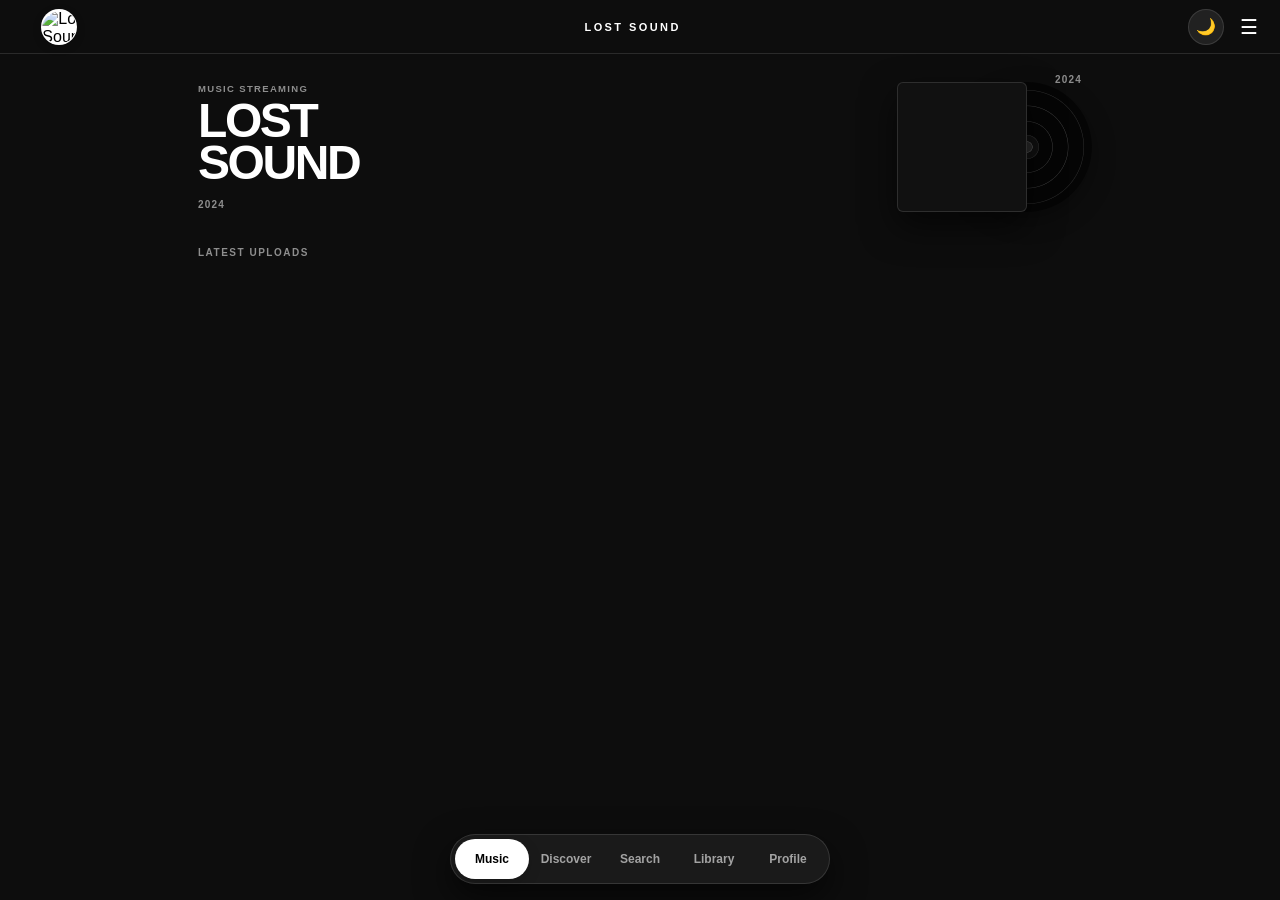
==== index.html @ 2b5ff69a "Update index.html" ====
<!DOCTYPE html>
<html lang="en">
<head>
<meta charset="UTF-8">
<meta name="viewport" content="width=device-width,initial-scale=1,maximum-scale=1,user-scalable=no,viewport-fit=cover">
<meta name="mobile-web-app-capable" content="yes">
<meta name="apple-mobile-web-app-capable" content="yes">
<meta name="apple-mobile-web-app-status-bar-style" content="black-translucent">
<meta name="theme-color" content="#0d0d0d">

<title>LOST SOUND | Music Streaming & Artist Platform</title>
<meta name="description" content="LOST SOUND is an independent music streaming and artist publishing platform. Stream original music, discover underground sounds, and share your tracks.">
<meta name="keywords" content="Lost Sound, Music Streaming, Independent Artists, Underground Music, Upload Music">
<meta name="author" content="LOST SOUND">
<meta property="og:type" content="website">
<meta property="og:title" content="LOST SOUND">
<meta property="og:description" content="Independent Music Streaming & Publishing Platform.">
<meta property="og:image" content="assets/icon.png">
<meta name="twitter:card" content="summary_large_image">
<meta name="twitter:title" content="LOST SOUND">
<meta name="twitter:description" content="Independent Music Streaming & Publishing Platform.">
<meta name="twitter:image" content="assets/icon.png">

<link rel="manifest" href="manifest.json">
<link rel="icon" type="image/png" href="assets/icon.png">
<link rel="apple-touch-icon" href="assets/icon.png">

<style>
*{margin:0;padding:0;box-sizing:border-box;-webkit-tap-highlight-color:transparent}

:root{
  --bg:#0d0d0d;
  --paper:#171717;
  --paper-sub:#212121;
  --black:#ffffff;
  --white:#000000;
  --gray:#8e8e8e;
  --line:rgba(255,255,255,0.12);
  --red:#ff4d4d;
  --shadow:0 14px 35px rgba(0,0,0,0.6);
  --pill-bg:rgba(30,30,30,0.85);
  --pill-glider:#ffffff;
  --pill-text:rgba(255,255,255,0.6);
  --pill-active:#000000;
  --search-glow:0 0 25px rgba(255,255,255,0.18);
}

body.morning-mode{
  --bg:#f5f2eb;
  --paper:#ffffff;
  --paper-sub:#ebe6dc;
  --black:#000000;
  --white:#ffffff;
  --gray:#77736c;
  --line:rgba(0,0,0,0.1);
  --red:#e53935;
  --shadow:0 14px 35px rgba(0,0,0,0.12);
  --pill-bg:rgba(235,230,220,0.88);
  --pill-glider:#000000;
  --pill-text:rgba(0,0,0,0.6);
  --pill-active:#ffffff;
  --search-glow:0 0 25px rgba(0,0,0,0.12);
}

html,body{width:100%;min-height:100%;background:var(--bg);color:var(--black);font-family:-apple-system,BlinkMacSystemFont,"SF Pro Display","Segoe UI",Roboto,Helvetica,sans-serif;overflow-x:hidden;transition:background 0.28s ease,color 0.28s ease}
body{min-height:100vh}
button,input,textarea,select{font-family:inherit;color:inherit}
button{border:0;background:none;cursor:pointer}
img{max-width:100%;display:block}
audio{display:none}

.app{min-height:100vh;padding-bottom:135px}

/* PULL REFRESH INDICATOR */
.pull-spinner{
  display:none;
  text-align:center;
  padding:10px 0;
  font-size:10px;
  font-weight:800;
  letter-spacing:.14em;
  text-transform:uppercase;
  color:var(--gray);
  background:var(--paper-sub);
  border-bottom:1px solid var(--line);
}

/* TOPBAR */
.topbar{height:54px;padding:0 18px;display:flex;align-items:center;justify-content:space-between;position:sticky;top:0;z-index:200;background:var(--bg);backdrop-filter:blur(18px);border-bottom:1px solid var(--line);transition:background 0.28s ease}
.top-left{position:relative;display:flex;align-items:center;gap:8px}
.brand-logo-btn{width:36px;height:36px;border-radius:50%;background:var(--black);color:var(--white);display:grid;place-items:center;cursor:pointer;overflow:hidden;box-shadow:0 3px 10px rgba(0,0,0,0.15);border:1px solid var(--line)}

.top-right{display:flex;align-items:center;gap:12px}
.theme-toggle-btn{width:36px;height:36px;border-radius:50%;display:grid;place-items:center;font-size:16px;cursor:pointer;background:var(--paper-sub);border:1px solid var(--line);transition:transform 0.2s}
.theme-toggle-btn:active{transform:scale(0.9)}

/* SOCIAL & DOWNLOAD POPUP */
.social-popup{position:absolute;top:46px;left:0;background:var(--paper);border-radius:14px;padding:6px;box-shadow:var(--shadow);border:1px solid var(--line);min-width:165px;display:none;z-index:500}
.social-popup.show{display:flex;flex-direction:column;gap:2px;animation:popIn .16s cubic-bezier(0.16,1,0.3,1) forwards}
@keyframes popIn{from{opacity:0;transform:scale(0.92) translateY(-4px)}to{opacity:1;transform:scale(1) translateY(0)}}
.social-item{display:flex;align-items:center;gap:10px;padding:9px 12px;border-radius:8px;font-size:12px;font-weight:700;color:var(--black);text-decoration:none;transition:0.15s}
.social-item:hover{background:var(--paper-sub)}
.social-item.highlight{background:var(--black);color:var(--white);margin-bottom:4px}
.social-svg{width:16px;height:16px;fill:currentColor}

.top-title{font-size:11px;letter-spacing:.22em;font-weight:800;text-transform:uppercase}
.top-menu-btn{font-size:20px;padding:4px;line-height:1;color:var(--black)}
#siteBackButton{visibility:hidden;opacity:.35;transition:.2s;font-size:22px;color:var(--black)}
#siteBackButton.visible{visibility:visible;opacity:1}

/* MAIN PAGE */
.page{width:100%;max-width:920px;margin:auto;padding:12px 18px}
.view{display:none}
.view.active{display:block}

/* PAGE LOADER */
.page-loader{
  display:none;
  padding:40px 0;
  text-align:center;
}
.page-loader.show{display:block}
.page-spinner{
  width:32px;
  height:32px;
  border:2.5px solid var(--line);
  border-top-color:var(--black);
  border-radius:50%;
  margin:0 auto 10px;
  animation:spin 0.75s linear infinite;
}

/* HERO SECTION */
.hero-layout{display:grid;grid-template-columns:1fr 185px;align-items:center;gap:15px;margin:8px 0 28px;position:relative}
.hero-meta-top{font-size:9.5px;letter-spacing:.14em;font-weight:800;text-transform:uppercase;color:var(--gray);margin-bottom:6px}
.hero-title{font-size:clamp(34px,5.8vw,48px);line-height:0.86;letter-spacing:-0.05em;font-weight:900}
.hero-year{font-size:10px;font-weight:700;letter-spacing:.12em;margin-top:16px;color:var(--gray)}
.hero-year-right{position:absolute;top:0;right:0;font-size:10px;font-weight:700;letter-spacing:.12em;color:var(--gray)}

/* HERO COVER & VINYL */
.hero-vinyl-stage{position:relative;width:100%;height:145px;display:flex;align-items:center;justify-content:flex-start}
.stage-cover{position:relative;z-index:2;width:130px;height:130px;border-radius:6px;overflow:hidden;background:#111;box-shadow:var(--shadow);flex:0 0 auto;border:1px solid var(--line)}
.stage-cover video{width:100%;height:100%;object-fit:cover;display:block}
.stage-vinyl{position:absolute;z-index:1;left:65px;width:130px;height:130px;border-radius:50%;background:radial-gradient(circle,#2a2a2a 0 5%,#444 5.5% 6%,#111 6.5% 12%,#222 12.5% 13%,#050505 13.5% 27%,#222 27.5% 28%,#050505 28.5% 44%,#222 44.5% 45%,#050505 45.5% 61%,#1a1a1a 61.5% 62%,#050505 62.5% 100%);box-shadow:0 8px 24px rgba(0,0,0,0.3);pointer-events:none}
.stage-vinyl.playing{animation:rotateVinyl 4s linear infinite}
@keyframes rotateVinyl{from{transform:rotate(0)}to{transform:rotate(360deg)}}

/* SECTION HEAD */
.section-title-line{display:flex;align-items:center;justify-content:space-between;margin:20px 0 10px}
.section-title{font-size:10px;font-weight:900;letter-spacing:.15em;text-transform:uppercase;color:var(--gray)}

/* 3D COVERFLOW SLIDER FOR DISCOVER */
.coverflow-wrap{
  width:100%;
  margin:18px 0 32px;
  perspective:1000px;
  overflow:hidden;
  position:relative;
  touch-action:pan-y;
  user-select:none;
}
.coverflow-stage{
  display:flex;
  align-items:center;
  justify-content:center;
  height:280px;
  position:relative;
  transform-style:preserve-3d;
}
.coverflow-item{
  position:absolute;
  width:220px;
  height:220px;
  border-radius:18px;
  overflow:hidden;
  background:var(--paper-sub);
  box-shadow:0 16px 35px rgba(0,0,0,0.5);
  border:1px solid var(--line);
  cursor:pointer;
  transition:transform 0.4s cubic-bezier(0.25, 1, 0.5, 1), opacity 0.4s ease, filter 0.4s ease;
}
.coverflow-item img{
  width:100%;
  height:100%;
  object-fit:cover;
  pointer-events:none;
}
.coverflow-item .cf-meta{
  position:absolute;
  bottom:0;
  left:0;
  right:0;
  padding:14px;
  background:linear-gradient(0deg, rgba(0,0,0,0.9) 0%, transparent 100%);
  color:#fff;
  opacity:0;
  transition:opacity 0.3s ease;
}
.coverflow-item.active .cf-meta{
  opacity:1;
}
.cf-meta h4{font-size:13.5px;font-weight:800;white-space:nowrap;overflow:hidden;text-overflow:ellipsis}
.cf-meta p{font-size:10.5px;color:#aaa;margin-top:2px}

/* SEARCH PILL EXPAND ANIMATION */
.search-pill-container{
  display:flex;
  justify-content:center;
  margin:20px 0 25px;
}
.search-pill{
  width:50px;
  height:50px;
  border-radius:30px;
  background:var(--paper);
  border:1px solid var(--line);
  box-shadow:var(--search-glow);
  display:flex;
  align-items:center;
  padding:0 14px;
  gap:10px;
  overflow:hidden;
  transition:width 0.55s cubic-bezier(0.16, 1, 0.3, 1), border-color 0.3s ease, box-shadow 0.3s ease;
}
.search-pill.expanded{
  width:100%;
}
.search-icon{
  width:20px;
  height:20px;
  flex:0 0 auto;
  fill:var(--black);
  opacity:0.85;
}
.search-pill input{
  width:100%;
  border:none;
  background:transparent;
  font-size:15px;
  font-weight:700;
  outline:none;
  color:var(--black);
  opacity:0;
  transition:opacity 0.3s ease 0.15s;
}
.search-pill.expanded input{
  opacity:1;
}

/* TRACK ROW */
.track-row{display:grid;grid-template-columns:74px 38px minmax(0,1fr) 24px;align-items:center;gap:14px;padding:12px 0;border-bottom:1px solid var(--line)}
.track-thumb-wrap{position:relative;width:74px;height:74px}
.track-thumb{width:100%;height:100%;object-fit:cover;border-radius:6px;background:var(--paper-sub);border:1px solid var(--line)}
.avatar-badge{position:absolute;top:-6px;left:-6px;width:26px;height:26px;border-radius:50%;object-fit:cover;border:2px solid var(--bg);box-shadow:0 2px 6px rgba(0,0,0,0.3);background:#111;z-index:4;cursor:pointer}
.avatar-badge-fallback{position:absolute;top:-6px;left:-6px;width:26px;height:26px;border-radius:50%;border:2px solid var(--bg);background:var(--paper-sub);color:var(--black);display:grid;place-items:center;font-size:9px;font-weight:bold;z-index:4;cursor:pointer}
.track-play-btn{width:38px;height:38px;border-radius:50%;background:var(--black);color:var(--white);box-shadow:0 3px 10px rgba(0,0,0,0.1);display:grid;place-items:center;font-size:12px;cursor:pointer;transition:0.15s}
.track-play-btn:hover{opacity:0.85}
.track-meta{min-width:0;cursor:pointer}
.track-meta h4{font-size:13.5px;font-weight:800;line-height:1.2;overflow:hidden;white-space:nowrap;text-overflow:ellipsis}
.track-meta .artist-name{font-size:11px;color:var(--gray);margin-top:3px;font-weight:500}
.track-meta .track-stats{font-size:9.5px;color:var(--gray);margin-top:4px;display:flex;gap:6px}
.track-more-btn{font-size:18px;color:var(--black);cursor:pointer;text-align:right}

/* SEARCH & CHANNELS */
.search-group-title{font-size:10px;letter-spacing:.16em;font-weight:bold;margin:20px 0 8px;padding-bottom:6px;border-bottom:1px solid var(--line);color:var(--gray)}
.artist-result{display:flex;align-items:center;gap:12px;padding:10px 4px;border-bottom:1px solid var(--line);cursor:pointer}
.artist-result img,.artist-result .artist-fallback{width:46px;height:46px;border-radius:50%;object-fit:cover;flex:0 0 auto}
.artist-fallback{display:grid;place-items:center;background:var(--paper-sub);color:var(--black);font-weight:800;font-size:14px;border:1px solid var(--line)}

/* CHANNEL VIEW */
.channel-hero{display:flex;align-items:center;gap:16px;padding:8px 0 20px;border-bottom:1px solid var(--line)}
.channel-avatar{width:75px;height:75px;border-radius:50%;object-fit:cover;background:#111;flex:0 0 auto;border:1px solid var(--line)}
.channel-meta h2{font-size:26px;line-height:.95;letter-spacing:-.05em;margin:4px 0}
.channel-id{font-size:10px;color:var(--gray)}
.channel-actions{display:flex;gap:6px;margin-top:10px;flex-wrap:wrap}

/* DOCK MINI PLAYER */
.dock-player{display:none;position:fixed;left:14px;right:14px;bottom:78px;z-index:400;padding:8px 12px;background:var(--paper);border-radius:14px;border:1px solid var(--line);box-shadow:var(--shadow);cursor:pointer;transition:background 0.28s ease}
.dock-player.open{display:block}
.dock-inner{display:grid;grid-template-columns:44px minmax(0,1fr) 38px;gap:10px;align-items:center}
.dock-art{width:44px;height:44px;border-radius:5px;object-fit:cover;background:#111}
.dock-meta h5{font-size:12px;font-weight:800;overflow:hidden;white-space:nowrap;text-overflow:ellipsis}
.dock-meta p{font-size:10px;color:var(--gray);margin-top:1px}
.dock-progress{width:100%;height:2px;background:var(--paper-sub);margin-top:6px;position:relative;border-radius:2px}
.dock-progress-bar{height:100%;width:0;background:var(--black);border-radius:2px}
.dock-times{display:flex;justify-content:space-between;font-size:8.5px;color:var(--gray);font-weight:700;margin-top:3px}
.dock-play-circle{width:38px;height:38px;border-radius:50%;background:var(--black);color:var(--white);display:grid;place-items:center;font-size:13px;margin-left:auto;cursor:pointer}

/* FULL-SCREEN EXPANDED MODAL PLAYER */
.full-player-overlay{
  position:fixed;
  inset:0;
  z-index:8000;
  background:var(--bg);
  display:flex;
  flex-direction:column;
  justify-content:space-between;
  padding:24px 28px calc(28px + env(safe-area-inset-bottom));
  transform:translateY(100%);
  transition:transform 0.38s cubic-bezier(0.16, 1, 0.3, 1), background 0.28s ease;
  overflow-y:auto;
}
.full-player-overlay.open{transform:translateY(0)}
.full-player-top{display:flex;align-items:center;justify-content:space-between;height:44px}
.full-player-close{width:40px;height:40px;border-radius:50%;display:grid;place-items:center;font-size:24px;font-weight:bold;cursor:pointer;line-height:1;color:var(--black)}
.full-player-stage{width:100%;max-width:340px;margin:20px auto;aspect-ratio:1;position:relative;border-radius:18px;overflow:hidden;background:#111;box-shadow:var(--shadow);border:1px solid var(--line)}
.full-player-stage img{width:100%;height:100%;object-fit:cover;display:block}
.full-player-stage video{position:absolute;inset:0;width:100%;height:100%;object-fit:cover;display:none;z-index:2}
.full-player-meta{width:100%;max-width:340px;margin:0 auto 10px;display:flex;align-items:center;justify-content:space-between}
.full-player-titles h2{font-size:22px;font-weight:900;letter-spacing:-0.03em;line-height:1.2}
.full-player-titles p{font-size:14px;color:var(--gray);margin-top:4px;font-weight:600}
.full-player-like-btn{font-size:24px;color:var(--gray);cursor:pointer;transition:0.15s}
.full-player-like-btn.liked{color:var(--red)}

.full-player-scrub{width:100%;max-width:340px;margin:15px auto 0}
.full-scrub-bar{width:100%;height:4px;background:var(--paper-sub);border-radius:4px;cursor:pointer;position:relative}
.full-scrub-fill{height:100%;width:0;background:var(--black);border-radius:4px}
.full-scrub-times{display:flex;justify-content:space-between;font-size:11px;color:var(--gray);font-weight:700;margin-top:6px}

.full-player-controls{width:100%;max-width:340px;margin:20px auto 10px;display:flex;align-items:center;justify-content:space-between}
.full-ctrl-btn{font-size:28px;color:var(--black);cursor:pointer}
.full-play-btn{width:64px;height:64px;border-radius:50%;background:var(--black);color:var(--white);display:grid;place-items:center;font-size:22px;cursor:pointer;box-shadow:0 8px 24px rgba(0,0,0,0.2)}

/* FLOATING PILL TABBAR */
.pill-nav-container{position:fixed;left:0;right:0;bottom:calc(16px + env(safe-area-inset-bottom));z-index:350;display:flex;justify-content:center;pointer-events:none}
.pill-nav{pointer-events:auto;position:relative;display:flex;align-items:center;background:var(--pill-bg);backdrop-filter:blur(25px);-webkit-backdrop-filter:blur(25px);padding:4px;border-radius:40px;border:1px solid var(--line);box-shadow:var(--shadow);width:min(380px,92vw);transition:background 0.28s ease, border-color 0.28s ease}
.pill-glider{position:absolute;top:4px;bottom:4px;left:4px;width:calc((100% - 8px) / 5);background:var(--pill-glider);border-radius:30px;box-shadow:0 4px 14px rgba(0,0,0,0.15);transition:transform 0.32s cubic-bezier(0.2,0.9,0.3,1.2), background 0.28s ease;z-index:1;pointer-events:none}
.pill-item{flex:1;position:relative;z-index:2;height:40px;display:flex;align-items:center;justify-content:center;font-size:12px;font-weight:700;color:var(--pill-text);text-decoration:none;border-radius:30px;transition:color 0.22s ease;user-select:none}
.pill-item.active{color:var(--pill-active)}

/* FORMS, CARDS & MODALS */
.upload-card{background:var(--paper);padding:20px;border-radius:14px;border:1px solid var(--line);max-width:540px;margin:auto}
.field{margin:12px 0}
.field label{display:block;font-size:9px;font-weight:800;letter-spacing:.12em;margin-bottom:6px;color:var(--gray)}
.field input,.field textarea,.field select{width:100%;padding:10px;border-radius:8px;border:1px solid var(--line);background:var(--paper-sub);font-size:13px;outline:none;color:var(--black)}
.primary-btn{padding:11px 20px;background:var(--black);color:var(--white);border-radius:24px;font-size:10px;font-weight:800;letter-spacing:.12em;width:100%;margin-top:8px}
.drawer{position:fixed;inset:0;z-index:500;display:none;background:rgba(0,0,0,0.7)}.drawer.open{display:block}
.drawer-panel{position:absolute;top:0;right:0;bottom:0;width:min(320px,85vw);padding:22px;background:var(--paper);overflow-y:auto;border-left:1px solid var(--line)}
.drawer-head{display:flex;align-items:center;justify-content:space-between;font-size:18px}
.drawer-list{margin-top:25px}.drawer-list button,.drawer-list a{width:100%;padding:12px 0;text-align:left;border-bottom:1px solid var(--line);font-size:13px;color:var(--black);text-decoration:none;display:block}
.toast{position:fixed;left:50%;bottom:140px;z-index:9999;transform:translateX(-50%);padding:10px 18px;background:var(--black);color:var(--white);border-radius:30px;font-size:11px;font-weight:800;white-space:nowrap;box-shadow:var(--shadow)}

/* MINIMAL UPLOAD PROGRESS BAR */
.upload-progress-wrap{display:none;margin-top:14px;background:var(--paper-sub);border-radius:20px;height:18px;position:relative;overflow:hidden;border:1px solid var(--line)}
.upload-progress-fill{height:100%;width:0%;background:var(--black);border-radius:20px;transition:width 0.18s cubic-bezier(0.4, 0, 0.2, 1)}
.upload-progress-text{position:absolute;inset:0;display:flex;align-items:center;justify-content:center;font-size:9.5px;font-weight:900;color:var(--white);mix-blend-mode:difference}

/* AUTH OVERLAY & ANIMATIONS */
.auth-overlay{position:fixed;inset:0;z-index:5000;display:none;align-items:center;justify-content:center;padding:18px;background:rgba(0,0,0,0.8);backdrop-filter:blur(8px)}
.auth-overlay.open{display:flex}
.auth-panel{position:relative;width:100%;max-width:380px;background:var(--paper);border-radius:16px;padding:26px;box-shadow:var(--shadow);border:1px solid var(--line)}
.auth-title{font-size:28px;line-height:.9;letter-spacing:-.05em;margin-bottom:8px;font-weight:900}
.auth-submit{width:100%;padding:13px;margin-top:12px;border-radius:25px;background:var(--black);color:var(--white);font-weight:800;font-size:11px;letter-spacing:.05em}
.small-btn{padding:7px 12px;border:1px solid var(--line);border-radius:18px;font-size:9.5px;background:var(--paper-sub);font-weight:bold;color:var(--black)}
.cards{display:grid;grid-template-columns:repeat(2,minmax(0,1fr));gap:12px;margin-top:15px}
.card{cursor:pointer;background:var(--paper);padding:10px;border-radius:8px;border:1px solid var(--line)}
.card img{aspect-ratio:1;object-fit:cover;border-radius:6px;border:1px solid var(--line)}
.card h4{margin-top:8px;font-size:12px;font-weight:bold;overflow:hidden;white-space:nowrap;text-overflow:ellipsis}
.card p{font-size:10px;color:var(--gray);margin-top:2px}

.auth-feedback-overlay{position:absolute;inset:0;background:var(--paper);border-radius:16px;display:none;flex-direction:column;align-items:center;justify-content:center;gap:12px;z-index:10;animation:fadeIn 0.22s ease forwards}
.auth-feedback-overlay.show{display:flex}
.auth-spinner{width:36px;height:36px;border:3px solid var(--line);border-top-color:var(--black);border-radius:50%;animation:spin 0.8s linear infinite}
@keyframes spin{to{transform:rotate(360deg)}}
@keyframes fadeIn{from{opacity:0;transform:scale(0.96)}to{opacity:1;transform:scale(1)}}
.auth-checkmark{width:44px;height:44px;border-radius:50%;background:rgba(34,197,94,0.15);border:2px solid #22c55e;display:grid;place-items:center;font-size:22px;color:#22c55e;animation:popIn 0.3s cubic-bezier(0.175, 0.885, 0.32, 1.275) forwards}

.btn-google-auth{width:100%;display:flex;align-items:center;justify-content:center;gap:10px;padding:12px;border-radius:25px;background:var(--paper-sub);color:var(--black);border:1px solid var(--line);font-size:11.5px;font-weight:800;margin-bottom:14px;cursor:pointer;transition:transform 0.15s, opacity 0.15s}
.btn-google-auth:active{transform:scale(0.98);opacity:0.85}
.auth-divider{display:flex;align-items:center;gap:10px;margin:12px 0 14px;color:var(--gray);font-size:10px;font-weight:700;letter-spacing:.1em;text-transform:uppercase}
.auth-divider::before,.auth-divider::after{content:'';flex:1;height:1px;background:var(--line)}

/* UNIVERSAL CROPPER MODAL */
.crop-overlay{position:fixed;inset:0;z-index:9000;display:none;align-items:center;justify-content:center;padding:18px;background:rgba(0,0,0,0.85);backdrop-filter:blur(8px)}
.crop-overlay.open{display:flex}
.crop-panel{width:min(400px,100%);background:var(--paper);border-radius:16px;padding:18px;border:1px solid var(--line)}
.crop-stage{width:min(260px,70vw);height:min(260px,70vw);margin:0 auto;background:#050505;overflow:hidden;touch-action:none;position:relative;border:1px solid var(--line)}
.crop-stage.circle{border-radius:50%}
.crop-stage.square{border-radius:8px}
#cropCanvas{width:100%;height:100%}
.crop-controls{display:grid;grid-template-columns:36px 1fr 36px;align-items:center;gap:8px;margin-top:12px}
.crop-controls button{height:36px;border:1px solid var(--line);border-radius:50%;background:var(--paper-sub);font-size:16px;color:var(--black)}
.crop-actions{display:flex;gap:6px;margin-top:14px}
.crop-actions button{flex:1;padding:10px;border-radius:20px;border:1px solid var(--line);font-size:10px;font-weight:bold}

/* TRACK OPTIONS BOTTOM SHEET */
.track-options-sheet{position:fixed;inset:0;z-index:7000;background:rgba(0,0,0,0.7);display:none;align-items:flex-end;justify-content:center;padding:14px}
.track-options-sheet.open{display:flex}
.track-options-box{width:min(460px,100%);background:var(--paper);border-radius:18px;padding:16px;box-shadow:var(--shadow);border:1px solid var(--line)}
.track-options-box button{width:100%;padding:12px;border:1px solid var(--line);border-radius:12px;margin-top:6px;font-size:12px;font-weight:bold;text-align:left;background:var(--paper-sub);color:var(--black)}
.track-options-box button.danger{color:var(--red)}

@media(max-width:480px){
  .hero-layout{grid-template-columns:1fr 160px;gap:8px}
  .stage-cover{width:115px;height:115px}
  .stage-vinyl{left:55px;width:115px;height:115px}
  .track-row{grid-template-columns:64px 34px minmax(0,1fr) 20px;gap:10px}
  .track-thumb-wrap{width:64px;height:64px}
  .track-play-btn{width:34px;height:34px}
}
</style>
</head>
<body>

<div class="app">

  <!-- PULL REFRESH INDICATOR -->
  <div id="pullRefreshSpinner" class="pull-spinner">UPDATING FEED...</div>

  <!-- TOPBAR -->
  <header class="topbar">
    <div class="top-left">
      <button id="siteBackButton" class="top-menu-btn" title="Back">‹</button>
      <div id="brandLogoBtn" class="brand-logo-btn" role="button" aria-label="Menu">
        <img src="assets/icon.png" alt="Lost Sound" style="width:100%;height:100%;object-fit:cover;border-radius:50%;">
      </div>
      
      <!-- LOGO POPUP WITH DIRECT APP DOWNLOAD -->
      <div id="socialPopup" class="social-popup">
        <a href="https://nightly.link/amirtalles/LoostSound1/actions/runs/32631611478/artifacts/9491199182.zip" target="_blank" rel="noopener noreferrer" class="social-item highlight">
          <svg class="social-svg" viewBox="0 0 24 24"><path d="M19.35 10.04C18.67 6.59 15.64 4 12 4 9.11 4 6.6 5.64 5.35 8.04 2.34 8.36 0 10.91 0 14c0 3.31 2.69 6 6 6h13c2.76 0 5-2.24 5-5 0-2.64-2.05-4.78-4.65-4.96zM17 13l-5 5-5-5h3V9h4v4h3z"/></svg>
          <span>Download App (APK)</span>
        </a>
        <a href="https://youtube.com" target="_blank" rel="noopener noreferrer" class="social-item">
          <svg class="social-svg" viewBox="0 0 24 24"><path d="M23.498 6.186a3.016 3.016 0 0 0-2.122-2.136C19.505 3.545 12 3.545 12 3.545s-7.505 0-9.377.505A3.017 3.017 0 0 0 .502 6.186C0 8.07 0 12 0 12s0 3.93.502 5.814a3.016 3.016 0 0 0 2.122 2.136c1.871.505 9.376.505 9.376.505s7.505 0 9.377-.505a3.015 3.015 0 0 0 2.122-2.136C24 15.93 24 12 24 12s0-3.93-.502-5.814zM9.545 15.568V8.432L15.818 12l-6.273 3.568z"/></svg>
          <span>YouTube</span>
        </a>
        <a href="https://instagram.com/lostsoundone" target="_blank" rel="noopener noreferrer" class="social-item">
          <svg class="social-svg" viewBox="0 0 24 24"><path d="M12 2.163c3.204 0 3.584.012 4.85.07 3.252.148 4.771 1.691 4.919 4.919.058 1.265.069 1.645.069 4.849 0 3.205-.012 3.584-.069 4.849-.149 3.225-1.664 4.771-4.919 4.919-1.266.058-1.644.07-4.85.07-3.204 0-3.584-.012-4.849-.07-3.26-.149-4.771-1.699-4.919-4.92-.058-1.265-.07-1.644-.07-4.849 0-3.204.013-3.583.07-4.849.149-3.227 1.664-4.771 4.919-4.919 1.266-.057 1.645-.069 4.849-.069zm0-2.163c-3.259 0-3.667.014-4.947.072-4.358.2-6.78 2.618-6.98 6.98-.059 1.281-.073 1.689-.073 4.948 0 3.259.014 3.668.072 4.948.2 4.358 2.618 6.78 6.98 6.98 1.281.058 1.689.072 4.948.072 3.259 0 3.668-.014 4.948-.072 4.354-.2 6.782-2.618 6.979-6.98.059-1.28.073-1.689.073-4.948 0-3.259-.014-3.667-.072-4.947-.196-4.354-2.617-6.78-6.979-6.98-1.281-.059-1.69-.073-4.949-.073zm0 5.838c-3.403 0-6.162 2.759-6.162 6.162s2.759 6.163 6.162 6.163 6.162-2.759 6.162-6.163c0-3.403-2.759-6.162-6.162-6.162zm0 10.162c-2.209 0-4-1.79-4-4 0-2.209 1.791-4 4-4s4 1.791 4 4c0 2.21-1.791 4-4 4zm6.406-11.845c-.796 0-1.441.645-1.441 1.44s.645 1.44 1.441 1.44c.795 0 1.439-.645 1.439-1.44s-.644-1.44-1.439-1.44z"/></svg>
          <span>Instagram</span>
        </a>
      </div>
    </div>
    
    <div class="top-title">LOST SOUND</div>

    <div class="top-right">
      <button id="themeToggleBtn" class="theme-toggle-btn" title="Toggle Mode">🌙</button>
      <button id="menuButton" class="top-menu-btn">☰</button>
    </div>
  </header>

  <!-- CONTENT -->
  <main class="page">
    
    <!-- HOME -->
    <section id="home" class="view active">
      <div class="hero-layout">
        <span class="hero-year-right">2024</span>
        <div>
          <div class="hero-meta-top">MUSIC STREAMING</div>
          <h1 class="hero-title">LOST<br>SOUND</h1>
          <div class="hero-year">2024</div>
        </div>
        
        <div class="hero-vinyl-stage">
          <div id="heroVinyl" class="stage-vinyl"></div>
          <div class="stage-cover">
            <video id="introCoverVideo" autoplay muted loop playsinline preload="metadata" poster="assets/icon.png">
              <source src="assets/lost-cover.mp4" type="video/mp4">
            </video>
          </div>
        </div>
      </div>

      <!-- LATEST LIST -->
      <div class="section-title-line">
        <div class="section-title">LATEST UPLOADS</div>
      </div>
      <div id="latestList"></div>
      <div id="homeLoader" class="page-loader"><div class="page-spinner"></div></div>
    </section>

    <!-- DISCOVER WITH 3D COVERFLOW -->
    <section id="discover" class="view">
      <div class="hero-meta-top">LOST SOUND PROMOTED</div>
      <h1 class="hero-title" style="font-size:36px;margin-bottom:10px">FEATURED</h1>

      <div class="coverflow-wrap" id="coverflowWrap">
        <div class="coverflow-stage" id="coverflowStage"></div>
      </div>

      <div class="section-title-line">
        <div class="section-title">ALL RELEASES</div>
      </div>
      <div id="discoverList" class="cards"></div>
      <div id="discoverLoader" class="page-loader"><div class="page-spinner"></div></div>
    </section>

    <!-- SEARCH WITH PILL EXPAND ANIMATION -->
    <section id="search" class="view">
      <div class="hero-meta-top">SEARCH</div>
      
      <!-- PILL SEARCH BAR -->
      <div class="search-pill-container">
        <div id="searchPill" class="search-pill">
          <svg class="search-icon" viewBox="0 0 24 24"><path d="M15.5 14h-.79l-.28-.27A6.471 6.471 0 0 0 16 9.5 6.5 6.5 0 1 0 9.5 16c1.61 0 3.09-.59 4.23-1.57l.27.28v.79l5 4.99L20.49 19l-4.99-5zm-6 0C7.01 14 5 11.99 5 9.5S7.01 5 9.5 5 14 7.01 14 9.5 11.99 14 9.5 14z"/></svg>
          <input id="searchInput" type="text" placeholder="Search artist, track...">
        </div>
      </div>

      <div id="searchResults"></div>
      <div id="searchLoader" class="page-loader"><div class="page-spinner"></div></div>
    </section>

    <!-- LIBRARY / LIKED PLAYLIST -->
    <section id="library" class="view">
      <div class="hero-meta-top">YOUR ARCHIVE</div>
      <h1 class="hero-title" style="font-size:36px;margin-bottom:15px">MY SOUND</h1>
      <div id="likedList"></div>
      <div id="libraryLoader" class="page-loader"><div class="page-spinner"></div></div>
    </section>

    <!-- ARTIST CHANNEL -->
    <section id="artist" class="view">
      <div id="artistPage"></div>
      <div id="artistLoader" class="page-loader"><div class="page-spinner"></div></div>
    </section>

    <!-- PROFILE -->
    <section id="profile" class="view">
      <div style="display:flex;align-items:center;gap:15px;margin-bottom:20px">
        <div style="width:64px;height:64px;border-radius:50%;background:var(--black);color:var(--white);display:grid;place-items:center;font-weight:900;font-size:18px;overflow:hidden" id="profileAvatarWrap">
          <img id="profileAvatar" style="width:100%;height:100%;object-fit:cover;display:none">
          <div id="profileAvatarFallback">LSO</div>
        </div>
        <div>
          <div class="hero-meta-top">ARTIST</div>
          <h2 id="profileName" style="font-size:22px;font-weight:900">LOST SOUND</h2>
          <div id="profileUsername" style="color:var(--gray);font-size:11px">@independent</div>
          <div class="profile-actions" id="profileActions" style="margin-top:8px"></div>
        </div>
      </div>
      <div class="section-title-line"><div class="section-title">MY TRACKS</div></div>
      <div id="profileTracks"></div>
      <div id="profileLoader" class="page-loader"><div class="page-spinner"></div></div>
    </section>

    <!-- EDIT PROFILE WITH PASSWORD UPDATE -->
    <section id="editProfile" class="view">
      <div class="upload-card">
        <div class="hero-meta-top">ACCOUNT</div>
        <h2 style="font-size:24px;font-weight:900;margin:6px 0 15px">EDIT PROFILE</h2>
        <div class="field"><label>PROFILE PHOTO</label><input id="profilePhotoFile" type="file" accept="image/*"></div>
        <div class="field"><label>USERNAME</label><input id="editUsername" placeholder="username"></div>
        <div class="field"><label>DISPLAY NAME</label><input id="editDisplayName" placeholder="Your name"></div>
        <div class="field"><label>CHANGE PASSWORD (LEAVE BLANK TO KEEP CURRENT)</label><input id="editNewPassword" type="password" placeholder="New password (min 6 chars)"></div>
        <button id="saveProfileButton" class="primary-btn">SAVE PROFILE</button>
      </div>
    </section>

    <!-- EDIT TRACK -->
    <section id="editTrack" class="view">
      <div class="upload-card">
        <div class="hero-meta-top">STUDIO</div>
        <h2 style="font-size:24px;font-weight:900;margin:6px 0 15px">EDIT TRACK</h2>
        <input type="hidden" id="editTrackId">
        <div class="field"><label>NEW COVER ARTWORK</label><input id="editCoverFile" type="file" accept="image/*"></div>
        <div class="field"><label>TRACK TITLE</label><input id="editTrackTitle" placeholder="Title"></div>
        <div class="field"><label>ARTIST NAME</label><input id="editTrackArtist" placeholder="Artist"></div>
        <button id="saveTrackButton" class="primary-btn">UPDATE TRACK</button>
      </div>
    </section>

    <!-- UPLOAD TRACK WITH REAL TIME PROGRESS -->
    <section id="upload" class="view">
      <div class="upload-card">
        <div class="hero-meta-top">CREATOR STUDIO</div>
        <h2 style="font-size:24px;font-weight:900;margin:6px 0 15px">UPLOAD TRACK</h2>
        <div class="field"><label>AUDIO FILE</label><input id="audioFile" type="file" accept="audio/*"></div>
        <div class="field"><label>COVER ARTWORK</label><input id="coverFile" type="file" accept="image/*"></div>
        <div class="field"><label>TRACK VIDEO (CANVAS VIDEO)</label><input id="videoFile" type="file" accept="video/*"></div>
        <div class="field"><label>TRACK TITLE</label><input id="uploadTitle" placeholder="Title"></div>
        <div class="field"><label>ARTIST NAME</label><input id="uploadArtist" placeholder="Artist"></div>
        
        <button id="publishButton" class="primary-btn">PUBLISH TRACK</button>
        
        <div id="uploadProgressWrap" class="upload-progress-wrap">
          <div id="uploadProgressFill" class="upload-progress-fill"></div>
          <div id="uploadProgressText" class="upload-progress-text">0%</div>
        </div>
      </div>
    </section>

  </main>

  <!-- DOCK MINI PLAYER -->
  <div id="dockPlayer" class="dock-player">
    <div class="dock-inner">
      <img id="dockImg" class="dock-art" src="" alt="">
      <div class="dock-meta">
        <h5 id="dockTitle">No track selected</h5>
        <p id="dockArtist">LOST SOUND</p>
        <div id="dockProgressWrap" class="dock-progress">
          <div id="dockProgressBar" class="dock-progress-bar"></div>
        </div>
        <div class="dock-times">
          <span id="dockCurrentTime">0:00</span>
          <span id="dockDuration">0:00</span>
        </div>
      </div>
      <button id="dockPlayBtn" class="dock-play-circle">▶</button>
    </div>
  </div>

  <!-- FULL-SCREEN EXPANDED MODAL PLAYER -->
  <div id="fullPlayerOverlay" class="full-player-overlay">
    <div class="full-player-top">
      <button id="fullPlayerClose" class="full-player-close">⌵</button>
      <div class="hero-meta-top" style="margin:0">NOW PLAYING</div>
      <div style="width:40px"></div>
    </div>

    <div class="full-player-stage">
      <img id="fullCoverImg" src="" alt="">
      <video id="fullCoverVideo" autoplay muted loop playsinline></video>
    </div>

    <div class="full-player-meta">
      <div class="full-player-titles">
        <h2 id="fullTitle">Track Title</h2>
        <p id="fullArtist">Artist Name</p>
      </div>
      <button id="fullLikeBtn" class="full-player-like-btn">♡</button>
    </div>

    <div class="full-player-scrub">
      <div id="fullScrubBar" class="full-scrub-bar">
        <div id="fullScrubFill" class="full-scrub-fill"></div>
      </div>
      <div class="full-scrub-times">
        <span id="fullCurrentTime">0:00</span>
        <span id="fullDuration">0:00</span>
      </div>
    </div>

    <div class="full-player-controls">
      <button id="fullPrevBtn" class="full-ctrl-btn">«</button>
      <button id="fullPlayBtn" class="full-play-btn">▶</button>
      <button id="fullNextBtn" class="full-ctrl-btn">»</button>
    </div>
  </div>

  <!-- FLOATING PILL TABBAR -->
  <div class="pill-nav-container">
    <nav class="pill-nav" id="pillNav">
      <div class="pill-glider" id="pillGlider"></div>
      <button class="pill-item active" data-view="home" data-index="0">Music</button>
      <button class="pill-item" data-view="discover" data-index="1">Discover</button>
      <button class="pill-item" data-view="search" data-index="2">Search</button>
      <button class="pill-item" data-view="library" data-index="3">Library</button>
      <button class="pill-item" data-view="profile" data-index="4">Profile</button>
    </nav>
  </div>

  <!-- DRAWER / DASHBOARD MENU -->
  <div id="drawer" class="drawer">
    <aside class="drawer-panel">
      <div class="drawer-head">
        <strong>LSO</strong>
        <button id="closeDrawer" style="color:var(--black)">×</button>
      </div>
      <div class="drawer-list">
        <a href="https://nightly.link/amirtalles/LoostSound1/actions/runs/32631611478/artifacts/9491199182.zip" target="_blank" rel="noopener noreferrer" style="font-weight:bold;color:var(--black)">
          📥 Download Android App
        </a>
        <button data-go="home">Home</button>
        <button data-go="discover">Discover</button>
        <button data-go="search">Search</button>
        <button data-go="library">Library</button>
        <button data-go="profile">Profile</button>
        <button data-go="upload">Upload</button>
        <button id="authMenuButton">Register / Login</button>
      </div>
    </aside>
  </div>

  <!-- AUTH MODAL -->
  <div id="authOverlay" class="auth-overlay">
    <div class="auth-panel">
      <div id="authFeedbackOverlay" class="auth-feedback-overlay">
        <div id="authSpinner" class="auth-spinner"></div>
        <div id="authCheckmark" class="auth-checkmark" style="display:none">✓</div>
        <div id="authFeedbackText" style="font-size:11px;font-weight:800;letter-spacing:.05em;color:var(--black)">VERIFYING...</div>
      </div>

      <div class="hero-meta-top">ACCOUNT</div>
      <h2 id="authTitle" class="auth-title">REGISTER</h2>

      <div id="googleAuthSection">
        <button type="button" id="btnGoogleAuth" class="btn-google-auth">
          <svg width="16" height="16" viewBox="0 0 24 24"><path fill="#4285F4" d="M22.56 12.25c0-.78-.07-1.53-.2-2.25H12v4.26h5.92c-.26 1.37-1.04 2.53-2.21 3.31v2.77h3.57c2.08-1.92 3.28-4.74 3.28-8.09z"/><path fill="#34A853" d="M12 23c2.97 0 5.46-.98 7.28-2.66l-3.57-2.77c-.98.66-2.23 1.06-3.71 1.06-2.86 0-5.29-1.93-6.16-4.53H2.18v2.84C3.99 20.53 7.7 23 12 23z"/><path fill="#FBBC05" d="M5.84 14.09c-.22-.66-.35-1.36-.35-2.09s.13-1.43.35-2.09V7.06H2.18C1.43 8.55 1 10.22 1 12s.43 3.45 1.18 4.94l2.85-2.22.81-.63z"/><path fill="#EA4335" d="M12 5.38c1.62 0 3.06.56 4.21 1.64l3.15-3.15C17.45 2.09 14.97 1 12 1 7.7 1 3.99 3.47 2.18 7.06l3.66 2.84c.87-2.6 3.3-4.52 6.16-4.52z"/></svg>
          <span>Continue with Google</span>
        </button>
        <div class="auth-divider">or with email</div>
      </div>

      <div class="field"><label>EMAIL</label><input id="authEmail" type="email" placeholder="you@example.com"></div>
      <div id="authPasswordField" class="field"><label>PASSWORD</label><input id="authPassword" type="password" placeholder="Minimum 6 characters"></div>
      <div id="authNameField" class="field"><label>DISPLAY NAME</label><input id="authDisplayName" placeholder="Artist Name"></div>
      
      <div id="authForgotRow" style="text-align:right;margin:-4px 0 10px;display:none">
        <button id="authForgotBtn" style="font-size:10px;color:var(--gray);text-decoration:underline">Forgot password?</button>
      </div>

      <button id="authSubmit" class="auth-submit">CREATE ACCOUNT</button>
      
      <div style="text-align:center;margin-top:14px">
        <button id="authSwitchBtn" style="font-size:11px;text-decoration:underline">Switch to Login</button> | 
        <button id="authClose" style="font-size:11px;color:var(--gray)">Close</button>
      </div>
    </div>
  </div>

  <!-- UNIVERSAL CROPPER MODAL -->
  <div id="cropOverlay" class="crop-overlay"><div class="crop-panel"><div id="cropLabel" class="hero-meta-top" style="margin-bottom:10px">ADJUST PHOTO</div><div class="crop-stage circle" id="cropStage"><canvas id="cropCanvas" width="400" height="400"></canvas></div><div class="crop-controls"><button id="cropZoomOut">−</button><input id="cropZoom" type="range" min="1" max="3" step="0.01" value="1"><button id="cropZoomIn">+</button></div><div class="crop-actions"><button id="cropCancel">Cancel</button><button id="cropSave" style="background:var(--black);color:var(--white)">USE THIS PHOTO</button></div></div></div>

  <!-- TRACK OPTIONS SHEET -->
  <div id="trackOptionsSheet" class="track-options-sheet"><div class="track-options-box"><div class="hero-meta-top" id="optionsTrackTitle">TRACK OPTIONS</div><button id="optEditTrack" style="display:none">✎ Edit Track</button><button id="optShareTrack">↗ Share Track</button><button id="optDeleteTrack" class="danger" style="display:none">🗑 Delete Track</button><button id="optCloseTrack" style="margin-top:10px;text-align:center">Cancel</button></div></div>

</div>

<audio id="audio" preload="metadata"></audio>

<script src="https://cdn.jsdelivr.net/npm/@supabase/supabase-js@2"></script>
<script>
const SUPABASE_URL = "https://iezjmlesxdqtgrzopnyf.supabase.co";
const SUPABASE_PUBLISHABLE_KEY = "sb_publishable_oZzBug6zzrXVDEaLljsHeQ_EPQOhcnu";
const supabaseClient = window.supabase.createClient(SUPABASE_URL, SUPABASE_PUBLISHABLE_KEY);

let tracks = [], artists = [], liked = new Set(), currentIndex = -1, currentUser = null, currentProfile = null;
let listeningSeconds = 0, lastAudioTime = 0, currentTrackObj = null, authMode = "register", selectedOptionTrack = null;
const loadedPages = new Set(); // سیستم کش کردن لود صفحات (On-Demand Page Cache)
const audio = document.getElementById("audio");

document.addEventListener("DOMContentLoaded", async () => {
  initTheme();
  setupIntroVideo();
  bindButtons();
  setupPullToRefresh();
  
  await checkSession();
  await loadInitialHomeData();
  applyRoute(false);
});

// THEME SYSTEM
function initTheme(){
  const savedTheme = localStorage.getItem("ls_theme") || "night";
  setTheme(savedTheme);
}

function setTheme(mode){
  const btn = document.getElementById("themeToggleBtn");
  if (mode === "morning") {
    document.body.classList.add("morning-mode");
    if(btn) btn.textContent = "☀️";
    document.querySelector('meta[name="theme-color"]').setAttribute('content', '#f5f2eb');
  } else {
    document.body.classList.remove("morning-mode");
    if(btn) btn.textContent = "🌙";
    document.querySelector('meta[name="theme-color"]').setAttribute('content', '#0d0d0d');
  }
  localStorage.setItem("ls_theme", mode);
}

function toggleTheme(){
  const isMorning = document.body.classList.contains("morning-mode");
  setTheme(isMorning ? "night" : "morning");
}

function setupIntroVideo(){
  const v = document.getElementById("introCoverVideo");
  if (!v) return;
  v.addEventListener("ended", () => { v.currentTime = 0; v.play().catch(()=>{}); });
  document.addEventListener("visibilitychange", () => { if (!document.hidden && v.paused) v.play().catch(()=>{}); });
}

function freeMemoryForPicker(){
  const v = document.getElementById("introCoverVideo");
  if(v) v.pause();
  const fv = document.getElementById("fullCoverVideo");
  if(fv) fv.pause();
}

function restoreMemoryAfterPicker(){
  const v = document.getElementById("introCoverVideo");
  if(v && document.querySelector(".view.active")?.id === "home") v.play().catch(()=>{});
  const fv = document.getElementById("fullCoverVideo");
  if(fv && document.getElementById("fullPlayerOverlay").classList.contains("open")) fv.play().catch(()=>{});
}

// PULL TO REFRESH LOGIC
function setupPullToRefresh(){
  let touchStartY = 0;
  let isPulling = false;

  window.addEventListener('touchstart', (e) => {
    if (window.scrollY === 0) {
      touchStartY = e.touches[0].clientY;
      isPulling = true;
    }
  }, { passive: true });

  window.addEventListener('touchmove', (e) => {
    if (!isPulling) return;
    const touchCurrentY = e.touches[0].clientY;
    const pullDistance = touchCurrentY - touchStartY;
    
    if (pullDistance > 75 && window.scrollY === 0) {
      const spinner = document.getElementById("pullRefreshSpinner");
      if (spinner) spinner.style.display = "block";
    }
  }, { passive: true });

  window.addEventListener('touchend', async () => {
    if (!isPulling) return;
    isPulling = false;
    const spinner = document.getElementById("pullRefreshSpinner");
    
    if (spinner && spinner.style.display === "block") {
      loadedPages.clear();
      await loadInitialHomeData();
      spinner.style.display = "none";
      toast("Archive Updated!");
    }
  });
}

function bindButtons(){
  const logoBtn = document.getElementById("brandLogoBtn"), popup = document.getElementById("socialPopup");
  if (logoBtn && popup) {
    logoBtn.onclick = (e) => { e.stopPropagation(); popup.classList.toggle("show"); };
    document.addEventListener("click", () => popup.classList.remove("show"));
  }

  document.getElementById("themeToggleBtn").onclick = toggleTheme;
  document.getElementById("siteBackButton").onclick = goBack;
  document.querySelectorAll(".pill-item").forEach(btn => btn.onclick = () => navigate(btn.dataset.view));
  document.querySelectorAll("[data-go]").forEach(btn => btn.onclick = () => { closeDrawer(); navigate(btn.dataset.go); });

  document.getElementById("menuButton").onclick = () => document.getElementById("drawer").classList.add("open");
  document.getElementById("closeDrawer").onclick = closeDrawer;
  document.getElementById("authMenuButton").onclick = () => { closeDrawer(); currentUser ? logout() : openAuth("login"); };
  document.getElementById("authClose").onclick = () => document.getElementById("authOverlay").classList.remove("open");
  document.getElementById("authSwitchBtn").onclick = toggleAuthMode;
  document.getElementById("authForgotBtn").onclick = () => openAuth("forgot");
  document.getElementById("authSubmit").onclick = submitAuth;
  document.getElementById("btnGoogleAuth").onclick = signInWithGoogle;

  document.getElementById("dockPlayer").onclick = (e) => {
    if (e.target.id !== "dockPlayBtn") openFullPlayer();
  };
  document.getElementById("dockPlayBtn").onclick = (e) => { e.stopPropagation(); togglePlay(); };
  document.getElementById("dockProgressWrap").onclick = (e) => { e.stopPropagation(); seekAudio(e); };

  document.getElementById("fullPlayerClose").onclick = closeFullPlayer;
  document.getElementById("fullPlayBtn").onclick = togglePlay;
  document.getElementById("fullPrevBtn").onclick = () => playIndex(currentIndex <= 0 ? tracks.length - 1 : currentIndex - 1);
  document.getElementById("fullNextBtn").onclick = nextTrack;
  document.getElementById("fullScrubBar").onclick = seekAudioFull;
  document.getElementById("fullLikeBtn").onclick = toggleLikeCurrent;

  document.getElementById("publishButton").onclick = publishTrack;
  document.getElementById("saveTrackButton").onclick = saveTrackEdit;
  document.getElementById("searchInput").oninput = runSearch;

  document.querySelectorAll("input[type='file']").forEach(inp => {
    inp.removeAttribute("capture");
    inp.addEventListener("click", (e) => {
      e.stopPropagation();
      freeMemoryForPicker();
    });
  });

  document.getElementById("saveProfileButton").onclick = saveProfile;
  document.getElementById("profilePhotoFile").onchange = e => { restoreMemoryAfterPicker(); const f = e.target.files[0]; if (f) startCropping(f, "profile"); };
  document.getElementById("coverFile").onchange = e => { restoreMemoryAfterPicker(); const f = e.target.files[0]; if (f) startCropping(f, "cover"); };
  document.getElementById("editCoverFile").onchange = e => { restoreMemoryAfterPicker(); const f = e.target.files[0]; if (f) startCropping(f, "editCover"); };

  document.getElementById("cropCancel").onclick = () => document.getElementById("cropOverlay").classList.remove("open");
  document.getElementById("cropSave").onclick = applyCroppedImage;
  document.getElementById("cropZoom").oninput = e => { cropScale = Number(e.target.value); drawCrop(); };
  document.getElementById("cropZoomOut").onclick = () => { cropScale = Math.max(1, cropScale - 0.1); drawCrop(); };
  document.getElementById("cropZoomIn").onclick = () => { cropScale = Math.min(3, cropScale + 0.1); drawCrop(); };

  const cropStage = document.getElementById("cropStage");
  cropStage.addEventListener("mousedown", cropPointerStart);
  window.addEventListener("mousemove", cropPointerMove, { passive: false });
  window.addEventListener("mouseup", cropPointerEnd);
  cropStage.addEventListener("touchstart", cropPointerStart, { passive: false });
  window.addEventListener("touchmove", cropPointerMove, { passive: false });
  window.addEventListener("touchend", cropPointerEnd);

  document.getElementById("optCloseTrack").onclick = closeTrackOptions;
  document.getElementById("optShareTrack").onclick = () => { shareTrack(selectedOptionTrack); closeTrackOptions(); };
  document.getElementById("optEditTrack").onclick = () => { openEditTrack(selectedOptionTrack); closeTrackOptions(); };
  document.getElementById("optDeleteTrack").onclick = () => { deleteTrack(selectedOptionTrack); closeTrackOptions(); };

  audio.ontimeupdate = updateProgress;
  audio.onplay = () => {
    document.getElementById("dockPlayBtn").textContent = "Ⅱ";
    document.getElementById("fullPlayBtn").textContent = "Ⅱ";
    document.getElementById("heroVinyl").classList.add("playing");
    const fv = document.getElementById("fullCoverVideo");
    if (fv && fv.style.display === "block") fv.play().catch(()=>{});
  };
  audio.onpause = () => {
    document.getElementById("dockPlayBtn").textContent = "▶";
    document.getElementById("fullPlayBtn").textContent = "▶";
    document.getElementById("heroVinyl").classList.remove("playing");
    const fv = document.getElementById("fullCoverVideo");
    if (fv) fv.pause();
  };
  audio.onended = nextTrack;
}

function openFullPlayer(){
  if (!currentTrackObj) return;
  document.getElementById("fullPlayerOverlay").classList.add("open");
  const fv = document.getElementById("fullCoverVideo");
  if (fv && fv.style.display === "block" && !audio.paused) fv.play().catch(()=>{});
}

function closeFullPlayer(){
  document.getElementById("fullPlayerOverlay").classList.remove("open");
}

function closeDrawer() { document.getElementById("drawer").classList.remove("open"); }

function openAuth(mode = "register") {
  authMode = mode;
  const overlay = document.getElementById("authOverlay");
  const fb = document.getElementById("authFeedbackOverlay");
  fb.classList.remove("show");

  const title = document.getElementById("authTitle");
  const submit = document.getElementById("authSubmit");
  const nameField = document.getElementById("authNameField");
  const passField = document.getElementById("authPasswordField");
  const googleSection = document.getElementById("googleAuthSection");
  const forgotRow = document.getElementById("authForgotRow");
  const switchBtn = document.getElementById("authSwitchBtn");

  if (mode === "register") {
    title.textContent = "REGISTER";
    submit.textContent = "CREATE ACCOUNT";
    nameField.style.display = "block";
    passField.style.display = "block";
    googleSection.style.display = "block";
    forgotRow.style.display = "none";
    switchBtn.textContent = "Switch to Login";
  } else if (mode === "login") {
    title.textContent = "LOGIN";
    submit.textContent = "LOGIN";
    nameField.style.display = "none";
    passField.style.display = "block";
    googleSection.style.display = "block";
    forgotRow.style.display = "block";
    switchBtn.textContent = "Switch to Register";
  } else if (mode === "forgot") {
    title.textContent = "RESET PASSWORD";
    submit.textContent = "SEND RESET LINK";
    nameField.style.display = "none";
    passField.style.display = "none";
    googleSection.style.display = "none";
    forgotRow.style.display = "none";
    switchBtn.textContent = "Back to Login";
  }

  overlay.classList.add("open");
}

function toggleAuthMode() {
  if (authMode === "register") openAuth("login");
  else if (authMode === "login") openAuth("register");
  else openAuth("login");
}

async function checkSession(){
  try {
    const { data: { session } } = await supabaseClient.auth.getSession();
    currentUser = session?.user || null;
    if (currentUser) {
      const { data: p } = await supabaseClient.from("profiles").select("*").eq("id", currentUser.id).maybeSingle();
      currentProfile = p || { id: currentUser.id, display_name: currentUser.email.split("@")[0], username: "artist" };
    } else {
      currentProfile = null;
    }
  } catch (err) {
    currentUser = null;
    currentProfile = null;
  }
  renderProfile();
  const authBtn = document.getElementById("authMenuButton");
  if (authBtn) authBtn.textContent = currentUser ? "Logout" : "Register / Login";
}

async function signInWithGoogle(){
  try {
    const { error } = await supabaseClient.auth.signInWithOAuth({
      provider: 'google',
      options: {
        redirectTo: window.location.origin + window.location.pathname
      }
    });
    if (error) throw error;
  } catch(e) {
    toast(e.message || "Google Sign-In failed.");
  }
}

async function submitAuth(){
  const email = document.getElementById("authEmail").value.trim();
  const password = document.getElementById("authPassword").value;
  const nameInput = document.getElementById("authDisplayName");
  const name = nameInput?.value.trim() || email.split("@")[0];

  if (!email) return toast("Enter your email.");
  if (authMode !== "forgot" && !password) return toast("Enter password.");

  const fbOverlay = document.getElementById("authFeedbackOverlay");
  const spinner = document.getElementById("authSpinner");
  const checkmark = document.getElementById("authCheckmark");
  const fbText = document.getElementById("authFeedbackText");

  spinner.style.display = "block";
  checkmark.style.display = "none";
  fbText.textContent = authMode === "forgot" ? "SENDING LINK..." : "VERIFYING...";
  fbOverlay.classList.add("show");

  try {
    if (authMode === "register") {
      const { data, error } = await supabaseClient.auth.signUp({
        email,
        password,
        options: { data: { display_name: name } }
      });
      if (error) throw error;
      currentUser = data.user;
      if (currentUser) {
        await supabaseClient.from("profiles").upsert({ id: currentUser.id, display_name: name, username: email.split("@")[0] });
        await supabaseClient.from("artists").insert({ user_id: currentUser.id, name, username: email.split("@")[0] });
      }
      fbText.textContent = "ACCOUNT CREATED!";
    } else if (authMode === "login") {
      const { data, error } = await supabaseClient.auth.signInWithPassword({ email, password });
      if (error) throw error;
      currentUser = data.user;
      fbText.textContent = "WELCOME BACK!";
    } else if (authMode === "forgot") {
      const { error } = await supabaseClient.auth.resetPasswordForEmail(email, {
        redirectTo: window.location.origin + window.location.pathname
      });
      if (error) throw error;
      fbText.textContent = "RESET LINK SENT!";
    }

    spinner.style.display = "none";
    checkmark.style.display = "grid";

    setTimeout(async () => {
      fbOverlay.classList.remove("show");
      document.getElementById("authOverlay").classList.remove("open");
      document.getElementById("authEmail").value = "";
      document.getElementById("authPassword").value = "";

      loadedPages.clear();
      await checkSession();
      await loadInitialHomeData();
      applyRoute(false);
    }, 1100);

  } catch(e) {
    fbOverlay.classList.remove("show");
    toast(e.message || "Authentication failed.");
  }
}

async function logout(){
  await supabaseClient.auth.signOut();
  currentUser = null;
  currentProfile = null;
  liked.clear();
  loadedPages.clear();
  renderProfile();
  renderLibrary();
  toast("Logged out.");
}

// LAZY LOADING & ON-DEMAND DATA SYSTEM
async function loadInitialHomeData(){
  const loader = document.getElementById("homeLoader");
  if (loader) loader.classList.add("show");
  
  await loadArtists();
  await loadTracks();
  
  if (loader) loader.classList.remove("show");
  loadedPages.add("home");
}

async function loadArtists(){
  try {
    const { data } = await supabaseClient.from("artists").select("id,user_id,name,username");
    const rows = data || [];
    const ids = rows.map(a => a.user_id).filter(Boolean);
    let profiles = [];
    if (ids.length) {
      const pr = await supabaseClient.from("profiles").select("id,avatar_url,display_name,username").in("id", ids);
      if (!pr.error) profiles = pr.data || [];
    }
    const pmap = new Map(profiles.map(p => [p.id, p]));
    artists = rows.map(a => {
      const p = pmap.get(a.user_id) || {};
      return { id: a.id, userId: a.user_id, name: a.name || p.display_name || "Artist", username: a.username || p.username || "", avatar: p.avatar_url || "" };
    });
  } catch(e){ artists = []; }
}

async function loadTracks(){
  try {
    let result = await supabaseClient.from("tracks").select("id,artist_id,title,description,cover_url,audio_url,video_url,duration_seconds,play_count,created_at,artists(id,user_id,name,username)").eq("is_published", true).order("created_at", { ascending: false });
    const { data } = result;
    if (!data) return;
    
    tracks = data.map(t => {
      const a = Array.isArray(t.artists) ? t.artists[0] : t.artists;
      return {
        id: t.id,
        artistId: t.artist_id,
        artistUserId: a?.user_id || "",
        title: t.title,
        description: t.description || "",
        cover: t.cover_url,
        audio: t.audio_url,
        video: t.video_url || "",
        duration: formatSeconds(t.duration_seconds || 0),
        artist: a?.name || "Unknown Artist",
        username: a?.username || "",
        plays: t.play_count || 0,
        date: formatDate(t.created_at)
      };
    });
    
    renderLatestList();
  } catch(e) {}
}

async function loadLikes(){
  if (!currentUser) {
    liked.clear();
    renderLibrary();
    return;
  }
  const { data } = await supabaseClient.from("track_likes").select("track_id").eq("user_id", currentUser.id);
  liked = new Set((data || []).map(x => x.track_id));
  updateFullLikeBtn();
  renderLibrary();
}

function renderLatestList(){
  const container = document.getElementById("latestList");
  if (!container) return;
  container.innerHTML = tracks.map((t, i) => trackRowHTML(t, i)).join("");
  bindTrackClicks(container);
}

function trackRowHTML(t, i){
  const artist = artistById(t.artistId);
  const avatar = artist?.avatar ? `<img class="avatar-badge" data-artist-avatar="${t.artistId}" src="${safeURL(artist.avatar)}" alt="">` : `<div class="avatar-badge-fallback" data-artist-avatar="${t.artistId}">${escapeHTML((t.artist||"A")[0].toUpperCase())}</div>`;
  const isPlaying = currentIndex >= 0 && tracks[currentIndex]?.id === t.id && !audio.paused;

  return `
    <div class="track-row">
      <div class="track-thumb-wrap">
        ${avatar}
        <img class="track-thumb" src="${safeURL(t.cover)}" alt="">
      </div>
      <button class="track-play-btn" data-play-index="${i}">${isPlaying ? "Ⅱ" : "▶"}</button>
      <div class="track-meta" data-track-meta="${i}">
        <h4>${escapeHTML(t.title)}</h4>
        <div class="artist-name">${escapeHTML(t.artist)}</div>
        <div class="track-stats"><span>${t.date}</span><span>•</span><span data-play-count-id="${t.id}">${Number(t.plays||0).toLocaleString()} plays</span></div>
      </div>
      <div class="track-more-btn" data-track-sheet="${t.id}">⋮</div>
    </div>
  `;
}

function bindTrackClicks(container){
  container.querySelectorAll("[data-play-index]").forEach(b => {
    b.onclick = (e) => {
      e.stopPropagation();
      const i = Number(b.dataset.playIndex);
      if (currentIndex === i && !audio.paused) audio.pause(); else playIndex(i);
    };
  });
  container.querySelectorAll("[data-track-meta]").forEach(b => {
    b.onclick = () => playIndex(Number(b.dataset.trackMeta));
  });
  container.querySelectorAll("[data-artist-avatar]").forEach(b => {
    b.onclick = (e) => {
      e.stopPropagation();
      navigate("artist", { artistId: b.dataset.artistAvatar });
    };
  });
  container.querySelectorAll("[data-track-sheet]").forEach(b => {
    b.onclick = (e) => {
      e.stopPropagation();
      const t = tracks.find(x => String(x.id) === String(b.dataset.trackSheet));
      if (t) openTrackOptions(t);
    };
  });
}

function artistById(id){ return artists.find(a => String(a.id) === String(id)); }

// 3D COVERFLOW LOGIC FOR DISCOVER
let cfCurrentIndex = 0;
let cfStartX = 0;
let cfIsDragging = false;

function renderDiscover(){
  const stage = document.getElementById("coverflowStage");
  const disc = document.getElementById("discoverList");
  if (!stage || !tracks.length) return;

  stage.innerHTML = tracks.map((t, i) => `
    <div class="coverflow-item" data-cf-index="${i}" onclick="handleCoverflowClick(${i})">
      <img src="${safeURL(t.cover)}" alt="">
      <div class="cf-meta">
        <h4>${escapeHTML(t.title)}</h4>
        <p>${escapeHTML(t.artist)}</p>
      </div>
    </div>
  `).join("");

  updateCoverflow3D();
  setupCoverflowGestures();

  if (disc) {
    disc.innerHTML = tracks.map((t, i) => `
      <div class="card" onclick="playIndex(${i})">
        <img src="${safeURL(t.cover)}" alt="">
        <h4>${escapeHTML(t.title)}</h4>
        <p>${escapeHTML(t.artist)}</p>
      </div>
    `).join("");
  }
}

function updateCoverflow3D(){
  const items = document.querySelectorAll(".coverflow-item");
  if (!items.length) return;

  items.forEach((item, i) => {
    const offset = i - cfCurrentIndex;
    const absOffset = Math.abs(offset);

    if (absOffset > 3) {
      item.style.opacity = "0";
      item.style.pointerEvents = "none";
      item.style.transform = `translateX(${offset * 75}px) translateZ(-400px) scale(0.6)`;
      item.classList.remove("active");
    } else if (offset === 0) {
      item.style.opacity = "1";
      item.style.pointerEvents = "auto";
      item.style.zIndex = "100";
      item.style.filter = "none";
      item.style.transform = `translateX(0px) translateZ(80px) rotateY(0deg) scale(1.15)`;
      item.classList.add("active");
    } else {
      const direction = offset > 0 ? 1 : -1;
      const tx = offset * 85 + (direction * 45);
      const rotY = direction * -38;
      const tz = -100 * absOffset;
      const scale = Math.max(0.75, 1 - (absOffset * 0.15));

      item.style.opacity = absOffset === 1 ? "0.85" : "0.5";
      item.style.pointerEvents = "auto";
      item.style.zIndex = `${10 - absOffset}`;
      item.style.filter = "brightness(0.7)";
      item.style.transform = `translateX(${tx}px) translateZ(${tz}px) rotateY(${rotY}deg) scale(${scale})`;
      item.classList.remove("active");
    }
  });
}

function handleCoverflowClick(index){
  if (index === cfCurrentIndex) {
    playIndex(index);
  } else {
    cfCurrentIndex = index;
    updateCoverflow3D();
  }
}

function setupCoverflowGestures(){
  const wrap = document.getElementById("coverflowWrap");
  if (!wrap) return;

  wrap.ontouchstart = (e) => {
    cfStartX = e.touches[0].clientX;
    cfIsDragging = true;
  };
  wrap.ontouchmove = (e) => { if (!cfIsDragging) return; };
  wrap.ontouchend = (e) => {
    if (!cfIsDragging) return;
    cfIsDragging = false;
    const diff = e.changedTouches[0].clientX - cfStartX;
    if (diff < -40 && cfCurrentIndex < tracks.length - 1) {
      cfCurrentIndex++;
      updateCoverflow3D();
    } else if (diff > 40 && cfCurrentIndex > 0) {
      cfCurrentIndex--;
      updateCoverflow3D();
    }
  };
}

// SEARCH PILL TRIGGER
function animateSearchPill(){
  const pill = document.getElementById("searchPill");
  const input = document.getElementById("searchInput");
  if (!pill) return;
  
  pill.classList.remove("expanded");
  setTimeout(() => {
    pill.classList.add("expanded");
    if (input) input.focus();
  }, 80);
}

function renderProfile(){
  const pName = document.getElementById("profileName"), pUser = document.getElementById("profileUsername"), pActs = document.getElementById("profileActions"), pTracks = document.getElementById("profileTracks");
  const avatarImg = document.getElementById("profileAvatar"), fallback = document.getElementById("profileAvatarFallback");
  
  if (!currentUser) {
    pName.textContent = "LOST SOUND";
    pUser.textContent = "@guest";
    avatarImg.style.display = "none";
    fallback.style.display = "grid";
    pActs.innerHTML = `<button class="small-btn" onclick="openAuth('login')">Login / Register</button>`;
    pTracks.innerHTML = "<p style='font-size:11px;color:var(--gray);margin-top:10px'>Login to view your tracks.</p>";
    return;
  }

  pName.textContent = currentProfile?.display_name || "Artist";
  pUser.textContent = "@" + (currentProfile?.username || "user");
  if (currentProfile?.avatar_url) {
    avatarImg.src = currentProfile.avatar_url;
    avatarImg.style.display = "block";
    fallback.style.display = "none";
  } else {
    avatarImg.style.display = "none";
    fallback.style.display = "grid";
  }

  pActs.innerHTML = `<button class="small-btn" onclick="navigate('editProfile')">Edit Profile</button><button class="small-btn" onclick="navigate('upload')">+ Upload</button><button class="small-btn" onclick="logout()">Logout</button>`;
  
  const mine = tracks.filter(t => t.artistUserId === currentUser.id);
  pTracks.innerHTML = mine.length ? mine.map((t, i) => trackRowHTML(t, tracks.indexOf(t))).join("") : "<p style='font-size:11px;color:var(--gray);margin-top:10px'>No uploads yet.</p>";
  bindTrackClicks(pTracks);
}

function renderArtistChannel(id){
  const a = artistById(id), c = document.getElementById("artistPage");
  if (!a) { c.innerHTML = "<p style='padding:20px'>Channel not found.</p>"; return; }
  const mine = tracks.filter(t => String(t.artistId) === String(a.id));
  const av = a.avatar ? `<img class="channel-avatar" src="${safeURL(a.avatar)}">` : `<div class="channel-avatar artist-fallback">${(a.name||"A")[0].toUpperCase()}</div>`;
  const isOwner = currentUser && a.userId === currentUser.id;

  c.innerHTML = `
    <div class="channel-hero">
      ${av}
      <div class="channel-meta">
        <div class="hero-meta-top">ARTIST CHANNEL</div>
        <h2>${escapeHTML(a.name)}</h2>
        <div class="channel-id">@${escapeHTML(a.username || a.id)}</div>
        <div class="channel-actions">
          ${isOwner ? `<button class="small-btn" id="editChannelBtn">✎ Edit Channel</button>` : ''}
          <button class="small-btn" id="shareChannelBtn">↗ Share Profile</button>
        </div>
      </div>
    </div>
    <div class="section-title-line"><div class="section-title">RELEASES (${mine.length})</div></div>
    <div id="channelTrackList">${mine.length ? mine.map(t => trackRowHTML(t, tracks.indexOf(t))).join("") : "<p style='font-size:11px;color:var(--gray)'>No tracks.</p>"}</div>
  `;
  bindTrackClicks(c);
  document.getElementById("shareChannelBtn").onclick = () => shareProfile(a);
  if (isOwner) {
    document.getElementById("editChannelBtn").onclick = () => navigate("editProfile");
  }
}

function runSearch(){
  const q = document.getElementById("searchInput").value.trim().toLowerCase();
  const box = document.getElementById("searchResults");
  if (!q) { box.innerHTML = ""; return; }
  
  const ar = artists.filter(a => (a.name + " " + a.username).toLowerCase().includes(q));
  const tr = tracks.filter(t => (t.title + " " + t.artist).toLowerCase().includes(q));
  
  let out = "";
  if (ar.length) {
    out += `<div class="search-group-title">ARTISTS & CHANNELS</div>` + ar.map(a => `
      <div class="artist-result" onclick="navigate('artist', { artistId: '${a.id}' })">
        ${a.avatar ? `<img src="${safeURL(a.avatar)}">` : `<div class="artist-fallback">${(a.name||"A")[0].toUpperCase()}</div>`}
        <div><strong>${escapeHTML(a.name)}</strong><br><small style="color:var(--gray)">@${escapeHTML(a.username)}</small></div>
      </div>
    `).join("");
  }
  if (tr.length) {
    out += `<div class="search-group-title">TRACKS</div>` + tr.map(t => trackRowHTML(t, tracks.indexOf(t))).join("");
  }
  box.innerHTML = out || "<p style='font-size:11px;color:var(--gray);margin-top:10px'>No results.</p>";
  bindTrackClicks(box);
}

function renderLibrary(){
  const c = document.getElementById("likedList");
  if (!c) return;
  const lt = tracks.filter(t => liked.has(t.id));
  c.innerHTML = lt.length ? lt.map(t => trackRowHTML(t, tracks.indexOf(t))).join("") : "<p style='font-size:11px;color:var(--gray);margin-top:10px'>No saved tracks yet. Like any track to add it here.</p>";
  bindTrackClicks(c);
}

function selectTrack(i){
  if (i < 0 || i >= tracks.length) return;
  currentIndex = i;
  currentTrackObj = tracks[i];
  listeningSeconds = 0;
  lastAudioTime = 0;

  document.getElementById("dockTitle").textContent = currentTrackObj.title;
  document.getElementById("dockArtist").textContent = currentTrackObj.artist;
  document.getElementById("dockImg").src = currentTrackObj.cover;
  document.getElementById("dockPlayer").classList.add("open");

  document.getElementById("fullTitle").textContent = currentTrackObj.title;
  document.getElementById("fullArtist").textContent = currentTrackObj.artist;
  document.getElementById("fullCoverImg").src = currentTrackObj.cover;

  const fv = document.getElementById("fullCoverVideo");
  if (currentTrackObj.video) {
    fv.src = currentTrackObj.video;
    fv.oncanplay = () => {
      fv.style.display = "block";
      if (!audio.paused) fv.play().catch(()=>{});
    };
    fv.load();
  } else {
    fv.removeAttribute("src");
    fv.style.display = "none";
  }

  updateFullLikeBtn();
}

function playIndex(i){
  if (i < 0 || i >= tracks.length) return;
  selectTrack(i);
  if (currentTrackObj.audio) {
    audio.src = currentTrackObj.audio;
    audio.load();
    audio.play().catch(()=>{});
  }
  renderLatestList();
}

function togglePlay(){
  if (currentIndex < 0) { if (tracks.length) playIndex(0); return; }
  if (audio.paused) audio.play().catch(()=>{}); else audio.pause();
}

function nextTrack(){ if (tracks.length) playIndex((currentIndex + 1) % tracks.length); }

function updateProgress(){
  if (!audio.duration) return;

  if (!audio.paused && audio.currentTime > 0) {
    const timeDelta = audio.currentTime - lastAudioTime;
    if (timeDelta > 0 && timeDelta < 1.5) {
      listeningSeconds += timeDelta;
      if (listeningSeconds >= 60) {
        listeningSeconds = 0;
        if (currentTrackObj) countPlay(currentTrackObj);
      }
    }
  }
  lastAudioTime = audio.currentTime;

  const pct = (audio.currentTime / audio.duration) * 100;
  
  document.getElementById("dockProgressBar").style.width = pct + "%";
  document.getElementById("dockCurrentTime").textContent = formatSeconds(audio.currentTime);
  document.getElementById("dockDuration").textContent = formatSeconds(audio.duration);

  document.getElementById("fullScrubFill").style.width = pct + "%";
  document.getElementById("fullCurrentTime").textContent = formatSeconds(audio.currentTime);
  document.getElementById("fullDuration").textContent = formatSeconds(audio.duration);
}

async function countPlay(track){
  if (!track?.id) return;
  track.plays = Number(track.plays || 0) + 1;
  document.querySelectorAll(`[data-play-count-id="${track.id}"]`).forEach(el => el.textContent = `${track.plays} plays`);
  try { await supabaseClient.rpc("increment_play_count", { track_id: track.id }); } catch(e){}
}

function seekAudio(e){
  if (!audio.duration) return;
  const rect = e.currentTarget.getBoundingClientRect();
  audio.currentTime = ((e.clientX - rect.left) / rect.width) * audio.duration;
  lastAudioTime = audio.currentTime;
}

function seekAudioFull(e){
  if (!audio.duration) return;
  const rect = e.currentTarget.getBoundingClientRect();
  audio.currentTime = ((e.clientX - rect.left) / rect.width) * audio.duration;
  lastAudioTime = audio.currentTime;
}

async function toggleLikeCurrent(){
  if (!currentUser) return openAuth("login");
  if (!currentTrackObj) return;
  const id = currentTrackObj.id;
  if (liked.has(id)) {
    await supabaseClient.from("track_likes").delete().eq("user_id", currentUser.id).eq("track_id", id);
    liked.delete(id);
    toast("Removed from Library");
  } else {
    await supabaseClient.from("track_likes").insert({ user_id: currentUser.id, track_id: id });
    liked.add(id);
    toast("Saved to Library!");
  }
  updateFullLikeBtn();
  renderLibrary();
}

function updateFullLikeBtn(){
  const btn = document.getElementById("fullLikeBtn");
  if (!btn || !currentTrackObj) return;
  const isLiked = liked.has(currentTrackObj.id);
  btn.textContent = isLiked ? "♥" : "♡";
  btn.classList.toggle("liked", isLiked);
}

// UNIVERSAL CROPPING SYSTEM
let cropTarget = "profile", cropFile = null, cropImage = null, cropScale = 1, cropX = 0, cropY = 0, cropDragging = false, cropLastX = 0, cropLastY = 0;
let croppedAvatarBlob = null, croppedCoverBlob = null, croppedEditCoverBlob = null;

function startCropping(file, target){
  if (!file) return;
  cropTarget = target;
  const stage = document.getElementById("cropStage");
  if (target === "profile") {
    stage.className = "crop-stage circle";
    document.getElementById("cropLabel").textContent = "ADJUST PROFILE PHOTO";
  } else {
    stage.className = "crop-stage square";
    document.getElementById("cropLabel").textContent = "ADJUST COVER ARTWORK";
  }

  const url = URL.createObjectURL(file);
  const img = new Image();
  img.onload = () => {
    cropFile = file; cropImage = img; cropScale = 1; cropX = 0; cropY = 0;
    document.getElementById("cropZoom").value = "1";
    document.getElementById("cropOverlay").classList.add("open");
    drawCrop();
    URL.revokeObjectURL(url);
  };
  img.src = url;
}

function drawCrop(){
  const canvas = document.getElementById("cropCanvas"), ctx = canvas.getContext("2d"), s = canvas.width;
  ctx.clearRect(0, 0, s, s); ctx.fillStyle = "#050505"; ctx.fillRect(0, 0, s, s);
  if (!cropImage) return;

  const base = Math.max(s / cropImage.naturalWidth, s / cropImage.naturalHeight);
  const w = cropImage.naturalWidth * base * cropScale, h = cropImage.naturalHeight * base * cropScale;
  const x = (s - w) / 2 + cropX, y = (s - h) / 2 + cropY;

  ctx.save();
  ctx.beginPath();
  if (cropTarget === "profile") {
    ctx.arc(s / 2, s / 2, s / 2, 0, Math.PI * 2);
  } else {
    ctx.rect(0, 0, s, s);
  }
  ctx.clip();
  ctx.drawImage(cropImage, x, y, w, h);
  ctx.restore();
}

function cropPointerStart(e){ if (!cropImage) return; cropDragging = true; const p = e.touches?.[0] || e; cropLastX = p.clientX; cropLastY = p.clientY; }
function cropPointerMove(e){ if (!cropDragging) return; const p = e.touches?.[0] || e; cropX += p.clientX - cropLastX; cropY += p.clientY - cropLastY; cropLastX = p.clientX; cropLastY = p.clientY; drawCrop(); e.preventDefault(); }
function cropPointerEnd(){ cropDragging = false; }

async function applyCroppedImage(){
  if (!cropImage) return;
  const canvas = document.createElement("canvas"); canvas.width = 400; canvas.height = 400;
  const ctx = canvas.getContext("2d"), s = 400;
  const base = Math.max(s / cropImage.naturalWidth, s / cropImage.naturalHeight);
  const w = cropImage.naturalWidth * base * cropScale, h = cropImage.naturalHeight * base * cropScale;
  const x = (s - w) / 2 + cropX, y = (s - h) / 2 + cropY;

  ctx.save(); ctx.beginPath();
  if (cropTarget === "profile") {
    ctx.arc(200, 200, 200, 0, Math.PI * 2);
  } else {
    ctx.rect(0, 0, s, s);
  }
  ctx.clip();
  ctx.drawImage(cropImage, x, y, w, h);
  ctx.restore();

  canvas.toBlob(blob => {
    if (cropTarget === "profile") croppedAvatarBlob = blob;
    else if (cropTarget === "cover") croppedCoverBlob = blob;
    else if (cropTarget === "editCover") croppedEditCoverBlob = blob;
    
    document.getElementById("cropOverlay").classList.remove("open");
    toast("Image cropped & ready.");
  }, "image/jpeg", 0.85);
}

// SAVE PROFILE WITH PASSWORD UPDATE
async function saveProfile(){
  if (!currentUser) return openAuth("login");
  const username = document.getElementById("editUsername").value.trim().toLowerCase();
  const displayName = document.getElementById("editDisplayName").value.trim();
  const newPassword = document.getElementById("editNewPassword").value;
  let avatarUrl = currentProfile?.avatar_url || null;

  const btn = document.getElementById("saveProfileButton");
  btn.disabled = true;
  btn.textContent = "SAVING...";

  try {
    if (newPassword) {
      if (newPassword.length < 6) throw new Error("Password must be at least 6 characters.");
      const { error: passErr } = await supabaseClient.auth.updateUser({ password: newPassword });
      if (passErr) throw passErr;
    }

    if (croppedAvatarBlob) {
      const path = `${currentUser.id}/avatar-${Date.now()}.jpg`;
      await supabaseClient.storage.from("avatars").upload(path, croppedAvatarBlob, { upsert: true, contentType: "image/jpeg" });
      avatarUrl = supabaseClient.storage.from("avatars").getPublicUrl(path).data.publicUrl;
      croppedAvatarBlob = null;
    }

    await supabaseClient.from("profiles").upsert({ id: currentUser.id, username, display_name: displayName, avatar_url: avatarUrl });
    await supabaseClient.from("artists").update({ name: displayName, username }).eq("user_id", currentUser.id);
    
    await checkSession();
    await loadArtists();
    navigate("profile");
    toast("Profile & security updated!");
    document.getElementById("editNewPassword").value = "";
  } catch(e) { 
    toast(e.message || "Update failed."); 
  } finally {
    btn.disabled = false;
    btn.textContent = "SAVE PROFILE";
  }
}

// UPLOAD TRACK WITH REAL TIME PERCENTAGE
async function publishTrack(){
  if (!currentUser) return openAuth("login");
  const aFile = document.getElementById("audioFile").files[0];
  const cFile = croppedCoverBlob || document.getElementById("coverFile").files[0];
  const vFile = document.getElementById("videoFile").files[0];
  const title = document.getElementById("uploadTitle").value.trim();
  const artistName = document.getElementById("uploadArtist").value.trim();

  if (!aFile || !cFile || !title) return toast("Fill required fields.");

  const btn = document.getElementById("publishButton");
  const progressWrap = document.getElementById("uploadProgressWrap");
  const progressFill = document.getElementById("uploadProgressFill");
  const progressText = document.getElementById("uploadProgressText");

  btn.disabled = true;
  btn.textContent = "UPLOADING...";
  progressWrap.style.display = "block";
  progressFill.style.width = "0%";
  progressText.textContent = "0%";

  function updateUploadProgress(pct){
    progressFill.style.width = pct + "%";
    progressText.textContent = Math.round(pct) + "%";
  }

  try {
    let { data: art } = await supabaseClient.from("artists").select("*").eq("user_id", currentUser.id).maybeSingle();
    if (!art) {
      const { data: newArt } = await supabaseClient.from("artists").insert({ user_id: currentUser.id, name: artistName || "Artist", username: currentProfile?.username || "artist" }).select().single();
      art = newArt;
    }

    const totalWeight = (aFile?.size || 0) + (cFile?.size || 0) + (vFile?.size || 0);
    let uploadedBytes = 0;

    updateUploadProgress(10);

    const cPath = `${currentUser.id}/${Date.now()}-cover.jpg`;
    await supabaseClient.storage.from("covers").upload(cPath, cFile, { upsert: false, contentType: "image/jpeg" });
    uploadedBytes += (cFile?.size || 0);
    updateUploadProgress(totalWeight ? (uploadedBytes / totalWeight) * 85 : 40);

    const aPath = `${currentUser.id}/${Date.now()}-track.mp3`;
    await supabaseClient.storage.from("audio").upload(aPath, aFile, { upsert: false });
    uploadedBytes += (aFile?.size || 0);
    updateUploadProgress(totalWeight ? (uploadedBytes / totalWeight) * 85 : 75);

    let vUrl = null;
    if (vFile) {
      const vPath = `${currentUser.id}/${Date.now()}-video.mp4`;
      await supabaseClient.storage.from("videos").upload(vPath, vFile, { upsert: false });
      vUrl = supabaseClient.storage.from("videos").getPublicUrl(vPath).data.publicUrl;
    }

    const aUrl = supabaseClient.storage.from("audio").getPublicUrl(aPath).data.publicUrl;
    const cUrl = supabaseClient.storage.from("covers").getPublicUrl(cPath).data.publicUrl;

    updateUploadProgress(92);

    await supabaseClient.from("tracks").insert({
      artist_id: art.id, title, cover_url: cUrl, audio_url: aUrl, video_url: vUrl, play_count: 0, is_published: true
    });

    updateUploadProgress(100);

    setTimeout(async () => {
      toast("Track published!");
      document.getElementById("audioFile").value = "";
      document.getElementById("coverFile").value = "";
      document.getElementById("videoFile").value = "";
      croppedCoverBlob = null;
      progressWrap.style.display = "none";
      loadedPages.clear();
      await loadTracks();
      navigate("home");
    }, 400);

  } catch(e) {
    toast(e.message || "Upload failed.");
    progressWrap.style.display = "none";
  } finally {
    btn.disabled = false;
    btn.textContent = "PUBLISH TRACK";
  }
}

function openTrackOptions(t){
  selectedOptionTrack = t;
  document.getElementById("optionsTrackTitle").textContent = t.title;
  const isOwner = currentUser && t.artistUserId === currentUser.id;
  document.getElementById("optEditTrack").style.display = isOwner ? "block" : "none";
  document.getElementById("optDeleteTrack").style.display = isOwner ? "block" : "none";
  document.getElementById("trackOptionsSheet").classList.add("open");
}
function closeTrackOptions(){ document.getElementById("trackOptionsSheet").classList.remove("open"); }

function openEditTrack(t){
  document.getElementById("editTrackId").value = t.id;
  document.getElementById("editTrackTitle").value = t.title;
  document.getElementById("editTrackArtist").value = t.artist;
  croppedEditCoverBlob = null;
  navigate("editTrack");
}

async function saveTrackEdit(){
  const id = document.getElementById("editTrackId").value;
  const title = document.getElementById("editTrackTitle").value.trim();
  if (!id || !title) return toast("Fill title.");

  const btn = document.getElementById("saveTrackButton");
  btn.disabled = true; btn.textContent = "SAVING...";

  try {
    let updatePayload = { title };
    if (croppedEditCoverBlob) {
      const cPath = `${currentUser.id}/${Date.now()}-editcover.jpg`;
      await supabaseClient.storage.from("covers").upload(cPath, croppedEditCoverBlob, { upsert: false, contentType: "image/jpeg" });
      updatePayload.cover_url = supabaseClient.storage.from("covers").getPublicUrl(cPath).data.publicUrl;
      croppedEditCoverBlob = null;
    }
    await supabaseClient.from("tracks").update(updatePayload).eq("id", id);
    toast("Track updated!");
    loadedPages.clear();
    await loadTracks();
    navigate("profile");
  } catch(e){
    toast("Edit failed.");
  } finally {
    btn.disabled = false; btn.textContent = "UPDATE TRACK";
  }
}

async function deleteTrack(t){
  if (!confirm(`Delete "${t.title}" permanently?`)) return;
  try {
    await supabaseClient.from("tracks").delete().eq("id", t.id);
    toast("Track deleted.");
    loadedPages.clear();
    await loadTracks();
  } catch(e){ toast("Delete failed."); }
}

function navigate(view, opts = {}){
  const u = new URL(location.href);
  u.search = "";
  if (view && view !== "home") u.searchParams.set("view", view);
  if (view === "artist" && opts.artistId) u.searchParams.set("artist", opts.artistId);
  history.pushState({ view, ...opts }, "", u.href);
  applyRoute(false);
}

function updatePillGlider(viewName){
  const navMap = { "home": 0, "discover": 1, "search": 2, "library": 3, "profile": 4 };
  const idx = navMap[viewName] !== undefined ? navMap[viewName] : 0;
  
  const glider = document.getElementById("pillGlider");
  if (glider) {
    glider.style.transform = `translateX(${idx * 100}%)`;
  }
  document.querySelectorAll(".pill-item").forEach(item => {
    item.classList.toggle("active", item.dataset.view === viewName);
  });
}

// ON-DEMAND ROUTE & LAZY LOAD HANDLER
async function applyRoute(fromPop = true){
  const p = new URLSearchParams(location.search), view = p.get("view") || "home";
  document.querySelectorAll(".view").forEach(v => v.classList.remove("active"));
  document.getElementById("siteBackButton").classList.toggle("visible", !!p.get("view"));

  updatePillGlider(view);

  const activeViewEl = document.getElementById(view);
  if (activeViewEl) activeViewEl.classList.add("active");

  if (view === "home") {
    if (!loadedPages.has("home")) await loadInitialHomeData();
  } else if (view === "discover") {
    const loader = document.getElementById("discoverLoader");
    if (!loadedPages.has("discover")) {
      if (loader) loader.classList.add("show");
      renderDiscover();
      if (loader) loader.classList.remove("show");
      loadedPages.add("discover");
    } else {
      updateCoverflow3D();
    }
  } else if (view === "search") {
    animateSearchPill();
  } else if (view === "library") {
    const loader = document.getElementById("libraryLoader");
    if (!loadedPages.has("library")) {
      if (loader) loader.classList.add("show");
      await loadLikes();
      if (loader) loader.classList.remove("show");
      loadedPages.add("library");
    } else {
      renderLibrary();
    }
  } else if (view === "profile") {
    renderProfile();
  } else if (view === "artist") {
    renderArtistChannel(p.get("artist"));
  }

  if (!fromPop) window.scrollTo(0, 0);
}

window.addEventListener("popstate", () => applyRoute(true));
function goBack(){ history.length > 1 ? history.back() : navigate("home"); }

function shareProfile(a){
  const url = `${location.origin}${location.pathname}?view=artist&artist=${a.id}`;
  if (navigator.clipboard) navigator.clipboard.writeText(url).then(() => toast("Channel link copied!"));
}

function shareTrack(t){
  const trk = t || (currentIndex >= 0 ? tracks[currentIndex] : null);
  if (!trk) return;
  const url = `${location.origin}${location.pathname}?view=track&id=${trk.id}`;
  if (navigator.clipboard) navigator.clipboard.writeText(url).then(() => toast("Track link copied!"));
}

function formatSeconds(s){ if (!isFinite(s)) return "0:00"; return Math.floor(s/60) + ":" + String(Math.floor(s%60)).padStart(2, "0"); }
function formatDate(d){ if (!d) return "Recently"; return new Intl.DateTimeFormat("en-GB", { day: "numeric", month: "short", year: "numeric" }).format(new Date(d)); }
function toast(m){ document.querySelector(".toast")?.remove(); const e = document.createElement("div"); e.className = "toast"; e.textContent = m; document.body.appendChild(e); setTimeout(() => e.remove(), 2200); }
function escapeHTML(v){ return String(v??"").replace(/&/g,"&amp;").replace(/</g,"&lt;").replace(/>/g,"&gt;").replace(/"/g,"&quot;"); }
function safeURL(v){ return String(v??"").replace(/"/g,"%22"); }
</script>
</body>
</html>
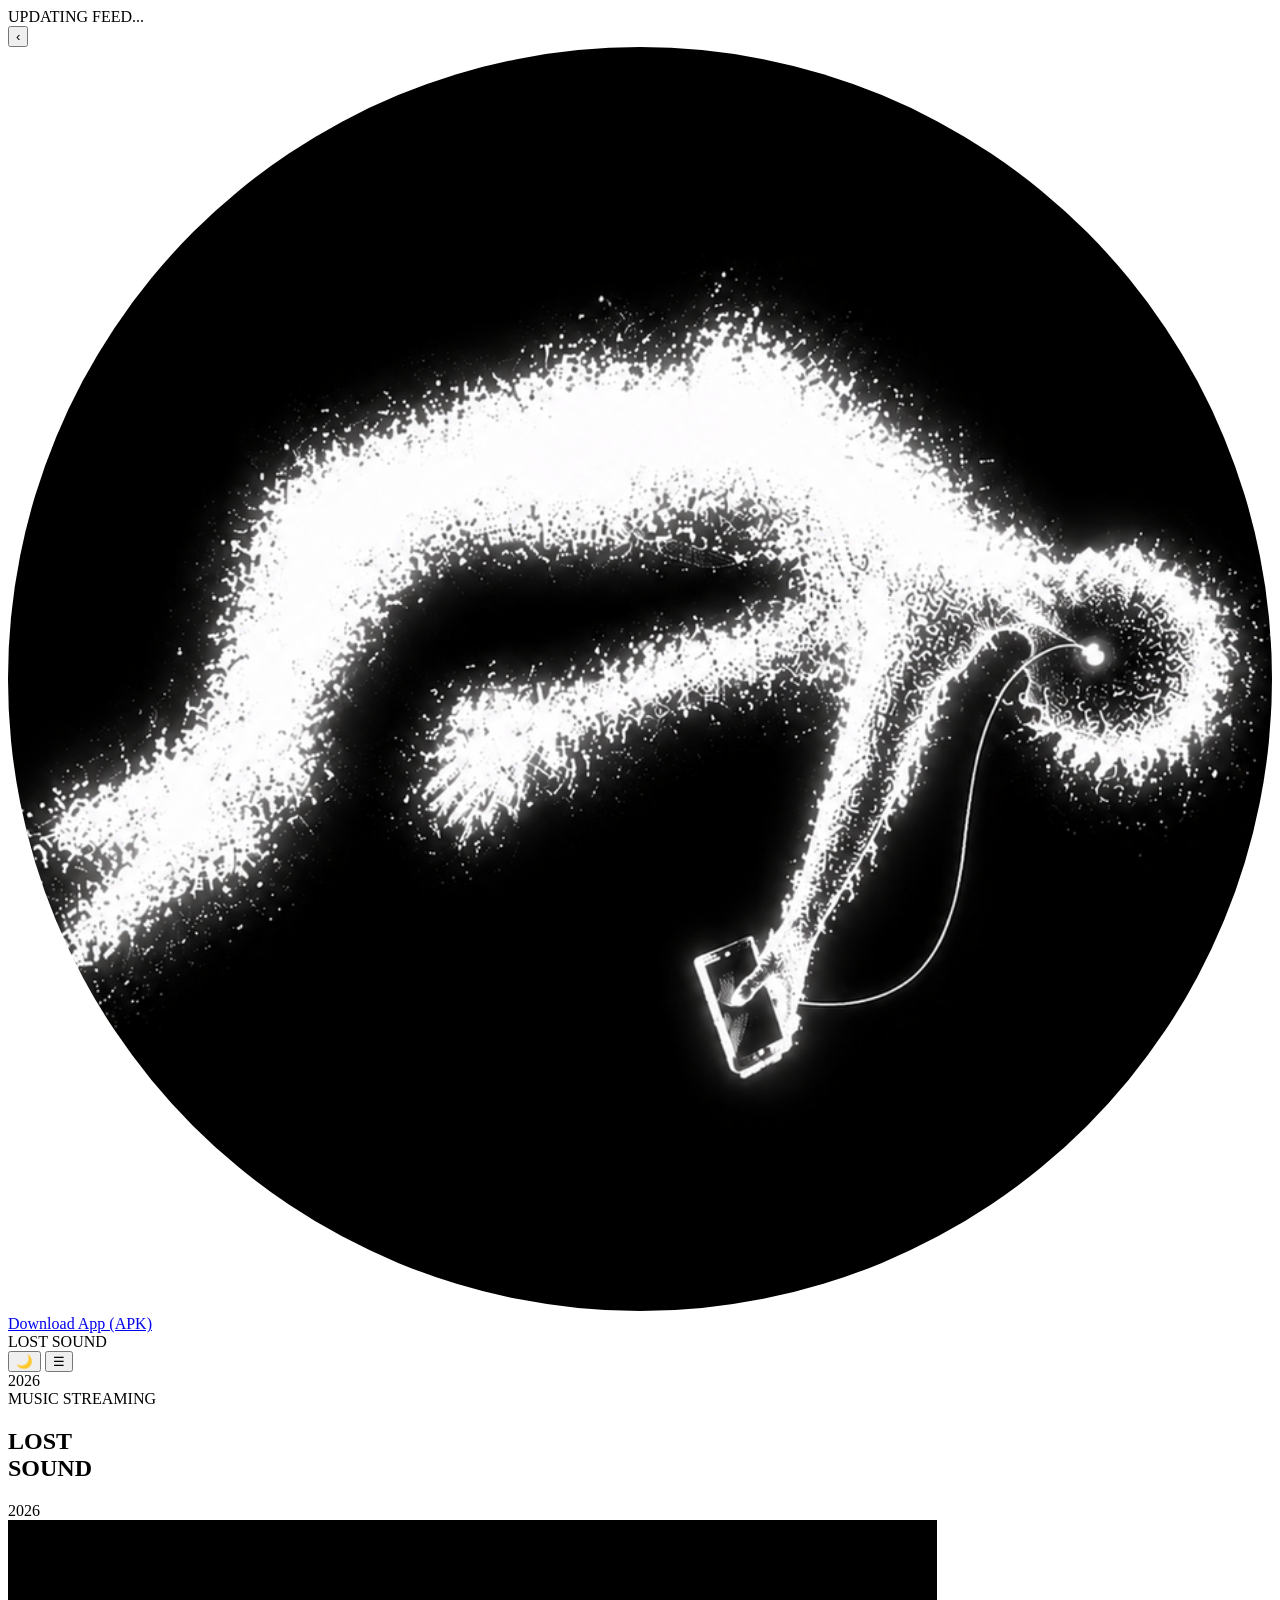
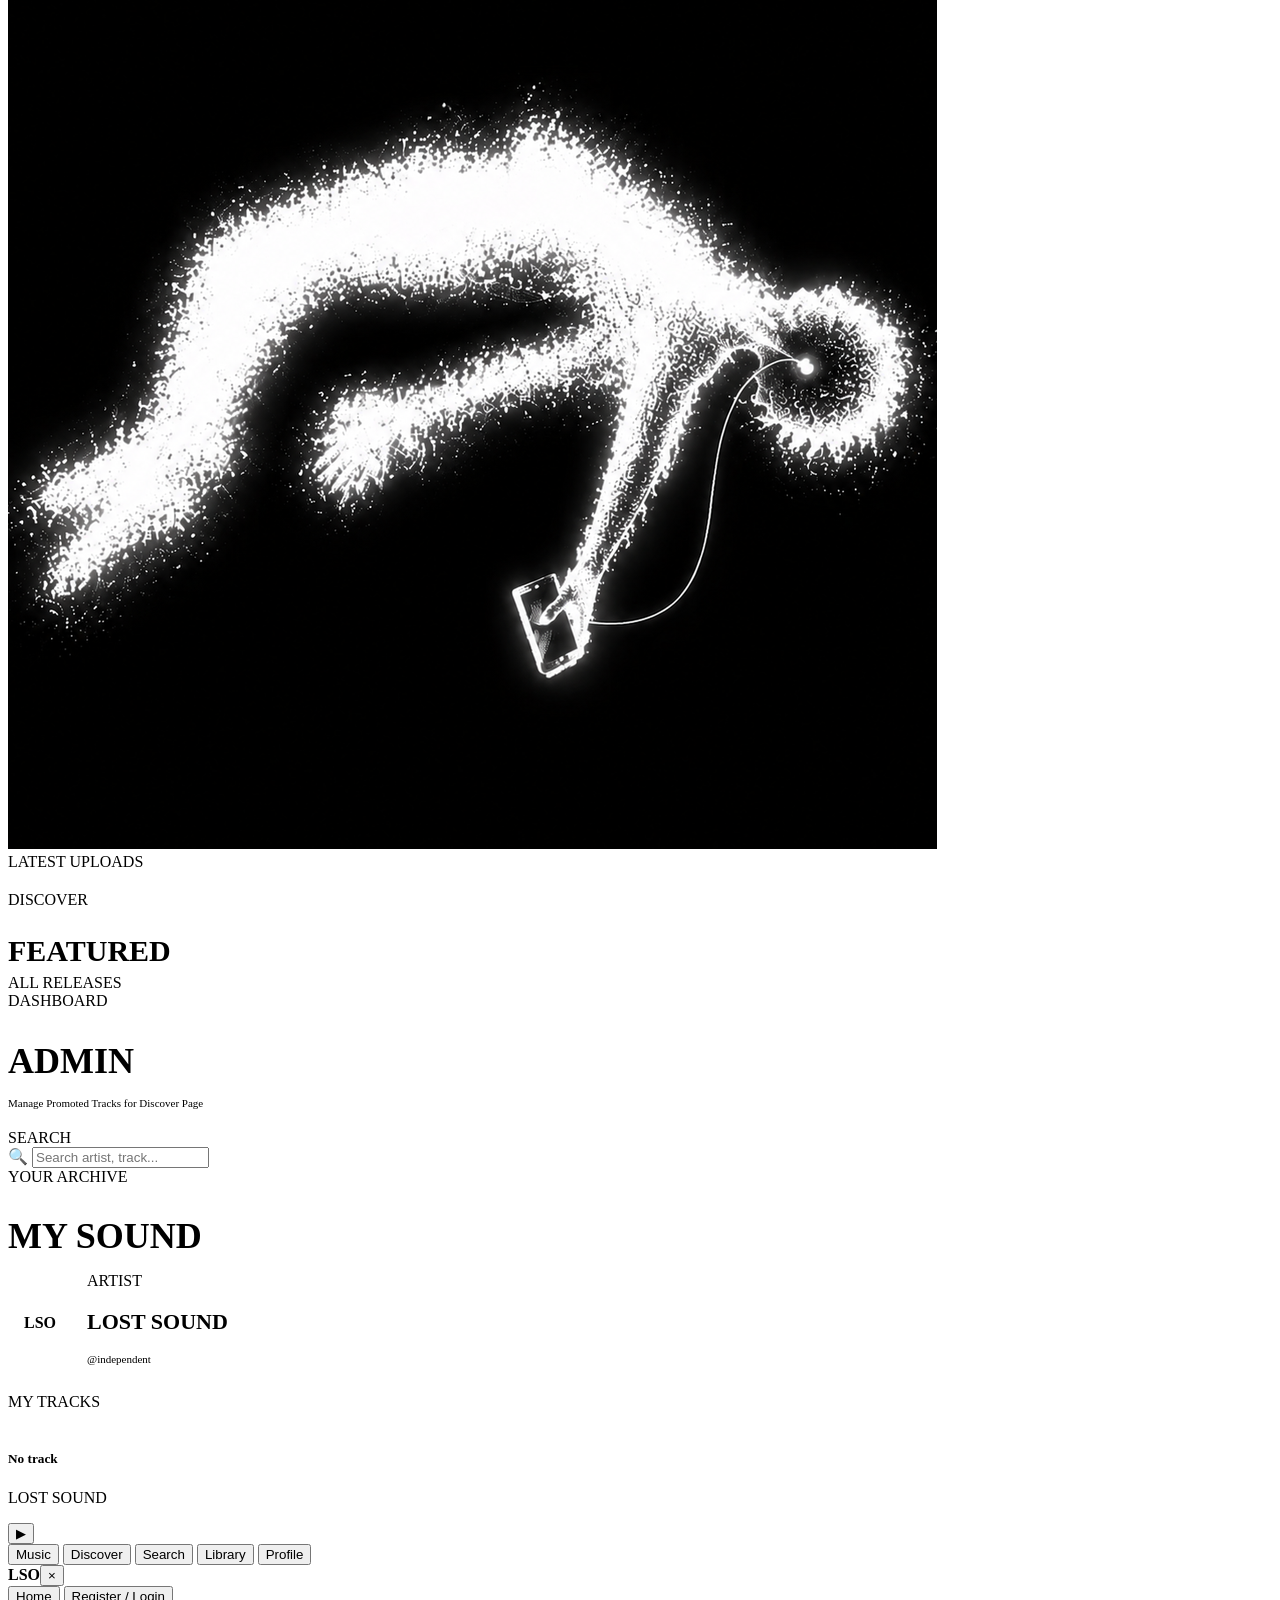
==== commit 4ec01e6a: "Update print statement from 'Hello' to 'Goodbye'" ====
--- a/index.html
+++ b/index.html
@@ -8,502 +8,109 @@
 <meta name="apple-mobile-web-app-status-bar-style" content="black-translucent">
 <meta name="theme-color" content="#0d0d0d">
 
-<title>LOST SOUND | Music Streaming & Artist Platform</title>
-<meta name="description" content="LOST SOUND is an independent music streaming and artist publishing platform. Stream original music, discover underground sounds, and share your tracks.">
-<meta name="keywords" content="Lost Sound, Music Streaming, Independent Artists, Underground Music, Upload Music">
-<meta name="author" content="LOST SOUND">
-<meta property="og:type" content="website">
-<meta property="og:title" content="LOST SOUND">
-<meta property="og:description" content="Independent Music Streaming & Publishing Platform.">
-<meta property="og:image" content="assets/icon.png">
-<meta name="twitter:card" content="summary_large_image">
-<meta name="twitter:title" content="LOST SOUND">
-<meta name="twitter:description" content="Independent Music Streaming & Publishing Platform.">
-<meta name="twitter:image" content="assets/icon.png">
+<title>LOST SOUND | Music Streaming</title>
+<link rel="icon" type="image/png" href="assets/icon.png">
 
-<link rel="manifest" href="manifest.json">
-<link rel="icon" type="image/png" href="assets/icon.png">
-<link rel="apple-touch-icon" href="assets/icon.png">
-
-<style>
-*{margin:0;padding:0;box-sizing:border-box;-webkit-tap-highlight-color:transparent}
-
-:root{
-  --bg:#0d0d0d;
-  --paper:#171717;
-  --paper-sub:#212121;
-  --black:#ffffff;
-  --white:#000000;
-  --gray:#8e8e8e;
-  --line:rgba(255,255,255,0.12);
-  --red:#ff4d4d;
-  --shadow:0 14px 35px rgba(0,0,0,0.6);
-  --pill-bg:rgba(30,30,30,0.85);
-  --pill-glider:#ffffff;
-  --pill-text:rgba(255,255,255,0.6);
-  --pill-active:#000000;
-  --search-glow:0 0 25px rgba(255,255,255,0.18);
-}
-
-body.morning-mode{
-  --bg:#f5f2eb;
-  --paper:#ffffff;
-  --paper-sub:#ebe6dc;
-  --black:#000000;
-  --white:#ffffff;
-  --gray:#77736c;
-  --line:rgba(0,0,0,0.1);
-  --red:#e53935;
-  --shadow:0 14px 35px rgba(0,0,0,0.12);
-  --pill-bg:rgba(235,230,220,0.88);
-  --pill-glider:#000000;
-  --pill-text:rgba(0,0,0,0.6);
-  --pill-active:#ffffff;
-  --search-glow:0 0 25px rgba(0,0,0,0.12);
-}
-
-html,body{width:100%;min-height:100%;background:var(--bg);color:var(--black);font-family:-apple-system,BlinkMacSystemFont,"SF Pro Display","Segoe UI",Roboto,Helvetica,sans-serif;overflow-x:hidden;transition:background 0.28s ease,color 0.28s ease}
-body{min-height:100vh}
-button,input,textarea,select{font-family:inherit;color:inherit}
-button{border:0;background:none;cursor:pointer}
-img{max-width:100%;display:block}
-audio{display:none}
-
-.app{min-height:100vh;padding-bottom:135px}
-
-/* PULL REFRESH INDICATOR */
-.pull-spinner{
-  display:none;
-  text-align:center;
-  padding:10px 0;
-  font-size:10px;
-  font-weight:800;
-  letter-spacing:.14em;
-  text-transform:uppercase;
-  color:var(--gray);
-  background:var(--paper-sub);
-  border-bottom:1px solid var(--line);
-}
-
-/* TOPBAR */
-.topbar{height:54px;padding:0 18px;display:flex;align-items:center;justify-content:space-between;position:sticky;top:0;z-index:200;background:var(--bg);backdrop-filter:blur(18px);border-bottom:1px solid var(--line);transition:background 0.28s ease}
-.top-left{position:relative;display:flex;align-items:center;gap:8px}
-.brand-logo-btn{width:36px;height:36px;border-radius:50%;background:var(--black);color:var(--white);display:grid;place-items:center;cursor:pointer;overflow:hidden;box-shadow:0 3px 10px rgba(0,0,0,0.15);border:1px solid var(--line)}
-
-.top-right{display:flex;align-items:center;gap:12px}
-.theme-toggle-btn{width:36px;height:36px;border-radius:50%;display:grid;place-items:center;font-size:16px;cursor:pointer;background:var(--paper-sub);border:1px solid var(--line);transition:transform 0.2s}
-.theme-toggle-btn:active{transform:scale(0.9)}
-
-/* SOCIAL & DOWNLOAD POPUP */
-.social-popup{position:absolute;top:46px;left:0;background:var(--paper);border-radius:14px;padding:6px;box-shadow:var(--shadow);border:1px solid var(--line);min-width:165px;display:none;z-index:500}
-.social-popup.show{display:flex;flex-direction:column;gap:2px;animation:popIn .16s cubic-bezier(0.16,1,0.3,1) forwards}
-@keyframes popIn{from{opacity:0;transform:scale(0.92) translateY(-4px)}to{opacity:1;transform:scale(1) translateY(0)}}
-.social-item{display:flex;align-items:center;gap:10px;padding:9px 12px;border-radius:8px;font-size:12px;font-weight:700;color:var(--black);text-decoration:none;transition:0.15s}
-.social-item:hover{background:var(--paper-sub)}
-.social-item.highlight{background:var(--black);color:var(--white);margin-bottom:4px}
-.social-svg{width:16px;height:16px;fill:currentColor}
-
-.top-title{font-size:11px;letter-spacing:.22em;font-weight:800;text-transform:uppercase}
-.top-menu-btn{font-size:20px;padding:4px;line-height:1;color:var(--black)}
-#siteBackButton{visibility:hidden;opacity:.35;transition:.2s;font-size:22px;color:var(--black)}
-#siteBackButton.visible{visibility:visible;opacity:1}
-
-/* MAIN PAGE */
-.page{width:100%;max-width:920px;margin:auto;padding:12px 18px}
-.view{display:none}
-.view.active{display:block}
-
-/* PAGE LOADER */
-.page-loader{
-  display:none;
-  padding:40px 0;
-  text-align:center;
-}
-.page-loader.show{display:block}
-.page-spinner{
-  width:32px;
-  height:32px;
-  border:2.5px solid var(--line);
-  border-top-color:var(--black);
-  border-radius:50%;
-  margin:0 auto 10px;
-  animation:spin 0.75s linear infinite;
-}
-
-/* HERO SECTION */
-.hero-layout{display:grid;grid-template-columns:1fr 185px;align-items:center;gap:15px;margin:8px 0 28px;position:relative}
-.hero-meta-top{font-size:9.5px;letter-spacing:.14em;font-weight:800;text-transform:uppercase;color:var(--gray);margin-bottom:6px}
-.hero-title{font-size:clamp(34px,5.8vw,48px);line-height:0.86;letter-spacing:-0.05em;font-weight:900}
-.hero-year{font-size:10px;font-weight:700;letter-spacing:.12em;margin-top:16px;color:var(--gray)}
-.hero-year-right{position:absolute;top:0;right:0;font-size:10px;font-weight:700;letter-spacing:.12em;color:var(--gray)}
-
-/* HERO COVER & VINYL */
-.hero-vinyl-stage{position:relative;width:100%;height:145px;display:flex;align-items:center;justify-content:flex-start}
-.stage-cover{position:relative;z-index:2;width:130px;height:130px;border-radius:6px;overflow:hidden;background:#111;box-shadow:var(--shadow);flex:0 0 auto;border:1px solid var(--line)}
-.stage-cover video{width:100%;height:100%;object-fit:cover;display:block}
-.stage-vinyl{position:absolute;z-index:1;left:65px;width:130px;height:130px;border-radius:50%;background:radial-gradient(circle,#2a2a2a 0 5%,#444 5.5% 6%,#111 6.5% 12%,#222 12.5% 13%,#050505 13.5% 27%,#222 27.5% 28%,#050505 28.5% 44%,#222 44.5% 45%,#050505 45.5% 61%,#1a1a1a 61.5% 62%,#050505 62.5% 100%);box-shadow:0 8px 24px rgba(0,0,0,0.3);pointer-events:none}
-.stage-vinyl.playing{animation:rotateVinyl 4s linear infinite}
-@keyframes rotateVinyl{from{transform:rotate(0)}to{transform:rotate(360deg)}}
-
-/* SECTION HEAD */
-.section-title-line{display:flex;align-items:center;justify-content:space-between;margin:20px 0 10px}
-.section-title{font-size:10px;font-weight:900;letter-spacing:.15em;text-transform:uppercase;color:var(--gray)}
-
-/* 3D COVERFLOW SLIDER FOR DISCOVER */
-.coverflow-wrap{
-  width:100%;
-  margin:18px 0 32px;
-  perspective:1000px;
-  overflow:hidden;
-  position:relative;
-  touch-action:pan-y;
-  user-select:none;
-}
-.coverflow-stage{
-  display:flex;
-  align-items:center;
-  justify-content:center;
-  height:280px;
-  position:relative;
-  transform-style:preserve-3d;
-}
-.coverflow-item{
-  position:absolute;
-  width:220px;
-  height:220px;
-  border-radius:18px;
-  overflow:hidden;
-  background:var(--paper-sub);
-  box-shadow:0 16px 35px rgba(0,0,0,0.5);
-  border:1px solid var(--line);
-  cursor:pointer;
-  transition:transform 0.4s cubic-bezier(0.25, 1, 0.5, 1), opacity 0.4s ease, filter 0.4s ease;
-}
-.coverflow-item img{
-  width:100%;
-  height:100%;
-  object-fit:cover;
-  pointer-events:none;
-}
-.coverflow-item .cf-meta{
-  position:absolute;
-  bottom:0;
-  left:0;
-  right:0;
-  padding:14px;
-  background:linear-gradient(0deg, rgba(0,0,0,0.9) 0%, transparent 100%);
-  color:#fff;
-  opacity:0;
-  transition:opacity 0.3s ease;
-}
-.coverflow-item.active .cf-meta{
-  opacity:1;
-}
-.cf-meta h4{font-size:13.5px;font-weight:800;white-space:nowrap;overflow:hidden;text-overflow:ellipsis}
-.cf-meta p{font-size:10.5px;color:#aaa;margin-top:2px}
-
-/* SEARCH PILL EXPAND ANIMATION */
-.search-pill-container{
-  display:flex;
-  justify-content:center;
-  margin:20px 0 25px;
-}
-.search-pill{
-  width:50px;
-  height:50px;
-  border-radius:30px;
-  background:var(--paper);
-  border:1px solid var(--line);
-  box-shadow:var(--search-glow);
-  display:flex;
-  align-items:center;
-  padding:0 14px;
-  gap:10px;
-  overflow:hidden;
-  transition:width 0.55s cubic-bezier(0.16, 1, 0.3, 1), border-color 0.3s ease, box-shadow 0.3s ease;
-}
-.search-pill.expanded{
-  width:100%;
-}
-.search-icon{
-  width:20px;
-  height:20px;
-  flex:0 0 auto;
-  fill:var(--black);
-  opacity:0.85;
-}
-.search-pill input{
-  width:100%;
-  border:none;
-  background:transparent;
-  font-size:15px;
-  font-weight:700;
-  outline:none;
-  color:var(--black);
-  opacity:0;
-  transition:opacity 0.3s ease 0.15s;
-}
-.search-pill.expanded input{
-  opacity:1;
-}
-
-/* TRACK ROW */
-.track-row{display:grid;grid-template-columns:74px 38px minmax(0,1fr) 24px;align-items:center;gap:14px;padding:12px 0;border-bottom:1px solid var(--line)}
-.track-thumb-wrap{position:relative;width:74px;height:74px}
-.track-thumb{width:100%;height:100%;object-fit:cover;border-radius:6px;background:var(--paper-sub);border:1px solid var(--line)}
-.avatar-badge{position:absolute;top:-6px;left:-6px;width:26px;height:26px;border-radius:50%;object-fit:cover;border:2px solid var(--bg);box-shadow:0 2px 6px rgba(0,0,0,0.3);background:#111;z-index:4;cursor:pointer}
-.avatar-badge-fallback{position:absolute;top:-6px;left:-6px;width:26px;height:26px;border-radius:50%;border:2px solid var(--bg);background:var(--paper-sub);color:var(--black);display:grid;place-items:center;font-size:9px;font-weight:bold;z-index:4;cursor:pointer}
-.track-play-btn{width:38px;height:38px;border-radius:50%;background:var(--black);color:var(--white);box-shadow:0 3px 10px rgba(0,0,0,0.1);display:grid;place-items:center;font-size:12px;cursor:pointer;transition:0.15s}
-.track-play-btn:hover{opacity:0.85}
-.track-meta{min-width:0;cursor:pointer}
-.track-meta h4{font-size:13.5px;font-weight:800;line-height:1.2;overflow:hidden;white-space:nowrap;text-overflow:ellipsis}
-.track-meta .artist-name{font-size:11px;color:var(--gray);margin-top:3px;font-weight:500}
-.track-meta .track-stats{font-size:9.5px;color:var(--gray);margin-top:4px;display:flex;gap:6px}
-.track-more-btn{font-size:18px;color:var(--black);cursor:pointer;text-align:right}
-
-/* SEARCH & CHANNELS */
-.search-group-title{font-size:10px;letter-spacing:.16em;font-weight:bold;margin:20px 0 8px;padding-bottom:6px;border-bottom:1px solid var(--line);color:var(--gray)}
-.artist-result{display:flex;align-items:center;gap:12px;padding:10px 4px;border-bottom:1px solid var(--line);cursor:pointer}
-.artist-result img,.artist-result .artist-fallback{width:46px;height:46px;border-radius:50%;object-fit:cover;flex:0 0 auto}
-.artist-fallback{display:grid;place-items:center;background:var(--paper-sub);color:var(--black);font-weight:800;font-size:14px;border:1px solid var(--line)}
-
-/* CHANNEL VIEW */
-.channel-hero{display:flex;align-items:center;gap:16px;padding:8px 0 20px;border-bottom:1px solid var(--line)}
-.channel-avatar{width:75px;height:75px;border-radius:50%;object-fit:cover;background:#111;flex:0 0 auto;border:1px solid var(--line)}
-.channel-meta h2{font-size:26px;line-height:.95;letter-spacing:-.05em;margin:4px 0}
-.channel-id{font-size:10px;color:var(--gray)}
-.channel-actions{display:flex;gap:6px;margin-top:10px;flex-wrap:wrap}
-
-/* DOCK MINI PLAYER */
-.dock-player{display:none;position:fixed;left:14px;right:14px;bottom:78px;z-index:400;padding:8px 12px;background:var(--paper);border-radius:14px;border:1px solid var(--line);box-shadow:var(--shadow);cursor:pointer;transition:background 0.28s ease}
-.dock-player.open{display:block}
-.dock-inner{display:grid;grid-template-columns:44px minmax(0,1fr) 38px;gap:10px;align-items:center}
-.dock-art{width:44px;height:44px;border-radius:5px;object-fit:cover;background:#111}
-.dock-meta h5{font-size:12px;font-weight:800;overflow:hidden;white-space:nowrap;text-overflow:ellipsis}
-.dock-meta p{font-size:10px;color:var(--gray);margin-top:1px}
-.dock-progress{width:100%;height:2px;background:var(--paper-sub);margin-top:6px;position:relative;border-radius:2px}
-.dock-progress-bar{height:100%;width:0;background:var(--black);border-radius:2px}
-.dock-times{display:flex;justify-content:space-between;font-size:8.5px;color:var(--gray);font-weight:700;margin-top:3px}
-.dock-play-circle{width:38px;height:38px;border-radius:50%;background:var(--black);color:var(--white);display:grid;place-items:center;font-size:13px;margin-left:auto;cursor:pointer}
-
-/* FULL-SCREEN EXPANDED MODAL PLAYER */
-.full-player-overlay{
-  position:fixed;
-  inset:0;
-  z-index:8000;
-  background:var(--bg);
-  display:flex;
-  flex-direction:column;
-  justify-content:space-between;
-  padding:24px 28px calc(28px + env(safe-area-inset-bottom));
-  transform:translateY(100%);
-  transition:transform 0.38s cubic-bezier(0.16, 1, 0.3, 1), background 0.28s ease;
-  overflow-y:auto;
-}
-.full-player-overlay.open{transform:translateY(0)}
-.full-player-top{display:flex;align-items:center;justify-content:space-between;height:44px}
-.full-player-close{width:40px;height:40px;border-radius:50%;display:grid;place-items:center;font-size:24px;font-weight:bold;cursor:pointer;line-height:1;color:var(--black)}
-.full-player-stage{width:100%;max-width:340px;margin:20px auto;aspect-ratio:1;position:relative;border-radius:18px;overflow:hidden;background:#111;box-shadow:var(--shadow);border:1px solid var(--line)}
-.full-player-stage img{width:100%;height:100%;object-fit:cover;display:block}
-.full-player-stage video{position:absolute;inset:0;width:100%;height:100%;object-fit:cover;display:none;z-index:2}
-.full-player-meta{width:100%;max-width:340px;margin:0 auto 10px;display:flex;align-items:center;justify-content:space-between}
-.full-player-titles h2{font-size:22px;font-weight:900;letter-spacing:-0.03em;line-height:1.2}
-.full-player-titles p{font-size:14px;color:var(--gray);margin-top:4px;font-weight:600}
-.full-player-like-btn{font-size:24px;color:var(--gray);cursor:pointer;transition:0.15s}
-.full-player-like-btn.liked{color:var(--red)}
-
-.full-player-scrub{width:100%;max-width:340px;margin:15px auto 0}
-.full-scrub-bar{width:100%;height:4px;background:var(--paper-sub);border-radius:4px;cursor:pointer;position:relative}
-.full-scrub-fill{height:100%;width:0;background:var(--black);border-radius:4px}
-.full-scrub-times{display:flex;justify-content:space-between;font-size:11px;color:var(--gray);font-weight:700;margin-top:6px}
-
-.full-player-controls{width:100%;max-width:340px;margin:20px auto 10px;display:flex;align-items:center;justify-content:space-between}
-.full-ctrl-btn{font-size:28px;color:var(--black);cursor:pointer}
-.full-play-btn{width:64px;height:64px;border-radius:50%;background:var(--black);color:var(--white);display:grid;place-items:center;font-size:22px;cursor:pointer;box-shadow:0 8px 24px rgba(0,0,0,0.2)}
-
-/* FLOATING PILL TABBAR */
-.pill-nav-container{position:fixed;left:0;right:0;bottom:calc(16px + env(safe-area-inset-bottom));z-index:350;display:flex;justify-content:center;pointer-events:none}
-.pill-nav{pointer-events:auto;position:relative;display:flex;align-items:center;background:var(--pill-bg);backdrop-filter:blur(25px);-webkit-backdrop-filter:blur(25px);padding:4px;border-radius:40px;border:1px solid var(--line);box-shadow:var(--shadow);width:min(380px,92vw);transition:background 0.28s ease, border-color 0.28s ease}
-.pill-glider{position:absolute;top:4px;bottom:4px;left:4px;width:calc((100% - 8px) / 5);background:var(--pill-glider);border-radius:30px;box-shadow:0 4px 14px rgba(0,0,0,0.15);transition:transform 0.32s cubic-bezier(0.2,0.9,0.3,1.2), background 0.28s ease;z-index:1;pointer-events:none}
-.pill-item{flex:1;position:relative;z-index:2;height:40px;display:flex;align-items:center;justify-content:center;font-size:12px;font-weight:700;color:var(--pill-text);text-decoration:none;border-radius:30px;transition:color 0.22s ease;user-select:none}
-.pill-item.active{color:var(--pill-active)}
-
-/* FORMS, CARDS & MODALS */
-.upload-card{background:var(--paper);padding:20px;border-radius:14px;border:1px solid var(--line);max-width:540px;margin:auto}
-.field{margin:12px 0}
-.field label{display:block;font-size:9px;font-weight:800;letter-spacing:.12em;margin-bottom:6px;color:var(--gray)}
-.field input,.field textarea,.field select{width:100%;padding:10px;border-radius:8px;border:1px solid var(--line);background:var(--paper-sub);font-size:13px;outline:none;color:var(--black)}
-.primary-btn{padding:11px 20px;background:var(--black);color:var(--white);border-radius:24px;font-size:10px;font-weight:800;letter-spacing:.12em;width:100%;margin-top:8px}
-.drawer{position:fixed;inset:0;z-index:500;display:none;background:rgba(0,0,0,0.7)}.drawer.open{display:block}
-.drawer-panel{position:absolute;top:0;right:0;bottom:0;width:min(320px,85vw);padding:22px;background:var(--paper);overflow-y:auto;border-left:1px solid var(--line)}
-.drawer-head{display:flex;align-items:center;justify-content:space-between;font-size:18px}
-.drawer-list{margin-top:25px}.drawer-list button,.drawer-list a{width:100%;padding:12px 0;text-align:left;border-bottom:1px solid var(--line);font-size:13px;color:var(--black);text-decoration:none;display:block}
-.toast{position:fixed;left:50%;bottom:140px;z-index:9999;transform:translateX(-50%);padding:10px 18px;background:var(--black);color:var(--white);border-radius:30px;font-size:11px;font-weight:800;white-space:nowrap;box-shadow:var(--shadow)}
-
-/* MINIMAL UPLOAD PROGRESS BAR */
-.upload-progress-wrap{display:none;margin-top:14px;background:var(--paper-sub);border-radius:20px;height:18px;position:relative;overflow:hidden;border:1px solid var(--line)}
-.upload-progress-fill{height:100%;width:0%;background:var(--black);border-radius:20px;transition:width 0.18s cubic-bezier(0.4, 0, 0.2, 1)}
-.upload-progress-text{position:absolute;inset:0;display:flex;align-items:center;justify-content:center;font-size:9.5px;font-weight:900;color:var(--white);mix-blend-mode:difference}
-
-/* AUTH OVERLAY & ANIMATIONS */
-.auth-overlay{position:fixed;inset:0;z-index:5000;display:none;align-items:center;justify-content:center;padding:18px;background:rgba(0,0,0,0.8);backdrop-filter:blur(8px)}
-.auth-overlay.open{display:flex}
-.auth-panel{position:relative;width:100%;max-width:380px;background:var(--paper);border-radius:16px;padding:26px;box-shadow:var(--shadow);border:1px solid var(--line)}
-.auth-title{font-size:28px;line-height:.9;letter-spacing:-.05em;margin-bottom:8px;font-weight:900}
-.auth-submit{width:100%;padding:13px;margin-top:12px;border-radius:25px;background:var(--black);color:var(--white);font-weight:800;font-size:11px;letter-spacing:.05em}
-.small-btn{padding:7px 12px;border:1px solid var(--line);border-radius:18px;font-size:9.5px;background:var(--paper-sub);font-weight:bold;color:var(--black)}
-.cards{display:grid;grid-template-columns:repeat(2,minmax(0,1fr));gap:12px;margin-top:15px}
-.card{cursor:pointer;background:var(--paper);padding:10px;border-radius:8px;border:1px solid var(--line)}
-.card img{aspect-ratio:1;object-fit:cover;border-radius:6px;border:1px solid var(--line)}
-.card h4{margin-top:8px;font-size:12px;font-weight:bold;overflow:hidden;white-space:nowrap;text-overflow:ellipsis}
-.card p{font-size:10px;color:var(--gray);margin-top:2px}
-
-.auth-feedback-overlay{position:absolute;inset:0;background:var(--paper);border-radius:16px;display:none;flex-direction:column;align-items:center;justify-content:center;gap:12px;z-index:10;animation:fadeIn 0.22s ease forwards}
-.auth-feedback-overlay.show{display:flex}
-.auth-spinner{width:36px;height:36px;border:3px solid var(--line);border-top-color:var(--black);border-radius:50%;animation:spin 0.8s linear infinite}
-@keyframes spin{to{transform:rotate(360deg)}}
-@keyframes fadeIn{from{opacity:0;transform:scale(0.96)}to{opacity:1;transform:scale(1)}}
-.auth-checkmark{width:44px;height:44px;border-radius:50%;background:rgba(34,197,94,0.15);border:2px solid #22c55e;display:grid;place-items:center;font-size:22px;color:#22c55e;animation:popIn 0.3s cubic-bezier(0.175, 0.885, 0.32, 1.275) forwards}
-
-.btn-google-auth{width:100%;display:flex;align-items:center;justify-content:center;gap:10px;padding:12px;border-radius:25px;background:var(--paper-sub);color:var(--black);border:1px solid var(--line);font-size:11.5px;font-weight:800;margin-bottom:14px;cursor:pointer;transition:transform 0.15s, opacity 0.15s}
-.btn-google-auth:active{transform:scale(0.98);opacity:0.85}
-.auth-divider{display:flex;align-items:center;gap:10px;margin:12px 0 14px;color:var(--gray);font-size:10px;font-weight:700;letter-spacing:.1em;text-transform:uppercase}
-.auth-divider::before,.auth-divider::after{content:'';flex:1;height:1px;background:var(--line)}
-
-/* UNIVERSAL CROPPER MODAL */
-.crop-overlay{position:fixed;inset:0;z-index:9000;display:none;align-items:center;justify-content:center;padding:18px;background:rgba(0,0,0,0.85);backdrop-filter:blur(8px)}
-.crop-overlay.open{display:flex}
-.crop-panel{width:min(400px,100%);background:var(--paper);border-radius:16px;padding:18px;border:1px solid var(--line)}
-.crop-stage{width:min(260px,70vw);height:min(260px,70vw);margin:0 auto;background:#050505;overflow:hidden;touch-action:none;position:relative;border:1px solid var(--line)}
-.crop-stage.circle{border-radius:50%}
-.crop-stage.square{border-radius:8px}
-#cropCanvas{width:100%;height:100%}
-.crop-controls{display:grid;grid-template-columns:36px 1fr 36px;align-items:center;gap:8px;margin-top:12px}
-.crop-controls button{height:36px;border:1px solid var(--line);border-radius:50%;background:var(--paper-sub);font-size:16px;color:var(--black)}
-.crop-actions{display:flex;gap:6px;margin-top:14px}
-.crop-actions button{flex:1;padding:10px;border-radius:20px;border:1px solid var(--line);font-size:10px;font-weight:bold}
-
-/* TRACK OPTIONS BOTTOM SHEET */
-.track-options-sheet{position:fixed;inset:0;z-index:7000;background:rgba(0,0,0,0.7);display:none;align-items:flex-end;justify-content:center;padding:14px}
-.track-options-sheet.open{display:flex}
-.track-options-box{width:min(460px,100%);background:var(--paper);border-radius:18px;padding:16px;box-shadow:var(--shadow);border:1px solid var(--line)}
-.track-options-box button{width:100%;padding:12px;border:1px solid var(--line);border-radius:12px;margin-top:6px;font-size:12px;font-weight:bold;text-align:left;background:var(--paper-sub);color:var(--black)}
-.track-options-box button.danger{color:var(--red)}
-
-@media(max-width:480px){
-  .hero-layout{grid-template-columns:1fr 160px;gap:8px}
-  .stage-cover{width:115px;height:115px}
-  .stage-vinyl{left:55px;width:115px;height:115px}
-  .track-row{grid-template-columns:64px 34px minmax(0,1fr) 20px;gap:10px}
-  .track-thumb-wrap{width:64px;height:64px}
-  .track-play-btn{width:34px;height:34px}
-}
+<style id="main-styles">
+  /* محل قرارگیری CSS */
 </style>
 </head>
 <body>
 
 <div class="app">
-
-  <!-- PULL REFRESH INDICATOR -->
   <div id="pullRefreshSpinner" class="pull-spinner">UPDATING FEED...</div>
 
-  <!-- TOPBAR -->
   <header class="topbar">
     <div class="top-left">
       <button id="siteBackButton" class="top-menu-btn" title="Back">‹</button>
       <div id="brandLogoBtn" class="brand-logo-btn" role="button" aria-label="Menu">
         <img src="assets/icon.png" alt="Lost Sound" style="width:100%;height:100%;object-fit:cover;border-radius:50%;">
       </div>
-      
-      <!-- LOGO POPUP WITH DIRECT APP DOWNLOAD -->
       <div id="socialPopup" class="social-popup">
         <a href="https://nightly.link/amirtalles/LoostSound1/actions/runs/32631611478/artifacts/9491199182.zip" target="_blank" rel="noopener noreferrer" class="social-item highlight">
-          <svg class="social-svg" viewBox="0 0 24 24"><path d="M19.35 10.04C18.67 6.59 15.64 4 12 4 9.11 4 6.6 5.64 5.35 8.04 2.34 8.36 0 10.91 0 14c0 3.31 2.69 6 6 6h13c2.76 0 5-2.24 5-5 0-2.64-2.05-4.78-4.65-4.96zM17 13l-5 5-5-5h3V9h4v4h3z"/></svg>
           <span>Download App (APK)</span>
-        </a>
-        <a href="https://youtube.com" target="_blank" rel="noopener noreferrer" class="social-item">
-          <svg class="social-svg" viewBox="0 0 24 24"><path d="M23.498 6.186a3.016 3.016 0 0 0-2.122-2.136C19.505 3.545 12 3.545 12 3.545s-7.505 0-9.377.505A3.017 3.017 0 0 0 .502 6.186C0 8.07 0 12 0 12s0 3.93.502 5.814a3.016 3.016 0 0 0 2.122 2.136c1.871.505 9.376.505 9.376.505s7.505 0 9.377-.505a3.015 3.015 0 0 0 2.122-2.136C24 15.93 24 12 24 12s0-3.93-.502-5.814zM9.545 15.568V8.432L15.818 12l-6.273 3.568z"/></svg>
-          <span>YouTube</span>
-        </a>
-        <a href="https://instagram.com/lostsoundone" target="_blank" rel="noopener noreferrer" class="social-item">
-          <svg class="social-svg" viewBox="0 0 24 24"><path d="M12 2.163c3.204 0 3.584.012 4.85.07 3.252.148 4.771 1.691 4.919 4.919.058 1.265.069 1.645.069 4.849 0 3.205-.012 3.584-.069 4.849-.149 3.225-1.664 4.771-4.919 4.919-1.266.058-1.644.07-4.85.07-3.204 0-3.584-.012-4.849-.07-3.26-.149-4.771-1.699-4.919-4.92-.058-1.265-.07-1.644-.07-4.849 0-3.204.013-3.583.07-4.849.149-3.227 1.664-4.771 4.919-4.919 1.266-.057 1.645-.069 4.849-.069zm0-2.163c-3.259 0-3.667.014-4.947.072-4.358.2-6.78 2.618-6.98 6.98-.059 1.281-.073 1.689-.073 4.948 0 3.259.014 3.668.072 4.948.2 4.358 2.618 6.78 6.98 6.98 1.281.058 1.689.072 4.948.072 3.259 0 3.668-.014 4.948-.072 4.354-.2 6.782-2.618 6.979-6.98.059-1.28.073-1.689.073-4.948 0-3.259-.014-3.667-.072-4.947-.196-4.354-2.617-6.78-6.979-6.98-1.281-.059-1.69-.073-4.949-.073zm0 5.838c-3.403 0-6.162 2.759-6.162 6.162s2.759 6.163 6.162 6.163 6.162-2.759 6.162-6.163c0-3.403-2.759-6.162-6.162-6.162zm0 10.162c-2.209 0-4-1.79-4-4 0-2.209 1.791-4 4-4s4 1.791 4 4c0 2.21-1.791 4-4 4zm6.406-11.845c-.796 0-1.441.645-1.441 1.44s.645 1.44 1.441 1.44c.795 0 1.439-.645 1.439-1.44s-.644-1.44-1.439-1.44z"/></svg>
-          <span>Instagram</span>
         </a>
       </div>
     </div>
-    
     <div class="top-title">LOST SOUND</div>
-
     <div class="top-right">
       <button id="themeToggleBtn" class="theme-toggle-btn" title="Toggle Mode">🌙</button>
       <button id="menuButton" class="top-menu-btn">☰</button>
     </div>
   </header>
 
-  <!-- CONTENT -->
   <main class="page">
     
-    <!-- HOME -->
     <section id="home" class="view active">
       <div class="hero-layout">
-        <span class="hero-year-right">2024</span>
+        <span class="hero-year-right">2026</span>
         <div>
           <div class="hero-meta-top">MUSIC STREAMING</div>
           <h1 class="hero-title">LOST<br>SOUND</h1>
-          <div class="hero-year">2024</div>
+          <div class="hero-year">2026</div>
         </div>
-        
         <div class="hero-vinyl-stage">
           <div id="heroVinyl" class="stage-vinyl"></div>
           <div class="stage-cover">
-            <video id="introCoverVideo" autoplay muted loop playsinline preload="metadata" poster="assets/icon.png">
+            <video id="introCoverVideo" autoplay muted loop playsinline poster="assets/icon.png">
               <source src="assets/lost-cover.mp4" type="video/mp4">
             </video>
           </div>
         </div>
       </div>
-
-      <!-- LATEST LIST -->
-      <div class="section-title-line">
-        <div class="section-title">LATEST UPLOADS</div>
-      </div>
+      <div class="section-title-line"><div class="section-title">LATEST UPLOADS</div></div>
       <div id="latestList"></div>
       <div id="homeLoader" class="page-loader"><div class="page-spinner"></div></div>
     </section>
 
-    <!-- DISCOVER WITH 3D COVERFLOW -->
     <section id="discover" class="view">
-      <div class="hero-meta-top">LOST SOUND PROMOTED</div>
-      <h1 class="hero-title" style="font-size:36px;margin-bottom:10px">FEATURED</h1>
-
-      <div class="coverflow-wrap" id="coverflowWrap">
-        <div class="coverflow-stage" id="coverflowStage"></div>
+      <div id="featuredPromoSection" class="featured-promo-section" style="display:none;">
+        <div class="promo-card" id="promoCard">
+          <div class="promo-cover-wrapper">
+            <img id="promoCover" src="assets/icon.png" class="promo-cover" alt="Featured">
+            <div class="promo-badge">PROMOTED</div>
+          </div>
+          <div class="promo-details">
+            <h2 id="promoTitle" class="promo-title">Track Title</h2>
+            <p id="promoArtist" class="promo-artist">Artist</p>
+            <button id="promoPlayBtn" class="promo-btn-play">▶ PLAY</button>
+          </div>
+        </div>
       </div>
 
-      <div class="section-title-line">
-        <div class="section-title">ALL RELEASES</div>
+      <div class="hero-meta-top" style="margin-top:20px;">DISCOVER</div>
+      <h1 class="hero-title" style="font-size:30px;margin-bottom:6px">FEATURED</h1>
+
+      <div class="coverflow-pod-container">
+        <div class="coverflow-pod" id="coverflowWrap">
+          <div class="coverflow-stage" id="coverflowStage"></div>
+        </div>
       </div>
+
+      <div class="section-title-line"><div class="section-title">ALL RELEASES</div></div>
       <div id="discoverList" class="cards"></div>
       <div id="discoverLoader" class="page-loader"><div class="page-spinner"></div></div>
     </section>
 
-    <!-- SEARCH WITH PILL EXPAND ANIMATION -->
+    <section id="admin" class="view">
+      <div class="hero-meta-top">DASHBOARD</div>
+      <h1 class="hero-title" style="font-size:36px;margin-bottom:15px">ADMIN</h1>
+      <p style="font-size:11px;color:var(--gray);margin-bottom:20px;">Manage Promoted Tracks for Discover Page</p>
+      <div id="adminTrackList"></div>
+    </section>
+
     <section id="search" class="view">
       <div class="hero-meta-top">SEARCH</div>
-      
-      <!-- PILL SEARCH BAR -->
       <div class="search-pill-container">
         <div id="searchPill" class="search-pill">
-          <svg class="search-icon" viewBox="0 0 24 24"><path d="M15.5 14h-.79l-.28-.27A6.471 6.471 0 0 0 16 9.5 6.5 6.5 0 1 0 9.5 16c1.61 0 3.09-.59 4.23-1.57l.27.28v.79l5 4.99L20.49 19l-4.99-5zm-6 0C7.01 14 5 11.99 5 9.5S7.01 5 9.5 5 14 7.01 14 9.5 11.99 14 9.5 14z"/></svg>
+          <span style="font-size:16px;">🔍</span>
           <input id="searchInput" type="text" placeholder="Search artist, track...">
         </div>
       </div>
-
       <div id="searchResults"></div>
       <div id="searchLoader" class="page-loader"><div class="page-spinner"></div></div>
     </section>
 
-    <!-- LIBRARY / LIKED PLAYLIST -->
     <section id="library" class="view">
       <div class="hero-meta-top">YOUR ARCHIVE</div>
       <h1 class="hero-title" style="font-size:36px;margin-bottom:15px">MY SOUND</h1>
@@ -511,16 +118,14 @@
       <div id="libraryLoader" class="page-loader"><div class="page-spinner"></div></div>
     </section>
 
-    <!-- ARTIST CHANNEL -->
     <section id="artist" class="view">
       <div id="artistPage"></div>
       <div id="artistLoader" class="page-loader"><div class="page-spinner"></div></div>
     </section>
 
-    <!-- PROFILE -->
     <section id="profile" class="view">
       <div style="display:flex;align-items:center;gap:15px;margin-bottom:20px">
-        <div style="width:64px;height:64px;border-radius:50%;background:var(--black);color:var(--white);display:grid;place-items:center;font-weight:900;font-size:18px;overflow:hidden" id="profileAvatarWrap">
+        <div style="width:64px;height:64px;border-radius:50%;background:var(--black);color:var(--white);display:grid;place-items:center;font-weight:900;overflow:hidden" id="profileAvatarWrap">
           <img id="profileAvatar" style="width:100%;height:100%;object-fit:cover;display:none">
           <div id="profileAvatarFallback">LSO</div>
         </div>
@@ -536,112 +141,20 @@
       <div id="profileLoader" class="page-loader"><div class="page-spinner"></div></div>
     </section>
 
-    <!-- EDIT PROFILE WITH PASSWORD UPDATE -->
-    <section id="editProfile" class="view">
-      <div class="upload-card">
-        <div class="hero-meta-top">ACCOUNT</div>
-        <h2 style="font-size:24px;font-weight:900;margin:6px 0 15px">EDIT PROFILE</h2>
-        <div class="field"><label>PROFILE PHOTO</label><input id="profilePhotoFile" type="file" accept="image/*"></div>
-        <div class="field"><label>USERNAME</label><input id="editUsername" placeholder="username"></div>
-        <div class="field"><label>DISPLAY NAME</label><input id="editDisplayName" placeholder="Your name"></div>
-        <div class="field"><label>CHANGE PASSWORD (LEAVE BLANK TO KEEP CURRENT)</label><input id="editNewPassword" type="password" placeholder="New password (min 6 chars)"></div>
-        <button id="saveProfileButton" class="primary-btn">SAVE PROFILE</button>
-      </div>
-    </section>
+    </main>
 
-    <!-- EDIT TRACK -->
-    <section id="editTrack" class="view">
-      <div class="upload-card">
-        <div class="hero-meta-top">STUDIO</div>
-        <h2 style="font-size:24px;font-weight:900;margin:6px 0 15px">EDIT TRACK</h2>
-        <input type="hidden" id="editTrackId">
-        <div class="field"><label>NEW COVER ARTWORK</label><input id="editCoverFile" type="file" accept="image/*"></div>
-        <div class="field"><label>TRACK TITLE</label><input id="editTrackTitle" placeholder="Title"></div>
-        <div class="field"><label>ARTIST NAME</label><input id="editTrackArtist" placeholder="Artist"></div>
-        <button id="saveTrackButton" class="primary-btn">UPDATE TRACK</button>
-      </div>
-    </section>
-
-    <!-- UPLOAD TRACK WITH REAL TIME PROGRESS -->
-    <section id="upload" class="view">
-      <div class="upload-card">
-        <div class="hero-meta-top">CREATOR STUDIO</div>
-        <h2 style="font-size:24px;font-weight:900;margin:6px 0 15px">UPLOAD TRACK</h2>
-        <div class="field"><label>AUDIO FILE</label><input id="audioFile" type="file" accept="audio/*"></div>
-        <div class="field"><label>COVER ARTWORK</label><input id="coverFile" type="file" accept="image/*"></div>
-        <div class="field"><label>TRACK VIDEO (CANVAS VIDEO)</label><input id="videoFile" type="file" accept="video/*"></div>
-        <div class="field"><label>TRACK TITLE</label><input id="uploadTitle" placeholder="Title"></div>
-        <div class="field"><label>ARTIST NAME</label><input id="uploadArtist" placeholder="Artist"></div>
-        
-        <button id="publishButton" class="primary-btn">PUBLISH TRACK</button>
-        
-        <div id="uploadProgressWrap" class="upload-progress-wrap">
-          <div id="uploadProgressFill" class="upload-progress-fill"></div>
-          <div id="uploadProgressText" class="upload-progress-text">0%</div>
-        </div>
-      </div>
-    </section>
-
-  </main>
-
-  <!-- DOCK MINI PLAYER -->
   <div id="dockPlayer" class="dock-player">
     <div class="dock-inner">
       <img id="dockImg" class="dock-art" src="" alt="">
       <div class="dock-meta">
-        <h5 id="dockTitle">No track selected</h5>
+        <h5 id="dockTitle">No track</h5>
         <p id="dockArtist">LOST SOUND</p>
-        <div id="dockProgressWrap" class="dock-progress">
-          <div id="dockProgressBar" class="dock-progress-bar"></div>
-        </div>
-        <div class="dock-times">
-          <span id="dockCurrentTime">0:00</span>
-          <span id="dockDuration">0:00</span>
-        </div>
+        <div id="dockProgressWrap" class="dock-progress"><div id="dockProgressBar" class="dock-progress-bar"></div></div>
       </div>
       <button id="dockPlayBtn" class="dock-play-circle">▶</button>
     </div>
   </div>
 
-  <!-- FULL-SCREEN EXPANDED MODAL PLAYER -->
-  <div id="fullPlayerOverlay" class="full-player-overlay">
-    <div class="full-player-top">
-      <button id="fullPlayerClose" class="full-player-close">⌵</button>
-      <div class="hero-meta-top" style="margin:0">NOW PLAYING</div>
-      <div style="width:40px"></div>
-    </div>
-
-    <div class="full-player-stage">
-      <img id="fullCoverImg" src="" alt="">
-      <video id="fullCoverVideo" autoplay muted loop playsinline></video>
-    </div>
-
-    <div class="full-player-meta">
-      <div class="full-player-titles">
-        <h2 id="fullTitle">Track Title</h2>
-        <p id="fullArtist">Artist Name</p>
-      </div>
-      <button id="fullLikeBtn" class="full-player-like-btn">♡</button>
-    </div>
-
-    <div class="full-player-scrub">
-      <div id="fullScrubBar" class="full-scrub-bar">
-        <div id="fullScrubFill" class="full-scrub-fill"></div>
-      </div>
-      <div class="full-scrub-times">
-        <span id="fullCurrentTime">0:00</span>
-        <span id="fullDuration">0:00</span>
-      </div>
-    </div>
-
-    <div class="full-player-controls">
-      <button id="fullPrevBtn" class="full-ctrl-btn">«</button>
-      <button id="fullPlayBtn" class="full-play-btn">▶</button>
-      <button id="fullNextBtn" class="full-ctrl-btn">»</button>
-    </div>
-  </div>
-
-  <!-- FLOATING PILL TABBAR -->
   <div class="pill-nav-container">
     <nav class="pill-nav" id="pillNav">
       <div class="pill-glider" id="pillGlider"></div>
@@ -653,1254 +166,21 @@
     </nav>
   </div>
 
-  <!-- DRAWER / DASHBOARD MENU -->
   <div id="drawer" class="drawer">
     <aside class="drawer-panel">
-      <div class="drawer-head">
-        <strong>LSO</strong>
-        <button id="closeDrawer" style="color:var(--black)">×</button>
-      </div>
+      <div class="drawer-head"><strong>LSO</strong><button id="closeDrawer">×</button></div>
       <div class="drawer-list">
-        <a href="https://nightly.link/amirtalles/LoostSound1/actions/runs/32631611478/artifacts/9491199182.zip" target="_blank" rel="noopener noreferrer" style="font-weight:bold;color:var(--black)">
-          📥 Download Android App
-        </a>
         <button data-go="home">Home</button>
-        <button data-go="discover">Discover</button>
-        <button data-go="search">Search</button>
-        <button data-go="library">Library</button>
-        <button data-go="profile">Profile</button>
-        <button data-go="upload">Upload</button>
+        <button data-go="admin" id="adminMenuBtn" style="display:none;color:var(--red);">Admin Panel</button>
         <button id="authMenuButton">Register / Login</button>
       </div>
     </aside>
   </div>
-
-  <!-- AUTH MODAL -->
-  <div id="authOverlay" class="auth-overlay">
-    <div class="auth-panel">
-      <div id="authFeedbackOverlay" class="auth-feedback-overlay">
-        <div id="authSpinner" class="auth-spinner"></div>
-        <div id="authCheckmark" class="auth-checkmark" style="display:none">✓</div>
-        <div id="authFeedbackText" style="font-size:11px;font-weight:800;letter-spacing:.05em;color:var(--black)">VERIFYING...</div>
-      </div>
-
-      <div class="hero-meta-top">ACCOUNT</div>
-      <h2 id="authTitle" class="auth-title">REGISTER</h2>
-
-      <div id="googleAuthSection">
-        <button type="button" id="btnGoogleAuth" class="btn-google-auth">
-          <svg width="16" height="16" viewBox="0 0 24 24"><path fill="#4285F4" d="M22.56 12.25c0-.78-.07-1.53-.2-2.25H12v4.26h5.92c-.26 1.37-1.04 2.53-2.21 3.31v2.77h3.57c2.08-1.92 3.28-4.74 3.28-8.09z"/><path fill="#34A853" d="M12 23c2.97 0 5.46-.98 7.28-2.66l-3.57-2.77c-.98.66-2.23 1.06-3.71 1.06-2.86 0-5.29-1.93-6.16-4.53H2.18v2.84C3.99 20.53 7.7 23 12 23z"/><path fill="#FBBC05" d="M5.84 14.09c-.22-.66-.35-1.36-.35-2.09s.13-1.43.35-2.09V7.06H2.18C1.43 8.55 1 10.22 1 12s.43 3.45 1.18 4.94l2.85-2.22.81-.63z"/><path fill="#EA4335" d="M12 5.38c1.62 0 3.06.56 4.21 1.64l3.15-3.15C17.45 2.09 14.97 1 12 1 7.7 1 3.99 3.47 2.18 7.06l3.66 2.84c.87-2.6 3.3-4.52 6.16-4.52z"/></svg>
-          <span>Continue with Google</span>
-        </button>
-        <div class="auth-divider">or with email</div>
-      </div>
-
-      <div class="field"><label>EMAIL</label><input id="authEmail" type="email" placeholder="you@example.com"></div>
-      <div id="authPasswordField" class="field"><label>PASSWORD</label><input id="authPassword" type="password" placeholder="Minimum 6 characters"></div>
-      <div id="authNameField" class="field"><label>DISPLAY NAME</label><input id="authDisplayName" placeholder="Artist Name"></div>
-      
-      <div id="authForgotRow" style="text-align:right;margin:-4px 0 10px;display:none">
-        <button id="authForgotBtn" style="font-size:10px;color:var(--gray);text-decoration:underline">Forgot password?</button>
-      </div>
-
-      <button id="authSubmit" class="auth-submit">CREATE ACCOUNT</button>
-      
-      <div style="text-align:center;margin-top:14px">
-        <button id="authSwitchBtn" style="font-size:11px;text-decoration:underline">Switch to Login</button> | 
-        <button id="authClose" style="font-size:11px;color:var(--gray)">Close</button>
-      </div>
-    </div>
-  </div>
-
-  <!-- UNIVERSAL CROPPER MODAL -->
-  <div id="cropOverlay" class="crop-overlay"><div class="crop-panel"><div id="cropLabel" class="hero-meta-top" style="margin-bottom:10px">ADJUST PHOTO</div><div class="crop-stage circle" id="cropStage"><canvas id="cropCanvas" width="400" height="400"></canvas></div><div class="crop-controls"><button id="cropZoomOut">−</button><input id="cropZoom" type="range" min="1" max="3" step="0.01" value="1"><button id="cropZoomIn">+</button></div><div class="crop-actions"><button id="cropCancel">Cancel</button><button id="cropSave" style="background:var(--black);color:var(--white)">USE THIS PHOTO</button></div></div></div>
-
-  <!-- TRACK OPTIONS SHEET -->
-  <div id="trackOptionsSheet" class="track-options-sheet"><div class="track-options-box"><div class="hero-meta-top" id="optionsTrackTitle">TRACK OPTIONS</div><button id="optEditTrack" style="display:none">✎ Edit Track</button><button id="optShareTrack">↗ Share Track</button><button id="optDeleteTrack" class="danger" style="display:none">🗑 Delete Track</button><button id="optCloseTrack" style="margin-top:10px;text-align:center">Cancel</button></div></div>
-
 </div>
 
-<audio id="audio" preload="metadata"></audio>
-
 <script src="https://cdn.jsdelivr.net/npm/@supabase/supabase-js@2"></script>
-<script>
-const SUPABASE_URL = "https://iezjmlesxdqtgrzopnyf.supabase.co";
-const SUPABASE_PUBLISHABLE_KEY = "sb_publishable_oZzBug6zzrXVDEaLljsHeQ_EPQOhcnu";
-const supabaseClient = window.supabase.createClient(SUPABASE_URL, SUPABASE_PUBLISHABLE_KEY);
-
-let tracks = [], artists = [], liked = new Set(), currentIndex = -1, currentUser = null, currentProfile = null;
-let listeningSeconds = 0, lastAudioTime = 0, currentTrackObj = null, authMode = "register", selectedOptionTrack = null;
-const loadedPages = new Set(); // سیستم کش کردن لود صفحات (On-Demand Page Cache)
-const audio = document.getElementById("audio");
-
-document.addEventListener("DOMContentLoaded", async () => {
-  initTheme();
-  setupIntroVideo();
-  bindButtons();
-  setupPullToRefresh();
-  
-  await checkSession();
-  await loadInitialHomeData();
-  applyRoute(false);
-});
-
-// THEME SYSTEM
-function initTheme(){
-  const savedTheme = localStorage.getItem("ls_theme") || "night";
-  setTheme(savedTheme);
-}
-
-function setTheme(mode){
-  const btn = document.getElementById("themeToggleBtn");
-  if (mode === "morning") {
-    document.body.classList.add("morning-mode");
-    if(btn) btn.textContent = "☀️";
-    document.querySelector('meta[name="theme-color"]').setAttribute('content', '#f5f2eb');
-  } else {
-    document.body.classList.remove("morning-mode");
-    if(btn) btn.textContent = "🌙";
-    document.querySelector('meta[name="theme-color"]').setAttribute('content', '#0d0d0d');
-  }
-  localStorage.setItem("ls_theme", mode);
-}
-
-function toggleTheme(){
-  const isMorning = document.body.classList.contains("morning-mode");
-  setTheme(isMorning ? "night" : "morning");
-}
-
-function setupIntroVideo(){
-  const v = document.getElementById("introCoverVideo");
-  if (!v) return;
-  v.addEventListener("ended", () => { v.currentTime = 0; v.play().catch(()=>{}); });
-  document.addEventListener("visibilitychange", () => { if (!document.hidden && v.paused) v.play().catch(()=>{}); });
-}
-
-function freeMemoryForPicker(){
-  const v = document.getElementById("introCoverVideo");
-  if(v) v.pause();
-  const fv = document.getElementById("fullCoverVideo");
-  if(fv) fv.pause();
-}
-
-function restoreMemoryAfterPicker(){
-  const v = document.getElementById("introCoverVideo");
-  if(v && document.querySelector(".view.active")?.id === "home") v.play().catch(()=>{});
-  const fv = document.getElementById("fullCoverVideo");
-  if(fv && document.getElementById("fullPlayerOverlay").classList.contains("open")) fv.play().catch(()=>{});
-}
-
-// PULL TO REFRESH LOGIC
-function setupPullToRefresh(){
-  let touchStartY = 0;
-  let isPulling = false;
-
-  window.addEventListener('touchstart', (e) => {
-    if (window.scrollY === 0) {
-      touchStartY = e.touches[0].clientY;
-      isPulling = true;
-    }
-  }, { passive: true });
-
-  window.addEventListener('touchmove', (e) => {
-    if (!isPulling) return;
-    const touchCurrentY = e.touches[0].clientY;
-    const pullDistance = touchCurrentY - touchStartY;
-    
-    if (pullDistance > 75 && window.scrollY === 0) {
-      const spinner = document.getElementById("pullRefreshSpinner");
-      if (spinner) spinner.style.display = "block";
-    }
-  }, { passive: true });
-
-  window.addEventListener('touchend', async () => {
-    if (!isPulling) return;
-    isPulling = false;
-    const spinner = document.getElementById("pullRefreshSpinner");
-    
-    if (spinner && spinner.style.display === "block") {
-      loadedPages.clear();
-      await loadInitialHomeData();
-      spinner.style.display = "none";
-      toast("Archive Updated!");
-    }
-  });
-}
-
-function bindButtons(){
-  const logoBtn = document.getElementById("brandLogoBtn"), popup = document.getElementById("socialPopup");
-  if (logoBtn && popup) {
-    logoBtn.onclick = (e) => { e.stopPropagation(); popup.classList.toggle("show"); };
-    document.addEventListener("click", () => popup.classList.remove("show"));
-  }
-
-  document.getElementById("themeToggleBtn").onclick = toggleTheme;
-  document.getElementById("siteBackButton").onclick = goBack;
-  document.querySelectorAll(".pill-item").forEach(btn => btn.onclick = () => navigate(btn.dataset.view));
-  document.querySelectorAll("[data-go]").forEach(btn => btn.onclick = () => { closeDrawer(); navigate(btn.dataset.go); });
-
-  document.getElementById("menuButton").onclick = () => document.getElementById("drawer").classList.add("open");
-  document.getElementById("closeDrawer").onclick = closeDrawer;
-  document.getElementById("authMenuButton").onclick = () => { closeDrawer(); currentUser ? logout() : openAuth("login"); };
-  document.getElementById("authClose").onclick = () => document.getElementById("authOverlay").classList.remove("open");
-  document.getElementById("authSwitchBtn").onclick = toggleAuthMode;
-  document.getElementById("authForgotBtn").onclick = () => openAuth("forgot");
-  document.getElementById("authSubmit").onclick = submitAuth;
-  document.getElementById("btnGoogleAuth").onclick = signInWithGoogle;
-
-  document.getElementById("dockPlayer").onclick = (e) => {
-    if (e.target.id !== "dockPlayBtn") openFullPlayer();
-  };
-  document.getElementById("dockPlayBtn").onclick = (e) => { e.stopPropagation(); togglePlay(); };
-  document.getElementById("dockProgressWrap").onclick = (e) => { e.stopPropagation(); seekAudio(e); };
-
-  document.getElementById("fullPlayerClose").onclick = closeFullPlayer;
-  document.getElementById("fullPlayBtn").onclick = togglePlay;
-  document.getElementById("fullPrevBtn").onclick = () => playIndex(currentIndex <= 0 ? tracks.length - 1 : currentIndex - 1);
-  document.getElementById("fullNextBtn").onclick = nextTrack;
-  document.getElementById("fullScrubBar").onclick = seekAudioFull;
-  document.getElementById("fullLikeBtn").onclick = toggleLikeCurrent;
-
-  document.getElementById("publishButton").onclick = publishTrack;
-  document.getElementById("saveTrackButton").onclick = saveTrackEdit;
-  document.getElementById("searchInput").oninput = runSearch;
-
-  document.querySelectorAll("input[type='file']").forEach(inp => {
-    inp.removeAttribute("capture");
-    inp.addEventListener("click", (e) => {
-      e.stopPropagation();
-      freeMemoryForPicker();
-    });
-  });
-
-  document.getElementById("saveProfileButton").onclick = saveProfile;
-  document.getElementById("profilePhotoFile").onchange = e => { restoreMemoryAfterPicker(); const f = e.target.files[0]; if (f) startCropping(f, "profile"); };
-  document.getElementById("coverFile").onchange = e => { restoreMemoryAfterPicker(); const f = e.target.files[0]; if (f) startCropping(f, "cover"); };
-  document.getElementById("editCoverFile").onchange = e => { restoreMemoryAfterPicker(); const f = e.target.files[0]; if (f) startCropping(f, "editCover"); };
-
-  document.getElementById("cropCancel").onclick = () => document.getElementById("cropOverlay").classList.remove("open");
-  document.getElementById("cropSave").onclick = applyCroppedImage;
-  document.getElementById("cropZoom").oninput = e => { cropScale = Number(e.target.value); drawCrop(); };
-  document.getElementById("cropZoomOut").onclick = () => { cropScale = Math.max(1, cropScale - 0.1); drawCrop(); };
-  document.getElementById("cropZoomIn").onclick = () => { cropScale = Math.min(3, cropScale + 0.1); drawCrop(); };
-
-  const cropStage = document.getElementById("cropStage");
-  cropStage.addEventListener("mousedown", cropPointerStart);
-  window.addEventListener("mousemove", cropPointerMove, { passive: false });
-  window.addEventListener("mouseup", cropPointerEnd);
-  cropStage.addEventListener("touchstart", cropPointerStart, { passive: false });
-  window.addEventListener("touchmove", cropPointerMove, { passive: false });
-  window.addEventListener("touchend", cropPointerEnd);
-
-  document.getElementById("optCloseTrack").onclick = closeTrackOptions;
-  document.getElementById("optShareTrack").onclick = () => { shareTrack(selectedOptionTrack); closeTrackOptions(); };
-  document.getElementById("optEditTrack").onclick = () => { openEditTrack(selectedOptionTrack); closeTrackOptions(); };
-  document.getElementById("optDeleteTrack").onclick = () => { deleteTrack(selectedOptionTrack); closeTrackOptions(); };
-
-  audio.ontimeupdate = updateProgress;
-  audio.onplay = () => {
-    document.getElementById("dockPlayBtn").textContent = "Ⅱ";
-    document.getElementById("fullPlayBtn").textContent = "Ⅱ";
-    document.getElementById("heroVinyl").classList.add("playing");
-    const fv = document.getElementById("fullCoverVideo");
-    if (fv && fv.style.display === "block") fv.play().catch(()=>{});
-  };
-  audio.onpause = () => {
-    document.getElementById("dockPlayBtn").textContent = "▶";
-    document.getElementById("fullPlayBtn").textContent = "▶";
-    document.getElementById("heroVinyl").classList.remove("playing");
-    const fv = document.getElementById("fullCoverVideo");
-    if (fv) fv.pause();
-  };
-  audio.onended = nextTrack;
-}
-
-function openFullPlayer(){
-  if (!currentTrackObj) return;
-  document.getElementById("fullPlayerOverlay").classList.add("open");
-  const fv = document.getElementById("fullCoverVideo");
-  if (fv && fv.style.display === "block" && !audio.paused) fv.play().catch(()=>{});
-}
-
-function closeFullPlayer(){
-  document.getElementById("fullPlayerOverlay").classList.remove("open");
-}
-
-function closeDrawer() { document.getElementById("drawer").classList.remove("open"); }
-
-function openAuth(mode = "register") {
-  authMode = mode;
-  const overlay = document.getElementById("authOverlay");
-  const fb = document.getElementById("authFeedbackOverlay");
-  fb.classList.remove("show");
-
-  const title = document.getElementById("authTitle");
-  const submit = document.getElementById("authSubmit");
-  const nameField = document.getElementById("authNameField");
-  const passField = document.getElementById("authPasswordField");
-  const googleSection = document.getElementById("googleAuthSection");
-  const forgotRow = document.getElementById("authForgotRow");
-  const switchBtn = document.getElementById("authSwitchBtn");
-
-  if (mode === "register") {
-    title.textContent = "REGISTER";
-    submit.textContent = "CREATE ACCOUNT";
-    nameField.style.display = "block";
-    passField.style.display = "block";
-    googleSection.style.display = "block";
-    forgotRow.style.display = "none";
-    switchBtn.textContent = "Switch to Login";
-  } else if (mode === "login") {
-    title.textContent = "LOGIN";
-    submit.textContent = "LOGIN";
-    nameField.style.display = "none";
-    passField.style.display = "block";
-    googleSection.style.display = "block";
-    forgotRow.style.display = "block";
-    switchBtn.textContent = "Switch to Register";
-  } else if (mode === "forgot") {
-    title.textContent = "RESET PASSWORD";
-    submit.textContent = "SEND RESET LINK";
-    nameField.style.display = "none";
-    passField.style.display = "none";
-    googleSection.style.display = "none";
-    forgotRow.style.display = "none";
-    switchBtn.textContent = "Back to Login";
-  }
-
-  overlay.classList.add("open");
-}
-
-function toggleAuthMode() {
-  if (authMode === "register") openAuth("login");
-  else if (authMode === "login") openAuth("register");
-  else openAuth("login");
-}
-
-async function checkSession(){
-  try {
-    const { data: { session } } = await supabaseClient.auth.getSession();
-    currentUser = session?.user || null;
-    if (currentUser) {
-      const { data: p } = await supabaseClient.from("profiles").select("*").eq("id", currentUser.id).maybeSingle();
-      currentProfile = p || { id: currentUser.id, display_name: currentUser.email.split("@")[0], username: "artist" };
-    } else {
-      currentProfile = null;
-    }
-  } catch (err) {
-    currentUser = null;
-    currentProfile = null;
-  }
-  renderProfile();
-  const authBtn = document.getElementById("authMenuButton");
-  if (authBtn) authBtn.textContent = currentUser ? "Logout" : "Register / Login";
-}
-
-async function signInWithGoogle(){
-  try {
-    const { error } = await supabaseClient.auth.signInWithOAuth({
-      provider: 'google',
-      options: {
-        redirectTo: window.location.origin + window.location.pathname
-      }
-    });
-    if (error) throw error;
-  } catch(e) {
-    toast(e.message || "Google Sign-In failed.");
-  }
-}
-
-async function submitAuth(){
-  const email = document.getElementById("authEmail").value.trim();
-  const password = document.getElementById("authPassword").value;
-  const nameInput = document.getElementById("authDisplayName");
-  const name = nameInput?.value.trim() || email.split("@")[0];
-
-  if (!email) return toast("Enter your email.");
-  if (authMode !== "forgot" && !password) return toast("Enter password.");
-
-  const fbOverlay = document.getElementById("authFeedbackOverlay");
-  const spinner = document.getElementById("authSpinner");
-  const checkmark = document.getElementById("authCheckmark");
-  const fbText = document.getElementById("authFeedbackText");
-
-  spinner.style.display = "block";
-  checkmark.style.display = "none";
-  fbText.textContent = authMode === "forgot" ? "SENDING LINK..." : "VERIFYING...";
-  fbOverlay.classList.add("show");
-
-  try {
-    if (authMode === "register") {
-      const { data, error } = await supabaseClient.auth.signUp({
-        email,
-        password,
-        options: { data: { display_name: name } }
-      });
-      if (error) throw error;
-      currentUser = data.user;
-      if (currentUser) {
-        await supabaseClient.from("profiles").upsert({ id: currentUser.id, display_name: name, username: email.split("@")[0] });
-        await supabaseClient.from("artists").insert({ user_id: currentUser.id, name, username: email.split("@")[0] });
-      }
-      fbText.textContent = "ACCOUNT CREATED!";
-    } else if (authMode === "login") {
-      const { data, error } = await supabaseClient.auth.signInWithPassword({ email, password });
-      if (error) throw error;
-      currentUser = data.user;
-      fbText.textContent = "WELCOME BACK!";
-    } else if (authMode === "forgot") {
-      const { error } = await supabaseClient.auth.resetPasswordForEmail(email, {
-        redirectTo: window.location.origin + window.location.pathname
-      });
-      if (error) throw error;
-      fbText.textContent = "RESET LINK SENT!";
-    }
-
-    spinner.style.display = "none";
-    checkmark.style.display = "grid";
-
-    setTimeout(async () => {
-      fbOverlay.classList.remove("show");
-      document.getElementById("authOverlay").classList.remove("open");
-      document.getElementById("authEmail").value = "";
-      document.getElementById("authPassword").value = "";
-
-      loadedPages.clear();
-      await checkSession();
-      await loadInitialHomeData();
-      applyRoute(false);
-    }, 1100);
-
-  } catch(e) {
-    fbOverlay.classList.remove("show");
-    toast(e.message || "Authentication failed.");
-  }
-}
-
-async function logout(){
-  await supabaseClient.auth.signOut();
-  currentUser = null;
-  currentProfile = null;
-  liked.clear();
-  loadedPages.clear();
-  renderProfile();
-  renderLibrary();
-  toast("Logged out.");
-}
-
-// LAZY LOADING & ON-DEMAND DATA SYSTEM
-async function loadInitialHomeData(){
-  const loader = document.getElementById("homeLoader");
-  if (loader) loader.classList.add("show");
-  
-  await loadArtists();
-  await loadTracks();
-  
-  if (loader) loader.classList.remove("show");
-  loadedPages.add("home");
-}
-
-async function loadArtists(){
-  try {
-    const { data } = await supabaseClient.from("artists").select("id,user_id,name,username");
-    const rows = data || [];
-    const ids = rows.map(a => a.user_id).filter(Boolean);
-    let profiles = [];
-    if (ids.length) {
-      const pr = await supabaseClient.from("profiles").select("id,avatar_url,display_name,username").in("id", ids);
-      if (!pr.error) profiles = pr.data || [];
-    }
-    const pmap = new Map(profiles.map(p => [p.id, p]));
-    artists = rows.map(a => {
-      const p = pmap.get(a.user_id) || {};
-      return { id: a.id, userId: a.user_id, name: a.name || p.display_name || "Artist", username: a.username || p.username || "", avatar: p.avatar_url || "" };
-    });
-  } catch(e){ artists = []; }
-}
-
-async function loadTracks(){
-  try {
-    let result = await supabaseClient.from("tracks").select("id,artist_id,title,description,cover_url,audio_url,video_url,duration_seconds,play_count,created_at,artists(id,user_id,name,username)").eq("is_published", true).order("created_at", { ascending: false });
-    const { data } = result;
-    if (!data) return;
-    
-    tracks = data.map(t => {
-      const a = Array.isArray(t.artists) ? t.artists[0] : t.artists;
-      return {
-        id: t.id,
-        artistId: t.artist_id,
-        artistUserId: a?.user_id || "",
-        title: t.title,
-        description: t.description || "",
-        cover: t.cover_url,
-        audio: t.audio_url,
-        video: t.video_url || "",
-        duration: formatSeconds(t.duration_seconds || 0),
-        artist: a?.name || "Unknown Artist",
-        username: a?.username || "",
-        plays: t.play_count || 0,
-        date: formatDate(t.created_at)
-      };
-    });
-    
-    renderLatestList();
-  } catch(e) {}
-}
-
-async function loadLikes(){
-  if (!currentUser) {
-    liked.clear();
-    renderLibrary();
-    return;
-  }
-  const { data } = await supabaseClient.from("track_likes").select("track_id").eq("user_id", currentUser.id);
-  liked = new Set((data || []).map(x => x.track_id));
-  updateFullLikeBtn();
-  renderLibrary();
-}
-
-function renderLatestList(){
-  const container = document.getElementById("latestList");
-  if (!container) return;
-  container.innerHTML = tracks.map((t, i) => trackRowHTML(t, i)).join("");
-  bindTrackClicks(container);
-}
-
-function trackRowHTML(t, i){
-  const artist = artistById(t.artistId);
-  const avatar = artist?.avatar ? `<img class="avatar-badge" data-artist-avatar="${t.artistId}" src="${safeURL(artist.avatar)}" alt="">` : `<div class="avatar-badge-fallback" data-artist-avatar="${t.artistId}">${escapeHTML((t.artist||"A")[0].toUpperCase())}</div>`;
-  const isPlaying = currentIndex >= 0 && tracks[currentIndex]?.id === t.id && !audio.paused;
-
-  return `
-    <div class="track-row">
-      <div class="track-thumb-wrap">
-        ${avatar}
-        <img class="track-thumb" src="${safeURL(t.cover)}" alt="">
-      </div>
-      <button class="track-play-btn" data-play-index="${i}">${isPlaying ? "Ⅱ" : "▶"}</button>
-      <div class="track-meta" data-track-meta="${i}">
-        <h4>${escapeHTML(t.title)}</h4>
-        <div class="artist-name">${escapeHTML(t.artist)}</div>
-        <div class="track-stats"><span>${t.date}</span><span>•</span><span data-play-count-id="${t.id}">${Number(t.plays||0).toLocaleString()} plays</span></div>
-      </div>
-      <div class="track-more-btn" data-track-sheet="${t.id}">⋮</div>
-    </div>
-  `;
-}
-
-function bindTrackClicks(container){
-  container.querySelectorAll("[data-play-index]").forEach(b => {
-    b.onclick = (e) => {
-      e.stopPropagation();
-      const i = Number(b.dataset.playIndex);
-      if (currentIndex === i && !audio.paused) audio.pause(); else playIndex(i);
-    };
-  });
-  container.querySelectorAll("[data-track-meta]").forEach(b => {
-    b.onclick = () => playIndex(Number(b.dataset.trackMeta));
-  });
-  container.querySelectorAll("[data-artist-avatar]").forEach(b => {
-    b.onclick = (e) => {
-      e.stopPropagation();
-      navigate("artist", { artistId: b.dataset.artistAvatar });
-    };
-  });
-  container.querySelectorAll("[data-track-sheet]").forEach(b => {
-    b.onclick = (e) => {
-      e.stopPropagation();
-      const t = tracks.find(x => String(x.id) === String(b.dataset.trackSheet));
-      if (t) openTrackOptions(t);
-    };
-  });
-}
-
-function artistById(id){ return artists.find(a => String(a.id) === String(id)); }
-
-// 3D COVERFLOW LOGIC FOR DISCOVER
-let cfCurrentIndex = 0;
-let cfStartX = 0;
-let cfIsDragging = false;
-
-function renderDiscover(){
-  const stage = document.getElementById("coverflowStage");
-  const disc = document.getElementById("discoverList");
-  if (!stage || !tracks.length) return;
-
-  stage.innerHTML = tracks.map((t, i) => `
-    <div class="coverflow-item" data-cf-index="${i}" onclick="handleCoverflowClick(${i})">
-      <img src="${safeURL(t.cover)}" alt="">
-      <div class="cf-meta">
-        <h4>${escapeHTML(t.title)}</h4>
-        <p>${escapeHTML(t.artist)}</p>
-      </div>
-    </div>
-  `).join("");
-
-  updateCoverflow3D();
-  setupCoverflowGestures();
-
-  if (disc) {
-    disc.innerHTML = tracks.map((t, i) => `
-      <div class="card" onclick="playIndex(${i})">
-        <img src="${safeURL(t.cover)}" alt="">
-        <h4>${escapeHTML(t.title)}</h4>
-        <p>${escapeHTML(t.artist)}</p>
-      </div>
-    `).join("");
-  }
-}
-
-function updateCoverflow3D(){
-  const items = document.querySelectorAll(".coverflow-item");
-  if (!items.length) return;
-
-  items.forEach((item, i) => {
-    const offset = i - cfCurrentIndex;
-    const absOffset = Math.abs(offset);
-
-    if (absOffset > 3) {
-      item.style.opacity = "0";
-      item.style.pointerEvents = "none";
-      item.style.transform = `translateX(${offset * 75}px) translateZ(-400px) scale(0.6)`;
-      item.classList.remove("active");
-    } else if (offset === 0) {
-      item.style.opacity = "1";
-      item.style.pointerEvents = "auto";
-      item.style.zIndex = "100";
-      item.style.filter = "none";
-      item.style.transform = `translateX(0px) translateZ(80px) rotateY(0deg) scale(1.15)`;
-      item.classList.add("active");
-    } else {
-      const direction = offset > 0 ? 1 : -1;
-      const tx = offset * 85 + (direction * 45);
-      const rotY = direction * -38;
-      const tz = -100 * absOffset;
-      const scale = Math.max(0.75, 1 - (absOffset * 0.15));
-
-      item.style.opacity = absOffset === 1 ? "0.85" : "0.5";
-      item.style.pointerEvents = "auto";
-      item.style.zIndex = `${10 - absOffset}`;
-      item.style.filter = "brightness(0.7)";
-      item.style.transform = `translateX(${tx}px) translateZ(${tz}px) rotateY(${rotY}deg) scale(${scale})`;
-      item.classList.remove("active");
-    }
-  });
-}
-
-function handleCoverflowClick(index){
-  if (index === cfCurrentIndex) {
-    playIndex(index);
-  } else {
-    cfCurrentIndex = index;
-    updateCoverflow3D();
-  }
-}
-
-function setupCoverflowGestures(){
-  const wrap = document.getElementById("coverflowWrap");
-  if (!wrap) return;
-
-  wrap.ontouchstart = (e) => {
-    cfStartX = e.touches[0].clientX;
-    cfIsDragging = true;
-  };
-  wrap.ontouchmove = (e) => { if (!cfIsDragging) return; };
-  wrap.ontouchend = (e) => {
-    if (!cfIsDragging) return;
-    cfIsDragging = false;
-    const diff = e.changedTouches[0].clientX - cfStartX;
-    if (diff < -40 && cfCurrentIndex < tracks.length - 1) {
-      cfCurrentIndex++;
-      updateCoverflow3D();
-    } else if (diff > 40 && cfCurrentIndex > 0) {
-      cfCurrentIndex--;
-      updateCoverflow3D();
-    }
-  };
-}
-
-// SEARCH PILL TRIGGER
-function animateSearchPill(){
-  const pill = document.getElementById("searchPill");
-  const input = document.getElementById("searchInput");
-  if (!pill) return;
-  
-  pill.classList.remove("expanded");
-  setTimeout(() => {
-    pill.classList.add("expanded");
-    if (input) input.focus();
-  }, 80);
-}
-
-function renderProfile(){
-  const pName = document.getElementById("profileName"), pUser = document.getElementById("profileUsername"), pActs = document.getElementById("profileActions"), pTracks = document.getElementById("profileTracks");
-  const avatarImg = document.getElementById("profileAvatar"), fallback = document.getElementById("profileAvatarFallback");
-  
-  if (!currentUser) {
-    pName.textContent = "LOST SOUND";
-    pUser.textContent = "@guest";
-    avatarImg.style.display = "none";
-    fallback.style.display = "grid";
-    pActs.innerHTML = `<button class="small-btn" onclick="openAuth('login')">Login / Register</button>`;
-    pTracks.innerHTML = "<p style='font-size:11px;color:var(--gray);margin-top:10px'>Login to view your tracks.</p>";
-    return;
-  }
-
-  pName.textContent = currentProfile?.display_name || "Artist";
-  pUser.textContent = "@" + (currentProfile?.username || "user");
-  if (currentProfile?.avatar_url) {
-    avatarImg.src = currentProfile.avatar_url;
-    avatarImg.style.display = "block";
-    fallback.style.display = "none";
-  } else {
-    avatarImg.style.display = "none";
-    fallback.style.display = "grid";
-  }
-
-  pActs.innerHTML = `<button class="small-btn" onclick="navigate('editProfile')">Edit Profile</button><button class="small-btn" onclick="navigate('upload')">+ Upload</button><button class="small-btn" onclick="logout()">Logout</button>`;
-  
-  const mine = tracks.filter(t => t.artistUserId === currentUser.id);
-  pTracks.innerHTML = mine.length ? mine.map((t, i) => trackRowHTML(t, tracks.indexOf(t))).join("") : "<p style='font-size:11px;color:var(--gray);margin-top:10px'>No uploads yet.</p>";
-  bindTrackClicks(pTracks);
-}
-
-function renderArtistChannel(id){
-  const a = artistById(id), c = document.getElementById("artistPage");
-  if (!a) { c.innerHTML = "<p style='padding:20px'>Channel not found.</p>"; return; }
-  const mine = tracks.filter(t => String(t.artistId) === String(a.id));
-  const av = a.avatar ? `<img class="channel-avatar" src="${safeURL(a.avatar)}">` : `<div class="channel-avatar artist-fallback">${(a.name||"A")[0].toUpperCase()}</div>`;
-  const isOwner = currentUser && a.userId === currentUser.id;
-
-  c.innerHTML = `
-    <div class="channel-hero">
-      ${av}
-      <div class="channel-meta">
-        <div class="hero-meta-top">ARTIST CHANNEL</div>
-        <h2>${escapeHTML(a.name)}</h2>
-        <div class="channel-id">@${escapeHTML(a.username || a.id)}</div>
-        <div class="channel-actions">
-          ${isOwner ? `<button class="small-btn" id="editChannelBtn">✎ Edit Channel</button>` : ''}
-          <button class="small-btn" id="shareChannelBtn">↗ Share Profile</button>
-        </div>
-      </div>
-    </div>
-    <div class="section-title-line"><div class="section-title">RELEASES (${mine.length})</div></div>
-    <div id="channelTrackList">${mine.length ? mine.map(t => trackRowHTML(t, tracks.indexOf(t))).join("") : "<p style='font-size:11px;color:var(--gray)'>No tracks.</p>"}</div>
-  `;
-  bindTrackClicks(c);
-  document.getElementById("shareChannelBtn").onclick = () => shareProfile(a);
-  if (isOwner) {
-    document.getElementById("editChannelBtn").onclick = () => navigate("editProfile");
-  }
-}
-
-function runSearch(){
-  const q = document.getElementById("searchInput").value.trim().toLowerCase();
-  const box = document.getElementById("searchResults");
-  if (!q) { box.innerHTML = ""; return; }
-  
-  const ar = artists.filter(a => (a.name + " " + a.username).toLowerCase().includes(q));
-  const tr = tracks.filter(t => (t.title + " " + t.artist).toLowerCase().includes(q));
-  
-  let out = "";
-  if (ar.length) {
-    out += `<div class="search-group-title">ARTISTS & CHANNELS</div>` + ar.map(a => `
-      <div class="artist-result" onclick="navigate('artist', { artistId: '${a.id}' })">
-        ${a.avatar ? `<img src="${safeURL(a.avatar)}">` : `<div class="artist-fallback">${(a.name||"A")[0].toUpperCase()}</div>`}
-        <div><strong>${escapeHTML(a.name)}</strong><br><small style="color:var(--gray)">@${escapeHTML(a.username)}</small></div>
-      </div>
-    `).join("");
-  }
-  if (tr.length) {
-    out += `<div class="search-group-title">TRACKS</div>` + tr.map(t => trackRowHTML(t, tracks.indexOf(t))).join("");
-  }
-  box.innerHTML = out || "<p style='font-size:11px;color:var(--gray);margin-top:10px'>No results.</p>";
-  bindTrackClicks(box);
-}
-
-function renderLibrary(){
-  const c = document.getElementById("likedList");
-  if (!c) return;
-  const lt = tracks.filter(t => liked.has(t.id));
-  c.innerHTML = lt.length ? lt.map(t => trackRowHTML(t, tracks.indexOf(t))).join("") : "<p style='font-size:11px;color:var(--gray);margin-top:10px'>No saved tracks yet. Like any track to add it here.</p>";
-  bindTrackClicks(c);
-}
-
-function selectTrack(i){
-  if (i < 0 || i >= tracks.length) return;
-  currentIndex = i;
-  currentTrackObj = tracks[i];
-  listeningSeconds = 0;
-  lastAudioTime = 0;
-
-  document.getElementById("dockTitle").textContent = currentTrackObj.title;
-  document.getElementById("dockArtist").textContent = currentTrackObj.artist;
-  document.getElementById("dockImg").src = currentTrackObj.cover;
-  document.getElementById("dockPlayer").classList.add("open");
-
-  document.getElementById("fullTitle").textContent = currentTrackObj.title;
-  document.getElementById("fullArtist").textContent = currentTrackObj.artist;
-  document.getElementById("fullCoverImg").src = currentTrackObj.cover;
-
-  const fv = document.getElementById("fullCoverVideo");
-  if (currentTrackObj.video) {
-    fv.src = currentTrackObj.video;
-    fv.oncanplay = () => {
-      fv.style.display = "block";
-      if (!audio.paused) fv.play().catch(()=>{});
-    };
-    fv.load();
-  } else {
-    fv.removeAttribute("src");
-    fv.style.display = "none";
-  }
-
-  updateFullLikeBtn();
-}
-
-function playIndex(i){
-  if (i < 0 || i >= tracks.length) return;
-  selectTrack(i);
-  if (currentTrackObj.audio) {
-    audio.src = currentTrackObj.audio;
-    audio.load();
-    audio.play().catch(()=>{});
-  }
-  renderLatestList();
-}
-
-function togglePlay(){
-  if (currentIndex < 0) { if (tracks.length) playIndex(0); return; }
-  if (audio.paused) audio.play().catch(()=>{}); else audio.pause();
-}
-
-function nextTrack(){ if (tracks.length) playIndex((currentIndex + 1) % tracks.length); }
-
-function updateProgress(){
-  if (!audio.duration) return;
-
-  if (!audio.paused && audio.currentTime > 0) {
-    const timeDelta = audio.currentTime - lastAudioTime;
-    if (timeDelta > 0 && timeDelta < 1.5) {
-      listeningSeconds += timeDelta;
-      if (listeningSeconds >= 60) {
-        listeningSeconds = 0;
-        if (currentTrackObj) countPlay(currentTrackObj);
-      }
-    }
-  }
-  lastAudioTime = audio.currentTime;
-
-  const pct = (audio.currentTime / audio.duration) * 100;
-  
-  document.getElementById("dockProgressBar").style.width = pct + "%";
-  document.getElementById("dockCurrentTime").textContent = formatSeconds(audio.currentTime);
-  document.getElementById("dockDuration").textContent = formatSeconds(audio.duration);
-
-  document.getElementById("fullScrubFill").style.width = pct + "%";
-  document.getElementById("fullCurrentTime").textContent = formatSeconds(audio.currentTime);
-  document.getElementById("fullDuration").textContent = formatSeconds(audio.duration);
-}
-
-async function countPlay(track){
-  if (!track?.id) return;
-  track.plays = Number(track.plays || 0) + 1;
-  document.querySelectorAll(`[data-play-count-id="${track.id}"]`).forEach(el => el.textContent = `${track.plays} plays`);
-  try { await supabaseClient.rpc("increment_play_count", { track_id: track.id }); } catch(e){}
-}
-
-function seekAudio(e){
-  if (!audio.duration) return;
-  const rect = e.currentTarget.getBoundingClientRect();
-  audio.currentTime = ((e.clientX - rect.left) / rect.width) * audio.duration;
-  lastAudioTime = audio.currentTime;
-}
-
-function seekAudioFull(e){
-  if (!audio.duration) return;
-  const rect = e.currentTarget.getBoundingClientRect();
-  audio.currentTime = ((e.clientX - rect.left) / rect.width) * audio.duration;
-  lastAudioTime = audio.currentTime;
-}
-
-async function toggleLikeCurrent(){
-  if (!currentUser) return openAuth("login");
-  if (!currentTrackObj) return;
-  const id = currentTrackObj.id;
-  if (liked.has(id)) {
-    await supabaseClient.from("track_likes").delete().eq("user_id", currentUser.id).eq("track_id", id);
-    liked.delete(id);
-    toast("Removed from Library");
-  } else {
-    await supabaseClient.from("track_likes").insert({ user_id: currentUser.id, track_id: id });
-    liked.add(id);
-    toast("Saved to Library!");
-  }
-  updateFullLikeBtn();
-  renderLibrary();
-}
-
-function updateFullLikeBtn(){
-  const btn = document.getElementById("fullLikeBtn");
-  if (!btn || !currentTrackObj) return;
-  const isLiked = liked.has(currentTrackObj.id);
-  btn.textContent = isLiked ? "♥" : "♡";
-  btn.classList.toggle("liked", isLiked);
-}
-
-// UNIVERSAL CROPPING SYSTEM
-let cropTarget = "profile", cropFile = null, cropImage = null, cropScale = 1, cropX = 0, cropY = 0, cropDragging = false, cropLastX = 0, cropLastY = 0;
-let croppedAvatarBlob = null, croppedCoverBlob = null, croppedEditCoverBlob = null;
-
-function startCropping(file, target){
-  if (!file) return;
-  cropTarget = target;
-  const stage = document.getElementById("cropStage");
-  if (target === "profile") {
-    stage.className = "crop-stage circle";
-    document.getElementById("cropLabel").textContent = "ADJUST PROFILE PHOTO";
-  } else {
-    stage.className = "crop-stage square";
-    document.getElementById("cropLabel").textContent = "ADJUST COVER ARTWORK";
-  }
-
-  const url = URL.createObjectURL(file);
-  const img = new Image();
-  img.onload = () => {
-    cropFile = file; cropImage = img; cropScale = 1; cropX = 0; cropY = 0;
-    document.getElementById("cropZoom").value = "1";
-    document.getElementById("cropOverlay").classList.add("open");
-    drawCrop();
-    URL.revokeObjectURL(url);
-  };
-  img.src = url;
-}
-
-function drawCrop(){
-  const canvas = document.getElementById("cropCanvas"), ctx = canvas.getContext("2d"), s = canvas.width;
-  ctx.clearRect(0, 0, s, s); ctx.fillStyle = "#050505"; ctx.fillRect(0, 0, s, s);
-  if (!cropImage) return;
-
-  const base = Math.max(s / cropImage.naturalWidth, s / cropImage.naturalHeight);
-  const w = cropImage.naturalWidth * base * cropScale, h = cropImage.naturalHeight * base * cropScale;
-  const x = (s - w) / 2 + cropX, y = (s - h) / 2 + cropY;
-
-  ctx.save();
-  ctx.beginPath();
-  if (cropTarget === "profile") {
-    ctx.arc(s / 2, s / 2, s / 2, 0, Math.PI * 2);
-  } else {
-    ctx.rect(0, 0, s, s);
-  }
-  ctx.clip();
-  ctx.drawImage(cropImage, x, y, w, h);
-  ctx.restore();
-}
-
-function cropPointerStart(e){ if (!cropImage) return; cropDragging = true; const p = e.touches?.[0] || e; cropLastX = p.clientX; cropLastY = p.clientY; }
-function cropPointerMove(e){ if (!cropDragging) return; const p = e.touches?.[0] || e; cropX += p.clientX - cropLastX; cropY += p.clientY - cropLastY; cropLastX = p.clientX; cropLastY = p.clientY; drawCrop(); e.preventDefault(); }
-function cropPointerEnd(){ cropDragging = false; }
-
-async function applyCroppedImage(){
-  if (!cropImage) return;
-  const canvas = document.createElement("canvas"); canvas.width = 400; canvas.height = 400;
-  const ctx = canvas.getContext("2d"), s = 400;
-  const base = Math.max(s / cropImage.naturalWidth, s / cropImage.naturalHeight);
-  const w = cropImage.naturalWidth * base * cropScale, h = cropImage.naturalHeight * base * cropScale;
-  const x = (s - w) / 2 + cropX, y = (s - h) / 2 + cropY;
-
-  ctx.save(); ctx.beginPath();
-  if (cropTarget === "profile") {
-    ctx.arc(200, 200, 200, 0, Math.PI * 2);
-  } else {
-    ctx.rect(0, 0, s, s);
-  }
-  ctx.clip();
-  ctx.drawImage(cropImage, x, y, w, h);
-  ctx.restore();
-
-  canvas.toBlob(blob => {
-    if (cropTarget === "profile") croppedAvatarBlob = blob;
-    else if (cropTarget === "cover") croppedCoverBlob = blob;
-    else if (cropTarget === "editCover") croppedEditCoverBlob = blob;
-    
-    document.getElementById("cropOverlay").classList.remove("open");
-    toast("Image cropped & ready.");
-  }, "image/jpeg", 0.85);
-}
-
-// SAVE PROFILE WITH PASSWORD UPDATE
-async function saveProfile(){
-  if (!currentUser) return openAuth("login");
-  const username = document.getElementById("editUsername").value.trim().toLowerCase();
-  const displayName = document.getElementById("editDisplayName").value.trim();
-  const newPassword = document.getElementById("editNewPassword").value;
-  let avatarUrl = currentProfile?.avatar_url || null;
-
-  const btn = document.getElementById("saveProfileButton");
-  btn.disabled = true;
-  btn.textContent = "SAVING...";
-
-  try {
-    if (newPassword) {
-      if (newPassword.length < 6) throw new Error("Password must be at least 6 characters.");
-      const { error: passErr } = await supabaseClient.auth.updateUser({ password: newPassword });
-      if (passErr) throw passErr;
-    }
-
-    if (croppedAvatarBlob) {
-      const path = `${currentUser.id}/avatar-${Date.now()}.jpg`;
-      await supabaseClient.storage.from("avatars").upload(path, croppedAvatarBlob, { upsert: true, contentType: "image/jpeg" });
-      avatarUrl = supabaseClient.storage.from("avatars").getPublicUrl(path).data.publicUrl;
-      croppedAvatarBlob = null;
-    }
-
-    await supabaseClient.from("profiles").upsert({ id: currentUser.id, username, display_name: displayName, avatar_url: avatarUrl });
-    await supabaseClient.from("artists").update({ name: displayName, username }).eq("user_id", currentUser.id);
-    
-    await checkSession();
-    await loadArtists();
-    navigate("profile");
-    toast("Profile & security updated!");
-    document.getElementById("editNewPassword").value = "";
-  } catch(e) { 
-    toast(e.message || "Update failed."); 
-  } finally {
-    btn.disabled = false;
-    btn.textContent = "SAVE PROFILE";
-  }
-}
-
-// UPLOAD TRACK WITH REAL TIME PERCENTAGE
-async function publishTrack(){
-  if (!currentUser) return openAuth("login");
-  const aFile = document.getElementById("audioFile").files[0];
-  const cFile = croppedCoverBlob || document.getElementById("coverFile").files[0];
-  const vFile = document.getElementById("videoFile").files[0];
-  const title = document.getElementById("uploadTitle").value.trim();
-  const artistName = document.getElementById("uploadArtist").value.trim();
-
-  if (!aFile || !cFile || !title) return toast("Fill required fields.");
-
-  const btn = document.getElementById("publishButton");
-  const progressWrap = document.getElementById("uploadProgressWrap");
-  const progressFill = document.getElementById("uploadProgressFill");
-  const progressText = document.getElementById("uploadProgressText");
-
-  btn.disabled = true;
-  btn.textContent = "UPLOADING...";
-  progressWrap.style.display = "block";
-  progressFill.style.width = "0%";
-  progressText.textContent = "0%";
-
-  function updateUploadProgress(pct){
-    progressFill.style.width = pct + "%";
-    progressText.textContent = Math.round(pct) + "%";
-  }
-
-  try {
-    let { data: art } = await supabaseClient.from("artists").select("*").eq("user_id", currentUser.id).maybeSingle();
-    if (!art) {
-      const { data: newArt } = await supabaseClient.from("artists").insert({ user_id: currentUser.id, name: artistName || "Artist", username: currentProfile?.username || "artist" }).select().single();
-      art = newArt;
-    }
-
-    const totalWeight = (aFile?.size || 0) + (cFile?.size || 0) + (vFile?.size || 0);
-    let uploadedBytes = 0;
-
-    updateUploadProgress(10);
-
-    const cPath = `${currentUser.id}/${Date.now()}-cover.jpg`;
-    await supabaseClient.storage.from("covers").upload(cPath, cFile, { upsert: false, contentType: "image/jpeg" });
-    uploadedBytes += (cFile?.size || 0);
-    updateUploadProgress(totalWeight ? (uploadedBytes / totalWeight) * 85 : 40);
-
-    const aPath = `${currentUser.id}/${Date.now()}-track.mp3`;
-    await supabaseClient.storage.from("audio").upload(aPath, aFile, { upsert: false });
-    uploadedBytes += (aFile?.size || 0);
-    updateUploadProgress(totalWeight ? (uploadedBytes / totalWeight) * 85 : 75);
-
-    let vUrl = null;
-    if (vFile) {
-      const vPath = `${currentUser.id}/${Date.now()}-video.mp4`;
-      await supabaseClient.storage.from("videos").upload(vPath, vFile, { upsert: false });
-      vUrl = supabaseClient.storage.from("videos").getPublicUrl(vPath).data.publicUrl;
-    }
-
-    const aUrl = supabaseClient.storage.from("audio").getPublicUrl(aPath).data.publicUrl;
-    const cUrl = supabaseClient.storage.from("covers").getPublicUrl(cPath).data.publicUrl;
-
-    updateUploadProgress(92);
-
-    await supabaseClient.from("tracks").insert({
-      artist_id: art.id, title, cover_url: cUrl, audio_url: aUrl, video_url: vUrl, play_count: 0, is_published: true
-    });
-
-    updateUploadProgress(100);
-
-    setTimeout(async () => {
-      toast("Track published!");
-      document.getElementById("audioFile").value = "";
-      document.getElementById("coverFile").value = "";
-      document.getElementById("videoFile").value = "";
-      croppedCoverBlob = null;
-      progressWrap.style.display = "none";
-      loadedPages.clear();
-      await loadTracks();
-      navigate("home");
-    }, 400);
-
-  } catch(e) {
-    toast(e.message || "Upload failed.");
-    progressWrap.style.display = "none";
-  } finally {
-    btn.disabled = false;
-    btn.textContent = "PUBLISH TRACK";
-  }
-}
-
-function openTrackOptions(t){
-  selectedOptionTrack = t;
-  document.getElementById("optionsTrackTitle").textContent = t.title;
-  const isOwner = currentUser && t.artistUserId === currentUser.id;
-  document.getElementById("optEditTrack").style.display = isOwner ? "block" : "none";
-  document.getElementById("optDeleteTrack").style.display = isOwner ? "block" : "none";
-  document.getElementById("trackOptionsSheet").classList.add("open");
-}
-function closeTrackOptions(){ document.getElementById("trackOptionsSheet").classList.remove("open"); }
-
-function openEditTrack(t){
-  document.getElementById("editTrackId").value = t.id;
-  document.getElementById("editTrackTitle").value = t.title;
-  document.getElementById("editTrackArtist").value = t.artist;
-  croppedEditCoverBlob = null;
-  navigate("editTrack");
-}
-
-async function saveTrackEdit(){
-  const id = document.getElementById("editTrackId").value;
-  const title = document.getElementById("editTrackTitle").value.trim();
-  if (!id || !title) return toast("Fill title.");
-
-  const btn = document.getElementById("saveTrackButton");
-  btn.disabled = true; btn.textContent = "SAVING...";
-
-  try {
-    let updatePayload = { title };
-    if (croppedEditCoverBlob) {
-      const cPath = `${currentUser.id}/${Date.now()}-editcover.jpg`;
-      await supabaseClient.storage.from("covers").upload(cPath, croppedEditCoverBlob, { upsert: false, contentType: "image/jpeg" });
-      updatePayload.cover_url = supabaseClient.storage.from("covers").getPublicUrl(cPath).data.publicUrl;
-      croppedEditCoverBlob = null;
-    }
-    await supabaseClient.from("tracks").update(updatePayload).eq("id", id);
-    toast("Track updated!");
-    loadedPages.clear();
-    await loadTracks();
-    navigate("profile");
-  } catch(e){
-    toast("Edit failed.");
-  } finally {
-    btn.disabled = false; btn.textContent = "UPDATE TRACK";
-  }
-}
-
-async function deleteTrack(t){
-  if (!confirm(`Delete "${t.title}" permanently?`)) return;
-  try {
-    await supabaseClient.from("tracks").delete().eq("id", t.id);
-    toast("Track deleted.");
-    loadedPages.clear();
-    await loadTracks();
-  } catch(e){ toast("Delete failed."); }
-}
-
-function navigate(view, opts = {}){
-  const u = new URL(location.href);
-  u.search = "";
-  if (view && view !== "home") u.searchParams.set("view", view);
-  if (view === "artist" && opts.artistId) u.searchParams.set("artist", opts.artistId);
-  history.pushState({ view, ...opts }, "", u.href);
-  applyRoute(false);
-}
-
-function updatePillGlider(viewName){
-  const navMap = { "home": 0, "discover": 1, "search": 2, "library": 3, "profile": 4 };
-  const idx = navMap[viewName] !== undefined ? navMap[viewName] : 0;
-  
-  const glider = document.getElementById("pillGlider");
-  if (glider) {
-    glider.style.transform = `translateX(${idx * 100}%)`;
-  }
-  document.querySelectorAll(".pill-item").forEach(item => {
-    item.classList.toggle("active", item.dataset.view === viewName);
-  });
-}
-
-// ON-DEMAND ROUTE & LAZY LOAD HANDLER
-async function applyRoute(fromPop = true){
-  const p = new URLSearchParams(location.search), view = p.get("view") || "home";
-  document.querySelectorAll(".view").forEach(v => v.classList.remove("active"));
-  document.getElementById("siteBackButton").classList.toggle("visible", !!p.get("view"));
-
-  updatePillGlider(view);
-
-  const activeViewEl = document.getElementById(view);
-  if (activeViewEl) activeViewEl.classList.add("active");
-
-  if (view === "home") {
-    if (!loadedPages.has("home")) await loadInitialHomeData();
-  } else if (view === "discover") {
-    const loader = document.getElementById("discoverLoader");
-    if (!loadedPages.has("discover")) {
-      if (loader) loader.classList.add("show");
-      renderDiscover();
-      if (loader) loader.classList.remove("show");
-      loadedPages.add("discover");
-    } else {
-      updateCoverflow3D();
-    }
-  } else if (view === "search") {
-    animateSearchPill();
-  } else if (view === "library") {
-    const loader = document.getElementById("libraryLoader");
-    if (!loadedPages.has("library")) {
-      if (loader) loader.classList.add("show");
-      await loadLikes();
-      if (loader) loader.classList.remove("show");
-      loadedPages.add("library");
-    } else {
-      renderLibrary();
-    }
-  } else if (view === "profile") {
-    renderProfile();
-  } else if (view === "artist") {
-    renderArtistChannel(p.get("artist"));
-  }
-
-  if (!fromPop) window.scrollTo(0, 0);
-}
-
-window.addEventListener("popstate", () => applyRoute(true));
-function goBack(){ history.length > 1 ? history.back() : navigate("home"); }
-
-function shareProfile(a){
-  const url = `${location.origin}${location.pathname}?view=artist&artist=${a.id}`;
-  if (navigator.clipboard) navigator.clipboard.writeText(url).then(() => toast("Channel link copied!"));
-}
-
-function shareTrack(t){
-  const trk = t || (currentIndex >= 0 ? tracks[currentIndex] : null);
-  if (!trk) return;
-  const url = `${location.origin}${location.pathname}?view=track&id=${trk.id}`;
-  if (navigator.clipboard) navigator.clipboard.writeText(url).then(() => toast("Track link copied!"));
-}
-
-function formatSeconds(s){ if (!isFinite(s)) return "0:00"; return Math.floor(s/60) + ":" + String(Math.floor(s%60)).padStart(2, "0"); }
-function formatDate(d){ if (!d) return "Recently"; return new Intl.DateTimeFormat("en-GB", { day: "numeric", month: "short", year: "numeric" }).format(new Date(d)); }
-function toast(m){ document.querySelector(".toast")?.remove(); const e = document.createElement("div"); e.className = "toast"; e.textContent = m; document.body.appendChild(e); setTimeout(() => e.remove(), 2200); }
-function escapeHTML(v){ return String(v??"").replace(/&/g,"&amp;").replace(/</g,"&lt;").replace(/>/g,"&gt;").replace(/"/g,"&quot;"); }
-function safeURL(v){ return String(v??"").replace(/"/g,"%22"); }
+<script id="main-script">
+  /* محل قرارگیری جاوااسکریپت */
 </script>
 </body>
 </html>
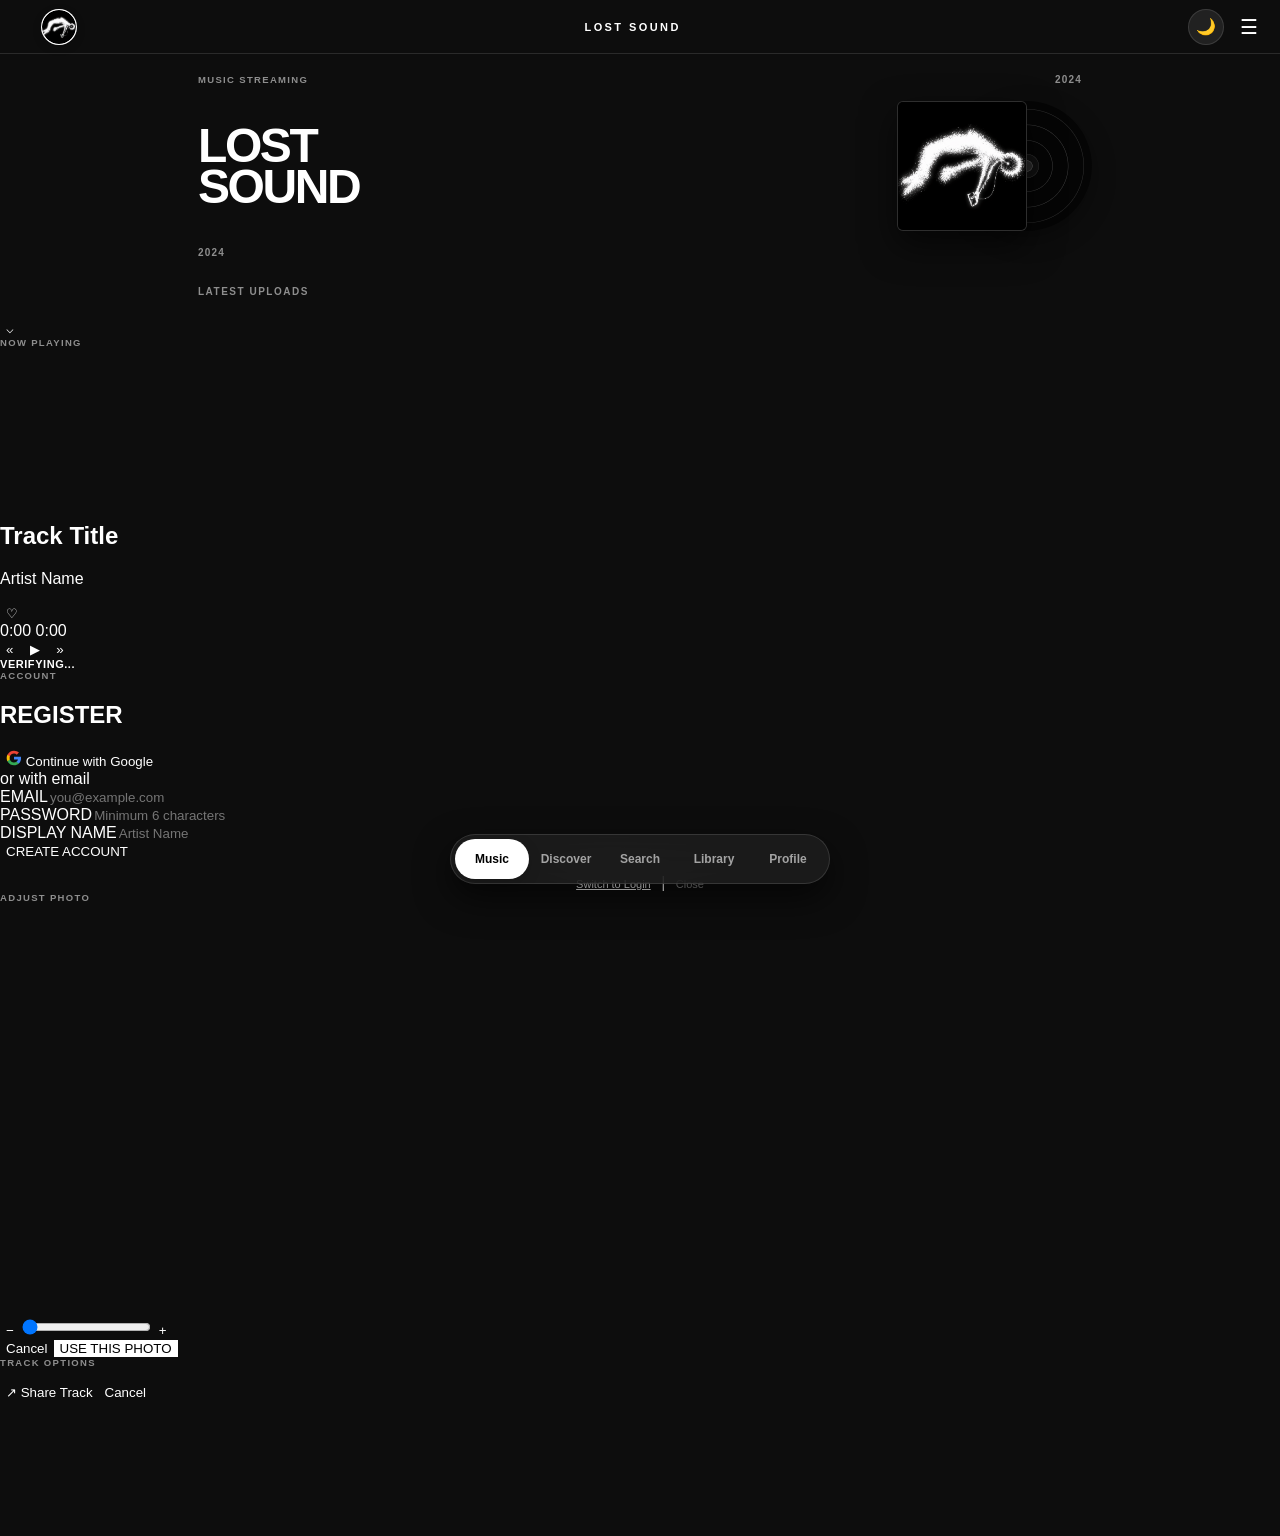
==== commit 2769db34: "Enhance index.html with new features and updates" ====
--- a/index.html
+++ b/index.html
@@ -9,15 +9,19 @@
 <meta name="theme-color" content="#0d0d0d">
 
 <title>LOST SOUND | Music Streaming</title>
+<meta name="description" content="Independent music streaming and artist publishing platform.">
+
+<link rel="manifest" href="manifest.json">
 <link rel="icon" type="image/png" href="assets/icon.png">
-
-<style id="main-styles">
-  /* محل قرارگیری CSS */
-</style>
+<link rel="apple-touch-icon" href="assets/icon.png">
+
+<link rel="stylesheet" href="style.css">
+
 </head>
 <body>
 
 <div class="app">
+
   <div id="pullRefreshSpinner" class="pull-spinner">UPDATING FEED...</div>
 
   <header class="topbar">
@@ -26,13 +30,16 @@
       <div id="brandLogoBtn" class="brand-logo-btn" role="button" aria-label="Menu">
         <img src="assets/icon.png" alt="Lost Sound" style="width:100%;height:100%;object-fit:cover;border-radius:50%;">
       </div>
+      
       <div id="socialPopup" class="social-popup">
         <a href="https://nightly.link/amirtalles/LoostSound1/actions/runs/32631611478/artifacts/9491199182.zip" target="_blank" rel="noopener noreferrer" class="social-item highlight">
           <span>Download App (APK)</span>
         </a>
       </div>
     </div>
+    
     <div class="top-title">LOST SOUND</div>
+
     <div class="top-right">
       <button id="themeToggleBtn" class="theme-toggle-btn" title="Toggle Mode">🌙</button>
       <button id="menuButton" class="top-menu-btn">☰</button>
@@ -43,27 +50,32 @@
     
     <section id="home" class="view active">
       <div class="hero-layout">
-        <span class="hero-year-right">2026</span>
+        <span class="hero-year-right">2024</span>
         <div>
           <div class="hero-meta-top">MUSIC STREAMING</div>
           <h1 class="hero-title">LOST<br>SOUND</h1>
-          <div class="hero-year">2026</div>
-        </div>
+          <div class="hero-year">2024</div>
+        </div>
+        
         <div class="hero-vinyl-stage">
           <div id="heroVinyl" class="stage-vinyl"></div>
           <div class="stage-cover">
-            <video id="introCoverVideo" autoplay muted loop playsinline poster="assets/icon.png">
+            <video id="introCoverVideo" autoplay muted loop playsinline preload="metadata" poster="assets/icon.png">
               <source src="assets/lost-cover.mp4" type="video/mp4">
             </video>
           </div>
         </div>
       </div>
-      <div class="section-title-line"><div class="section-title">LATEST UPLOADS</div></div>
+
+      <div class="section-title-line">
+        <div class="section-title">LATEST UPLOADS</div>
+      </div>
       <div id="latestList"></div>
       <div id="homeLoader" class="page-loader"><div class="page-spinner"></div></div>
     </section>
 
     <section id="discover" class="view">
+      
       <div id="featuredPromoSection" class="featured-promo-section" style="display:none;">
         <div class="promo-card" id="promoCard">
           <div class="promo-cover-wrapper">
@@ -87,7 +99,9 @@
         </div>
       </div>
 
-      <div class="section-title-line"><div class="section-title">ALL RELEASES</div></div>
+      <div class="section-title-line">
+        <div class="section-title">ALL RELEASES</div>
+      </div>
       <div id="discoverList" class="cards"></div>
       <div id="discoverLoader" class="page-loader"><div class="page-spinner"></div></div>
     </section>
@@ -101,12 +115,14 @@
 
     <section id="search" class="view">
       <div class="hero-meta-top">SEARCH</div>
+      
       <div class="search-pill-container">
         <div id="searchPill" class="search-pill">
-          <span style="font-size:16px;">🔍</span>
+          <svg class="search-icon" viewBox="0 0 24 24"><path d="M15.5 14h-.79l-.28-.27A6.471 6.471 0 0 0 16 9.5 6.5 6.5 0 1 0 9.5 16c1.61 0 3.09-.59 4.23-1.57l.27.28v.79l5 4.99L20.49 19l-4.99-5zm-6 0C7.01 14 5 11.99 5 9.5S7.01 5 9.5 5 14 7.01 14 9.5 11.99 14 9.5 14z"/></svg>
           <input id="searchInput" type="text" placeholder="Search artist, track...">
         </div>
       </div>
+
       <div id="searchResults"></div>
       <div id="searchLoader" class="page-loader"><div class="page-spinner"></div></div>
     </section>
@@ -125,7 +141,7 @@
 
     <section id="profile" class="view">
       <div style="display:flex;align-items:center;gap:15px;margin-bottom:20px">
-        <div style="width:64px;height:64px;border-radius:50%;background:var(--black);color:var(--white);display:grid;place-items:center;font-weight:900;overflow:hidden" id="profileAvatarWrap">
+        <div style="width:64px;height:64px;border-radius:50%;background:var(--black);color:var(--white);display:grid;place-items:center;font-weight:900;font-size:18px;overflow:hidden" id="profileAvatarWrap">
           <img id="profileAvatar" style="width:100%;height:100%;object-fit:cover;display:none">
           <div id="profileAvatarFallback">LSO</div>
         </div>
@@ -141,17 +157,103 @@
       <div id="profileLoader" class="page-loader"><div class="page-spinner"></div></div>
     </section>
 
-    </main>
+    <section id="editProfile" class="view">
+      <div class="upload-card">
+        <div class="hero-meta-top">ACCOUNT</div>
+        <h2 style="font-size:24px;font-weight:900;margin:6px 0 15px">EDIT PROFILE</h2>
+        <div class="field"><label>PROFILE PHOTO</label><input id="profilePhotoFile" type="file" accept="image/*"></div>
+        <div class="field"><label>USERNAME</label><input id="editUsername" placeholder="username"></div>
+        <div class="field"><label>DISPLAY NAME</label><input id="editDisplayName" placeholder="Your name"></div>
+        <div class="field"><label>CHANGE PASSWORD</label><input id="editNewPassword" type="password" placeholder="Leave blank to keep current"></div>
+        <button id="saveProfileButton" class="primary-btn">SAVE PROFILE</button>
+      </div>
+    </section>
+
+    <section id="editTrack" class="view">
+      <div class="upload-card">
+        <div class="hero-meta-top">STUDIO</div>
+        <h2 style="font-size:24px;font-weight:900;margin:6px 0 15px">EDIT TRACK</h2>
+        <input type="hidden" id="editTrackId">
+        <div class="field"><label>NEW COVER ARTWORK</label><input id="editCoverFile" type="file" accept="image/*"></div>
+        <div class="field"><label>TRACK TITLE</label><input id="editTrackTitle" placeholder="Title"></div>
+        <div class="field"><label>ARTIST NAME</label><input id="editTrackArtist" placeholder="Artist"></div>
+        <button id="saveTrackButton" class="primary-btn">UPDATE TRACK</button>
+      </div>
+    </section>
+
+    <section id="upload" class="view">
+      <div class="upload-card">
+        <div class="hero-meta-top">CREATOR STUDIO</div>
+        <h2 style="font-size:24px;font-weight:900;margin:6px 0 15px">UPLOAD TRACK</h2>
+        <div class="field"><label>AUDIO FILE</label><input id="audioFile" type="file" accept="audio/*"></div>
+        <div class="field"><label>COVER ARTWORK</label><input id="coverFile" type="file" accept="image/*"></div>
+        <div class="field"><label>TRACK VIDEO (CANVAS VIDEO)</label><input id="videoFile" type="file" accept="video/*"></div>
+        <div class="field"><label>TRACK TITLE</label><input id="uploadTitle" placeholder="Title"></div>
+        <div class="field"><label>ARTIST NAME</label><input id="uploadArtist" placeholder="Artist"></div>
+        
+        <button id="publishButton" class="primary-btn">PUBLISH TRACK</button>
+        
+        <div id="uploadProgressWrap" class="upload-progress-wrap">
+          <div id="uploadProgressFill" class="upload-progress-fill"></div>
+          <div id="uploadProgressText" class="upload-progress-text">0%</div>
+        </div>
+      </div>
+    </section>
+
+  </main>
 
   <div id="dockPlayer" class="dock-player">
     <div class="dock-inner">
       <img id="dockImg" class="dock-art" src="" alt="">
       <div class="dock-meta">
-        <h5 id="dockTitle">No track</h5>
+        <h5 id="dockTitle">No track selected</h5>
         <p id="dockArtist">LOST SOUND</p>
-        <div id="dockProgressWrap" class="dock-progress"><div id="dockProgressBar" class="dock-progress-bar"></div></div>
+        <div id="dockProgressWrap" class="dock-progress">
+          <div id="dockProgressBar" class="dock-progress-bar"></div>
+        </div>
+        <div class="dock-times">
+          <span id="dockCurrentTime">0:00</span>
+          <span id="dockDuration">0:00</span>
+        </div>
       </div>
       <button id="dockPlayBtn" class="dock-play-circle">▶</button>
+    </div>
+  </div>
+
+  <div id="fullPlayerOverlay" class="full-player-overlay">
+    <div class="full-player-top">
+      <button id="fullPlayerClose" class="full-player-close">⌵</button>
+      <div class="hero-meta-top" style="margin:0">NOW PLAYING</div>
+      <div style="width:40px"></div>
+    </div>
+
+    <div class="full-player-stage">
+      <img id="fullCoverImg" src="" alt="">
+      <video id="fullCoverVideo" autoplay muted loop playsinline></video>
+    </div>
+
+    <div class="full-player-meta">
+      <div class="full-player-titles">
+        <h2 id="fullTitle">Track Title</h2>
+        <p id="fullArtist">Artist Name</p>
+      </div>
+      <button id="fullLikeBtn" class="full-player-like-btn">♡</button>
+    </div>
+
+    <div class="full-player-scrub">
+      <div id="fullScrubBar" class="full-scrub-bar">
+        <div id="fullScrubFill" class="full-scrub-fill"></div>
+      </div>
+      <div class="full-scrub-times">
+        <span id="fullCurrentTime">0:00</span>
+        <span id="fullDuration">0:00</span>
+      </div>
+    </div>
+
+    <div class="full-player-controls">
+      <button id="fullPrevBtn" class="full-ctrl-btn">«</button>
+      <button id="fullPlayBtn" class="full-play-btn">▶</button>
+      <button id="fullNextBtn" class="full-ctrl-btn">»</button>
     </div>
   </div>
 
@@ -168,19 +270,75 @@
 
   <div id="drawer" class="drawer">
     <aside class="drawer-panel">
-      <div class="drawer-head"><strong>LSO</strong><button id="closeDrawer">×</button></div>
+      <div class="drawer-head">
+        <strong>LSO</strong>
+        <button id="closeDrawer" style="color:var(--black)">×</button>
+      </div>
       <div class="drawer-list">
+        <a href="https://nightly.link/amirtalles/LoostSound1/actions/runs/32631611478/artifacts/9491199182.zip" target="_blank" rel="noopener noreferrer" style="font-weight:bold;color:var(--black)">
+          📥 Download App
+        </a>
         <button data-go="home">Home</button>
-        <button data-go="admin" id="adminMenuBtn" style="display:none;color:var(--red);">Admin Panel</button>
+        <button data-go="discover">Discover</button>
+        <button data-go="search">Search</button>
+        <button data-go="library">Library</button>
+        <button data-go="profile">Profile</button>
+        <button data-go="upload">Upload</button>
+        
+        <button data-go="admin" id="adminMenuBtn" style="display:none; color:var(--red); font-weight:bold;">Admin Panel</button>
+        
         <button id="authMenuButton">Register / Login</button>
       </div>
     </aside>
   </div>
+
+  <div id="authOverlay" class="auth-overlay">
+    <div class="auth-panel">
+      <div id="authFeedbackOverlay" class="auth-feedback-overlay">
+        <div id="authSpinner" class="auth-spinner"></div>
+        <div id="authCheckmark" class="auth-checkmark" style="display:none">✓</div>
+        <div id="authFeedbackText" style="font-size:11px;font-weight:800;letter-spacing:.05em;color:var(--black)">VERIFYING...</div>
+      </div>
+
+      <div class="hero-meta-top">ACCOUNT</div>
+      <h2 id="authTitle" class="auth-title">REGISTER</h2>
+
+      <div id="googleAuthSection">
+        <button type="button" id="btnGoogleAuth" class="btn-google-auth">
+          <svg width="16" height="16" viewBox="0 0 24 24"><path fill="#4285F4" d="M22.56 12.25c0-.78-.07-1.53-.2-2.25H12v4.26h5.92c-.26 1.37-1.04 2.53-2.21 3.31v2.77h3.57c2.08-1.92 3.28-4.74 3.28-8.09z"/><path fill="#34A853" d="M12 23c2.97 0 5.46-.98 7.28-2.66l-3.57-2.77c-.98.66-2.23 1.06-3.71 1.06-2.86 0-5.29-1.93-6.16-4.53H2.18v2.84C3.99 20.53 7.7 23 12 23z"/><path fill="#FBBC05" d="M5.84 14.09c-.22-.66-.35-1.36-.35-2.09s.13-1.43.35-2.09V7.06H2.18C1.43 8.55 1 10.22 1 12s.43 3.45 1.18 4.94l2.85-2.22.81-.63z"/><path fill="#EA4335" d="M12 5.38c1.62 0 3.06.56 4.21 1.64l3.15-3.15C17.45 2.09 14.97 1 12 1 7.7 1 3.99 3.47 2.18 7.06l3.66 2.84c.87-2.6 3.3-4.52 6.16-4.52z"/></svg>
+          <span>Continue with Google</span>
+        </button>
+        <div class="auth-divider">or with email</div>
+      </div>
+
+      <div class="field"><label>EMAIL</label><input id="authEmail" type="email" placeholder="you@example.com"></div>
+      <div id="authPasswordField" class="field"><label>PASSWORD</label><input id="authPassword" type="password" placeholder="Minimum 6 characters"></div>
+      <div id="authNameField" class="field"><label>DISPLAY NAME</label><input id="authDisplayName" placeholder="Artist Name"></div>
+      
+      <div id="authForgotRow" style="text-align:right;margin:-4px 0 10px;display:none">
+        <button id="authForgotBtn" style="font-size:10px;color:var(--gray);text-decoration:underline">Forgot password?</button>
+      </div>
+
+      <button id="authSubmit" class="auth-submit">CREATE ACCOUNT</button>
+      
+      <div style="text-align:center;margin-top:14px">
+        <button id="authSwitchBtn" style="font-size:11px;text-decoration:underline">Switch to Login</button> | 
+        <button id="authClose" style="font-size:11px;color:var(--gray)">Close</button>
+      </div>
+    </div>
+  </div>
+
+  <div id="cropOverlay" class="crop-overlay"><div class="crop-panel"><div id="cropLabel" class="hero-meta-top" style="margin-bottom:10px">ADJUST PHOTO</div><div class="crop-stage circle" id="cropStage"><canvas id="cropCanvas" width="400" height="400"></canvas></div><div class="crop-controls"><button id="cropZoomOut">−</button><input id="cropZoom" type="range" min="1" max="3" step="0.01" value="1"><button id="cropZoomIn">+</button></div><div class="crop-actions"><button id="cropCancel">Cancel</button><button id="cropSave" style="background:var(--black);color:var(--white)">USE THIS PHOTO</button></div></div></div>
+
+  <div id="trackOptionsSheet" class="track-options-sheet"><div class="track-options-box"><div class="hero-meta-top" id="optionsTrackTitle">TRACK OPTIONS</div><button id="optEditTrack" style="display:none">✎ Edit Track</button><button id="optShareTrack">↗ Share Track</button><button id="optDeleteTrack" class="danger" style="display:none">🗑 Delete Track</button><button id="optCloseTrack" style="margin-top:10px;text-align:center">Cancel</button></div></div>
+
 </div>
 
+<audio id="audio" preload="metadata"></audio>
+
 <script src="https://cdn.jsdelivr.net/npm/@supabase/supabase-js@2"></script>
-<script id="main-script">
-  /* محل قرارگیری جاوااسکریپت */
-</script>
+
+<script src="app.js"></script>
+
 </body>
 </html>
--- a/style.css
+++ b/style.css
@@ -0,0 +1,173 @@
+/* THEME VARIABLES */
+:root {
+  --bg: #0d0d0d;
+  --paper: #171717;
+  --paper-sub: #212121;
+  --black: #ffffff;
+  --white: #000000;
+  --gray: #8e8e8e;
+  --line: rgba(255,255,255,0.12);
+  --red: #ff4d4d;
+  --shadow: 0 14px 35px rgba(0,0,0,0.6);
+  --pill-bg: rgba(30,30,30,0.85);
+  --pill-glider: #ffffff;
+  --pill-text: rgba(255,255,255,0.6);
+  --pill-active: #000000;
+  --search-glow: 0 0 25px rgba(255,255,255,0.18);
+}
+
+body.morning-mode {
+  --bg: #f5f2eb;
+  --paper: #ffffff;
+  --paper-sub: #ebe6dc;
+  --black: #000000;
+  --white: #ffffff;
+  --gray: #77736c;
+  --line: rgba(0,0,0,0.1);
+  --red: #e53935;
+  --shadow: 0 14px 35px rgba(0,0,0,0.12);
+  --pill-bg: rgba(235,230,220,0.88);
+  --pill-glider: #000000;
+  --pill-text: rgba(0,0,0,0.6);
+  --pill-active: #ffffff;
+  --search-glow: 0 0 25px rgba(0,0,0,0.12);
+}
+
+html, body { width: 100%; min-height: 100%; background: var(--bg); color: var(--black); font-family: -apple-system, BlinkMacSystemFont, "SF Pro Display", "Segoe UI", Roboto, Helvetica, sans-serif; overflow-x: hidden; transition: background 0.28s ease, color 0.28s ease; margin: 0; padding: 0; box-sizing: border-box; -webkit-tap-highlight-color: transparent; }
+*, *::before, *::after { box-sizing: inherit; }
+button, input, textarea, select { font-family: inherit; color: inherit; border: 0; background: none; }
+button { cursor: pointer; }
+img { max-width: 100%; display: block; }
+a { text-decoration: none; color: inherit; }
+
+.app { min-height: 100vh; padding-bottom: 135px; }
+
+/* SPINNERS & LOADERS */
+.pull-spinner { display: none; text-align: center; padding: 10px 0; font-size: 10px; font-weight: 800; letter-spacing: .14em; text-transform: uppercase; color: var(--gray); background: var(--paper-sub); border-bottom: 1px solid var(--line); }
+.page-loader { display: none; padding: 40px 0; text-align: center; }
+.page-loader.show { display: block; }
+.page-spinner { width: 32px; height: 32px; border: 2.5px solid var(--line); border-top-color: var(--black); border-radius: 50%; margin: 0 auto 10px; animation: spin 0.75s linear infinite; }
+@keyframes spin { to { transform: rotate(360deg); } }
+
+/* TOPBAR */
+.topbar { height: 54px; padding: 0 18px; display: flex; align-items: center; justify-content: space-between; position: sticky; top: 0; z-index: 200; background: var(--bg); backdrop-filter: blur(18px); border-bottom: 1px solid var(--line); transition: background 0.28s ease; }
+.top-left { position: relative; display: flex; align-items: center; gap: 8px; }
+.brand-logo-btn { width: 36px; height: 36px; border-radius: 50%; background: var(--black); color: var(--white); display: grid; place-items: center; cursor: pointer; overflow: hidden; box-shadow: 0 3px 10px rgba(0,0,0,0.15); border: 1px solid var(--line); }
+.top-right { display: flex; align-items: center; gap: 12px; }
+.theme-toggle-btn { width: 36px; height: 36px; border-radius: 50%; display: grid; place-items: center; font-size: 16px; background: var(--paper-sub); border: 1px solid var(--line); transition: transform 0.2s; }
+.theme-toggle-btn:active { transform: scale(0.9); }
+.social-popup { position: absolute; top: 46px; left: 0; background: var(--paper); border-radius: 14px; padding: 6px; box-shadow: var(--shadow); border: 1px solid var(--line); min-width: 165px; display: none; z-index: 500; }
+.social-popup.show { display: flex; flex-direction: column; gap: 2px; animation: popIn .16s cubic-bezier(0.16,1,0.3,1) forwards; }
+@keyframes popIn { from { opacity: 0; transform: scale(0.92) translateY(-4px); } to { opacity: 1; transform: scale(1) translateY(0); } }
+.social-item { display: flex; align-items: center; gap: 10px; padding: 9px 12px; border-radius: 8px; font-size: 12px; font-weight: 700; transition: 0.15s; }
+.social-item:hover { background: var(--paper-sub); }
+.social-item.highlight { background: var(--black); color: var(--white); margin-bottom: 4px; }
+.top-title { font-size: 11px; letter-spacing: .22em; font-weight: 800; text-transform: uppercase; }
+.top-menu-btn { font-size: 20px; padding: 4px; line-height: 1; color: var(--black); }
+#siteBackButton { visibility: hidden; opacity: .35; transition: .2s; font-size: 22px; }
+#siteBackButton.visible { visibility: visible; opacity: 1; }
+
+/* PAGES & VIEWS */
+.page { width: 100%; max-width: 920px; margin: auto; padding: 12px 18px; }
+.view { display: none; }
+.view.active { display: block; }
+
+/* HERO */
+.hero-layout { display: grid; grid-template-columns: 1fr 185px; align-items: center; gap: 15px; margin: 8px 0 28px; position: relative; }
+.hero-meta-top { font-size: 9.5px; letter-spacing: .14em; font-weight: 800; text-transform: uppercase; color: var(--gray); margin-bottom: 6px; }
+.hero-title { font-size: clamp(34px, 5.8vw, 48px); line-height: 0.86; letter-spacing: -0.05em; font-weight: 900; }
+.hero-year { font-size: 10px; font-weight: 700; letter-spacing: .12em; margin-top: 16px; color: var(--gray); }
+.hero-year-right { position: absolute; top: 0; right: 0; font-size: 10px; font-weight: 700; letter-spacing: .12em; color: var(--gray); }
+.hero-vinyl-stage { position: relative; width: 100%; height: 145px; display: flex; align-items: center; justify-content: flex-start; }
+.stage-cover { position: relative; z-index: 2; width: 130px; height: 130px; border-radius: 6px; overflow: hidden; background: #111; box-shadow: var(--shadow); flex: 0 0 auto; border: 1px solid var(--line); }
+.stage-cover video { width: 100%; height: 100%; object-fit: cover; }
+.stage-vinyl { position: absolute; z-index: 1; left: 65px; width: 130px; height: 130px; border-radius: 50%; background: radial-gradient(circle, #2a2a2a 0 5%, #444 5.5% 6%, #111 6.5% 12%, #222 12.5% 13%, #050505 13.5% 27%, #222 27.5% 28%, #050505 28.5% 44%, #222 44.5% 45%, #050505 45.5% 61%, #1a1a1a 61.5% 62%, #050505 62.5% 100%); box-shadow: 0 8px 24px rgba(0,0,0,0.3); pointer-events: none; }
+.stage-vinyl.playing { animation: rotateVinyl 4s linear infinite; }
+
+/* NEW FEATURED PROMO SECTION (Admin Control) */
+.featured-promo-section { width: 100%; max-width: 520px; margin: 0 auto 25px; border-radius: 20px; background: linear-gradient(135deg, rgba(30, 30, 45, 0.85), rgba(15, 15, 25, 0.95)); border: 1px solid rgba(255, 255, 255, 0.08); box-shadow: 0 10px 30px rgba(0, 0, 0, 0.5); backdrop-filter: blur(10px); overflow: hidden; padding: 16px; }
+body.morning-mode .featured-promo-section { background: linear-gradient(135deg, rgba(240, 240, 250, 0.95), rgba(220, 220, 235, 0.85)); border: 1px solid rgba(0, 0, 0, 0.08); box-shadow: 0 10px 30px rgba(0, 0, 0, 0.08); }
+.promo-card { display: flex; align-items: center; gap: 18px; direction: ltr; }
+.promo-cover-wrapper { position: relative; width: 100px; height: 100px; flex-shrink: 0; }
+.promo-cover { width: 100%; height: 100%; border-radius: 14px; object-fit: cover; box-shadow: 0 4px 15px rgba(0, 0, 0, 0.4); }
+.promo-badge { position: absolute; top: -6px; right: -6px; background: linear-gradient(45deg, #ff416c, #ff4b2b); color: #fff; font-size: 9px; font-weight: bold; padding: 3px 8px; border-radius: 20px; box-shadow: 0 2px 6px rgba(255, 65, 108, 0.4); }
+.promo-details { flex-grow: 1; text-align: left; }
+.promo-title { font-size: 16px; color: #fff; margin: 0 0 4px 0; font-weight: 800; white-space: nowrap; overflow: hidden; text-overflow: ellipsis; max-width: 200px; }
+body.morning-mode .promo-title { color: #000; }
+.promo-artist { font-size: 11px; color: #a0a0b0; margin: 0 0 12px 0; font-weight: 600; }
+body.morning-mode .promo-artist { color: #666; }
+.promo-btn-play { background: var(--black); color: var(--white); border-radius: 25px; padding: 8px 16px; font-size: 10px; font-weight: bold; cursor: pointer; transition: transform 0.2s; letter-spacing: 0.1em; border: 1px solid var(--line); }
+.promo-btn-play:active { transform: scale(0.95); }
+
+/* 3D MINIMAL COVERFLOW POD (HIGH CONTRAST CAPSULE) */
+.coverflow-pod-container { width: 100%; max-width: 440px; margin: 10px auto 24px; padding: 0 8px; }
+.coverflow-pod { position: relative; width: 100%; height: 195px; border-radius: 36px; background: #f7f7f8; border: 1px solid rgba(255, 255, 255, 0.4); box-shadow: 0 14px 35px rgba(0, 0, 0, 0.5), 0 0 20px rgba(255, 255, 255, 0.08); perspective: 800px; overflow: hidden; display: flex; align-items: center; justify-content: center; touch-action: pan-y; user-select: none; transition: background 0.3s cubic-bezier(0.16,1,0.3,1), box-shadow 0.3s ease, border-color 0.3s ease; }
+body.morning-mode .coverflow-pod { background: #0d0d0d; border: 1px solid rgba(0, 0, 0, 0.15); box-shadow: 0 14px 35px rgba(0, 0, 0, 0.18), 0 0 25px rgba(0, 0, 0, 0.1); }
+.coverflow-stage { width: 100%; height: 100%; position: relative; display: flex; align-items: center; justify-content: center; transform-style: preserve-3d; }
+.coverflow-item { position: absolute; width: 130px; height: 130px; border-radius: 14px; overflow: hidden; background: #111; box-shadow: 0 8px 24px rgba(0, 0, 0, 0.4); border: 1px solid rgba(255, 255, 255, 0.12); cursor: pointer; transform-origin: center center; transition: transform 0.38s cubic-bezier(0.2,0.9,0.3,1), opacity 0.35s ease, filter 0.35s ease; }
+body.morning-mode .coverflow-item { border-color: rgba(255, 255, 255, 0.15); box-shadow: 0 8px 22px rgba(0, 0, 0, 0.5); }
+.coverflow-item img { width: 100%; height: 100%; object-fit: cover; }
+.coverflow-item .cf-meta { position: absolute; bottom: 0; left: 0; right: 0; padding: 6px 8px; background: linear-gradient(0deg, rgba(0,0,0,0.92) 0%, transparent 100%); color: #ffffff; opacity: 0; transition: opacity 0.25s ease; }
+.coverflow-item.active .cf-meta { opacity: 1; }
+.cf-meta h4 { font-size: 10px; font-weight: 800; white-space: nowrap; overflow: hidden; text-overflow: ellipsis; }
+.cf-meta p { font-size: 8.5px; color: #ccc; margin-top: 1px; }
+
+/* SEARCH PILL EXPAND ANIMATION */
+.search-pill-container { display: flex; justify-content: center; margin: 15px 0 25px; }
+.search-pill { width: 50px; height: 50px; border-radius: 30px; background: var(--paper); border: 1px solid var(--line); box-shadow: var(--search-glow); display: flex; align-items: center; padding: 0 14px; gap: 10px; overflow: hidden; transition: width 0.55s cubic-bezier(0.16, 1, 0.3, 1), border-color 0.3s ease, box-shadow 0.3s ease; margin: 0 auto; }
+.search-pill.expanded { width: 100%; max-width: 400px; }
+.search-pill input { width: 100%; border: none; background: transparent; font-size: 15px; font-weight: 700; outline: none; color: var(--black); opacity: 0; transition: opacity 0.3s ease 0.15s; }
+.search-pill.expanded input { opacity: 1; }
+
+/* TRACK ROWS & HEADERS */
+.section-title-line { display: flex; align-items: center; justify-content: space-between; margin: 20px 0 10px; }
+.section-title { font-size: 10px; font-weight: 900; letter-spacing: .15em; text-transform: uppercase; color: var(--gray); }
+.track-row { display: grid; grid-template-columns: 74px 38px minmax(0,1fr) 24px; align-items: center; gap: 14px; padding: 12px 0; border-bottom: 1px solid var(--line); }
+.track-thumb-wrap { position: relative; width: 74px; height: 74px; }
+.track-thumb { width: 100%; height: 100%; object-fit: cover; border-radius: 6px; background: var(--paper-sub); border: 1px solid var(--line); }
+.avatar-badge { position: absolute; top: -6px; left: -6px; width: 26px; height: 26px; border-radius: 50%; object-fit: cover; border: 2px solid var(--bg); box-shadow: 0 2px 6px rgba(0,0,0,0.3); z-index: 4; cursor: pointer; }
+.avatar-badge-fallback { position: absolute; top: -6px; left: -6px; width: 26px; height: 26px; border-radius: 50%; border: 2px solid var(--bg); background: var(--paper-sub); color: var(--black); display: grid; place-items: center; font-size: 9px; font-weight: bold; z-index: 4; cursor: pointer; }
+.track-play-btn { width: 38px; height: 38px; border-radius: 50%; background: var(--black); color: var(--white); box-shadow: 0 3px 10px rgba(0,0,0,0.1); display: grid; place-items: center; font-size: 12px; transition: 0.15s; }
+.track-play-btn:hover { opacity: 0.85; }
+.track-meta { min-width: 0; cursor: pointer; }
+.track-meta h4 { font-size: 13.5px; font-weight: 800; line-height: 1.2; overflow: hidden; white-space: nowrap; text-overflow: ellipsis; margin: 0; }
+.track-meta .artist-name { font-size: 11px; color: var(--gray); margin-top: 3px; font-weight: 500; }
+.track-meta .track-stats { font-size: 9.5px; color: var(--gray); margin-top: 4px; display: flex; gap: 6px; }
+.track-more-btn { font-size: 18px; color: var(--black); cursor: pointer; text-align: right; }
+
+/* MISC (Cards, Admin Item) */
+.cards { display: grid; grid-template-columns: repeat(2, minmax(0,1fr)); gap: 12px; margin-top: 15px; }
+.card { cursor: pointer; background: var(--paper); padding: 10px; border-radius: 8px; border: 1px solid var(--line); }
+.card img { aspect-ratio: 1; object-fit: cover; border-radius: 6px; border: 1px solid var(--line); }
+.card h4 { margin-top: 8px; font-size: 12px; font-weight: bold; overflow: hidden; white-space: nowrap; text-overflow: ellipsis; margin-bottom: 0; }
+.card p { font-size: 10px; color: var(--gray); margin-top: 2px; margin-bottom: 0; }
+.admin-track-item { display: flex; align-items: center; justify-content: space-between; padding: 12px 0; border-bottom: 1px solid var(--line); }
+.admin-track-info h4 { font-size: 14px; margin: 0 0 4px 0; }
+.admin-track-info p { font-size: 11px; color: var(--gray); margin: 0; }
+.admin-toggle-btn { padding: 6px 12px; border-radius: 14px; font-size: 10px; font-weight: bold; border: 1px solid var(--line); }
+.admin-toggle-btn.featured { background: var(--red); color: #fff; border-color: var(--red); }
+
+/* DOCK PLAYER */
+.dock-player { display: none; position: fixed; left: 14px; right: 14px; bottom: 78px; z-index: 400; padding: 8px 12px; background: var(--paper); border-radius: 14px; border: 1px solid var(--line); box-shadow: var(--shadow); cursor: pointer; transition: background 0.28s ease; }
+.dock-player.open { display: block; }
+.dock-inner { display: grid; grid-template-columns: 44px minmax(0,1fr) 38px; gap: 10px; align-items: center; }
+.dock-art { width: 44px; height: 44px; border-radius: 5px; object-fit: cover; background: #111; }
+.dock-meta h5 { font-size: 12px; font-weight: 800; overflow: hidden; white-space: nowrap; text-overflow: ellipsis; margin: 0; }
+.dock-meta p { font-size: 10px; color: var(--gray); margin-top: 1px; margin-bottom: 0; }
+.dock-progress { width: 100%; height: 2px; background: var(--paper-sub); margin-top: 6px; position: relative; border-radius: 2px; }
+.dock-progress-bar { height: 100%; width: 0; background: var(--black); border-radius: 2px; }
+.dock-play-circle { width: 38px; height: 38px; border-radius: 50%; background: var(--black); color: var(--white); display: grid; place-items: center; font-size: 13px; margin-left: auto; }
+
+/* PILL NAV & DRAWER */
+.pill-nav-container { position: fixed; left: 0; right: 0; bottom: calc(16px + env(safe-area-inset-bottom)); z-index: 350; display: flex; justify-content: center; pointer-events: none; }
+.pill-nav { pointer-events: auto; position: relative; display: flex; align-items: center; background: var(--pill-bg); backdrop-filter: blur(25px); -webkit-backdrop-filter: blur(25px); padding: 4px; border-radius: 40px; border: 1px solid var(--line); box-shadow: var(--shadow); width: min(380px, 92vw); }
+.pill-glider { position: absolute; top: 4px; bottom: 4px; left: 4px; width: calc((100% - 8px) / 5); background: var(--pill-glider); border-radius: 30px; box-shadow: 0 4px 14px rgba(0,0,0,0.15); transition: transform 0.32s cubic-bezier(0.2,0.9,0.3,1.2), background 0.28s ease; z-index: 1; pointer-events: none; }
+.pill-item { flex: 1; position: relative; z-index: 2; height: 40px; display: flex; align-items: center; justify-content: center; font-size: 12px; font-weight: 700; color: var(--pill-text); border-radius: 30px; transition: color 0.22s ease; user-select: none; }
+.pill-item.active { color: var(--pill-active); }
+
+.drawer { position: fixed; inset: 0; z-index: 500; display: none; background: rgba(0,0,0,0.7); }
+.drawer.open { display: block; }
+.drawer-panel { position: absolute; top: 0; right: 0; bottom: 0; width: min(320px, 85vw); padding: 22px; background: var(--paper); overflow-y: auto; border-left: 1px solid var(--line); }
+.drawer-head { display: flex; align-items: center; justify-content: space-between; font-size: 18px; }
+.drawer-list { margin-top: 25px; }
+.drawer-list button, .drawer-list a { width: 100%; padding: 12px 0; text-align: left; border-bottom: 1px solid var
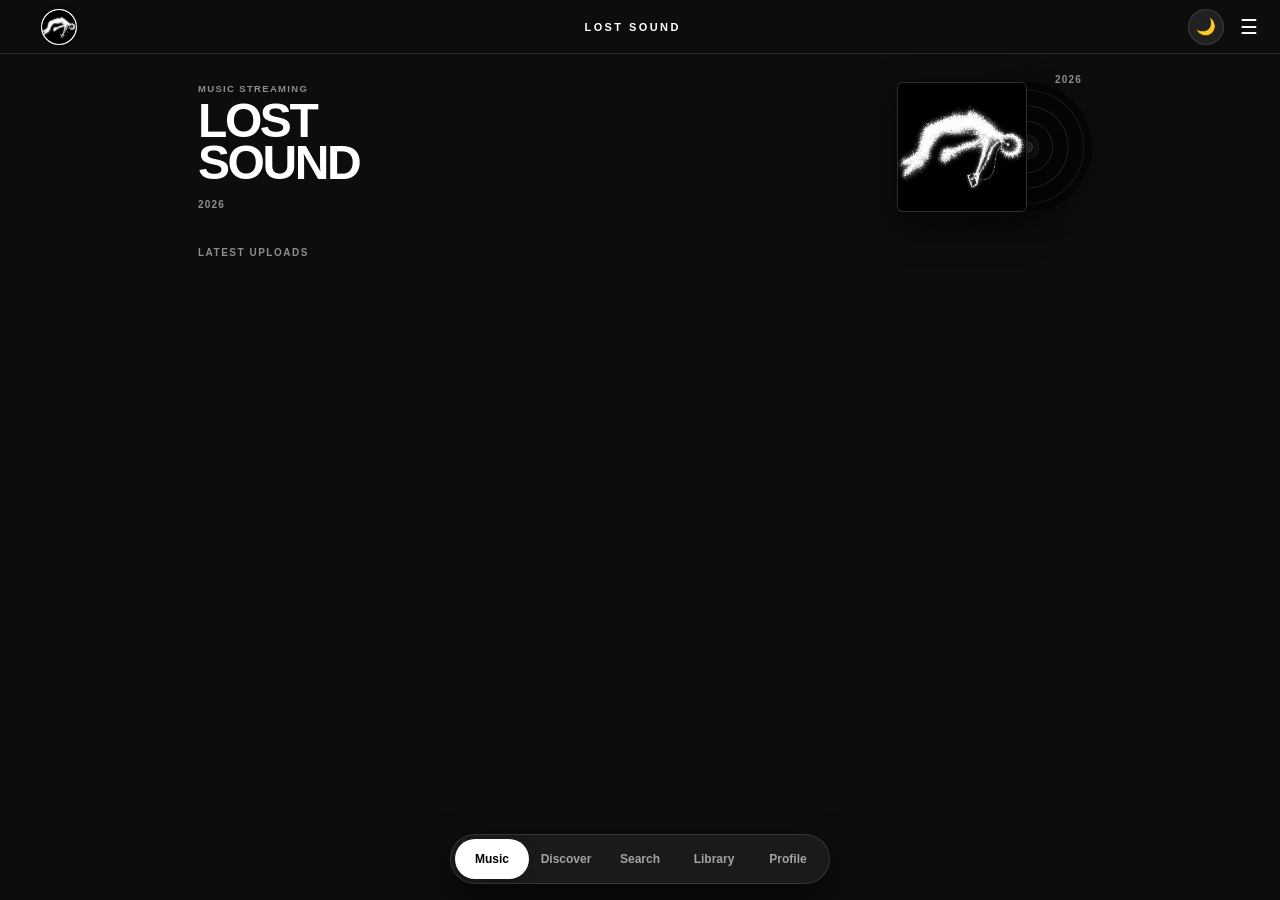
==== commit 45e4fd91: "Update index.html" ====
--- a/index.html
+++ b/index.html
@@ -15,15 +15,18 @@
 <link rel="icon" type="image/png" href="assets/icon.png">
 <link rel="apple-touch-icon" href="assets/icon.png">
 
-<link rel="stylesheet" href="style.css">
+<!-- لینک استایل با پارامتر شکستن کش -->
+<link rel="stylesheet" href="style.css?v=3">
 
 </head>
 <body>
 
 <div class="app">
 
+  <!-- PULL REFRESH INDICATOR -->
   <div id="pullRefreshSpinner" class="pull-spinner">UPDATING FEED...</div>
 
+  <!-- TOPBAR -->
   <header class="topbar">
     <div class="top-left">
       <button id="siteBackButton" class="top-menu-btn" title="Back">‹</button>
@@ -31,6 +34,7 @@
         <img src="assets/icon.png" alt="Lost Sound" style="width:100%;height:100%;object-fit:cover;border-radius:50%;">
       </div>
       
+      <!-- LOGO POPUP WITH DIRECT APP DOWNLOAD -->
       <div id="socialPopup" class="social-popup">
         <a href="https://nightly.link/amirtalles/LoostSound1/actions/runs/32631611478/artifacts/9491199182.zip" target="_blank" rel="noopener noreferrer" class="social-item highlight">
           <span>Download App (APK)</span>
@@ -46,15 +50,17 @@
     </div>
   </header>
 
+  <!-- CONTENT -->
   <main class="page">
     
+    <!-- HOME -->
     <section id="home" class="view active">
       <div class="hero-layout">
-        <span class="hero-year-right">2024</span>
+        <span class="hero-year-right">2026</span>
         <div>
           <div class="hero-meta-top">MUSIC STREAMING</div>
           <h1 class="hero-title">LOST<br>SOUND</h1>
-          <div class="hero-year">2024</div>
+          <div class="hero-year">2026</div>
         </div>
         
         <div class="hero-vinyl-stage">
@@ -74,8 +80,9 @@
       <div id="homeLoader" class="page-loader"><div class="page-spinner"></div></div>
     </section>
 
+    <!-- DISCOVER WITH PROMO HERO & 3D POD -->
     <section id="discover" class="view">
-      
+      <!-- باکس اختصاصی موزیک تبلیغاتی بالا -->
       <div id="featuredPromoSection" class="featured-promo-section" style="display:none;">
         <div class="promo-card" id="promoCard">
           <div class="promo-cover-wrapper">
@@ -90,22 +97,20 @@
         </div>
       </div>
 
-      <div class="hero-meta-top" style="margin-top:20px;">DISCOVER</div>
-      <h1 class="hero-title" style="font-size:30px;margin-bottom:6px">FEATURED</h1>
-
+      <div class="hero-meta-top" style="margin-top:16px;">LOST SOUND SELECTION</div>
+      <h1 class="hero-title" style="font-size:28px;margin-bottom:8px">DISCOVER</h1>
+
+      <!-- استیج سه‌بعدی کپسولی فشرده -->
       <div class="coverflow-pod-container">
         <div class="coverflow-pod" id="coverflowWrap">
           <div class="coverflow-stage" id="coverflowStage"></div>
         </div>
       </div>
 
-      <div class="section-title-line">
-        <div class="section-title">ALL RELEASES</div>
-      </div>
-      <div id="discoverList" class="cards"></div>
       <div id="discoverLoader" class="page-loader"><div class="page-spinner"></div></div>
     </section>
 
+    <!-- ADMIN PANEL -->
     <section id="admin" class="view">
       <div class="hero-meta-top">DASHBOARD</div>
       <h1 class="hero-title" style="font-size:36px;margin-bottom:15px">ADMIN</h1>
@@ -113,9 +118,11 @@
       <div id="adminTrackList"></div>
     </section>
 
+    <!-- SEARCH WITH PILL EXPAND ANIMATION -->
     <section id="search" class="view">
       <div class="hero-meta-top">SEARCH</div>
       
+      <!-- PILL SEARCH BAR -->
       <div class="search-pill-container">
         <div id="searchPill" class="search-pill">
           <svg class="search-icon" viewBox="0 0 24 24"><path d="M15.5 14h-.79l-.28-.27A6.471 6.471 0 0 0 16 9.5 6.5 6.5 0 1 0 9.5 16c1.61 0 3.09-.59 4.23-1.57l.27.28v.79l5 4.99L20.49 19l-4.99-5zm-6 0C7.01 14 5 11.99 5 9.5S7.01 5 9.5 5 14 7.01 14 9.5 11.99 14 9.5 14z"/></svg>
@@ -127,6 +134,7 @@
       <div id="searchLoader" class="page-loader"><div class="page-spinner"></div></div>
     </section>
 
+    <!-- LIBRARY / LIKED PLAYLIST -->
     <section id="library" class="view">
       <div class="hero-meta-top">YOUR ARCHIVE</div>
       <h1 class="hero-title" style="font-size:36px;margin-bottom:15px">MY SOUND</h1>
@@ -134,11 +142,13 @@
       <div id="libraryLoader" class="page-loader"><div class="page-spinner"></div></div>
     </section>
 
+    <!-- ARTIST CHANNEL -->
     <section id="artist" class="view">
       <div id="artistPage"></div>
       <div id="artistLoader" class="page-loader"><div class="page-spinner"></div></div>
     </section>
 
+    <!-- PROFILE -->
     <section id="profile" class="view">
       <div style="display:flex;align-items:center;gap:15px;margin-bottom:20px">
         <div style="width:64px;height:64px;border-radius:50%;background:var(--black);color:var(--white);display:grid;place-items:center;font-weight:900;font-size:18px;overflow:hidden" id="profileAvatarWrap">
@@ -157,6 +167,7 @@
       <div id="profileLoader" class="page-loader"><div class="page-spinner"></div></div>
     </section>
 
+    <!-- EDIT PROFILE -->
     <section id="editProfile" class="view">
       <div class="upload-card">
         <div class="hero-meta-top">ACCOUNT</div>
@@ -169,6 +180,7 @@
       </div>
     </section>
 
+    <!-- EDIT TRACK -->
     <section id="editTrack" class="view">
       <div class="upload-card">
         <div class="hero-meta-top">STUDIO</div>
@@ -181,6 +193,7 @@
       </div>
     </section>
 
+    <!-- UPLOAD TRACK -->
     <section id="upload" class="view">
       <div class="upload-card">
         <div class="hero-meta-top">CREATOR STUDIO</div>
@@ -202,6 +215,7 @@
 
   </main>
 
+  <!-- DOCK MINI PLAYER -->
   <div id="dockPlayer" class="dock-player">
     <div class="dock-inner">
       <img id="dockImg" class="dock-art" src="" alt="">
@@ -220,6 +234,7 @@
     </div>
   </div>
 
+  <!-- FULL-SCREEN EXPANDED MODAL PLAYER -->
   <div id="fullPlayerOverlay" class="full-player-overlay">
     <div class="full-player-top">
       <button id="fullPlayerClose" class="full-player-close">⌵</button>
@@ -257,6 +272,7 @@
     </div>
   </div>
 
+  <!-- FLOATING PILL TABBAR -->
   <div class="pill-nav-container">
     <nav class="pill-nav" id="pillNav">
       <div class="pill-glider" id="pillGlider"></div>
@@ -268,6 +284,7 @@
     </nav>
   </div>
 
+  <!-- DRAWER / DASHBOARD MENU -->
   <div id="drawer" class="drawer">
     <aside class="drawer-panel">
       <div class="drawer-head">
@@ -285,6 +302,7 @@
         <button data-go="profile">Profile</button>
         <button data-go="upload">Upload</button>
         
+        <!-- دکمه پنل ادمین -->
         <button data-go="admin" id="adminMenuBtn" style="display:none; color:var(--red); font-weight:bold;">Admin Panel</button>
         
         <button id="authMenuButton">Register / Login</button>
@@ -292,6 +310,7 @@
     </aside>
   </div>
 
+  <!-- AUTH MODAL -->
   <div id="authOverlay" class="auth-overlay">
     <div class="auth-panel">
       <div id="authFeedbackOverlay" class="auth-feedback-overlay">
@@ -328,8 +347,10 @@
     </div>
   </div>
 
+  <!-- UNIVERSAL CROPPER MODAL -->
   <div id="cropOverlay" class="crop-overlay"><div class="crop-panel"><div id="cropLabel" class="hero-meta-top" style="margin-bottom:10px">ADJUST PHOTO</div><div class="crop-stage circle" id="cropStage"><canvas id="cropCanvas" width="400" height="400"></canvas></div><div class="crop-controls"><button id="cropZoomOut">−</button><input id="cropZoom" type="range" min="1" max="3" step="0.01" value="1"><button id="cropZoomIn">+</button></div><div class="crop-actions"><button id="cropCancel">Cancel</button><button id="cropSave" style="background:var(--black);color:var(--white)">USE THIS PHOTO</button></div></div></div>
 
+  <!-- TRACK OPTIONS SHEET -->
   <div id="trackOptionsSheet" class="track-options-sheet"><div class="track-options-box"><div class="hero-meta-top" id="optionsTrackTitle">TRACK OPTIONS</div><button id="optEditTrack" style="display:none">✎ Edit Track</button><button id="optShareTrack">↗ Share Track</button><button id="optDeleteTrack" class="danger" style="display:none">🗑 Delete Track</button><button id="optCloseTrack" style="margin-top:10px;text-align:center">Cancel</button></div></div>
 
 </div>
@@ -337,8 +358,6 @@
 <audio id="audio" preload="metadata"></audio>
 
 <script src="https://cdn.jsdelivr.net/npm/@supabase/supabase-js@2"></script>
-
 <script src="app.js"></script>
-
 </body>
 </html>
--- a/style.css
+++ b/style.css
@@ -1,4 +1,6 @@
-/* THEME VARIABLES */
+/* ==========================================================================
+   THEME VARIABLES & BASE STYLES
+   ========================================================================== */
 :root {
   --bg: #0d0d0d;
   --paper: #171717;
@@ -6,14 +8,14 @@
   --black: #ffffff;
   --white: #000000;
   --gray: #8e8e8e;
-  --line: rgba(255,255,255,0.12);
+  --line: rgba(255, 255, 255, 0.12);
   --red: #ff4d4d;
-  --shadow: 0 14px 35px rgba(0,0,0,0.6);
-  --pill-bg: rgba(30,30,30,0.85);
+  --shadow: 0 14px 35px rgba(0, 0, 0, 0.6);
+  --pill-bg: rgba(30, 30, 30, 0.85);
   --pill-glider: #ffffff;
-  --pill-text: rgba(255,255,255,0.6);
+  --pill-text: rgba(255, 255, 255, 0.6);
   --pill-active: #000000;
-  --search-glow: 0 0 25px rgba(255,255,255,0.18);
+  --search-glow: 0 0 25px rgba(255, 255, 255, 0.18);
 }
 
 body.morning-mode {
@@ -23,151 +25,1584 @@
   --black: #000000;
   --white: #ffffff;
   --gray: #77736c;
-  --line: rgba(0,0,0,0.1);
+  --line: rgba(0, 0, 0, 0.1);
   --red: #e53935;
-  --shadow: 0 14px 35px rgba(0,0,0,0.12);
-  --pill-bg: rgba(235,230,220,0.88);
+  --shadow: 0 14px 35px rgba(0, 0, 0, 0.12);
+  --pill-bg: rgba(235, 230, 220, 0.88);
   --pill-glider: #000000;
-  --pill-text: rgba(0,0,0,0.6);
+  --pill-text: rgba(0, 0, 0, 0.6);
   --pill-active: #ffffff;
-  --search-glow: 0 0 25px rgba(0,0,0,0.12);
-}
-
-html, body { width: 100%; min-height: 100%; background: var(--bg); color: var(--black); font-family: -apple-system, BlinkMacSystemFont, "SF Pro Display", "Segoe UI", Roboto, Helvetica, sans-serif; overflow-x: hidden; transition: background 0.28s ease, color 0.28s ease; margin: 0; padding: 0; box-sizing: border-box; -webkit-tap-highlight-color: transparent; }
-*, *::before, *::after { box-sizing: inherit; }
-button, input, textarea, select { font-family: inherit; color: inherit; border: 0; background: none; }
-button { cursor: pointer; }
-img { max-width: 100%; display: block; }
-a { text-decoration: none; color: inherit; }
-
-.app { min-height: 100vh; padding-bottom: 135px; }
-
-/* SPINNERS & LOADERS */
-.pull-spinner { display: none; text-align: center; padding: 10px 0; font-size: 10px; font-weight: 800; letter-spacing: .14em; text-transform: uppercase; color: var(--gray); background: var(--paper-sub); border-bottom: 1px solid var(--line); }
-.page-loader { display: none; padding: 40px 0; text-align: center; }
-.page-loader.show { display: block; }
-.page-spinner { width: 32px; height: 32px; border: 2.5px solid var(--line); border-top-color: var(--black); border-radius: 50%; margin: 0 auto 10px; animation: spin 0.75s linear infinite; }
-@keyframes spin { to { transform: rotate(360deg); } }
-
-/* TOPBAR */
-.topbar { height: 54px; padding: 0 18px; display: flex; align-items: center; justify-content: space-between; position: sticky; top: 0; z-index: 200; background: var(--bg); backdrop-filter: blur(18px); border-bottom: 1px solid var(--line); transition: background 0.28s ease; }
-.top-left { position: relative; display: flex; align-items: center; gap: 8px; }
-.brand-logo-btn { width: 36px; height: 36px; border-radius: 50%; background: var(--black); color: var(--white); display: grid; place-items: center; cursor: pointer; overflow: hidden; box-shadow: 0 3px 10px rgba(0,0,0,0.15); border: 1px solid var(--line); }
-.top-right { display: flex; align-items: center; gap: 12px; }
-.theme-toggle-btn { width: 36px; height: 36px; border-radius: 50%; display: grid; place-items: center; font-size: 16px; background: var(--paper-sub); border: 1px solid var(--line); transition: transform 0.2s; }
-.theme-toggle-btn:active { transform: scale(0.9); }
-.social-popup { position: absolute; top: 46px; left: 0; background: var(--paper); border-radius: 14px; padding: 6px; box-shadow: var(--shadow); border: 1px solid var(--line); min-width: 165px; display: none; z-index: 500; }
-.social-popup.show { display: flex; flex-direction: column; gap: 2px; animation: popIn .16s cubic-bezier(0.16,1,0.3,1) forwards; }
-@keyframes popIn { from { opacity: 0; transform: scale(0.92) translateY(-4px); } to { opacity: 1; transform: scale(1) translateY(0); } }
-.social-item { display: flex; align-items: center; gap: 10px; padding: 9px 12px; border-radius: 8px; font-size: 12px; font-weight: 700; transition: 0.15s; }
-.social-item:hover { background: var(--paper-sub); }
-.social-item.highlight { background: var(--black); color: var(--white); margin-bottom: 4px; }
-.top-title { font-size: 11px; letter-spacing: .22em; font-weight: 800; text-transform: uppercase; }
-.top-menu-btn { font-size: 20px; padding: 4px; line-height: 1; color: var(--black); }
-#siteBackButton { visibility: hidden; opacity: .35; transition: .2s; font-size: 22px; }
-#siteBackButton.visible { visibility: visible; opacity: 1; }
-
-/* PAGES & VIEWS */
-.page { width: 100%; max-width: 920px; margin: auto; padding: 12px 18px; }
-.view { display: none; }
-.view.active { display: block; }
-
-/* HERO */
-.hero-layout { display: grid; grid-template-columns: 1fr 185px; align-items: center; gap: 15px; margin: 8px 0 28px; position: relative; }
-.hero-meta-top { font-size: 9.5px; letter-spacing: .14em; font-weight: 800; text-transform: uppercase; color: var(--gray); margin-bottom: 6px; }
-.hero-title { font-size: clamp(34px, 5.8vw, 48px); line-height: 0.86; letter-spacing: -0.05em; font-weight: 900; }
-.hero-year { font-size: 10px; font-weight: 700; letter-spacing: .12em; margin-top: 16px; color: var(--gray); }
-.hero-year-right { position: absolute; top: 0; right: 0; font-size: 10px; font-weight: 700; letter-spacing: .12em; color: var(--gray); }
-.hero-vinyl-stage { position: relative; width: 100%; height: 145px; display: flex; align-items: center; justify-content: flex-start; }
-.stage-cover { position: relative; z-index: 2; width: 130px; height: 130px; border-radius: 6px; overflow: hidden; background: #111; box-shadow: var(--shadow); flex: 0 0 auto; border: 1px solid var(--line); }
-.stage-cover video { width: 100%; height: 100%; object-fit: cover; }
-.stage-vinyl { position: absolute; z-index: 1; left: 65px; width: 130px; height: 130px; border-radius: 50%; background: radial-gradient(circle, #2a2a2a 0 5%, #444 5.5% 6%, #111 6.5% 12%, #222 12.5% 13%, #050505 13.5% 27%, #222 27.5% 28%, #050505 28.5% 44%, #222 44.5% 45%, #050505 45.5% 61%, #1a1a1a 61.5% 62%, #050505 62.5% 100%); box-shadow: 0 8px 24px rgba(0,0,0,0.3); pointer-events: none; }
-.stage-vinyl.playing { animation: rotateVinyl 4s linear infinite; }
-
-/* NEW FEATURED PROMO SECTION (Admin Control) */
-.featured-promo-section { width: 100%; max-width: 520px; margin: 0 auto 25px; border-radius: 20px; background: linear-gradient(135deg, rgba(30, 30, 45, 0.85), rgba(15, 15, 25, 0.95)); border: 1px solid rgba(255, 255, 255, 0.08); box-shadow: 0 10px 30px rgba(0, 0, 0, 0.5); backdrop-filter: blur(10px); overflow: hidden; padding: 16px; }
-body.morning-mode .featured-promo-section { background: linear-gradient(135deg, rgba(240, 240, 250, 0.95), rgba(220, 220, 235, 0.85)); border: 1px solid rgba(0, 0, 0, 0.08); box-shadow: 0 10px 30px rgba(0, 0, 0, 0.08); }
-.promo-card { display: flex; align-items: center; gap: 18px; direction: ltr; }
-.promo-cover-wrapper { position: relative; width: 100px; height: 100px; flex-shrink: 0; }
-.promo-cover { width: 100%; height: 100%; border-radius: 14px; object-fit: cover; box-shadow: 0 4px 15px rgba(0, 0, 0, 0.4); }
-.promo-badge { position: absolute; top: -6px; right: -6px; background: linear-gradient(45deg, #ff416c, #ff4b2b); color: #fff; font-size: 9px; font-weight: bold; padding: 3px 8px; border-radius: 20px; box-shadow: 0 2px 6px rgba(255, 65, 108, 0.4); }
-.promo-details { flex-grow: 1; text-align: left; }
-.promo-title { font-size: 16px; color: #fff; margin: 0 0 4px 0; font-weight: 800; white-space: nowrap; overflow: hidden; text-overflow: ellipsis; max-width: 200px; }
-body.morning-mode .promo-title { color: #000; }
-.promo-artist { font-size: 11px; color: #a0a0b0; margin: 0 0 12px 0; font-weight: 600; }
-body.morning-mode .promo-artist { color: #666; }
-.promo-btn-play { background: var(--black); color: var(--white); border-radius: 25px; padding: 8px 16px; font-size: 10px; font-weight: bold; cursor: pointer; transition: transform 0.2s; letter-spacing: 0.1em; border: 1px solid var(--line); }
-.promo-btn-play:active { transform: scale(0.95); }
-
-/* 3D MINIMAL COVERFLOW POD (HIGH CONTRAST CAPSULE) */
-.coverflow-pod-container { width: 100%; max-width: 440px; margin: 10px auto 24px; padding: 0 8px; }
-.coverflow-pod { position: relative; width: 100%; height: 195px; border-radius: 36px; background: #f7f7f8; border: 1px solid rgba(255, 255, 255, 0.4); box-shadow: 0 14px 35px rgba(0, 0, 0, 0.5), 0 0 20px rgba(255, 255, 255, 0.08); perspective: 800px; overflow: hidden; display: flex; align-items: center; justify-content: center; touch-action: pan-y; user-select: none; transition: background 0.3s cubic-bezier(0.16,1,0.3,1), box-shadow 0.3s ease, border-color 0.3s ease; }
-body.morning-mode .coverflow-pod { background: #0d0d0d; border: 1px solid rgba(0, 0, 0, 0.15); box-shadow: 0 14px 35px rgba(0, 0, 0, 0.18), 0 0 25px rgba(0, 0, 0, 0.1); }
-.coverflow-stage { width: 100%; height: 100%; position: relative; display: flex; align-items: center; justify-content: center; transform-style: preserve-3d; }
-.coverflow-item { position: absolute; width: 130px; height: 130px; border-radius: 14px; overflow: hidden; background: #111; box-shadow: 0 8px 24px rgba(0, 0, 0, 0.4); border: 1px solid rgba(255, 255, 255, 0.12); cursor: pointer; transform-origin: center center; transition: transform 0.38s cubic-bezier(0.2,0.9,0.3,1), opacity 0.35s ease, filter 0.35s ease; }
-body.morning-mode .coverflow-item { border-color: rgba(255, 255, 255, 0.15); box-shadow: 0 8px 22px rgba(0, 0, 0, 0.5); }
-.coverflow-item img { width: 100%; height: 100%; object-fit: cover; }
-.coverflow-item .cf-meta { position: absolute; bottom: 0; left: 0; right: 0; padding: 6px 8px; background: linear-gradient(0deg, rgba(0,0,0,0.92) 0%, transparent 100%); color: #ffffff; opacity: 0; transition: opacity 0.25s ease; }
-.coverflow-item.active .cf-meta { opacity: 1; }
-.cf-meta h4 { font-size: 10px; font-weight: 800; white-space: nowrap; overflow: hidden; text-overflow: ellipsis; }
-.cf-meta p { font-size: 8.5px; color: #ccc; margin-top: 1px; }
-
-/* SEARCH PILL EXPAND ANIMATION */
-.search-pill-container { display: flex; justify-content: center; margin: 15px 0 25px; }
-.search-pill { width: 50px; height: 50px; border-radius: 30px; background: var(--paper); border: 1px solid var(--line); box-shadow: var(--search-glow); display: flex; align-items: center; padding: 0 14px; gap: 10px; overflow: hidden; transition: width 0.55s cubic-bezier(0.16, 1, 0.3, 1), border-color 0.3s ease, box-shadow 0.3s ease; margin: 0 auto; }
-.search-pill.expanded { width: 100%; max-width: 400px; }
-.search-pill input { width: 100%; border: none; background: transparent; font-size: 15px; font-weight: 700; outline: none; color: var(--black); opacity: 0; transition: opacity 0.3s ease 0.15s; }
-.search-pill.expanded input { opacity: 1; }
-
-/* TRACK ROWS & HEADERS */
-.section-title-line { display: flex; align-items: center; justify-content: space-between; margin: 20px 0 10px; }
-.section-title { font-size: 10px; font-weight: 900; letter-spacing: .15em; text-transform: uppercase; color: var(--gray); }
-.track-row { display: grid; grid-template-columns: 74px 38px minmax(0,1fr) 24px; align-items: center; gap: 14px; padding: 12px 0; border-bottom: 1px solid var(--line); }
-.track-thumb-wrap { position: relative; width: 74px; height: 74px; }
-.track-thumb { width: 100%; height: 100%; object-fit: cover; border-radius: 6px; background: var(--paper-sub); border: 1px solid var(--line); }
-.avatar-badge { position: absolute; top: -6px; left: -6px; width: 26px; height: 26px; border-radius: 50%; object-fit: cover; border: 2px solid var(--bg); box-shadow: 0 2px 6px rgba(0,0,0,0.3); z-index: 4; cursor: pointer; }
-.avatar-badge-fallback { position: absolute; top: -6px; left: -6px; width: 26px; height: 26px; border-radius: 50%; border: 2px solid var(--bg); background: var(--paper-sub); color: var(--black); display: grid; place-items: center; font-size: 9px; font-weight: bold; z-index: 4; cursor: pointer; }
-.track-play-btn { width: 38px; height: 38px; border-radius: 50%; background: var(--black); color: var(--white); box-shadow: 0 3px 10px rgba(0,0,0,0.1); display: grid; place-items: center; font-size: 12px; transition: 0.15s; }
-.track-play-btn:hover { opacity: 0.85; }
-.track-meta { min-width: 0; cursor: pointer; }
-.track-meta h4 { font-size: 13.5px; font-weight: 800; line-height: 1.2; overflow: hidden; white-space: nowrap; text-overflow: ellipsis; margin: 0; }
-.track-meta .artist-name { font-size: 11px; color: var(--gray); margin-top: 3px; font-weight: 500; }
-.track-meta .track-stats { font-size: 9.5px; color: var(--gray); margin-top: 4px; display: flex; gap: 6px; }
-.track-more-btn { font-size: 18px; color: var(--black); cursor: pointer; text-align: right; }
-
-/* MISC (Cards, Admin Item) */
-.cards { display: grid; grid-template-columns: repeat(2, minmax(0,1fr)); gap: 12px; margin-top: 15px; }
-.card { cursor: pointer; background: var(--paper); padding: 10px; border-radius: 8px; border: 1px solid var(--line); }
-.card img { aspect-ratio: 1; object-fit: cover; border-radius: 6px; border: 1px solid var(--line); }
-.card h4 { margin-top: 8px; font-size: 12px; font-weight: bold; overflow: hidden; white-space: nowrap; text-overflow: ellipsis; margin-bottom: 0; }
-.card p { font-size: 10px; color: var(--gray); margin-top: 2px; margin-bottom: 0; }
-.admin-track-item { display: flex; align-items: center; justify-content: space-between; padding: 12px 0; border-bottom: 1px solid var(--line); }
-.admin-track-info h4 { font-size: 14px; margin: 0 0 4px 0; }
-.admin-track-info p { font-size: 11px; color: var(--gray); margin: 0; }
-.admin-toggle-btn { padding: 6px 12px; border-radius: 14px; font-size: 10px; font-weight: bold; border: 1px solid var(--line); }
-.admin-toggle-btn.featured { background: var(--red); color: #fff; border-color: var(--red); }
-
-/* DOCK PLAYER */
-.dock-player { display: none; position: fixed; left: 14px; right: 14px; bottom: 78px; z-index: 400; padding: 8px 12px; background: var(--paper); border-radius: 14px; border: 1px solid var(--line); box-shadow: var(--shadow); cursor: pointer; transition: background 0.28s ease; }
-.dock-player.open { display: block; }
-.dock-inner { display: grid; grid-template-columns: 44px minmax(0,1fr) 38px; gap: 10px; align-items: center; }
-.dock-art { width: 44px; height: 44px; border-radius: 5px; object-fit: cover; background: #111; }
-.dock-meta h5 { font-size: 12px; font-weight: 800; overflow: hidden; white-space: nowrap; text-overflow: ellipsis; margin: 0; }
-.dock-meta p { font-size: 10px; color: var(--gray); margin-top: 1px; margin-bottom: 0; }
-.dock-progress { width: 100%; height: 2px; background: var(--paper-sub); margin-top: 6px; position: relative; border-radius: 2px; }
-.dock-progress-bar { height: 100%; width: 0; background: var(--black); border-radius: 2px; }
-.dock-play-circle { width: 38px; height: 38px; border-radius: 50%; background: var(--black); color: var(--white); display: grid; place-items: center; font-size: 13px; margin-left: auto; }
-
-/* PILL NAV & DRAWER */
-.pill-nav-container { position: fixed; left: 0; right: 0; bottom: calc(16px + env(safe-area-inset-bottom)); z-index: 350; display: flex; justify-content: center; pointer-events: none; }
-.pill-nav { pointer-events: auto; position: relative; display: flex; align-items: center; background: var(--pill-bg); backdrop-filter: blur(25px); -webkit-backdrop-filter: blur(25px); padding: 4px; border-radius: 40px; border: 1px solid var(--line); box-shadow: var(--shadow); width: min(380px, 92vw); }
-.pill-glider { position: absolute; top: 4px; bottom: 4px; left: 4px; width: calc((100% - 8px) / 5); background: var(--pill-glider); border-radius: 30px; box-shadow: 0 4px 14px rgba(0,0,0,0.15); transition: transform 0.32s cubic-bezier(0.2,0.9,0.3,1.2), background 0.28s ease; z-index: 1; pointer-events: none; }
-.pill-item { flex: 1; position: relative; z-index: 2; height: 40px; display: flex; align-items: center; justify-content: center; font-size: 12px; font-weight: 700; color: var(--pill-text); border-radius: 30px; transition: color 0.22s ease; user-select: none; }
-.pill-item.active { color: var(--pill-active); }
-
-.drawer { position: fixed; inset: 0; z-index: 500; display: none; background: rgba(0,0,0,0.7); }
-.drawer.open { display: block; }
-.drawer-panel { position: absolute; top: 0; right: 0; bottom: 0; width: min(320px, 85vw); padding: 22px; background: var(--paper); overflow-y: auto; border-left: 1px solid var(--line); }
-.drawer-head { display: flex; align-items: center; justify-content: space-between; font-size: 18px; }
-.drawer-list { margin-top: 25px; }
-.drawer-list button, .drawer-list a { width: 100%; padding: 12px 0; text-align: left; border-bottom: 1px solid var
+  --search-glow: 0 0 25px rgba(0, 0, 0, 0.12);
+}
+
+*, *::before, *::after {
+  box-sizing: border-box;
+  margin: 0;
+  padding: 0;
+  -webkit-tap-highlight-color: transparent;
+}
+
+html, body {
+  width: 100%;
+  min-height: 100%;
+  background: var(--bg);
+  color: var(--black);
+  font-family: -apple-system, BlinkMacSystemFont, "SF Pro Display", "Segoe UI", Roboto, Helvetica, sans-serif;
+  overflow-x: hidden;
+  transition: background 0.28s ease, color 0.28s ease;
+}
+
+button, input, textarea, select {
+  font-family: inherit;
+  color: inherit;
+  border: 0;
+  background: none;
+}
+
+button {
+  cursor: pointer;
+}
+
+img {
+  max-width: 100%;
+  display: block;
+}
+
+a {
+  text-decoration: none;
+  color: inherit;
+}
+
+audio {
+  display: none;
+}
+
+.app {
+  min-height: 100vh;
+  padding-bottom: 135px;
+}
+
+/* ==========================================================================
+   SPINNERS & LOADERS
+   ========================================================================== */
+.pull-spinner {
+  display: none;
+  text-align: center;
+  padding: 10px 0;
+  font-size: 10px;
+  font-weight: 800;
+  letter-spacing: .14em;
+  text-transform: uppercase;
+  color: var(--gray);
+  background: var(--paper-sub);
+  border-bottom: 1px solid var(--line);
+}
+
+.page-loader {
+  display: none;
+  padding: 40px 0;
+  text-align: center;
+}
+
+.page-loader.show {
+  display: block;
+}
+
+.page-spinner {
+  width: 32px;
+  height: 32px;
+  border: 2.5px solid var(--line);
+  border-top-color: var(--black);
+  border-radius: 50%;
+  margin: 0 auto 10px;
+  animation: spin 0.75s linear infinite;
+}
+
+@keyframes spin {
+  to { transform: rotate(360deg); }
+}
+
+/* ==========================================================================
+   TOPBAR & HEADER
+   ========================================================================== */
+.topbar {
+  height: 54px;
+  padding: 0 18px;
+  display: flex;
+  align-items: center;
+  justify-content: space-between;
+  position: sticky;
+  top: 0;
+  z-index: 200;
+  background: var(--bg);
+  backdrop-filter: blur(18px);
+  border-bottom: 1px solid var(--line);
+  transition: background 0.28s ease;
+}
+
+.top-left {
+  position: relative;
+  display: flex;
+  align-items: center;
+  gap: 8px;
+}
+
+.brand-logo-btn {
+  width: 36px;
+  height: 36px;
+  border-radius: 50%;
+  background: var(--black);
+  color: var(--white);
+  display: grid;
+  place-items: center;
+  cursor: pointer;
+  overflow: hidden;
+  box-shadow: 0 3px 10px rgba(0, 0, 0, 0.15);
+  border: 1px solid var(--line);
+}
+
+.top-right {
+  display: flex;
+  align-items: center;
+  gap: 12px;
+}
+
+.theme-toggle-btn {
+  width: 36px;
+  height: 36px;
+  border-radius: 50%;
+  display: grid;
+  place-items: center;
+  font-size: 16px;
+  background: var(--paper-sub);
+  border: 1px solid var(--line);
+  transition: transform 0.2s;
+}
+
+.theme-toggle-btn:active {
+  transform: scale(0.9);
+}
+
+.social-popup {
+  position: absolute;
+  top: 46px;
+  left: 0;
+  background: var(--paper);
+  border-radius: 14px;
+  padding: 6px;
+  box-shadow: var(--shadow);
+  border: 1px solid var(--line);
+  min-width: 165px;
+  display: none;
+  z-index: 500;
+}
+
+.social-popup.show {
+  display: flex;
+  flex-direction: column;
+  gap: 2px;
+  animation: popIn .16s cubic-bezier(0.16, 1, 0.3, 1) forwards;
+}
+
+@keyframes popIn {
+  from { opacity: 0; transform: scale(0.92) translateY(-4px); }
+  to { opacity: 1; transform: scale(1) translateY(0); }
+}
+
+.social-item {
+  display: flex;
+  align-items: center;
+  gap: 10px;
+  padding: 9px 12px;
+  border-radius: 8px;
+  font-size: 12px;
+  font-weight: 700;
+  transition: 0.15s;
+}
+
+.social-item:hover {
+  background: var(--paper-sub);
+}
+
+.social-item.highlight {
+  background: var(--black);
+  color: var(--white);
+  margin-bottom: 4px;
+}
+
+.top-title {
+  font-size: 11px;
+  letter-spacing: .22em;
+  font-weight: 800;
+  text-transform: uppercase;
+}
+
+.top-menu-btn {
+  font-size: 20px;
+  padding: 4px;
+  line-height: 1;
+  color: var(--black);
+}
+
+#siteBackButton {
+  visibility: hidden;
+  opacity: .35;
+  transition: .2s;
+  font-size: 22px;
+}
+
+#siteBackButton.visible {
+  visibility: visible;
+  opacity: 1;
+}
+
+/* ==========================================================================
+   VIEWS & LAYOUT
+   ========================================================================== */
+.page {
+  width: 100%;
+  max-width: 920px;
+  margin: auto;
+  padding: 12px 18px;
+}
+
+.view {
+  display: none;
+}
+
+.view.active {
+  display: block;
+}
+
+/* ==========================================================================
+   HOME HERO SECTION
+   ========================================================================== */
+.hero-layout {
+  display: grid;
+  grid-template-columns: 1fr 185px;
+  align-items: center;
+  gap: 15px;
+  margin: 8px 0 28px;
+  position: relative;
+}
+
+.hero-meta-top {
+  font-size: 9.5px;
+  letter-spacing: .14em;
+  font-weight: 800;
+  text-transform: uppercase;
+  color: var(--gray);
+  margin-bottom: 6px;
+}
+
+.hero-title {
+  font-size: clamp(34px, 5.8vw, 48px);
+  line-height: 0.86;
+  letter-spacing: -0.05em;
+  font-weight: 900;
+}
+
+.hero-year {
+  font-size: 10px;
+  font-weight: 700;
+  letter-spacing: .12em;
+  margin-top: 16px;
+  color: var(--gray);
+}
+
+.hero-year-right {
+  position: absolute;
+  top: 0;
+  right: 0;
+  font-size: 10px;
+  font-weight: 700;
+  letter-spacing: .12em;
+  color: var(--gray);
+}
+
+.hero-vinyl-stage {
+  position: relative;
+  width: 100%;
+  height: 145px;
+  display: flex;
+  align-items: center;
+  justify-content: flex-start;
+}
+
+.stage-cover {
+  position: relative;
+  z-index: 2;
+  width: 130px;
+  height: 130px;
+  border-radius: 6px;
+  overflow: hidden;
+  background: #111;
+  box-shadow: var(--shadow);
+  flex: 0 0 auto;
+  border: 1px solid var(--line);
+}
+
+.stage-cover video {
+  width: 100%;
+  height: 100%;
+  object-fit: cover;
+}
+
+.stage-vinyl {
+  position: absolute;
+  z-index: 1;
+  left: 65px;
+  width: 130px;
+  height: 130px;
+  border-radius: 50%;
+  background: radial-gradient(circle, #2a2a2a 0 5%, #444 5.5% 6%, #111 6.5% 12%, #222 12.5% 13%, #050505 13.5% 27%, #222 27.5% 28%, #050505 28.5% 44%, #222 44.5% 45%, #050505 45.5% 61%, #1a1a1a 61.5% 62%, #050505 62.5% 100%);
+  box-shadow: 0 8px 24px rgba(0, 0, 0, 0.3);
+  pointer-events: none;
+}
+
+.stage-vinyl.playing {
+  animation: rotateVinyl 4s linear infinite;
+}
+
+@keyframes rotateVinyl {
+  from { transform: rotate(0); }
+  to { transform: rotate(360deg); }
+}
+
+/* ==========================================================================
+   FEATURED PROMO BOX (TOP BANNER)
+   ========================================================================== */
+.featured-promo-section {
+  width: 100%;
+  max-width: 520px;
+  margin: 0 auto 25px;
+  border-radius: 20px;
+  background: linear-gradient(135deg, rgba(30, 30, 45, 0.85), rgba(15, 15, 25, 0.95));
+  border: 1px solid rgba(255, 255, 255, 0.08);
+  box-shadow: 0 10px 30px rgba(0, 0, 0, 0.5);
+  backdrop-filter: blur(10px);
+  overflow: hidden;
+  padding: 16px;
+}
+
+body.morning-mode .featured-promo-section {
+  background: linear-gradient(135deg, rgba(240, 240, 250, 0.95), rgba(220, 220, 235, 0.85));
+  border: 1px solid rgba(0, 0, 0, 0.08);
+  box-shadow: 0 10px 30px rgba(0, 0, 0, 0.08);
+}
+
+.promo-card {
+  display: flex;
+  align-items: center;
+  gap: 18px;
+  direction: ltr;
+}
+
+.promo-cover-wrapper {
+  position: relative;
+  width: 100px;
+  height: 100px;
+  flex-shrink: 0;
+}
+
+.promo-cover {
+  width: 100%;
+  height: 100%;
+  border-radius: 14px;
+  object-fit: cover;
+  box-shadow: 0 4px 15px rgba(0, 0, 0, 0.4);
+}
+
+.promo-badge {
+  position: absolute;
+  top: -6px;
+  right: -6px;
+  background: linear-gradient(45deg, #ff416c, #ff4b2b);
+  color: #fff;
+  font-size: 9px;
+  font-weight: bold;
+  padding: 3px 8px;
+  border-radius: 20px;
+  box-shadow: 0 2px 6px rgba(255, 65, 108, 0.4);
+}
+
+.promo-details {
+  flex-grow: 1;
+  text-align: left;
+}
+
+.promo-title {
+  font-size: 16px;
+  color: #fff;
+  margin: 0 0 4px 0;
+  font-weight: 800;
+  white-space: nowrap;
+  overflow: hidden;
+  text-overflow: ellipsis;
+  max-width: 200px;
+}
+
+body.morning-mode .promo-title {
+  color: #000;
+}
+
+.promo-artist {
+  font-size: 11px;
+  color: #a0a0b0;
+  margin: 0 0 12px 0;
+  font-weight: 600;
+}
+
+body.morning-mode .promo-artist {
+  color: #666;
+}
+
+.promo-btn-play {
+  background: var(--black);
+  color: var(--white);
+  border-radius: 25px;
+  padding: 8px 16px;
+  font-size: 10px;
+  font-weight: bold;
+  cursor: pointer;
+  transition: transform 0.2s;
+  letter-spacing: 0.1em;
+  border: 1px solid var(--line);
+}
+
+.promo-btn-play:active {
+  transform: scale(0.95);
+}
+
+/* ==========================================================================
+   3D COVERFLOW POD (CAPSULE CAROUSEL)
+   ========================================================================== */
+.coverflow-pod-container {
+  width: 100%;
+  max-width: 440px;
+  margin: 10px auto 24px;
+  padding: 0 8px;
+}
+
+.coverflow-pod {
+  position: relative;
+  width: 100%;
+  height: 195px;
+  border-radius: 36px;
+  background: #f7f7f8;
+  border: 1px solid rgba(255, 255, 255, 0.4);
+  box-shadow: 0 14px 35px rgba(0, 0, 0, 0.5), 0 0 20px rgba(255, 255, 255, 0.08);
+  perspective: 800px;
+  overflow: hidden;
+  display: flex;
+  align-items: center;
+  justify-content: center;
+  touch-action: pan-y;
+  user-select: none;
+  transition: background 0.3s cubic-bezier(0.16, 1, 0.3, 1), box-shadow 0.3s ease, border-color 0.3s ease;
+}
+
+body.morning-mode .coverflow-pod {
+  background: #0d0d0d;
+  border: 1px solid rgba(0, 0, 0, 0.15);
+  box-shadow: 0 14px 35px rgba(0, 0, 0, 0.18), 0 0 25px rgba(0, 0, 0, 0.1);
+}
+
+.coverflow-stage {
+  width: 100%;
+  height: 100%;
+  position: relative;
+  display: flex;
+  align-items: center;
+  justify-content: center;
+  transform-style: preserve-3d;
+}
+
+.coverflow-item {
+  position: absolute;
+  width: 130px;
+  height: 130px;
+  border-radius: 14px;
+  overflow: hidden;
+  background: #111;
+  box-shadow: 0 8px 24px rgba(0, 0, 0, 0.4);
+  border: 1px solid rgba(255, 255, 255, 0.12);
+  cursor: pointer;
+  transform-origin: center center;
+  transition: transform 0.38s cubic-bezier(0.2, 0.9, 0.3, 1), opacity 0.35s ease, filter 0.35s ease;
+}
+
+body.morning-mode .coverflow-item {
+  border-color: rgba(255, 255, 255, 0.15);
+  box-shadow: 0 8px 22px rgba(0, 0, 0, 0.5);
+}
+
+.coverflow-item img {
+  width: 100%;
+  height: 100%;
+  object-fit: cover;
+}
+
+.coverflow-item .cf-meta {
+  position: absolute;
+  bottom: 0;
+  left: 0;
+  right: 0;
+  padding: 6px 8px;
+  background: linear-gradient(0deg, rgba(0, 0, 0, 0.92) 0%, transparent 100%);
+  color: #ffffff;
+  opacity: 0;
+  transition: opacity 0.25s ease;
+}
+
+.coverflow-item.active .cf-meta {
+  opacity: 1;
+}
+
+.cf-meta h4 {
+  font-size: 10px;
+  font-weight: 800;
+  white-space: nowrap;
+  overflow: hidden;
+  text-overflow: ellipsis;
+}
+
+.cf-meta p {
+  font-size: 8.5px;
+  color: #ccc;
+  margin-top: 1px;
+}
+
+/* ==========================================================================
+   SEARCH BAR (PILL EXPAND ANIMATION)
+   ========================================================================== */
+.search-pill-container {
+  display: flex;
+  justify-content: center;
+  margin: 15px 0 25px;
+}
+
+.search-pill {
+  width: 50px;
+  height: 50px;
+  border-radius: 30px;
+  background: var(--paper);
+  border: 1px solid var(--line);
+  box-shadow: var(--search-glow);
+  display: flex;
+  align-items: center;
+  padding: 0 14px;
+  gap: 10px;
+  overflow: hidden;
+  transition: width 0.55s cubic-bezier(0.16, 1, 0.3, 1), border-color 0.3s ease, box-shadow 0.3s ease;
+  margin: 0 auto;
+}
+
+.search-pill.expanded {
+  width: 100%;
+  max-width: 400px;
+}
+
+.search-icon {
+  width: 20px;
+  height: 20px;
+  flex: 0 0 auto;
+  fill: var(--black);
+  opacity: 0.85;
+}
+
+.search-pill input {
+  width: 100%;
+  border: none;
+  background: transparent;
+  font-size: 15px;
+  font-weight: 700;
+  outline: none;
+  color: var(--black);
+  opacity: 0;
+  transition: opacity 0.3s ease 0.15s;
+}
+
+.search-pill.expanded input {
+  opacity: 1;
+}
+
+/* ==========================================================================
+   TRACK LIST & ROWS
+   ========================================================================== */
+.section-title-line {
+  display: flex;
+  align-items: center;
+  justify-content: space-between;
+  margin: 20px 0 10px;
+}
+
+.section-title {
+  font-size: 10px;
+  font-weight: 900;
+  letter-spacing: .15em;
+  text-transform: uppercase;
+  color: var(--gray);
+}
+
+.track-row {
+  display: grid;
+  grid-template-columns: 74px 38px minmax(0, 1fr) 24px;
+  align-items: center;
+  gap: 14px;
+  padding: 12px 0;
+  border-bottom: 1px solid var(--line);
+}
+
+.track-thumb-wrap {
+  position: relative;
+  width: 74px;
+  height: 74px;
+}
+
+.track-thumb {
+  width: 100%;
+  height: 100%;
+  object-fit: cover;
+  border-radius: 6px;
+  background: var(--paper-sub);
+  border: 1px solid var(--line);
+}
+
+.avatar-badge {
+  position: absolute;
+  top: -6px;
+  left: -6px;
+  width: 26px;
+  height: 26px;
+  border-radius: 50%;
+  object-fit: cover;
+  border: 2px solid var(--bg);
+  box-shadow: 0 2px 6px rgba(0, 0, 0, 0.3);
+  z-index: 4;
+  cursor: pointer;
+}
+
+.avatar-badge-fallback {
+  position: absolute;
+  top: -6px;
+  left: -6px;
+  width: 26px;
+  height: 26px;
+  border-radius: 50%;
+  border: 2px solid var(--bg);
+  background: var(--paper-sub);
+  color: var(--black);
+  display: grid;
+  place-items: center;
+  font-size: 9px;
+  font-weight: bold;
+  z-index: 4;
+  cursor: pointer;
+}
+
+.track-play-btn {
+  width: 38px;
+  height: 38px;
+  border-radius: 50%;
+  background: var(--black);
+  color: var(--white);
+  box-shadow: 0 3px 10px rgba(0, 0, 0, 0.1);
+  display: grid;
+  place-items: center;
+  font-size: 12px;
+  transition: 0.15s;
+}
+
+.track-play-btn:hover {
+  opacity: 0.85;
+}
+
+.track-meta {
+  min-width: 0;
+  cursor: pointer;
+}
+
+.track-meta h4 {
+  font-size: 13.5px;
+  font-weight: 800;
+  line-height: 1.2;
+  overflow: hidden;
+  white-space: nowrap;
+  text-overflow: ellipsis;
+  margin: 0;
+}
+
+.track-meta .artist-name {
+  font-size: 11px;
+  color: var(--gray);
+  margin-top: 3px;
+  font-weight: 500;
+}
+
+.track-meta .track-stats {
+  font-size: 9.5px;
+  color: var(--gray);
+  margin-top: 4px;
+  display: flex;
+  gap: 6px;
+}
+
+.track-more-btn {
+  font-size: 18px;
+  color: var(--black);
+  cursor: pointer;
+  text-align: right;
+}
+
+/* ==========================================================================
+   CARDS & SEARCH RESULTS
+   ========================================================================== */
+.search-group-title {
+  font-size: 10px;
+  letter-spacing: .16em;
+  font-weight: bold;
+  margin: 20px 0 8px;
+  padding-bottom: 6px;
+  border-bottom: 1px solid var(--line);
+  color: var(--gray);
+}
+
+.artist-result {
+  display: flex;
+  align-items: center;
+  gap: 12px;
+  padding: 10px 4px;
+  border-bottom: 1px solid var(--line);
+  cursor: pointer;
+}
+
+.artist-result img, .artist-result .artist-fallback {
+  width: 46px;
+  height: 46px;
+  border-radius: 50%;
+  object-fit: cover;
+  flex: 0 0 auto;
+}
+
+.artist-fallback {
+  display: grid;
+  place-items: center;
+  background: var(--paper-sub);
+  color: var(--black);
+  font-weight: 800;
+  font-size: 14px;
+  border: 1px solid var(--line);
+}
+
+.cards {
+  display: grid;
+  grid-template-columns: repeat(2, minmax(0, 1fr));
+  gap: 12px;
+  margin-top: 15px;
+}
+
+.card {
+  cursor: pointer;
+  background: var(--paper);
+  padding: 10px;
+  border-radius: 8px;
+  border: 1px solid var(--line);
+}
+
+.card img {
+  aspect-ratio: 1;
+  object-fit: cover;
+  border-radius: 6px;
+  border: 1px solid var(--line);
+}
+
+.card h4 {
+  margin-top: 8px;
+  font-size: 12px;
+  font-weight: bold;
+  overflow: hidden;
+  white-space: nowrap;
+  text-overflow: ellipsis;
+  margin-bottom: 0;
+}
+
+.card p {
+  font-size: 10px;
+  color: var(--gray);
+  margin-top: 2px;
+  margin-bottom: 0;
+}
+
+/* ==========================================================================
+   ADMIN PANEL LIST
+   ========================================================================== */
+.admin-track-item {
+  display: flex;
+  align-items: center;
+  justify-content: space-between;
+  padding: 12px 0;
+  border-bottom: 1px solid var(--line);
+}
+
+.admin-track-info h4 {
+  font-size: 14px;
+  margin: 0 0 4px 0;
+}
+
+.admin-track-info p {
+  font-size: 11px;
+  color: var(--gray);
+  margin: 0;
+}
+
+.admin-toggle-btn {
+  padding: 6px 12px;
+  border-radius: 14px;
+  font-size: 10px;
+  font-weight: bold;
+  border: 1px solid var(--line);
+}
+
+.admin-toggle-btn.featured {
+  background: var(--red);
+  color: #fff;
+  border-color: var(--red);
+}
+
+/* ==========================================================================
+   CHANNEL VIEW
+   ========================================================================== */
+.channel-hero {
+  display: flex;
+  align-items: center;
+  gap: 16px;
+  padding: 8px 0 20px;
+  border-bottom: 1px solid var(--line);
+}
+
+.channel-avatar {
+  width: 75px;
+  height: 75px;
+  border-radius: 50%;
+  object-fit: cover;
+  background: #111;
+  flex: 0 0 auto;
+  border: 1px solid var(--line);
+}
+
+.channel-meta h2 {
+  font-size: 26px;
+  line-height: .95;
+  letter-spacing: -.05em;
+  margin: 4px 0;
+}
+
+.channel-id {
+  font-size: 10px;
+  color: var(--gray);
+}
+
+.channel-actions {
+  display: flex;
+  gap: 6px;
+  margin-top: 10px;
+  flex-wrap: wrap;
+}
+
+/* ==========================================================================
+   DOCK MINI PLAYER
+   ========================================================================== */
+.dock-player {
+  display: none;
+  position: fixed;
+  left: 14px;
+  right: 14px;
+  bottom: 78px;
+  z-index: 400;
+  padding: 8px 12px;
+  background: var(--paper);
+  border-radius: 14px;
+  border: 1px solid var(--line);
+  box-shadow: var(--shadow);
+  cursor: pointer;
+  transition: background 0.28s ease;
+}
+
+.dock-player.open {
+  display: block;
+}
+
+.dock-inner {
+  display: grid;
+  grid-template-columns: 44px minmax(0, 1fr) 38px;
+  gap: 10px;
+  align-items: center;
+}
+
+.dock-art {
+  width: 44px;
+  height: 44px;
+  border-radius: 5px;
+  object-fit: cover;
+  background: #111;
+}
+
+.dock-meta h5 {
+  font-size: 12px;
+  font-weight: 800;
+  overflow: hidden;
+  white-space: nowrap;
+  text-overflow: ellipsis;
+  margin: 0;
+}
+
+.dock-meta p {
+  font-size: 10px;
+  color: var(--gray);
+  margin-top: 1px;
+  margin-bottom: 0;
+}
+
+.dock-progress {
+  width: 100%;
+  height: 2px;
+  background: var(--paper-sub);
+  margin-top: 6px;
+  position: relative;
+  border-radius: 2px;
+}
+
+.dock-progress-bar {
+  height: 100%;
+  width: 0;
+  background: var(--black);
+  border-radius: 2px;
+}
+
+.dock-times {
+  display: flex;
+  justify-content: space-between;
+  font-size: 8.5px;
+  color: var(--gray);
+  font-weight: 700;
+  margin-top: 3px;
+}
+
+.dock-play-circle {
+  width: 38px;
+  height: 38px;
+  border-radius: 50%;
+  background: var(--black);
+  color: var(--white);
+  display: grid;
+  place-items: center;
+  font-size: 13px;
+  margin-left: auto;
+}
+
+/* ==========================================================================
+   FULL-SCREEN PLAYER
+   ========================================================================== */
+.full-player-overlay {
+  position: fixed;
+  inset: 0;
+  z-index: 8000;
+  background: var(--bg);
+  display: flex;
+  flex-direction: column;
+  justify-content: space-between;
+  padding: 24px 28px calc(28px + env(safe-area-inset-bottom));
+  transform: translateY(100%);
+  transition: transform 0.38s cubic-bezier(0.16, 1, 0.3, 1), background 0.28s ease;
+  overflow-y: auto;
+}
+
+.full-player-overlay.open {
+  transform: translateY(0);
+}
+
+.full-player-top {
+  display: flex;
+  align-items: center;
+  justify-content: space-between;
+  height: 44px;
+}
+
+.full-player-close {
+  width: 40px;
+  height: 40px;
+  border-radius: 50%;
+  display: grid;
+  place-items: center;
+  font-size: 24px;
+  font-weight: bold;
+  cursor: pointer;
+  line-height: 1;
+  color: var(--black);
+}
+
+.full-player-stage {
+  width: 100%;
+  max-width: 340px;
+  margin: 20px auto;
+  aspect-ratio: 1;
+  position: relative;
+  border-radius: 18px;
+  overflow: hidden;
+  background: #111;
+  box-shadow: var(--shadow);
+  border: 1px solid var(--line);
+}
+
+.full-player-stage img {
+  width: 100%;
+  height: 100%;
+  object-fit: cover;
+  display: block;
+}
+
+.full-player-stage video {
+  position: absolute;
+  inset: 0;
+  width: 100%;
+  height: 100%;
+  object-fit: cover;
+  display: none;
+  z-index: 2;
+}
+
+.full-player-meta {
+  width: 100%;
+  max-width: 340px;
+  margin: 0 auto 10px;
+  display: flex;
+  align-items: center;
+  justify-content: space-between;
+}
+
+.full-player-titles h2 {
+  font-size: 22px;
+  font-weight: 900;
+  letter-spacing: -0.03em;
+  line-height: 1.2;
+}
+
+.full-player-titles p {
+  font-size: 14px;
+  color: var(--gray);
+  margin-top: 4px;
+  font-weight: 600;
+}
+
+.full-player-like-btn {
+  font-size: 24px;
+  color: var(--gray);
+  cursor: pointer;
+  transition: 0.15s;
+}
+
+.full-player-like-btn.liked {
+  color: var(--red);
+}
+
+.full-player-scrub {
+  width: 100%;
+  max-width: 340px;
+  margin: 15px auto 0;
+}
+
+.full-scrub-bar {
+  width: 100%;
+  height: 4px;
+  background: var(--paper-sub);
+  border-radius: 4px;
+  cursor: pointer;
+  position: relative;
+}
+
+.full-scrub-fill {
+  height: 100%;
+  width: 0;
+  background: var(--black);
+  border-radius: 4px;
+}
+
+.full-scrub-times {
+  display: flex;
+  justify-content: space-between;
+  font-size: 11px;
+  color: var(--gray);
+  font-weight: 700;
+  margin-top: 6px;
+}
+
+.full-player-controls {
+  width: 100%;
+  max-width: 340px;
+  margin: 20px auto 10px;
+  display: flex;
+  align-items: center;
+  justify-content: space-between;
+}
+
+.full-ctrl-btn {
+  font-size: 28px;
+  color: var(--black);
+  cursor: pointer;
+}
+
+.full-play-btn {
+  width: 64px;
+  height: 64px;
+  border-radius: 50%;
+  background: var(--black);
+  color: var(--white);
+  display: grid;
+  place-items: center;
+  font-size: 22px;
+  cursor: pointer;
+  box-shadow: 0 8px 24px rgba(0, 0, 0, 0.2);
+}
+
+/* ==========================================================================
+   FLOATING PILL TABBAR
+   ========================================================================== */
+.pill-nav-container {
+  position: fixed;
+  left: 0;
+  right: 0;
+  bottom: calc(16px + env(safe-area-inset-bottom));
+  z-index: 350;
+  display: flex;
+  justify-content: center;
+  pointer-events: none;
+}
+
+.pill-nav {
+  pointer-events: auto;
+  position: relative;
+  display: flex;
+  align-items: center;
+  background: var(--pill-bg);
+  backdrop-filter: blur(25px);
+  -webkit-backdrop-filter: blur(25px);
+  padding: 4px;
+  border-radius: 40px;
+  border: 1px solid var(--line);
+  box-shadow: var(--shadow);
+  width: min(380px, 92vw);
+  transition: background 0.28s ease, border-color 0.28s ease;
+}
+
+.pill-glider {
+  position: absolute;
+  top: 4px;
+  bottom: 4px;
+  left: 4px;
+  width: calc((100% - 8px) / 5);
+  background: var(--pill-glider);
+  border-radius: 30px;
+  box-shadow: 0 4px 14px rgba(0, 0, 0, 0.15);
+  transition: transform 0.32s cubic-bezier(0.2, 0.9, 0.3, 1.2), background 0.28s ease;
+  z-index: 1;
+  pointer-events: none;
+}
+
+.pill-item {
+  flex: 1;
+  position: relative;
+  z-index: 2;
+  height: 40px;
+  display: flex;
+  align-items: center;
+  justify-content: center;
+  font-size: 12px;
+  font-weight: 700;
+  color: var(--pill-text);
+  border-radius: 30px;
+  transition: color 0.22s ease;
+  user-select: none;
+}
+
+.pill-item.active {
+  color: var(--pill-active);
+}
+
+/* ==========================================================================
+   FORMS & UPLOAD COMPONENTS
+   ========================================================================== */
+.upload-card {
+  background: var(--paper);
+  padding: 20px;
+  border-radius: 14px;
+  border: 1px solid var(--line);
+  max-width: 540px;
+  margin: auto;
+}
+
+.field {
+  margin: 12px 0;
+}
+
+.field label {
+  display: block;
+  font-size: 9px;
+  font-weight: 800;
+  letter-spacing: .12em;
+  margin-bottom: 6px;
+  color: var(--gray);
+}
+
+.field input, .field textarea, .field select {
+  width: 100%;
+  padding: 10px;
+  border-radius: 8px;
+  border: 1px solid var(--line);
+  background: var(--paper-sub);
+  font-size: 13px;
+  outline: none;
+  color: var(--black);
+}
+
+.primary-btn {
+  padding: 11px 20px;
+  background: var(--black);
+  color: var(--white);
+  border-radius: 24px;
+  font-size: 10px;
+  font-weight: 800;
+  letter-spacing: .12em;
+  width: 100%;
+  margin-top: 8px;
+}
+
+.small-btn {
+  padding: 7px 12px;
+  border: 1px solid var(--line);
+  border-radius: 18px;
+  font-size: 9.5px;
+  background: var(--paper-sub);
+  font-weight: bold;
+  color: var(--black);
+}
+
+.toast {
+  position: fixed;
+  left: 50%;
+  bottom: 140px;
+  z-index: 9999;
+  transform: translateX(-50%);
+  padding: 10px 18px;
+  background: var(--black);
+  color: var(--white);
+  border-radius: 30px;
+  font-size: 11px;
+  font-weight: 800;
+  white-space: nowrap;
+  box-shadow: var(--shadow);
+}
+
+.upload-progress-wrap {
+  display: none;
+  margin-top: 14px;
+  background: var(--paper-sub);
+  border-radius: 20px;
+  height: 18px;
+  position: relative;
+  overflow: hidden;
+  border: 1px solid var(--line);
+}
+
+.upload-progress-fill {
+  height: 100%;
+  width: 0%;
+  background: var(--black);
+  border-radius: 20px;
+  transition: width 0.18s cubic-bezier(0.4, 0, 0.2, 1);
+}
+
+.upload-progress-text {
+  position: absolute;
+  inset: 0;
+  display: flex;
+  align-items: center;
+  justify-content: center;
+  font-size: 9.5px;
+  font-weight: 900;
+  color: var(--white);
+  mix-blend-mode: difference;
+}
+
+/* ==========================================================================
+   DRAWER & MENUS
+   ========================================================================== */
+.drawer {
+  position: fixed;
+  inset: 0;
+  z-index: 500;
+  display: none;
+  background: rgba(0, 0, 0, 0.7);
+}
+
+.drawer.open {
+  display: block;
+}
+
+.drawer-panel {
+  position: absolute;
+  top: 0;
+  right: 0;
+  bottom: 0;
+  width: min(320px, 85vw);
+  padding: 22px;
+  background: var(--paper);
+  overflow-y: auto;
+  border-left: 1px solid var(--line);
+}
+
+.drawer-head {
+  display: flex;
+  align-items: center;
+  justify-content: space-between;
+  font-size: 18px;
+}
+
+.drawer-list {
+  margin-top: 25px;
+}
+
+.drawer-list button, .drawer-list a {
+  width: 100%;
+  padding: 12px 0;
+  text-align: left;
+  border-bottom: 1px solid var(--line);
+  font-size: 13px;
+  color: var(--black);
+  display: block;
+}
+
+/* ==========================================================================
+   AUTH MODAL & GOOGLE BUTTON
+   ========================================================================== */
+.auth-overlay {
+  position: fixed;
+  inset: 0;
+  z-index: 5000;
+  display: none;
+  align-items: center;
+  justify-content: center;
+  padding: 18px;
+  background: rgba(0, 0, 0, 0.8);
+  backdrop-filter: blur(8px);
+}
+
+.auth-overlay.open {
+  display: flex;
+}
+
+.auth-panel {
+  position: relative;
+  width: 100%;
+  max-width: 380px;
+  background: var(--paper);
+  border-radius: 16px;
+  padding: 26px;
+  box-shadow: var(--shadow);
+  border: 1px solid var(--line);
+}
+
+.auth-title {
+  font-size: 28px;
+  line-height: .9;
+  letter-spacing: -.05em;
+  margin-bottom: 8px;
+  font-weight: 900;
+}
+
+.auth-submit {
+  width: 100%;
+  padding: 13px;
+  margin-top: 12px;
+  border-radius: 25px;
+  background: var(--black);
+  color: var(--white);
+  font-weight: 800;
+  font-size: 11px;
+  letter-spacing: .05em;
+}
+
+.auth-feedback-overlay {
+  position: absolute;
+  inset: 0;
+  background: var(--paper);
+  border-radius: 16px;
+  display: none;
+  flex-direction: column;
+  align-items: center;
+  justify-content: center;
+  gap: 12px;
+  z-index: 10;
+  animation: fadeIn 0.22s ease forwards;
+}
+
+.auth-feedback-overlay.show {
+  display: flex;
+}
+
+.auth-spinner {
+  width: 36px;
+  height: 36px;
+  border: 3px solid var(--line);
+  border-top-color: var(--black);
+  border-radius: 50%;
+  animation: spin 0.8s linear infinite;
+}
+
+.auth-checkmark {
+  width: 44px;
+  height: 44px;
+  border-radius: 50%;
+  background: rgba(34, 197, 94, 0.15);
+  border: 2px solid #22c55e;
+  display: grid;
+  place-items: center;
+  font-size: 22px;
+  color: #22c55e;
+  animation: popIn 0.3s cubic-bezier(0.175, 0.885, 0.32, 1.275) forwards;
+}
+
+.btn-google-auth {
+  width: 100%;
+  display: flex;
+  align-items: center;
+  justify-content: center;
+  gap: 10px;
+  padding: 12px;
+  border-radius: 25px;
+  background: var(--paper-sub);
+  color: var(--black);
+  border: 1px solid var(--line);
+  font-size: 11.5px;
+  font-weight: 800;
+  margin-bottom: 14px;
+  cursor: pointer;
+  transition: transform 0.15s, opacity 0.15s;
+}
+
+.btn-google-auth:active {
+  transform: scale(0.98);
+  opacity: 0.85;
+}
+
+.auth-divider {
+  display: flex;
+  align-items: center;
+  gap: 10px;
+  margin: 12px 0 14px;
+  color: var(--gray);
+  font-size: 10px;
+  font-weight: 700;
+  letter-spacing: .1em;
+  text-transform: uppercase;
+}
+
+.auth-divider::before, .auth-divider::after {
+  content: '';
+  flex: 1;
+  height: 1px;
+  background: var(--line);
+}
+
+/* ==========================================================================
+   UNIVERSAL CROPPER & BOTTOM SHEETS
+   ========================================================================== */
+.crop-overlay {
+  position: fixed;
+  inset: 0;
+  z-index: 9000;
+  display: none;
+  align-items: center;
+  justify-content: center;
+  padding: 18px;
+  background: rgba(0, 0, 0, 0.85);
+  backdrop-filter: blur(8px);
+}
+
+.crop-overlay.open {
+  display: flex;
+}
+
+.crop-panel {
+  width: min(400px, 100%);
+  background: var(--paper);
+  border-radius: 16px;
+  padding: 18px;
+  border: 1px solid var(--line);
+}
+
+.crop-stage {
+  width: min(260px, 70vw);
+  height: min(260px, 70vw);
+  margin: 0 auto;
+  background: #050505;
+  overflow: hidden;
+  touch-action: none;
+  position: relative;
+  border: 1px solid var(--line);
+}
+
+.crop-stage.circle {
+  border-radius: 50%;
+}
+
+.crop-stage.square {
+  border-radius: 8px;
+}
+
+#cropCanvas {
+  width: 100%;
+  height: 100%;
+}
+
+.crop-controls {
+  display: grid;
+  grid-template-columns: 36px 1fr 36px;
+  align-items: center;
+  gap: 8px;
+  margin-top: 12px;
+}
+
+.crop-controls button {
+  height: 36px;
+  border: 1px solid var(--line);
+  border-radius: 50%;
+  background: var(--paper-sub);
+  font-size: 16px;
+  color: var(--black);
+}
+
+.crop-actions {
+  display: flex;
+  gap: 6px;
+  margin-top: 14px;
+}
+
+.crop-actions button {
+  flex: 1;
+  padding: 10px;
+  border-radius: 20px;
+  border: 1px solid var(--line);
+  font-size: 10px;
+  font-weight: bold;
+}
+
+.track-options-sheet {
+  position: fixed;
+  inset: 0;
+  z-index: 7000;
+  background: rgba(0, 0, 0, 0.7);
+  display: none;
+  align-items: flex-end;
+  justify-content: center;
+  padding:
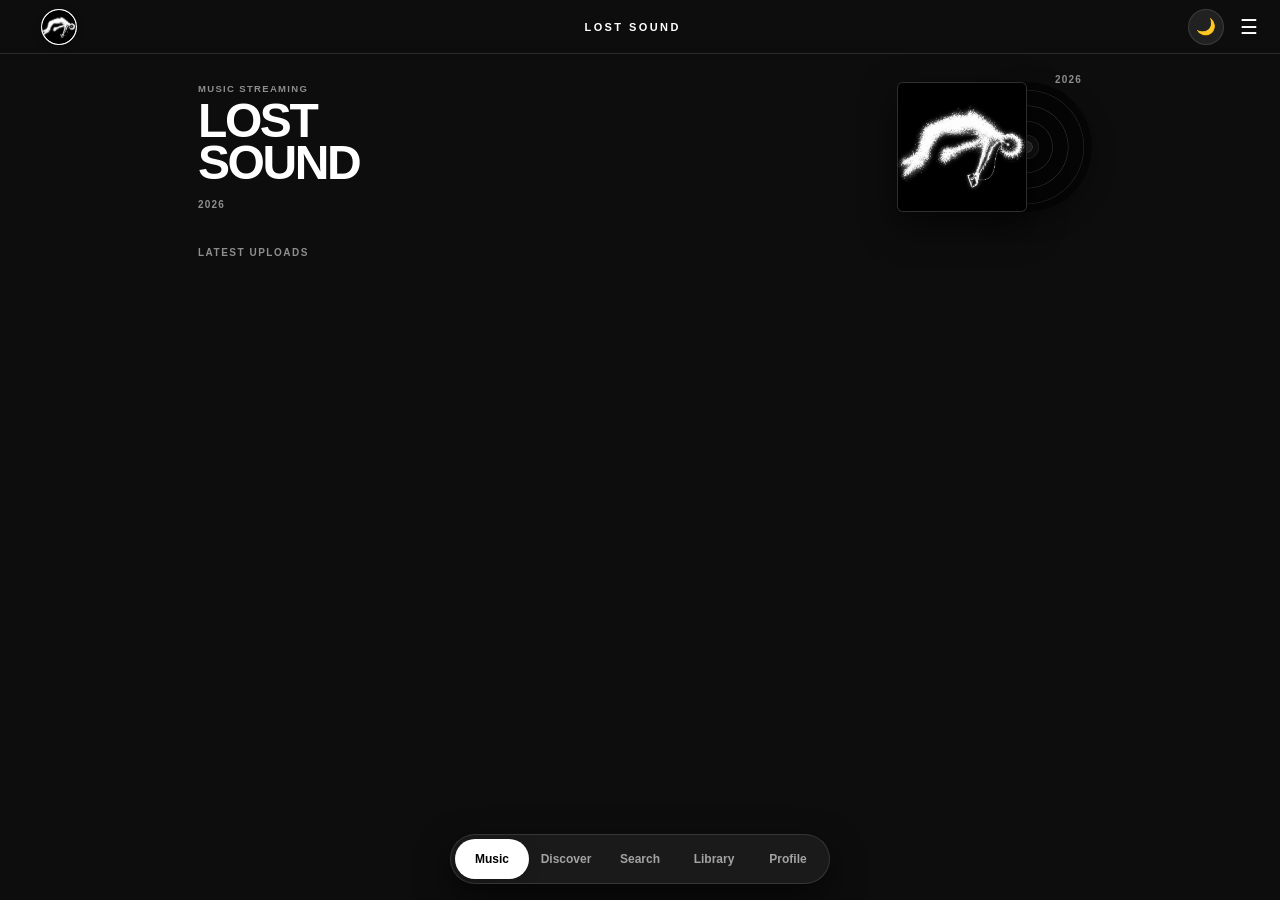
==== commit cd6c6567: "Update index.html" ====
--- a/index.html
+++ b/index.html
@@ -15,9 +15,366 @@
 <link rel="icon" type="image/png" href="assets/icon.png">
 <link rel="apple-touch-icon" href="assets/icon.png">
 
-<!-- لینک استایل با پارامتر شکستن کش -->
-<link rel="stylesheet" href="style.css?v=3">
-
+<style>
+/* ==========================================================================
+   THEME VARIABLES & BASE STYLES
+   ========================================================================== */
+:root {
+  --bg: #0d0d0d;
+  --paper: #171717;
+  --paper-sub: #212121;
+  --black: #ffffff;
+  --white: #000000;
+  --gray: #8e8e8e;
+  --line: rgba(255, 255, 255, 0.12);
+  --red: #ff4d4d;
+  --shadow: 0 14px 35px rgba(0, 0, 0, 0.6);
+  --pill-bg: rgba(30, 30, 30, 0.85);
+  --pill-glider: #ffffff;
+  --pill-text: rgba(255, 255, 255, 0.6);
+  --pill-active: #000000;
+  --search-glow: 0 0 25px rgba(255, 255, 255, 0.18);
+}
+
+body.morning-mode {
+  --bg: #f5f2eb;
+  --paper: #ffffff;
+  --paper-sub: #ebe6dc;
+  --black: #000000;
+  --white: #ffffff;
+  --gray: #77736c;
+  --line: rgba(0, 0, 0, 0.1);
+  --red: #e53935;
+  --shadow: 0 14px 35px rgba(0, 0, 0, 0.12);
+  --pill-bg: rgba(235, 230, 220, 0.88);
+  --pill-glider: #000000;
+  --pill-text: rgba(0, 0, 0, 0.6);
+  --pill-active: #ffffff;
+  --search-glow: 0 0 25px rgba(0, 0, 0, 0.12);
+}
+
+*, *::before, *::after {
+  box-sizing: border-box;
+  margin: 0;
+  padding: 0;
+  -webkit-tap-highlight-color: transparent;
+}
+
+html, body {
+  width: 100%;
+  min-height: 100%;
+  background: var(--bg);
+  color: var(--black);
+  font-family: -apple-system, BlinkMacSystemFont, "SF Pro Display", "Segoe UI", Roboto, Helvetica, sans-serif;
+  overflow-x: hidden;
+  transition: background 0.28s ease, color 0.28s ease;
+}
+
+button, input, textarea, select {
+  font-family: inherit;
+  color: inherit;
+  border: 0;
+  background: none;
+}
+
+button { cursor: pointer; }
+img { max-width: 100%; display: block; }
+a { text-decoration: none; color: inherit; }
+audio { display: none; }
+
+.app { min-height: 100vh; padding-bottom: 135px; }
+
+/* SPINNERS */
+.pull-spinner { display: none; text-align: center; padding: 10px 0; font-size: 10px; font-weight: 800; letter-spacing: .14em; text-transform: uppercase; color: var(--gray); background: var(--paper-sub); border-bottom: 1px solid var(--line); }
+.page-loader { display: none; padding: 40px 0; text-align: center; }
+.page-loader.show { display: block; }
+.page-spinner { width: 32px; height: 32px; border: 2.5px solid var(--line); border-top-color: var(--black); border-radius: 50%; margin: 0 auto 10px; animation: spin 0.75s linear infinite; }
+@keyframes spin { to { transform: rotate(360deg); } }
+
+/* TOPBAR */
+.topbar { height: 54px; padding: 0 18px; display: flex; align-items: center; justify-content: space-between; position: sticky; top: 0; z-index: 200; background: var(--bg); backdrop-filter: blur(18px); border-bottom: 1px solid var(--line); transition: background 0.28s ease; }
+.top-left { position: relative; display: flex; align-items: center; gap: 8px; }
+.brand-logo-btn { width: 36px; height: 36px; border-radius: 50%; background: var(--black); color: var(--white); display: grid; place-items: center; cursor: pointer; overflow: hidden; box-shadow: 0 3px 10px rgba(0, 0, 0, 0.15); border: 1px solid var(--line); }
+.top-right { display: flex; align-items: center; gap: 12px; }
+.theme-toggle-btn { width: 36px; height: 36px; border-radius: 50%; display: grid; place-items: center; font-size: 16px; background: var(--paper-sub); border: 1px solid var(--line); transition: transform 0.2s; }
+.theme-toggle-btn:active { transform: scale(0.9); }
+.social-popup { position: absolute; top: 46px; left: 0; background: var(--paper); border-radius: 14px; padding: 6px; box-shadow: var(--shadow); border: 1px solid var(--line); min-width: 165px; display: none; z-index: 500; }
+.social-popup.show { display: flex; flex-direction: column; gap: 2px; animation: popIn .16s cubic-bezier(0.16, 1, 0.3, 1) forwards; }
+@keyframes popIn { from { opacity: 0; transform: scale(0.92) translateY(-4px); } to { opacity: 1; transform: scale(1) translateY(0); } }
+.social-item { display: flex; align-items: center; gap: 10px; padding: 9px 12px; border-radius: 8px; font-size: 12px; font-weight: 700; transition: 0.15s; }
+.social-item:hover { background: var(--paper-sub); }
+.social-item.highlight { background: var(--black); color: var(--white); margin-bottom: 4px; }
+.top-title { font-size: 11px; letter-spacing: .22em; font-weight: 800; text-transform: uppercase; }
+.top-menu-btn { font-size: 20px; padding: 4px; line-height: 1; color: var(--black); }
+#siteBackButton { visibility: hidden; opacity: .35; transition: .2s; font-size: 22px; }
+#siteBackButton.visible { visibility: visible; opacity: 1; }
+
+/* PAGES */
+.page { width: 100%; max-width: 920px; margin: auto; padding: 12px 18px; }
+.view { display: none; }
+.view.active { display: block; }
+
+/* HERO */
+.hero-layout { display: grid; grid-template-columns: 1fr 185px; align-items: center; gap: 15px; margin: 8px 0 28px; position: relative; }
+.hero-meta-top { font-size: 9.5px; letter-spacing: .14em; font-weight: 800; text-transform: uppercase; color: var(--gray); margin-bottom: 6px; }
+.hero-title { font-size: clamp(34px, 5.8vw, 48px); line-height: 0.86; letter-spacing: -0.05em; font-weight: 900; }
+.hero-year { font-size: 10px; font-weight: 700; letter-spacing: .12em; margin-top: 16px; color: var(--gray); }
+.hero-year-right { position: absolute; top: 0; right: 0; font-size: 10px; font-weight: 700; letter-spacing: .12em; color: var(--gray); }
+.hero-vinyl-stage { position: relative; width: 100%; height: 145px; display: flex; align-items: center; justify-content: flex-start; }
+.stage-cover { position: relative; z-index: 2; width: 130px; height: 130px; border-radius: 6px; overflow: hidden; background: #111; box-shadow: var(--shadow); flex: 0 0 auto; border: 1px solid var(--line); }
+.stage-cover video { width: 100%; height: 100%; object-fit: cover; }
+.stage-vinyl { position: absolute; z-index: 1; left: 65px; width: 130px; height: 130px; border-radius: 50%; background: radial-gradient(circle, #2a2a2a 0 5%, #444 5.5% 6%, #111 6.5% 12%, #222 12.5% 13%, #050505 13.5% 27%, #222 27.5% 28%, #050505 28.5% 44%, #222 44.5% 45%, #050505 45.5% 61%, #1a1a1a 61.5% 62%, #050505 62.5% 100%); box-shadow: 0 8px 24px rgba(0, 0, 0, 0.3); pointer-events: none; }
+.stage-vinyl.playing { animation: rotateVinyl 4s linear infinite; }
+@keyframes rotateVinyl { from { transform: rotate(0); } to { transform: rotate(360deg); } }
+
+/* PROMOTED HERO BOX (DISCOVER TOP) */
+.featured-promo-section { width: 100%; max-width: 520px; margin: 0 auto 25px; border-radius: 20px; background: linear-gradient(135deg, rgba(30, 30, 45, 0.85), rgba(15, 15, 25, 0.95)); border: 1px solid rgba(255, 255, 255, 0.08); box-shadow: 0 10px 30px rgba(0, 0, 0, 0.5); backdrop-filter: blur(10px); overflow: hidden; padding: 16px; }
+body.morning-mode .featured-promo-section { background: linear-gradient(135deg, rgba(240, 240, 250, 0.95), rgba(220, 220, 235, 0.85)); border: 1px solid rgba(0, 0, 0, 0.08); box-shadow: 0 10px 30px rgba(0, 0, 0, 0.08); }
+.promo-card { display: flex; align-items: center; gap: 18px; direction: ltr; }
+.promo-cover-wrapper { position: relative; width: 100px; height: 100px; flex-shrink: 0; }
+.promo-cover { width: 100%; height: 100%; border-radius: 14px; object-fit: cover; box-shadow: 0 4px 15px rgba(0, 0, 0, 0.4); }
+.promo-badge { position: absolute; top: -6px; right: -6px; background: linear-gradient(45deg, #ff416c, #ff4b2b); color: #fff; font-size: 9px; font-weight: bold; padding: 3px 8px; border-radius: 20px; box-shadow: 0 2px 6px rgba(255, 65, 108, 0.4); }
+.promo-details { flex-grow: 1; text-align: left; }
+.promo-title { font-size: 16px; color: #fff; margin: 0 0 4px 0; font-weight: 800; white-space: nowrap; overflow: hidden; text-overflow: ellipsis; max-width: 200px; }
+body.morning-mode .promo-title { color: #000; }
+.promo-artist { font-size: 11px; color: #a0a0b0; margin: 0 0 12px 0; font-weight: 600; }
+body.morning-mode .promo-artist { color: #666; }
+.promo-btn-play { background: var(--black); color: var(--white); border-radius: 25px; padding: 8px 16px; font-size: 10px; font-weight: bold; cursor: pointer; transition: transform 0.2s; letter-spacing: 0.1em; border: 1px solid var(--line); }
+.promo-btn-play:active { transform: scale(0.95); }
+
+/* ==========================================================================
+   LIBRARY SLENDER EDGELESS 3D COVERFLOW (باریک، همرنگ پس‌زمینه و خروج از صفحه)
+   ========================================================================== */
+.library-coverflow-container {
+  width: 100vw;
+  margin-left: calc(-50vw + 50%);
+  margin-right: calc(-50vw + 50%);
+  margin-top: 15px;
+  margin-bottom: 25px;
+  overflow: visible;
+}
+
+.library-coverflow-pod {
+  position: relative;
+  width: 100%;
+  height: 155px;
+  background: transparent;
+  perspective: 1000px;
+  overflow: visible;
+  display: flex;
+  align-items: center;
+  justify-content: center;
+  touch-action: pan-y;
+  user-select: none;
+}
+
+.library-coverflow-stage {
+  width: 100%;
+  height: 100%;
+  position: relative;
+  display: flex;
+  align-items: center;
+  justify-content: center;
+  transform-style: preserve-3d;
+}
+
+.coverflow-item {
+  position: absolute;
+  width: 115px;
+  height: 115px;
+  border-radius: 12px;
+  overflow: hidden;
+  background: #111;
+  box-shadow: 0 10px 25px rgba(0, 0, 0, 0.6);
+  border: 1px solid var(--line);
+  cursor: pointer;
+  transform-origin: center center;
+  transition: transform 0.38s cubic-bezier(0.2, 0.9, 0.3, 1), opacity 0.35s ease, filter 0.35s ease;
+}
+
+.coverflow-item img {
+  width: 100%;
+  height: 100%;
+  object-fit: cover;
+}
+
+.coverflow-item .cf-meta {
+  position: absolute;
+  bottom: 0;
+  left: 0;
+  right: 0;
+  padding: 6px 8px;
+  background: linear-gradient(0deg, rgba(0,0,0,0.92) 0%, transparent 100%);
+  color: #ffffff;
+  opacity: 0;
+  transition: opacity 0.25s ease;
+}
+
+.coverflow-item.active .cf-meta {
+  opacity: 1;
+}
+
+.cf-meta h4 {
+  font-size: 10px;
+  font-weight: 800;
+  white-space: nowrap;
+  overflow: hidden;
+  text-overflow: ellipsis;
+}
+
+.cf-meta p {
+  font-size: 8.5px;
+  color: #ccc;
+  margin-top: 1px;
+}
+
+/* SEARCH PILL EXPAND ANIMATION */
+.search-pill-container { display: flex; justify-content: center; margin: 15px 0 25px; }
+.search-pill { width: 50px; height: 50px; border-radius: 30px; background: var(--paper); border: 1px solid var(--line); box-shadow: var(--search-glow); display: flex; align-items: center; padding: 0 14px; gap: 10px; overflow: hidden; transition: width 0.55s cubic-bezier(0.16, 1, 0.3, 1), border-color 0.3s ease, box-shadow 0.3s ease; margin: 0 auto; }
+.search-pill.expanded { width: 100%; max-width: 400px; }
+.search-icon { width: 20px; height: 20px; flex: 0 0 auto; fill: var(--black); opacity: 0.85; }
+.search-pill input { width: 100%; border: none; background: transparent; font-size: 15px; font-weight: 700; outline: none; color: var(--black); opacity: 0; transition: opacity 0.3s ease 0.15s; }
+.search-pill.expanded input { opacity: 1; }
+
+/* TRACK ROWS */
+.section-title-line { display: flex; align-items: center; justify-content: space-between; margin: 20px 0 10px; }
+.section-title { font-size: 10px; font-weight: 900; letter-spacing: .15em; text-transform: uppercase; color: var(--gray); }
+.track-row { display: grid; grid-template-columns: 74px 38px minmax(0, 1fr) 24px; align-items: center; gap: 14px; padding: 12px 0; border-bottom: 1px solid var(--line); }
+.track-thumb-wrap { position: relative; width: 74px; height: 74px; }
+.track-thumb { width: 100%; height: 100%; object-fit: cover; border-radius: 6px; background: var(--paper-sub); border: 1px solid var(--line); }
+.avatar-badge { position: absolute; top: -6px; left: -6px; width: 26px; height: 26px; border-radius: 50%; object-fit: cover; border: 2px solid var(--bg); box-shadow: 0 2px 6px rgba(0, 0, 0, 0.3); z-index: 4; cursor: pointer; }
+.avatar-badge-fallback { position: absolute; top: -6px; left: -6px; width: 26px; height: 26px; border-radius: 50%; border: 2px solid var(--bg); background: var(--paper-sub); color: var(--black); display: grid; place-items: center; font-size: 9px; font-weight: bold; z-index: 4; cursor: pointer; }
+.track-play-btn { width: 38px; height: 38px; border-radius: 50%; background: var(--black); color: var(--white); box-shadow: 0 3px 10px rgba(0, 0, 0, 0.1); display: grid; place-items: center; font-size: 12px; transition: 0.15s; }
+.track-play-btn:hover { opacity: 0.85; }
+.track-meta { min-width: 0; cursor: pointer; }
+.track-meta h4 { font-size: 13.5px; font-weight: 800; line-height: 1.2; overflow: hidden; white-space: nowrap; text-overflow: ellipsis; margin: 0; }
+.track-meta .artist-name { font-size: 11px; color: var(--gray); margin-top: 3px; font-weight: 500; }
+.track-meta .track-stats { font-size: 9.5px; color: var(--gray); margin-top: 4px; display: flex; gap: 6px; }
+.track-more-btn { font-size: 18px; color: var(--black); cursor: pointer; text-align: right; }
+
+/* MISC RESULTS & ADMIN */
+.search-group-title { font-size: 10px; letter-spacing: .16em; font-weight: bold; margin: 20px 0 8px; padding-bottom: 6px; border-bottom: 1px solid var(--line); color: var(--gray); }
+.artist-result { display: flex; align-items: center; gap: 12px; padding: 10px 4px; border-bottom: 1px solid var(--line); cursor: pointer; }
+.artist-result img, .artist-result .artist-fallback { width: 46px; height: 46px; border-radius: 50%; object-fit: cover; flex: 0 0 auto; }
+.artist-fallback { display: grid; place-items: center; background: var(--paper-sub); color: var(--black); font-weight: 800; font-size: 14px; border: 1px solid var(--line); }
+
+.admin-track-item { display: flex; align-items: center; justify-content: space-between; padding: 12px 0; border-bottom: 1px solid var(--line); }
+.admin-track-info h4 { font-size: 14px; margin: 0 0 4px 0; }
+.admin-track-info p { font-size: 11px; color: var(--gray); margin: 0; }
+.admin-toggle-btn { padding: 6px 12px; border-radius: 14px; font-size: 10px; font-weight: bold; border: 1px solid var(--line); }
+.admin-toggle-btn.featured { background: var(--red); color: #fff; border-color: var(--red); }
+
+/* CHANNEL VIEW */
+.channel-hero { display: flex; align-items: center; gap: 16px; padding: 8px 0 20px; border-bottom: 1px solid var(--line); }
+.channel-avatar { width: 75px; height: 75px; border-radius: 50%; object-fit: cover; background: #111; flex: 0 0 auto; border: 1px solid var(--line); }
+.channel-meta h2 { font-size: 26px; line-height: .95; letter-spacing: -.05em; margin: 4px 0; }
+.channel-id { font-size: 10px; color: var(--gray); }
+.channel-actions { display: flex; gap: 6px; margin-top: 10px; flex-wrap: wrap; }
+
+/* DOCK PLAYER */
+.dock-player { display: none; position: fixed; left: 14px; right: 14px; bottom: 78px; z-index: 400; padding: 8px 12px; background: var(--paper); border-radius: 14px; border: 1px solid var(--line); box-shadow: var(--shadow); cursor: pointer; transition: background 0.28s ease; }
+.dock-player.open { display: block; }
+.dock-inner { display: grid; grid-template-columns: 44px minmax(0, 1fr) 38px; gap: 10px; align-items: center; }
+.dock-art { width: 44px; height: 44px; border-radius: 5px; object-fit: cover; background: #111; }
+.dock-meta h5 { font-size: 12px; font-weight: 800; overflow: hidden; white-space: nowrap; text-overflow: ellipsis; margin: 0; }
+.dock-meta p { font-size: 10px; color: var(--gray); margin-top: 1px; margin-bottom: 0; }
+.dock-progress { width: 100%; height: 2px; background: var(--paper-sub); margin-top: 6px; position: relative; border-radius: 2px; }
+.dock-progress-bar { height: 100%; width: 0; background: var(--black); border-radius: 2px; }
+.dock-times { display: flex; justify-content: space-between; font-size: 8.5px; color: var(--gray); font-weight: 700; margin-top: 3px; }
+.dock-play-circle { width: 38px; height: 38px; border-radius: 50%; background: var(--black); color: var(--white); display: grid; place-items: center; font-size: 13px; margin-left: auto; }
+
+/* FULL-SCREEN PLAYER */
+.full-player-overlay { position: fixed; inset: 0; z-index: 8000; background: var(--bg); display: flex; flex-direction: column; justify-content: space-between; padding: 24px 28px calc(28px + env(safe-area-inset-bottom)); transform: translateY(100%); transition: transform 0.38s cubic-bezier(0.16, 1, 0.3, 1), background 0.28s ease; overflow-y: auto; }
+.full-player-overlay.open { transform: translateY(0); }
+.full-player-top { display: flex; align-items: center; justify-content: space-between; height: 44px; }
+.full-player-close { width: 40px; height: 40px; border-radius: 50%; display: grid; place-items: center; font-size: 24px; font-weight: bold; cursor: pointer; line-height: 1; color: var(--black); }
+.full-player-stage { width: 100%; max-width: 340px; margin: 20px auto; aspect-ratio: 1; position: relative; border-radius: 18px; overflow: hidden; background: #111; box-shadow: var(--shadow); border: 1px solid var(--line); }
+.full-player-stage img { width: 100%; height: 100%; object-fit: cover; display: block; }
+.full-player-stage video { position: absolute; inset: 0; width: 100%; height: 100%; object-fit: cover; display: none; z-index: 2; }
+.full-player-meta { width: 100%; max-width: 340px; margin: 0 auto 10px; display: flex; align-items: center; justify-content: space-between; }
+.full-player-titles h2 { font-size: 22px; font-weight: 900; letter-spacing: -0.03em; line-height: 1.2; }
+.full-player-titles p { font-size: 14px; color: var(--gray); margin-top: 4px; font-weight: 600; }
+.full-player-like-btn { font-size: 24px; color: var(--gray); cursor: pointer; transition: 0.15s; }
+.full-player-like-btn.liked { color: var(--red); }
+.full-player-scrub { width: 100%; max-width: 340px; margin: 15px auto 0; }
+.full-scrub-bar { width: 100%; height: 4px; background: var(--paper-sub); border-radius: 4px; cursor: pointer; position: relative; }
+.full-scrub-fill { height: 100%; width: 0; background: var(--black); border-radius: 4px; }
+.full-scrub-times { display: flex; justify-content: space-between; font-size: 11px; color: var(--gray); font-weight: 700; margin-top: 6px; }
+.full-player-controls { width: 100%; max-width: 340px; margin: 20px auto 10px; display: flex; align-items: center; justify-content: space-between; }
+.full-ctrl-btn { font-size: 28px; color: var(--black); cursor: pointer; }
+.full-play-btn { width: 64px; height: 64px; border-radius: 50%; background: var(--black); color: var(--white); display: grid; place-items: center; font-size: 22px; cursor: pointer; box-shadow: 0 8px 24px rgba(0, 0, 0, 0.2); }
+
+/* FLOATING PILL TABBAR */
+.pill-nav-container { position: fixed; left: 0; right: 0; bottom: calc(16px + env(safe-area-inset-bottom)); z-index: 350; display: flex; justify-content: center; pointer-events: none; }
+.pill-nav { pointer-events: auto; position: relative; display: flex; align-items: center; background: var(--pill-bg); backdrop-filter: blur(25px); -webkit-backdrop-filter: blur(25px); padding: 4px; border-radius: 40px; border: 1px solid var(--line); box-shadow: var(--shadow); width: min(380px, 92vw); transition: background 0.28s ease, border-color 0.28s ease; }
+.pill-glider { position: absolute; top: 4px; bottom: 4px; left: 4px; width: calc((100% - 8px) / 5); background: var(--pill-glider); border-radius: 30px; box-shadow: 0 4px 14px rgba(0, 0, 0, 0.15); transition: transform 0.32s cubic-bezier(0.2, 0.9, 0.3, 1.2), background 0.28s ease; z-index: 1; pointer-events: none; }
+.pill-item { flex: 1; position: relative; z-index: 2; height: 40px; display: flex; align-items: center; justify-content: center; font-size: 12px; font-weight: 700; color: var(--pill-text); border-radius: 30px; transition: color 0.22s ease; user-select: none; }
+.pill-item.active { color: var(--pill-active); }
+
+/* FORMS & UPLOAD */
+.upload-card { background: var(--paper); padding: 20px; border-radius: 14px; border: 1px solid var(--line); max-width: 540px; margin: auto; }
+.field { margin: 12px 0; }
+.field label { display: block; font-size: 9px; font-weight: 800; letter-spacing: .12em; margin-bottom: 6px; color: var(--gray); }
+.field input, .field textarea, .field select { width: 100%; padding: 10px; border-radius: 8px; border: 1px solid var(--line); background: var(--paper-sub); font-size: 13px; outline: none; color: var(--black); }
+.primary-btn { padding: 11px 20px; background: var(--black); color: var(--white); border-radius: 24px; font-size: 10px; font-weight: 800; letter-spacing: .12em; width: 100%; margin-top: 8px; }
+.small-btn { padding: 7px 12px; border: 1px solid var(--line); border-radius: 18px; font-size: 9.5px; background: var(--paper-sub); font-weight: bold; color: var(--black); }
+.toast { position: fixed; left: 50%; bottom: 140px; z-index: 9999; transform: translateX(-50%); padding: 10px 18px; background: var(--black); color: var(--white); border-radius: 30px; font-size: 11px; font-weight: 800; white-space: nowrap; box-shadow: var(--shadow); }
+
+.upload-progress-wrap { display: none; margin-top: 14px; background: var(--paper-sub); border-radius: 20px; height: 18px; position: relative; overflow: hidden; border: 1px solid var(--line); }
+.upload-progress-fill { height: 100%; width: 0%; background: var(--black); border-radius: 20px; transition: width 0.18s cubic-bezier(0.4, 0, 0.2, 1); }
+.upload-progress-text { position: absolute; inset: 0; display: flex; align-items: center; justify-content: center; font-size: 9.5px; font-weight: 900; color: var(--white); mix-blend-mode: difference; }
+
+/* DRAWER */
+.drawer { position: fixed; inset: 0; z-index: 500; display: none; background: rgba(0, 0, 0, 0.7); }
+.drawer.open { display: block; }
+.drawer-panel { position: absolute; top: 0; right: 0; bottom: 0; width: min(320px, 85vw); padding: 22px; background: var(--paper); overflow-y: auto; border-left: 1px solid var(--line); }
+.drawer-head { display: flex; align-items: center; justify-content: space-between; font-size: 18px; }
+.drawer-list { margin-top: 25px; }
+.drawer-list button, .drawer-list a { width: 100%; padding: 12px 0; text-align: left; border-bottom: 1px solid var(--line); font-size: 13px; color: var(--black); display: block; }
+
+/* AUTH MODAL */
+.auth-overlay { position: fixed; inset: 0; z-index: 5000; display: none; align-items: center; justify-content: center; padding: 18px; background: rgba(0, 0, 0, 0.8); backdrop-filter: blur(8px); }
+.auth-overlay.open { display: flex; }
+.auth-panel { position: relative; width: 100%; max-width: 380px; background: var(--paper); border-radius: 16px; padding: 26px; box-shadow: var(--shadow); border: 1px solid var(--line); }
+.auth-title { font-size: 28px; line-height: .9; letter-spacing: -.05em; margin-bottom: 8px; font-weight: 900; }
+.auth-submit { width: 100%; padding: 13px; margin-top: 12px; border-radius: 25px; background: var(--black); color: var(--white); font-weight: 800; font-size: 11px; letter-spacing: .05em; }
+.auth-feedback-overlay { position: absolute; inset: 0; background: var(--paper); border-radius: 16px; display: none; flex-direction: column; align-items: center; justify-content: center; gap: 12px; z-index: 10; animation: fadeIn 0.22s ease forwards; }
+.auth-feedback-overlay.show { display: flex; }
+.auth-spinner { width: 36px; height: 36px; border: 3px solid var(--line); border-top-color: var(--black); border-radius: 50%; animation: spin 0.8s linear infinite; }
+.auth-checkmark { width: 44px; height: 44px; border-radius: 50%; background: rgba(34, 197, 94, 0.15); border: 2px solid #22c55e; display: grid; place-items: center; font-size: 22px; color: #22c55e; animation: popIn 0.3s cubic-bezier(0.175, 0.885, 0.32, 1.275) forwards; }
+.btn-google-auth { width: 100%; display: flex; align-items: center; justify-content: center; gap: 10px; padding: 12px; border-radius: 25px; background: var(--paper-sub); color: var(--black); border: 1px solid var(--line); font-size: 11.5px; font-weight: 800; margin-bottom: 14px; cursor: pointer; transition: transform 0.15s, opacity 0.15s; }
+.btn-google-auth:active { transform: scale(0.98); opacity: 0.85; }
+.auth-divider { display: flex; align-items: center; gap: 10px; margin: 12px 0 14px; color: var(--gray); font-size: 10px; font-weight: 700; letter-spacing: .1em; text-transform: uppercase; }
+.auth-divider::before, .auth-divider::after { content: ''; flex: 1; height: 1px; background: var(--line); }
+
+/* CROPPER & BOTTOM SHEETS */
+.crop-overlay { position: fixed; inset: 0; z-index: 9000; display: none; align-items: center; justify-content: center; padding: 18px; background: rgba(0, 0, 0, 0.85); backdrop-filter: blur(8px); }
+.crop-overlay.open { display: flex; }
+.crop-panel { width: min(400px, 100%); background: var(--paper); border-radius: 16px; padding: 18px; border: 1px solid var(--line); }
+.crop-stage { width: min(260px, 70vw); height: min(260px, 70vw); margin: 0 auto; background: #050505; overflow: hidden; touch-action: none; position: relative; border: 1px solid var(--line); }
+.crop-stage.circle { border-radius: 50%; }
+.crop-stage.square { border-radius: 8px; }
+#cropCanvas { width: 100%; height: 100%; }
+.crop-controls { display: grid; grid-template-columns: 36px 1fr 36px; align-items: center; gap: 8px; margin-top: 12px; }
+.crop-controls button { height: 36px; border: 1px solid var(--line); border-radius: 50%; background: var(--paper-sub); font-size: 16px; color: var(--black); }
+.crop-actions { display: flex; gap: 6px; margin-top: 14px; }
+.crop-actions button { flex: 1; padding: 10px; border-radius: 20px; border: 1px solid var(--line); font-size: 10px; font-weight: bold; }
+.track-options-sheet { position: fixed; inset: 0; z-index: 7000; background: rgba(0, 0, 0, 0.7); display: none; align-items: flex-end; justify-content: center; padding: 14px; }
+.track-options-sheet.open { display: flex; }
+.track-options-box { width: min(460px, 100%); background: var(--paper); border-radius: 18px; padding: 16px; box-shadow: var(--shadow); border: 1px solid var(--line); }
+.track-options-box button { width: 100%; padding: 12px; border: 1px solid var(--line); border-radius: 12px; margin-top: 6px; font-size: 12px; font-weight: bold; text-align: left; background: var(--paper-sub); color: var(--black); }
+.track-options-box button.danger { color: var(--red); }
+
+/* RESPONSIVE */
+@media(max-width: 480px){
+  .hero-layout { grid-template-columns: 1fr 160px; gap: 8px; }
+  .stage-cover, .stage-vinyl { width: 115px; height: 115px; }
+  .stage-vinyl { left: 55px; }
+  .track-row { grid-template-columns: 64px 34px minmax(0, 1fr) 20px; gap: 10px; }
+  .track-thumb-wrap { width: 64px; height: 64px; }
+  .track-play-btn { width: 34px; height: 34px; }
+}
+</style>
 </head>
 <body>
 
@@ -80,7 +437,7 @@
       <div id="homeLoader" class="page-loader"><div class="page-spinner"></div></div>
     </section>
 
-    <!-- DISCOVER WITH PROMO HERO & 3D POD -->
+    <!-- DISCOVER WITH PROMO HERO ONLY -->
     <section id="discover" class="view">
       <!-- باکس اختصاصی موزیک تبلیغاتی بالا -->
       <div id="featuredPromoSection" class="featured-promo-section" style="display:none;">
@@ -97,16 +454,10 @@
         </div>
       </div>
 
-      <div class="hero-meta-top" style="margin-top:16px;">LOST SOUND SELECTION</div>
-      <h1 class="hero-title" style="font-size:28px;margin-bottom:8px">DISCOVER</h1>
-
-      <!-- استیج سه‌بعدی کپسولی فشرده -->
-      <div class="coverflow-pod-container">
-        <div class="coverflow-pod" id="coverflowWrap">
-          <div class="coverflow-stage" id="coverflowStage"></div>
-        </div>
-      </div>
-
+      <div class="section-title-line">
+        <div class="section-title">FEATURED DISCOVERY</div>
+      </div>
+      <div id="discoverList"></div>
       <div id="discoverLoader" class="page-loader"><div class="page-spinner"></div></div>
     </section>
 
@@ -134,10 +485,21 @@
       <div id="searchLoader" class="page-loader"><div class="page-spinner"></div></div>
     </section>
 
-    <!-- LIBRARY / LIKED PLAYLIST -->
+    <!-- LIBRARY WITH SLENDER EDGELESS 3D COVERFLOW -->
     <section id="library" class="view">
       <div class="hero-meta-top">YOUR ARCHIVE</div>
-      <h1 class="hero-title" style="font-size:36px;margin-bottom:15px">MY SOUND</h1>
+      <h1 class="hero-title" style="font-size:32px;margin-bottom:6px">MY SOUND</h1>
+
+      <!-- استیج سه‌بعدی باریک، بدون کادر و خروج آزاد از صفحه -->
+      <div class="library-coverflow-container">
+        <div class="library-coverflow-pod" id="libraryCoverflowWrap">
+          <div class="library-coverflow-stage" id="libraryCoverflowStage"></div>
+        </div>
+      </div>
+
+      <div class="section-title-line">
+        <div class="section-title">SAVED RELEASES</div>
+      </div>
       <div id="likedList"></div>
       <div id="libraryLoader" class="page-loader"><div class="page-spinner"></div></div>
     </section>
@@ -301,10 +663,7 @@
         <button data-go="library">Library</button>
         <button data-go="profile">Profile</button>
         <button data-go="upload">Upload</button>
-        
-        <!-- دکمه پنل ادمین -->
         <button data-go="admin" id="adminMenuBtn" style="display:none; color:var(--red); font-weight:bold;">Admin Panel</button>
-        
         <button id="authMenuButton">Register / Login</button>
       </div>
     </aside>
@@ -358,6 +717,1266 @@
 <audio id="audio" preload="metadata"></audio>
 
 <script src="https://cdn.jsdelivr.net/npm/@supabase/supabase-js@2"></script>
-<script src="app.js"></script>
+<script>
+const SUPABASE_URL = "https://iezjmlesxdqtgrzopnyf.supabase.co";
+const SUPABASE_PUBLISHABLE_KEY = "sb_publishable_oZzBug6zzrXVDEaLljsHeQ_EPQOhcnu";
+const supabaseClient = window.supabase.createClient(SUPABASE_URL, SUPABASE_PUBLISHABLE_KEY);
+
+const ADMIN_EMAILS = ["admin@lostsound.com", "amirtalles@gmail.com"];
+
+let tracks = [], artists = [], liked = new Set(), currentIndex = -1, currentUser = null, currentProfile = null;
+let listeningSeconds = 0, lastAudioTime = 0, currentTrackObj = null, authMode = "register", selectedOptionTrack = null;
+const loadedPages = new Set();
+const audio = document.getElementById("audio");
+
+let cfCurrentIndex = 0;
+let cfStartX = 0;
+let cfIsDragging = false;
+
+let cropTarget = "profile", cropFile = null, cropImage = null, cropScale = 1, cropX = 0, cropY = 0, cropDragging = false, cropLastX = 0, cropLastY = 0;
+let croppedAvatarBlob = null, croppedCoverBlob = null, croppedEditCoverBlob = null;
+
+document.addEventListener("DOMContentLoaded", async () => {
+  initTheme();
+  setupIntroVideo();
+  bindButtons();
+  setupPullToRefresh();
+  
+  await checkSession();
+  await loadInitialHomeData();
+  applyRoute(false);
+});
+
+function initTheme(){
+  const savedTheme = localStorage.getItem("ls_theme") || "night";
+  setTheme(savedTheme);
+}
+
+function setTheme(mode){
+  const btn = document.getElementById("themeToggleBtn");
+  if (mode === "morning") {
+    document.body.classList.add("morning-mode");
+    if(btn) btn.textContent = "☀️";
+    document.querySelector('meta[name="theme-color"]')?.setAttribute('content', '#f5f2eb');
+  } else {
+    document.body.classList.remove("morning-mode");
+    if(btn) btn.textContent = "🌙";
+    document.querySelector('meta[name="theme-color"]')?.setAttribute('content', '#0d0d0d');
+  }
+  localStorage.setItem("ls_theme", mode);
+}
+
+function toggleTheme(){
+  const isMorning = document.body.classList.contains("morning-mode");
+  setTheme(isMorning ? "night" : "morning");
+}
+
+function setupIntroVideo(){
+  const v = document.getElementById("introCoverVideo");
+  if (!v) return;
+  v.addEventListener("ended", () => { v.currentTime = 0; v.play().catch(()=>{}); });
+  document.addEventListener("visibilitychange", () => { if (!document.hidden && v.paused) v.play().catch(()=>{}); });
+}
+
+function freeMemoryForPicker(){
+  const v = document.getElementById("introCoverVideo");
+  if(v) v.pause();
+  const fv = document.getElementById("fullCoverVideo");
+  if(fv) fv.pause();
+}
+
+function restoreMemoryAfterPicker(){
+  const v = document.getElementById("introCoverVideo");
+  if(v && document.querySelector(".view.active")?.id === "home") v.play().catch(()=>{});
+  const fv = document.getElementById("fullCoverVideo");
+  if(fv && document.getElementById("fullPlayerOverlay")?.classList.contains("open")) fv.play().catch(()=>{});
+}
+
+function setupPullToRefresh(){
+  let touchStartY = 0, isPulling = false;
+
+  window.addEventListener('touchstart', (e) => {
+    if (window.scrollY === 0) {
+      touchStartY = e.touches[0].clientY;
+      isPulling = true;
+    }
+  }, { passive: true });
+
+  window.addEventListener('touchmove', (e) => {
+    if (!isPulling) return;
+    const pullDistance = e.touches[0].clientY - touchStartY;
+    if (pullDistance > 75 && window.scrollY === 0) {
+      const spinner = document.getElementById("pullRefreshSpinner");
+      if (spinner) spinner.style.display = "block";
+    }
+  }, { passive: true });
+
+  window.addEventListener('touchend', async () => {
+    if (!isPulling) return;
+    isPulling = false;
+    const spinner = document.getElementById("pullRefreshSpinner");
+    if (spinner && spinner.style.display === "block") {
+      loadedPages.clear();
+      await loadInitialHomeData();
+      spinner.style.display = "none";
+      toast("Archive Updated!");
+    }
+  });
+}
+
+function bindButtons(){
+  const logoBtn = document.getElementById("brandLogoBtn"), popup = document.getElementById("socialPopup");
+  if (logoBtn && popup) {
+    logoBtn.onclick = (e) => { e.stopPropagation(); popup.classList.toggle("show"); };
+    document.addEventListener("click", () => popup.classList.remove("show"));
+  }
+
+  document.getElementById("themeToggleBtn").onclick = toggleTheme;
+  document.getElementById("siteBackButton").onclick = goBack;
+  document.querySelectorAll(".pill-item").forEach(btn => btn.onclick = () => navigate(btn.dataset.view));
+  document.querySelectorAll("[data-go]").forEach(btn => btn.onclick = () => { closeDrawer(); navigate(btn.dataset.go); });
+
+  document.getElementById("menuButton").onclick = () => document.getElementById("drawer").classList.add("open");
+  document.getElementById("closeDrawer").onclick = closeDrawer;
+  document.getElementById("authMenuButton").onclick = () => { closeDrawer(); currentUser ? logout() : openAuth("login"); };
+  
+  const authClose = document.getElementById("authClose");
+  if(authClose) authClose.onclick = () => document.getElementById("authOverlay").classList.remove("open");
+  const authSwitch = document.getElementById("authSwitchBtn");
+  if(authSwitch) authSwitch.onclick = toggleAuthMode;
+  const authForgot = document.getElementById("authForgotBtn");
+  if(authForgot) authForgot.onclick = () => openAuth("forgot");
+  const authSub = document.getElementById("authSubmit");
+  if(authSub) authSub.onclick = submitAuth;
+  const googleBtn = document.getElementById("btnGoogleAuth");
+  if(googleBtn) googleBtn.onclick = signInWithGoogle;
+
+  document.getElementById("dockPlayer").onclick = (e) => {
+    if (e.target.id !== "dockPlayBtn") openFullPlayer();
+  };
+  document.getElementById("dockPlayBtn").onclick = (e) => { e.stopPropagation(); togglePlay(); };
+  document.getElementById("dockProgressWrap").onclick = (e) => { e.stopPropagation(); seekAudio(e); };
+
+  const fullClose = document.getElementById("fullPlayerClose");
+  if(fullClose) fullClose.onclick = closeFullPlayer;
+  const fullPlay = document.getElementById("fullPlayBtn");
+  if(fullPlay) fullPlay.onclick = togglePlay;
+  const fullPrev = document.getElementById("fullPrevBtn");
+  if(fullPrev) fullPrev.onclick = () => playIndex(currentIndex <= 0 ? tracks.length - 1 : currentIndex - 1);
+  const fullNext = document.getElementById("fullNextBtn");
+  if(fullNext) fullNext.onclick = nextTrack;
+  const fullScrub = document.getElementById("fullScrubBar");
+  if(fullScrub) fullScrub.onclick = seekAudioFull;
+  const fullLike = document.getElementById("fullLikeBtn");
+  if(fullLike) fullLike.onclick = toggleLikeCurrent;
+
+  const pubBtn = document.getElementById("publishButton");
+  if(pubBtn) pubBtn.onclick = publishTrack;
+  const saveTrkBtn = document.getElementById("saveTrackButton");
+  if(saveTrkBtn) saveTrkBtn.onclick = saveTrackEdit;
+  const sInput = document.getElementById("searchInput");
+  if(sInput) sInput.oninput = runSearch;
+
+  document.querySelectorAll("input[type='file']").forEach(inp => {
+    inp.removeAttribute("capture");
+    inp.addEventListener("click", (e) => {
+      e.stopPropagation();
+      freeMemoryForPicker();
+    });
+  });
+
+  const saveProfBtn = document.getElementById("saveProfileButton");
+  if(saveProfBtn) saveProfBtn.onclick = saveProfile;
+
+  const pPhoto = document.getElementById("profilePhotoFile");
+  if(pPhoto) pPhoto.onchange = e => { restoreMemoryAfterPicker(); const f = e.target.files[0]; if (f) startCropping(f, "profile"); };
+  const cFile = document.getElementById("coverFile");
+  if(cFile) cFile.onchange = e => { restoreMemoryAfterPicker(); const f = e.target.files[0]; if (f) startCropping(f, "cover"); };
+  const ecFile = document.getElementById("editCoverFile");
+  if(ecFile) ecFile.onchange = e => { restoreMemoryAfterPicker(); const f = e.target.files[0]; if (f) startCropping(f, "editCover"); };
+
+  const cCancel = document.getElementById("cropCancel");
+  if(cCancel) cCancel.onclick = () => document.getElementById("cropOverlay").classList.remove("open");
+  const cSave = document.getElementById("cropSave");
+  if(cSave) cSave.onclick = applyCroppedImage;
+  const cZoom = document.getElementById("cropZoom");
+  if(cZoom) cZoom.oninput = e => { cropScale = Number(e.target.value); drawCrop(); };
+  const cZOut = document.getElementById("cropZoomOut");
+  if(cZOut) cZOut.onclick = () => { cropScale = Math.max(1, cropScale - 0.1); drawCrop(); };
+  const cZIn = document.getElementById("cropZoomIn");
+  if(cZIn) cZIn.onclick = () => { cropScale = Math.min(3, cropScale + 0.1); drawCrop(); };
+
+  const cropStage = document.getElementById("cropStage");
+  if(cropStage){
+    cropStage.addEventListener("mousedown", cropPointerStart);
+    window.addEventListener("mousemove", cropPointerMove, { passive: false });
+    window.addEventListener("mouseup", cropPointerEnd);
+    cropStage.addEventListener("touchstart", cropPointerStart, { passive: false });
+    window.addEventListener("touchmove", cropPointerMove, { passive: false });
+    window.addEventListener("touchend", cropPointerEnd);
+  }
+
+  const optClose = document.getElementById("optCloseTrack");
+  if(optClose) optClose.onclick = closeTrackOptions;
+  const optShare = document.getElementById("optShareTrack");
+  if(optShare) optShare.onclick = () => { shareTrack(selectedOptionTrack); closeTrackOptions(); };
+  const optEdit = document.getElementById("optEditTrack");
+  if(optEdit) optEdit.onclick = () => { openEditTrack(selectedOptionTrack); closeTrackOptions(); };
+  const optDel = document.getElementById("optDeleteTrack");
+  if(optDel) optDel.onclick = () => { deleteTrack(selectedOptionTrack); closeTrackOptions(); };
+
+  audio.ontimeupdate = updateProgress;
+  audio.onplay = () => {
+    document.getElementById("dockPlayBtn").textContent = "Ⅱ";
+    const fp = document.getElementById("fullPlayBtn");
+    if(fp) fp.textContent = "Ⅱ";
+    document.getElementById("heroVinyl")?.classList.add("playing");
+    const fv = document.getElementById("fullCoverVideo");
+    if (fv && fv.style.display === "block") fv.play().catch(()=>{});
+  };
+  audio.onpause = () => {
+    document.getElementById("dockPlayBtn").textContent = "▶";
+    const fp = document.getElementById("fullPlayBtn");
+    if(fp) fp.textContent = "▶";
+    document.getElementById("heroVinyl")?.classList.remove("playing");
+    const fv = document.getElementById("fullCoverVideo");
+    if (fv) fv.pause();
+  };
+  audio.onended = nextTrack;
+}
+
+function openFullPlayer(){
+  if (!currentTrackObj) return;
+  document.getElementById("fullPlayerOverlay")?.classList.add("open");
+  const fv = document.getElementById("fullCoverVideo");
+  if (fv && fv.style.display === "block" && !audio.paused) fv.play().catch(()=>{});
+}
+
+function closeFullPlayer(){
+  document.getElementById("fullPlayerOverlay")?.classList.remove("open");
+}
+
+function closeDrawer() { document.getElementById("drawer")?.classList.remove("open"); }
+
+function openAuth(mode = "register") {
+  authMode = mode;
+  const overlay = document.getElementById("authOverlay");
+  const fb = document.getElementById("authFeedbackOverlay");
+  if(fb) fb.classList.remove("show");
+
+  const title = document.getElementById("authTitle");
+  const submit = document.getElementById("authSubmit");
+  const nameField = document.getElementById("authNameField");
+  const passField = document.getElementById("authPasswordField");
+  const googleSection = document.getElementById("googleAuthSection");
+  const forgotRow = document.getElementById("authForgotRow");
+  const switchBtn = document.getElementById("authSwitchBtn");
+
+  if (mode === "register") {
+    if(title) title.textContent = "REGISTER";
+    if(submit) submit.textContent = "CREATE ACCOUNT";
+    if(nameField) nameField.style.display = "block";
+    if(passField) passField.style.display = "block";
+    if(googleSection) googleSection.style.display = "block";
+    if(forgotRow) forgotRow.style.display = "none";
+    if(switchBtn) switchBtn.textContent = "Switch to Login";
+  } else if (mode === "login") {
+    if(title) title.textContent = "LOGIN";
+    if(submit) submit.textContent = "LOGIN";
+    if(nameField) nameField.style.display = "none";
+    if(passField) passField.style.display = "block";
+    if(googleSection) googleSection.style.display = "block";
+    if(forgotRow) forgotRow.style.display = "block";
+    if(switchBtn) switchBtn.textContent = "Switch to Register";
+  } else if (mode === "forgot") {
+    if(title) title.textContent = "RESET PASSWORD";
+    if(submit) submit.textContent = "SEND RESET LINK";
+    if(nameField) nameField.style.display = "none";
+    if(passField) passField.style.display = "none";
+    if(googleSection) googleSection.style.display = "none";
+    if(forgotRow) forgotRow.style.display = "none";
+    if(switchBtn) switchBtn.textContent = "Back to Login";
+  }
+
+  overlay?.classList.add("open");
+}
+
+function toggleAuthMode() {
+  if (authMode === "register") openAuth("login");
+  else if (authMode === "login") openAuth("register");
+  else openAuth("login");
+}
+
+async function checkSession(){
+  try {
+    const { data: { session } } = await supabaseClient.auth.getSession();
+    currentUser = session?.user || null;
+    if (currentUser) {
+      const { data: p } = await supabaseClient.from("profiles").select("*").eq("id", currentUser.id).maybeSingle();
+      currentProfile = p || { id: currentUser.id, display_name: currentUser.email.split("@")[0], username: "artist" };
+    } else {
+      currentProfile = null;
+    }
+  } catch (err) {
+    currentUser = null;
+    currentProfile = null;
+  }
+  
+  const adminBtn = document.getElementById("adminMenuBtn");
+  if(adminBtn){
+    const isAdmin = currentUser && (ADMIN_EMAILS.includes(currentUser.email) || currentProfile?.username === "admin");
+    adminBtn.style.display = isAdmin ? "block" : "none";
+  }
+
+  renderProfile();
+  const authBtn = document.getElementById("authMenuButton");
+  if (authBtn) authBtn.textContent = currentUser ? "Logout" : "Register / Login";
+}
+
+async function signInWithGoogle(){
+  try {
+    const { error } = await supabaseClient.auth.signInWithOAuth({
+      provider: 'google',
+      options: { redirectTo: window.location.origin + window.location.pathname }
+    });
+    if (error) throw error;
+  } catch(e) {
+    toast(e.message || "Google Sign-In failed.");
+  }
+}
+
+async function submitAuth(){
+  const email = document.getElementById("authEmail").value.trim();
+  const password = document.getElementById("authPassword")?.value;
+  const nameInput = document.getElementById("authDisplayName");
+  const name = nameInput?.value.trim() || email.split("@")[0];
+
+  if (!email) return toast("Enter your email.");
+  if (authMode !== "forgot" && !password) return toast("Enter password.");
+
+  const fbOverlay = document.getElementById("authFeedbackOverlay");
+  const spinner = document.getElementById("authSpinner");
+  const checkmark = document.getElementById("authCheckmark");
+  const fbText = document.getElementById("authFeedbackText");
+
+  if(spinner) spinner.style.display = "block";
+  if(checkmark) checkmark.style.display = "none";
+  if(fbText) fbText.textContent = authMode === "forgot" ? "SENDING LINK..." : "VERIFYING...";
+  fbOverlay?.classList.add("show");
+
+  try {
+    if (authMode === "register") {
+      const { data, error } = await supabaseClient.auth.signUp({
+        email, password, options: { data: { display_name: name } }
+      });
+      if (error) throw error;
+      currentUser = data.user;
+      if (currentUser) {
+        await supabaseClient.from("profiles").upsert({ id: currentUser.id, display_name: name, username: email.split("@")[0] });
+        await supabaseClient.from("artists").insert({ user_id: currentUser.id, name, username: email.split("@")[0] });
+      }
+      if(fbText) fbText.textContent = "ACCOUNT CREATED!";
+    } else if (authMode === "login") {
+      const { data, error } = await supabaseClient.auth.signInWithPassword({ email, password });
+      if (error) throw error;
+      currentUser = data.user;
+      if(fbText) fbText.textContent = "WELCOME BACK!";
+    } else if (authMode === "forgot") {
+      const { error } = await supabaseClient.auth.resetPasswordForEmail(email, {
+        redirectTo: window.location.origin + window.location.pathname
+      });
+      if (error) throw error;
+      if(fbText) fbText.textContent = "RESET LINK SENT!";
+    }
+
+    if(spinner) spinner.style.display = "none";
+    if(checkmark) checkmark.style.display = "grid";
+
+    setTimeout(async () => {
+      fbOverlay?.classList.remove("show");
+      document.getElementById("authOverlay")?.classList.remove("open");
+      document.getElementById("authEmail").value = "";
+      if(document.getElementById("authPassword")) document.getElementById("authPassword").value = "";
+
+      loadedPages.clear();
+      await checkSession();
+      await loadInitialHomeData();
+      applyRoute(false);
+    }, 1100);
+
+  } catch(e) {
+    fbOverlay?.classList.remove("show");
+    toast(e.message || "Authentication failed.");
+  }
+}
+
+async function logout(){
+  await supabaseClient.auth.signOut();
+  currentUser = null;
+  currentProfile = null;
+  liked.clear();
+  loadedPages.clear();
+  renderProfile();
+  renderLibrary();
+  const adminBtn = document.getElementById("adminMenuBtn");
+  if(adminBtn) adminBtn.style.display = "none";
+  toast("Logged out.");
+}
+
+async function loadInitialHomeData(){
+  const loader = document.getElementById("homeLoader");
+  if (loader) loader.classList.add("show");
+  
+  await loadArtists();
+  await loadTracks();
+  
+  if (loader) loader.classList.remove("show");
+  loadedPages.add("home");
+}
+
+async function loadArtists(){
+  try {
+    const { data } = await supabaseClient.from("artists").select("id,user_id,name,username");
+    const rows = data || [];
+    const ids = rows.map(a => a.user_id).filter(Boolean);
+    let profiles = [];
+    if (ids.length) {
+      const pr = await supabaseClient.from("profiles").select("id,avatar_url,display_name,username").in("id", ids);
+      if (!pr.error) profiles = pr.data || [];
+    }
+    const pmap = new Map(profiles.map(p => [p.id, p]));
+    artists = rows.map(a => {
+      const p = pmap.get(a.user_id) || {};
+      return { id: a.id, userId: a.user_id, name: a.name || p.display_name || "Artist", username: a.username || p.username || "", avatar: p.avatar_url || "" };
+    });
+  } catch(e){ artists = []; }
+}
+
+async function loadTracks(){
+  try {
+    let result = await supabaseClient
+      .from("tracks")
+      .select("id,artist_id,title,description,cover_url,audio_url,video_url,duration_seconds,play_count,created_at,artists(id,user_id,name,username)")
+      .eq("is_published", true)
+      .order("created_at", { ascending: false });
+
+    const { data, error } = result;
+    if (error || !data) return;
+    
+    tracks = data.map(t => {
+      const a = Array.isArray(t.artists) ? t.artists[0] : t.artists;
+      return {
+        id: t.id,
+        artistId: t.artist_id,
+        artistUserId: a?.user_id || "",
+        title: t.title,
+        description: t.description || "",
+        cover: t.cover_url,
+        audio: t.audio_url,
+        video: t.video_url || "",
+        isFeatured: t.is_featured || false,
+        duration: formatSeconds(t.duration_seconds || 0),
+        artist: a?.name || "Unknown Artist",
+        username: a?.username || "",
+        plays: t.play_count || 0,
+        date: formatDate(t.created_at)
+      };
+    });
+    
+    renderLatestList();
+  } catch(e) {}
+}
+
+async function loadLikes(){
+  if (!currentUser) {
+    liked.clear();
+    renderLibrary();
+    return;
+  }
+  const { data } = await supabaseClient.from("track_likes").select("track_id").eq("user_id", currentUser.id);
+  liked = new Set((data || []).map(x => x.track_id));
+  updateFullLikeBtn();
+  renderLibrary();
+}
+
+function renderLatestList(){
+  const container = document.getElementById("latestList");
+  if (!container) return;
+  container.innerHTML = tracks.map((t, i) => trackRowHTML(t, i)).join("");
+  bindTrackClicks(container);
+}
+
+function trackRowHTML(t, i){
+  const artist = artistById(t.artistId);
+  const avatar = artist?.avatar ? `<img class="avatar-badge" data-artist-avatar="${t.artistId}" src="${safeURL(artist.avatar)}" alt="">` : `<div class="avatar-badge-fallback" data-artist-avatar="${t.artistId}">${escapeHTML((t.artist||"A")[0].toUpperCase())}</div>`;
+  const isPlaying = currentIndex >= 0 && tracks[currentIndex]?.id === t.id && !audio.paused;
+
+  return `
+    <div class="track-row">
+      <div class="track-thumb-wrap">
+        ${avatar}
+        <img class="track-thumb" src="${safeURL(t.cover)}" alt="">
+      </div>
+      <button class="track-play-btn" data-play-index="${i}">${isPlaying ? "Ⅱ" : "▶"}</button>
+      <div class="track-meta" data-track-meta="${i}">
+        <h4>${escapeHTML(t.title)}</h4>
+        <div class="artist-name">${escapeHTML(t.artist)}</div>
+        <div class="track-stats"><span>${t.date}</span><span>•</span><span data-play-count-id="${t.id}">${Number(t.plays||0).toLocaleString()} plays</span></div>
+      </div>
+      <div class="track-more-btn" data-track-sheet="${t.id}">⋮</div>
+    </div>
+  `;
+}
+
+function bindTrackClicks(container){
+  container.querySelectorAll("[data-play-index]").forEach(b => {
+    b.onclick = (e) => {
+      e.stopPropagation();
+      const i = Number(b.dataset.playIndex);
+      if (currentIndex === i && !audio.paused) audio.pause(); else playIndex(i);
+    };
+  });
+  container.querySelectorAll("[data-track-meta]").forEach(b => {
+    b.onclick = () => playIndex(Number(b.dataset.trackMeta));
+  });
+  container.querySelectorAll("[data-artist-avatar]").forEach(b => {
+    b.onclick = (e) => {
+      e.stopPropagation();
+      navigate("artist", { artistId: b.dataset.artistAvatar });
+    };
+  });
+  container.querySelectorAll("[data-track-sheet]").forEach(b => {
+    b.onclick = (e) => {
+      e.stopPropagation();
+      const t = tracks.find(x => String(x.id) === String(b.dataset.trackSheet));
+      if (t) openTrackOptions(t);
+    };
+  });
+}
+
+function artistById(id){ return artists.find(a => String(a.id) === String(id)); }
+
+function renderDiscover(){
+  const promoSection = document.getElementById("featuredPromoSection");
+  const promoTrack = tracks.find(t => t.isFeatured) || tracks[0];
+
+  if (promoTrack && promoSection) {
+    promoSection.style.display = "block";
+    document.getElementById("promoCover").src = safeURL(promoTrack.cover);
+    document.getElementById("promoTitle").textContent = promoTrack.title;
+    document.getElementById("promoArtist").textContent = promoTrack.artist;
+    document.getElementById("promoPlayBtn").onclick = () => playIndex(tracks.indexOf(promoTrack));
+  }
+
+  const disc = document.getElementById("discoverList");
+  if (disc) {
+    disc.innerHTML = tracks.map((t, i) => trackRowHTML(t, i)).join("");
+    bindTrackClicks(disc);
+  }
+}
+
+// 3D COVERFLOW LOGIC IN LIBRARY
+function renderLibrary(){
+  const c = document.getElementById("likedList");
+  const lt = tracks.filter(t => liked.has(t.id));
+  
+  const stage = document.getElementById("libraryCoverflowStage");
+  const pool = lt.length ? lt : tracks;
+
+  if (stage && pool.length) {
+    stage.innerHTML = pool.map((t, i) => `
+      <div class="coverflow-item" data-cf-index="${i}" onclick="handleCoverflowClick(${i}, ${lt.length > 0})">
+        <img src="${safeURL(t.cover)}" alt="">
+        <div class="cf-meta">
+          <h4>${escapeHTML(t.title)}</h4>
+          <p>${escapeHTML(t.artist)}</p>
+        </div>
+      </div>
+    `).join("");
+
+    updateCoverflow3D();
+    setupCoverflowGestures(pool.length);
+  }
+
+  if (!c) return;
+  c.innerHTML = lt.length ? lt.map(t => trackRowHTML(t, tracks.indexOf(t))).join("") : "<p style='font-size:11px;color:var(--gray);margin-top:10px'>No saved tracks yet. Like any track to add it here.</p>";
+  bindTrackClicks(c);
+}
+
+function updateCoverflow3D(){
+  const items = document.querySelectorAll("#libraryCoverflowStage .coverflow-item");
+  if (!items.length) return;
+
+  items.forEach((item, i) => {
+    const offset = i - cfCurrentIndex;
+    const absOffset = Math.abs(offset);
+
+    if (absOffset > 4) {
+      item.style.opacity = "0";
+      item.style.pointerEvents = "none";
+      item.style.transform = `translateX(${offset * 75}px) translateZ(-350px) scale(0.3)`;
+      item.classList.remove("active");
+    } else if (offset === 0) {
+      item.style.opacity = "1";
+      item.style.pointerEvents = "auto";
+      item.style.zIndex = "40";
+      item.style.filter = "none";
+      item.style.transform = `translateX(0px) translateZ(50px) rotateY(0deg) scale(1.18)`;
+      item.classList.add("active");
+    } else {
+      const direction = offset > 0 ? 1 : -1;
+      const tx = offset * 68 + (direction * 22);
+      const rotY = direction * -38; 
+      const tz = -60 * absOffset;
+      const scale = Math.max(0.65, 1 - (absOffset * 0.12));
+
+      item.style.opacity = absOffset === 1 ? "0.95" : absOffset === 2 ? "0.7" : absOffset === 3 ? "0.4" : "0.15";
+      item.style.pointerEvents = "auto";
+      item.style.zIndex = `${30 - absOffset}`;
+      item.style.filter = "brightness(0.7)";
+      item.style.transform = `translateX(${tx}px) translateZ(${tz}px) rotateY(${rotY}deg) scale(${scale})`;
+      item.classList.remove("active");
+    }
+  });
+}
+
+function handleCoverflowClick(index, fromLikedOnly){
+  if (index === cfCurrentIndex) {
+    const pool = fromLikedOnly ? tracks.filter(t => liked.has(t.id)) : tracks;
+    const trackToPlay = pool[index];
+    if (trackToPlay) playIndex(tracks.indexOf(trackToPlay));
+  } else {
+    cfCurrentIndex = index;
+    updateCoverflow3D();
+  }
+}
+
+function setupCoverflowGestures(poolLen){
+  const wrap = document.getElementById("libraryCoverflowWrap");
+  if (!wrap) return;
+
+  wrap.ontouchstart = (e) => {
+    cfStartX = e.touches[0].clientX;
+    cfIsDragging = true;
+  };
+  wrap.ontouchmove = (e) => { if (!cfIsDragging) return; };
+  wrap.ontouchend = (e) => {
+    if (!cfIsDragging) return;
+    cfIsDragging = false;
+    const diff = e.changedTouches[0].clientX - cfStartX;
+    if (diff < -35 && cfCurrentIndex < poolLen - 1) {
+      cfCurrentIndex++;
+      updateCoverflow3D();
+    } else if (diff > 35 && cfCurrentIndex > 0) {
+      cfCurrentIndex--;
+      updateCoverflow3D();
+    }
+  };
+}
+
+function renderAdminPanel(){
+  const list = document.getElementById("adminTrackList");
+  if (!list) return;
+
+  list.innerHTML = tracks.map(t => `
+    <div class="admin-track-item">
+      <div class="admin-track-info">
+        <h4>${escapeHTML(t.title)}</h4>
+        <p>${escapeHTML(t.artist)} • ${t.plays} plays</p>
+      </div>
+      <button class="admin-toggle-btn ${t.isFeatured ? 'featured' : ''}" onclick="toggleFeaturedTrack('${t.id}', ${t.isFeatured})">
+        ${t.isFeatured ? '★ Promoted (Active)' : '☆ Set as Promoted'}
+      </button>
+    </div>
+  `).join("");
+}
+
+async function toggleFeaturedTrack(trackId, currentStatus){
+  try {
+    if (!currentStatus) {
+      await supabaseClient.from("tracks").update({ is_featured: false }).neq("id", "00000000-0000-0000-0000-000000000000");
+    }
+
+    const { error } = await supabaseClient.from("tracks").update({ is_featured: !currentStatus }).eq("id", trackId);
+    if (error) throw error;
+
+    toast(!currentStatus ? "Track set as Top Promoted!" : "Promoted track removed.");
+    loadedPages.clear();
+    await loadTracks();
+    renderAdminPanel();
+  } catch(e) {
+    toast(e.message || "Failed to update status.");
+  }
+}
+
+function animateSearchPill(){
+  const pill = document.getElementById("searchPill");
+  const input = document.getElementById("searchInput");
+  if (!pill) return;
+  
+  pill.classList.remove("expanded");
+  setTimeout(() => {
+    pill.classList.add("expanded");
+    if (input) input.focus();
+  }, 80);
+}
+
+function runSearch(){
+  const q = document.getElementById("searchInput").value.trim().toLowerCase();
+  const box = document.getElementById("searchResults");
+  if (!q) { box.innerHTML = ""; return; }
+  
+  const ar = artists.filter(a => (a.name + " " + a.username).toLowerCase().includes(q));
+  const tr = tracks.filter(t => (t.title + " " + t.artist).toLowerCase().includes(q));
+  
+  let out = "";
+  if (ar.length) {
+    out += `<div class="search-group-title">ARTISTS & CHANNELS</div>` + ar.map(a => `
+      <div class="artist-result" onclick="navigate('artist', { artistId: '${a.id}' })">
+        ${a.avatar ? `<img src="${safeURL(a.avatar)}">` : `<div class="artist-fallback">${(a.name||"A")[0].toUpperCase()}</div>`}
+        <div><strong>${escapeHTML(a.name)}</strong><br><small style="color:var(--gray)">@${escapeHTML(a.username)}</small></div>
+      </div>
+    `).join("");
+  }
+  if (tr.length) {
+    out += `<div class="search-group-title">TRACKS</div>` + tr.map(t => trackRowHTML(t, tracks.indexOf(t))).join("");
+  }
+  box.innerHTML = out || "<p style='font-size:11px;color:var(--gray);margin-top:10px'>No results.</p>";
+  bindTrackClicks(box);
+}
+
+function renderProfile(){
+  const pName = document.getElementById("profileName"), pUser = document.getElementById("profileUsername"), pActs = document.getElementById("profileActions"), pTracks = document.getElementById("profileTracks");
+  const avatarImg = document.getElementById("profileAvatar"), fallback = document.getElementById("profileAvatarFallback");
+  
+  if (!currentUser) {
+    if(pName) pName.textContent = "LOST SOUND";
+    if(pUser) pUser.textContent = "@guest";
+    if(avatarImg) avatarImg.style.display = "none";
+    if(fallback) fallback.style.display = "grid";
+    if(pActs) pActs.innerHTML = `<button class="small-btn" onclick="openAuth('login')">Login / Register</button>`;
+    if(pTracks) pTracks.innerHTML = "<p style='font-size:11px;color:var(--gray);margin-top:10px'>Login to view your tracks.</p>";
+    return;
+  }
+
+  if(pName) pName.textContent = currentProfile?.display_name || "Artist";
+  if(pUser) pUser.textContent = "@" + (currentProfile?.username || "user");
+  if (currentProfile?.avatar_url) {
+    if(avatarImg){ avatarImg.src = currentProfile.avatar_url; avatarImg.style.display = "block"; }
+    if(fallback) fallback.style.display = "none";
+  } else {
+    if(avatarImg) avatarImg.style.display = "none";
+    if(fallback) fallback.style.display = "grid";
+  }
+
+  if(pActs) pActs.innerHTML = `<button class="small-btn" onclick="navigate('editProfile')">Edit Profile</button><button class="small-btn" onclick="navigate('upload')">+ Upload</button><button class="small-btn" onclick="logout()">Logout</button>`;
+  
+  const mine = tracks.filter(t => t.artistUserId === currentUser.id);
+  if(pTracks){
+    pTracks.innerHTML = mine.length ? mine.map((t, i) => trackRowHTML(t, tracks.indexOf(t))).join("") : "<p style='font-size:11px;color:var(--gray);margin-top:10px'>No uploads yet.</p>";
+    bindTrackClicks(pTracks);
+  }
+}
+
+function renderArtistChannel(id){
+  const a = artistById(id), c = document.getElementById("artistPage");
+  if (!c) return;
+  if (!a) { c.innerHTML = "<p style='padding:20px'>Channel not found.</p>"; return; }
+  const mine = tracks.filter(t => String(t.artistId) === String(a.id));
+  const av = a.avatar ? `<img class="channel-avatar" src="${safeURL(a.avatar)}">` : `<div class="channel-avatar artist-fallback">${(a.name||"A")[0].toUpperCase()}</div>`;
+  const isOwner = currentUser && a.userId === currentUser.id;
+
+  c.innerHTML = `
+    <div class="channel-hero">
+      ${av}
+      <div class="channel-meta">
+        <div class="hero-meta-top">ARTIST CHANNEL</div>
+        <h2>${escapeHTML(a.name)}</h2>
+        <div class="channel-id">@${escapeHTML(a.username || a.id)}</div>
+        <div class="channel-actions">
+          ${isOwner ? `<button class="small-btn" id="editChannelBtn">✎ Edit Channel</button>` : ''}
+          <button class="small-btn" id="shareChannelBtn">↗ Share Profile</button>
+        </div>
+      </div>
+    </div>
+    <div class="section-title-line"><div class="section-title">RELEASES (${mine.length})</div></div>
+    <div id="channelTrackList">${mine.length ? mine.map(t => trackRowHTML(t, tracks.indexOf(t))).join("") : "<p style='font-size:11px;color:var(--gray)'>No tracks.</p>"}</div>
+  `;
+  bindTrackClicks(c);
+  document.getElementById("shareChannelBtn").onclick = () => shareProfile(a);
+  if (isOwner) {
+    document.getElementById("editChannelBtn").onclick = () => navigate("editProfile");
+  }
+}
+
+function selectTrack(i){
+  if (i < 0 || i >= tracks.length) return;
+  currentIndex = i;
+  currentTrackObj = tracks[i];
+  listeningSeconds = 0;
+  lastAudioTime = 0;
+
+  document.getElementById("dockTitle").textContent = currentTrackObj.title;
+  document.getElementById("dockArtist").textContent = currentTrackObj.artist;
+  document.getElementById("dockImg").src = currentTrackObj.cover;
+  document.getElementById("dockPlayer").classList.add("open");
+
+  const ft = document.getElementById("fullTitle");
+  if(ft) ft.textContent = currentTrackObj.title;
+  const fa = document.getElementById("fullArtist");
+  if(fa) fa.textContent = currentTrackObj.artist;
+  const fc = document.getElementById("fullCoverImg");
+  if(fc) fc.src = currentTrackObj.cover;
+
+  const fv = document.getElementById("fullCoverVideo");
+  if (fv) {
+    if (currentTrackObj.video) {
+      fv.src = currentTrackObj.video;
+      fv.oncanplay = () => { fv.style.display = "block"; if (!audio.paused) fv.play().catch(()=>{}); };
+      fv.load();
+    } else {
+      fv.removeAttribute("src");
+      fv.style.display = "none";
+    }
+  }
+
+  updateFullLikeBtn();
+}
+
+function playIndex(i){
+  if (i < 0 || i >= tracks.length) return;
+  selectTrack(i);
+  if (currentTrackObj.audio) {
+    audio.src = currentTrackObj.audio;
+    audio.load();
+    audio.play().catch(()=>{});
+  }
+  renderLatestList();
+}
+
+function togglePlay(){
+  if (currentIndex < 0) { if (tracks.length) playIndex(0); return; }
+  if (audio.paused) audio.play().catch(()=>{}); else audio.pause();
+}
+
+function nextTrack(){ if (tracks.length) playIndex((currentIndex + 1) % tracks.length); }
+
+function updateProgress(){
+  if (!audio.duration) return;
+
+  if (!audio.paused && audio.currentTime > 0) {
+    const timeDelta = audio.currentTime - lastAudioTime;
+    if (timeDelta > 0 && timeDelta < 1.5) {
+      listeningSeconds += timeDelta;
+      if (listeningSeconds >= 60) {
+        listeningSeconds = 0;
+        if (currentTrackObj) countPlay(currentTrackObj);
+      }
+    }
+  }
+  lastAudioTime = audio.currentTime;
+
+  const pct = (audio.currentTime / audio.duration) * 100;
+  
+  const dpb = document.getElementById("dockProgressBar");
+  if(dpb) dpb.style.width = pct + "%";
+  const dct = document.getElementById("dockCurrentTime");
+  if(dct) dct.textContent = formatSeconds(audio.currentTime);
+  const dd = document.getElementById("dockDuration");
+  if(dd) dd.textContent = formatSeconds(audio.duration);
+
+  const fsf = document.getElementById("fullScrubFill");
+  if(fsf) fsf.style.width = pct + "%";
+  const fct = document.getElementById("fullCurrentTime");
+  if(fct) fct.textContent = formatSeconds(audio.currentTime);
+  const fd = document.getElementById("fullDuration");
+  if(fd) fd.textContent = formatSeconds(audio.duration);
+}
+
+async function countPlay(track){
+  if (!track?.id) return;
+  track.plays = Number(track.plays || 0) + 1;
+  document.querySelectorAll(`[data-play-count-id="${track.id}"]`).forEach(el => el.textContent = `${track.plays} plays`);
+  try { await supabaseClient.rpc("increment_play_count", { track_id: track.id }); } catch(e){}
+}
+
+function seekAudio(e){
+  if (!audio.duration) return;
+  const rect = e.currentTarget.getBoundingClientRect();
+  audio.currentTime = ((e.clientX - rect.left) / rect.width) * audio.duration;
+  lastAudioTime = audio.currentTime;
+}
+
+function seekAudioFull(e){
+  if (!audio.duration) return;
+  const rect = e.currentTarget.getBoundingClientRect();
+  audio.currentTime = ((e.clientX - rect.left) / rect.width) * audio.duration;
+  lastAudioTime = audio.currentTime;
+}
+
+async function toggleLikeCurrent(){
+  if (!currentUser) return openAuth("login");
+  if (!currentTrackObj) return;
+  const id = currentTrackObj.id;
+  if (liked.has(id)) {
+    await supabaseClient.from("track_likes").delete().eq("user_id", currentUser.id).eq("track_id", id);
+    liked.delete(id);
+    toast("Removed from Library");
+  } else {
+    await supabaseClient.from("track_likes").insert({ user_id: currentUser.id, track_id: id });
+    liked.add(id);
+    toast("Saved to Library!");
+  }
+  updateFullLikeBtn();
+  renderLibrary();
+}
+
+function updateFullLikeBtn(){
+  const btn = document.getElementById("fullLikeBtn");
+  if (!btn || !currentTrackObj) return;
+  const isLiked = liked.has(currentTrackObj.id);
+  btn.textContent = isLiked ? "♥" : "♡";
+  btn.classList.toggle("liked", isLiked);
+}
+
+function startCropping(file, target){
+  if (!file) return;
+  cropTarget = target;
+  const stage = document.getElementById("cropStage");
+  if (target === "profile") {
+    stage.className = "crop-stage circle";
+    document.getElementById("cropLabel").textContent = "ADJUST PROFILE PHOTO";
+  } else {
+    stage.className = "crop-stage square";
+    document.getElementById("cropLabel").textContent = "ADJUST COVER ARTWORK";
+  }
+
+  const url = URL.createObjectURL(file);
+  const img = new Image();
+  img.onload = () => {
+    cropFile = file; cropImage = img; cropScale = 1; cropX = 0; cropY = 0;
+    document.getElementById("cropZoom").value = "1";
+    document.getElementById("cropOverlay").classList.add("open");
+    drawCrop();
+    URL.revokeObjectURL(url);
+  };
+  img.src = url;
+}
+
+function drawCrop(){
+  const canvas = document.getElementById("cropCanvas"), ctx = canvas.getContext("2d"), s = canvas.width;
+  ctx.clearRect(0, 0, s, s); ctx.fillStyle = "#050505"; ctx.fillRect(0, 0, s, s);
+  if (!cropImage) return;
+
+  const base = Math.max(s / cropImage.naturalWidth, s / cropImage.naturalHeight);
+  const w = cropImage.naturalWidth * base * cropScale, h = cropImage.naturalHeight * base * cropScale;
+  const x = (s - w) / 2 + cropX, y = (s - h) / 2 + cropY;
+
+  ctx.save();
+  ctx.beginPath();
+  if (cropTarget === "profile") ctx.arc(s / 2, s / 2, s / 2, 0, Math.PI * 2);
+  else ctx.rect(0, 0, s, s);
+  ctx.clip();
+  ctx.drawImage(cropImage, x, y, w, h);
+  ctx.restore();
+}
+
+function cropPointerStart(e){ if (!cropImage) return; cropDragging = true; const p = e.touches?.[0] || e; cropLastX = p.clientX; cropLastY = p.clientY; }
+function cropPointerMove(e){ if (!cropDragging) return; const p = e.touches?.[0] || e; cropX += p.clientX - cropLastX; cropY += p.clientY - cropLastY; cropLastX = p.clientX; cropLastY = p.clientY; drawCrop(); e.preventDefault(); }
+function cropPointerEnd(){ cropDragging = false; }
+
+async function applyCroppedImage(){
+  if (!cropImage) return;
+  const canvas = document.createElement("canvas"); canvas.width = 400; canvas.height = 400;
+  const ctx = canvas.getContext("2d"), s = 400;
+  const base = Math.max(s / cropImage.naturalWidth, s / cropImage.naturalHeight);
+  const w = cropImage.naturalWidth * base * cropScale, h = cropImage.naturalHeight * base * cropScale;
+  const x = (s - w) / 2 + cropX, y = (s - h) / 2 + cropY;
+
+  ctx.save(); ctx.beginPath();
+  if (cropTarget === "profile") ctx.arc(200, 200, 200, 0, Math.PI * 2);
+  else ctx.rect(0, 0, s, s);
+  ctx.clip();
+  ctx.drawImage(cropImage, x, y, w, h);
+  ctx.restore();
+
+  canvas.toBlob(blob => {
+    if (cropTarget === "profile") croppedAvatarBlob = blob;
+    else if (cropTarget === "cover") croppedCoverBlob = blob;
+    else if (cropTarget === "editCover") croppedEditCoverBlob = blob;
+    
+    document.getElementById("cropOverlay").classList.remove("open");
+    toast("Image cropped & ready.");
+  }, "image/jpeg", 0.85);
+}
+
+async function saveProfile(){
+  if (!currentUser) return openAuth("login");
+  const username = document.getElementById("editUsername").value.trim().toLowerCase();
+  const displayName = document.getElementById("editDisplayName").value.trim();
+  const newPassword = document.getElementById("editNewPassword").value;
+  let avatarUrl = currentProfile?.avatar_url || null;
+
+  const btn = document.getElementById("saveProfileButton");
+  btn.disabled = true; btn.textContent = "SAVING...";
+
+  try {
+    if (newPassword) {
+      if (newPassword.length < 6) throw new Error("Password must be at least 6 characters.");
+      const { error: passErr } = await supabaseClient.auth.updateUser({ password: newPassword });
+      if (passErr) throw passErr;
+    }
+
+    if (croppedAvatarBlob) {
+      const path = `${currentUser.id}/avatar-${Date.now()}.jpg`;
+      await supabaseClient.storage.from("avatars").upload(path, croppedAvatarBlob, { upsert: true, contentType: "image/jpeg" });
+      avatarUrl = supabaseClient.storage.from("avatars").getPublicUrl(path).data.publicUrl;
+      croppedAvatarBlob = null;
+    }
+
+    await supabaseClient.from("profiles").upsert({ id: currentUser.id, username, display_name: displayName, avatar_url: avatarUrl });
+    await supabaseClient.from("artists").update({ name: displayName, username }).eq("user_id", currentUser.id);
+    
+    await checkSession();
+    await loadArtists();
+    navigate("profile");
+    toast("Profile & security updated!");
+    document.getElementById("editNewPassword").value = "";
+  } catch(e) { 
+    toast(e.message || "Update failed."); 
+  } finally {
+    btn.disabled = false; btn.textContent = "SAVE PROFILE";
+  }
+}
+
+async function publishTrack(){
+  if (!currentUser) return openAuth("login");
+  const aFile = document.getElementById("audioFile").files[0];
+  const cFile = croppedCoverBlob || document.getElementById("coverFile").files[0];
+  const vFile = document.getElementById("videoFile").files[0];
+  const title = document.getElementById("uploadTitle").value.trim();
+  const artistName = document.getElementById("uploadArtist").value.trim();
+
+  if (!aFile || !cFile || !title) return toast("Fill required fields.");
+
+  const btn = document.getElementById("publishButton");
+  const progressWrap = document.getElementById("uploadProgressWrap");
+  const progressFill = document.getElementById("uploadProgressFill");
+  const progressText = document.getElementById("uploadProgressText");
+
+  btn.disabled = true; btn.textContent = "UPLOADING...";
+  progressWrap.style.display = "block";
+  progressFill.style.width = "0%";
+  progressText.textContent = "0%";
+
+  function updateUploadProgress(pct){
+    progressFill.style.width = pct + "%";
+    progressText.textContent = Math.round(pct) + "%";
+  }
+
+  try {
+    let { data: art } = await supabaseClient.from("artists").select("*").eq("user_id", currentUser.id).maybeSingle();
+    if (!art) {
+      const { data: newArt } = await supabaseClient.from("artists").insert({ user_id: currentUser.id, name: artistName || "Artist", username: currentProfile?.username || "artist" }).select().single();
+      art = newArt;
+    }
+
+    const totalWeight = (aFile?.size || 0) + (cFile?.size || 0) + (vFile?.size || 0);
+    let uploadedBytes = 0;
+
+    updateUploadProgress(10);
+
+    const cPath = `${currentUser.id}/${Date.now()}-cover.jpg`;
+    await supabaseClient.storage.from("covers").upload(cPath, cFile, { upsert: false, contentType: "image/jpeg" });
+    uploadedBytes += (cFile?.size || 0);
+    updateUploadProgress(totalWeight ? (uploadedBytes / totalWeight) * 85 : 40);
+
+    const aPath = `${currentUser.id}/${Date.now()}-track.mp3`;
+    await supabaseClient.storage.from("audio").upload(aPath, aFile, { upsert: false });
+    uploadedBytes += (aFile?.size || 0);
+    updateUploadProgress(totalWeight ? (uploadedBytes / totalWeight) * 85 : 75);
+
+    let vUrl = null;
+    if (vFile) {
+      const vPath = `${currentUser.id}/${Date.now()}-video.mp4`;
+      await supabaseClient.storage.from("videos").upload(vPath, vFile, { upsert: false });
+      vUrl = supabaseClient.storage.from("videos").getPublicUrl(vPath).data.publicUrl;
+    }
+
+    const aUrl = supabaseClient.storage.from("audio").getPublicUrl(aPath).data.publicUrl;
+    const cUrl = supabaseClient.storage.from("covers").getPublicUrl(cPath).data.publicUrl;
+
+    updateUploadProgress(92);
+
+    await supabaseClient.from("tracks").insert({
+      artist_id: art.id, title, cover_url: cUrl, audio_url: aUrl, video_url: vUrl, play_count: 0, is_published: true, is_featured: false
+    });
+
+    updateUploadProgress(100);
+
+    setTimeout(async () => {
+      toast("Track published!");
+      document.getElementById("audioFile").value = "";
+      document.getElementById("coverFile").value = "";
+      document.getElementById("videoFile").value = "";
+      croppedCoverBlob = null;
+      progressWrap.style.display = "none";
+      loadedPages.clear();
+      await loadTracks();
+      navigate("home");
+    }, 400);
+
+  } catch(e) {
+    toast(e.message || "Upload failed.");
+    progressWrap.style.display = "none";
+  } finally {
+    btn.disabled = false; btn.textContent = "PUBLISH TRACK";
+  }
+}
+
+function openTrackOptions(t){
+  selectedOptionTrack = t;
+  document.getElementById("optionsTrackTitle").textContent = t.title;
+  const isOwner = currentUser && t.artistUserId === currentUser.id;
+  document.getElementById("optEditTrack").style.display = isOwner ? "block" : "none";
+  document.getElementById("optDeleteTrack").style.display = isOwner ? "block" : "none";
+  document.getElementById("trackOptionsSheet").classList.add("open");
+}
+function closeTrackOptions(){ document.getElementById("trackOptionsSheet").classList.remove("open"); }
+
+function openEditTrack(t){
+  document.getElementById("editTrackId").value = t.id;
+  document.getElementById("editTrackTitle").value = t.title;
+  document.getElementById("editTrackArtist").value = t.artist;
+  croppedEditCoverBlob = null;
+  navigate("editTrack");
+}
+
+async function saveTrackEdit(){
+  const id = document.getElementById("editTrackId").value;
+  const title = document.getElementById("editTrackTitle").value.trim();
+  if (!id || !title) return toast("Fill title.");
+
+  const btn = document.getElementById("saveTrackButton");
+  btn.disabled = true; btn.textContent = "SAVING...";
+
+  try {
+    let updatePayload = { title };
+    if (croppedEditCoverBlob) {
+      const cPath = `${currentUser.id}/${Date.now()}-editcover.jpg`;
+      await supabaseClient.storage.from("covers").upload(cPath, croppedEditCoverBlob, { upsert: false, contentType: "image/jpeg" });
+      updatePayload.cover_url = supabaseClient.storage.from("covers").getPublicUrl(cPath).data.publicUrl;
+      croppedEditCoverBlob = null;
+    }
+    await supabaseClient.from("tracks").update(updatePayload).eq("id", id);
+    toast("Track updated!");
+    loadedPages.clear();
+    await loadTracks();
+    navigate("profile");
+  } catch(e){
+    toast("Edit failed.");
+  } finally {
+    btn.disabled = false; btn.textContent = "UPDATE TRACK";
+  }
+}
+
+async function deleteTrack(t){
+  if (!confirm(`Delete "${t.title}" permanently?`)) return;
+  try {
+    await supabaseClient.from("tracks").delete().eq("id", t.id);
+    toast("Track deleted.");
+    loadedPages.clear();
+    await loadTracks();
+  } catch(e){ toast("Delete failed."); }
+}
+
+function navigate(view, opts = {}){
+  const u = new URL(location.href);
+  u.search = "";
+  if (view && view !== "home") u.searchParams.set("view", view);
+  if (view === "artist" && opts.artistId) u.searchParams.set("artist", opts.artistId);
+  history.pushState({ view, ...opts }, "", u.href);
+  applyRoute(false);
+}
+
+function updatePillGlider(viewName){
+  const navMap = { "home": 0, "discover": 1, "search": 2, "library": 3, "profile": 4 };
+  const idx = navMap[viewName] !== undefined ? navMap[viewName] : 0;
+  
+  const glider = document.getElementById("pillGlider");
+  if (glider) {
+    glider.style.transform = `translateX(${idx * 100}%)`;
+  }
+  document.querySelectorAll(".pill-item").forEach(item => {
+    item.classList.toggle("active", item.dataset.view === viewName);
+  });
+}
+
+async function applyRoute(fromPop = true){
+  const p = new URLSearchParams(location.search), view = p.get("view") || "home";
+  document.querySelectorAll(".view").forEach(v => v.classList.remove("active"));
+  document.getElementById("siteBackButton")?.classList.toggle("visible", !!p.get("view"));
+
+  updatePillGlider(view);
+
+  const activeViewEl = document.getElementById(view);
+  if (activeViewEl) activeViewEl.classList.add("active");
+
+  if (view === "home") {
+    if (!loadedPages.has("home")) await loadInitialHomeData();
+  } else if (view === "discover") {
+    const loader = document.getElementById("discoverLoader");
+    if (!loadedPages.has("discover")) {
+      if (loader) loader.classList.add("show");
+      renderDiscover();
+      if (loader) loader.classList.remove("show");
+      loadedPages.add("discover");
+    } else {
+      renderDiscover();
+    }
+  } else if (view === "admin") {
+    renderAdminPanel();
+  } else if (view === "search") {
+    animateSearchPill();
+  } else if (view === "library") {
+    const loader = document.getElementById("libraryLoader");
+    if (!loadedPages.has("library")) {
+      if (loader) loader.classList.add("show");
+      await loadLikes();
+      if (loader) loader.classList.remove("show");
+      loadedPages.add("library");
+    } else {
+      renderLibrary();
+    }
+  } else if (view === "profile") {
+    renderProfile();
+  } else if (view === "artist") {
+    renderArtistChannel(p.get("artist"));
+  }
+
+  if (!fromPop) window.scrollTo(0, 0);
+}
+
+window.addEventListener("popstate", () => applyRoute(true));
+function goBack(){ history.length > 1 ? history.back() : navigate("home"); }
+
+function shareProfile(a){
+  const url = `${location.origin}${location.pathname}?view=artist&artist=${a.id}`;
+  if (navigator.clipboard) navigator.clipboard.writeText(url).then(() => toast("Channel link copied!"));
+}
+
+function shareTrack(t){
+  const trk = t || (currentIndex >= 0 ? tracks[currentIndex] : null);
+  if (!trk) return;
+  const url = `${location.origin}${location.pathname}?view=track&id=${trk.id}`;
+  if (navigator.clipboard) navigator.clipboard.writeText(url).then(() => toast("Track link copied!"));
+}
+
+function formatSeconds(s){ if (!isFinite(s)) return "0:00"; return Math.floor(s/60) + ":" + String(Math.floor(s%60)).padStart(2, "0"); }
+function formatDate(d){ if (!d) return "Recently"; return new Intl.DateTimeFormat("en-GB", { day: "numeric", month: "short", year: "numeric" }).format(new Date(d)); }
+function toast(m){ document.querySelector(".toast")?.remove(); const e = document.createElement("div"); e.className = "toast"; e.textContent = m; document.body.appendChild(e); setTimeout(() => e.remove(), 2200); }
+function escapeHTML(v){ return String(v??"").replace(/&/g,"&amp;").replace(/</g,"&lt;").replace(/>/g,"&gt;").replace(/"/g,"&quot;"); }
+function safeURL(v){ return String(v??"").replace(/"/g,"%22"); }
+</script>
 </body>
 </html>
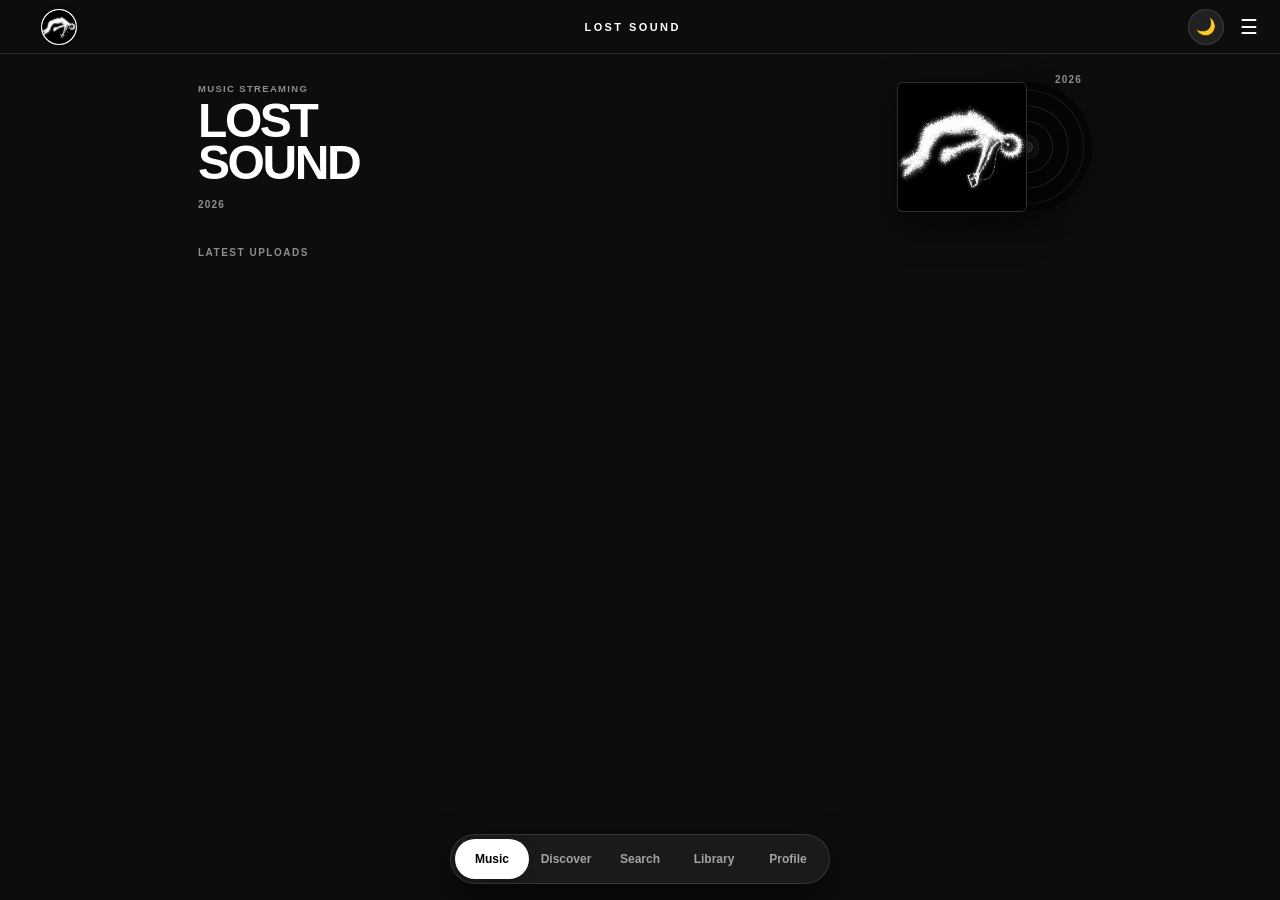
==== commit 24f74312: "Update index.html" ====
--- a/index.html
+++ b/index.html
@@ -34,6 +34,9 @@
   --pill-text: rgba(255, 255, 255, 0.6);
   --pill-active: #000000;
   --search-glow: 0 0 25px rgba(255, 255, 255, 0.18);
+  --promo-card-bg: #ffffff;
+  --promo-card-text: #000000;
+  --promo-card-sub: #666666;
 }
 
 body.morning-mode {
@@ -51,6 +54,9 @@
   --pill-text: rgba(0, 0, 0, 0.6);
   --pill-active: #ffffff;
   --search-glow: 0 0 25px rgba(0, 0, 0, 0.12);
+  --promo-card-bg: #ffffff;
+  --promo-card-text: #000000;
+  --promo-card-sub: #666666;
 }
 
 *, *::before, *::after {
@@ -127,23 +133,160 @@
 .stage-vinyl.playing { animation: rotateVinyl 4s linear infinite; }
 @keyframes rotateVinyl { from { transform: rotate(0); } to { transform: rotate(360deg); } }
 
-/* PROMOTED HERO BOX (DISCOVER TOP) */
-.featured-promo-section { width: 100%; max-width: 520px; margin: 0 auto 25px; border-radius: 20px; background: linear-gradient(135deg, rgba(30, 30, 45, 0.85), rgba(15, 15, 25, 0.95)); border: 1px solid rgba(255, 255, 255, 0.08); box-shadow: 0 10px 30px rgba(0, 0, 0, 0.5); backdrop-filter: blur(10px); overflow: hidden; padding: 16px; }
-body.morning-mode .featured-promo-section { background: linear-gradient(135deg, rgba(240, 240, 250, 0.95), rgba(220, 220, 235, 0.85)); border: 1px solid rgba(0, 0, 0, 0.08); box-shadow: 0 10px 30px rgba(0, 0, 0, 0.08); }
-.promo-card { display: flex; align-items: center; gap: 18px; direction: ltr; }
-.promo-cover-wrapper { position: relative; width: 100px; height: 100px; flex-shrink: 0; }
-.promo-cover { width: 100%; height: 100%; border-radius: 14px; object-fit: cover; box-shadow: 0 4px 15px rgba(0, 0, 0, 0.4); }
-.promo-badge { position: absolute; top: -6px; right: -6px; background: linear-gradient(45deg, #ff416c, #ff4b2b); color: #fff; font-size: 9px; font-weight: bold; padding: 3px 8px; border-radius: 20px; box-shadow: 0 2px 6px rgba(255, 65, 108, 0.4); }
-.promo-details { flex-grow: 1; text-align: left; }
-.promo-title { font-size: 16px; color: #fff; margin: 0 0 4px 0; font-weight: 800; white-space: nowrap; overflow: hidden; text-overflow: ellipsis; max-width: 200px; }
-body.morning-mode .promo-title { color: #000; }
-.promo-artist { font-size: 11px; color: #a0a0b0; margin: 0 0 12px 0; font-weight: 600; }
-body.morning-mode .promo-artist { color: #666; }
-.promo-btn-play { background: var(--black); color: var(--white); border-radius: 25px; padding: 8px 16px; font-size: 10px; font-weight: bold; cursor: pointer; transition: transform 0.2s; letter-spacing: 0.1em; border: 1px solid var(--line); }
-.promo-btn-play:active { transform: scale(0.95); }
-
 /* ==========================================================================
-   LIBRARY SLENDER EDGELESS 3D COVERFLOW (باریک، همرنگ پس‌زمینه و خروج از صفحه)
+   MINIMAL FLOATING POP-OUT PROMO PLAYER
+   ========================================================================== */
+.promo-stage-container {
+  display: flex;
+  justify-content: center;
+  align-items: center;
+  padding: 30px 10px 20px;
+  width: 100%;
+}
+
+.promo-pop-card {
+  position: relative;
+  width: 100%;
+  max-width: 440px;
+  min-height: 100px;
+  background: var(--promo-card-bg);
+  color: var(--promo-card-text);
+  border-radius: 16px;
+  box-shadow: 0 20px 45px rgba(0, 0, 0, 0.35);
+  display: flex;
+  align-items: center;
+  padding: 14px 18px 14px 12px;
+  border: 1px solid rgba(0,0,0,0.06);
+}
+
+.promo-left-actions {
+  display: flex;
+  flex-direction: column;
+  justify-content: center;
+  align-items: center;
+  gap: 16px;
+  padding-right: 12px;
+  color: #111111;
+  font-size: 16px;
+  flex-shrink: 0;
+}
+
+.promo-act-btn {
+  color: #111;
+  font-size: 15px;
+  line-height: 1;
+  cursor: pointer;
+  transition: transform 0.15s ease, color 0.15s ease;
+}
+.promo-act-btn:active { transform: scale(0.88); }
+.promo-act-btn.liked { color: var(--red); }
+
+.promo-pop-cover-wrap {
+  position: relative;
+  width: 110px;
+  height: 110px;
+  flex-shrink: 0;
+  margin-top: -30px;
+  margin-bottom: -30px;
+  margin-right: 16px;
+  z-index: 10;
+  filter: drop-shadow(0 14px 20px rgba(0, 0, 0, 0.45));
+}
+
+.promo-pop-cover {
+  width: 100%;
+  height: 100%;
+  border-radius: 14px;
+  object-fit: cover;
+  background: #222;
+}
+
+.promo-right-player {
+  flex: 1;
+  min-width: 0;
+  display: flex;
+  flex-direction: column;
+  gap: 4px;
+}
+
+.promo-artist-title {
+  font-size: 13px;
+  font-weight: 900;
+  letter-spacing: 0.12em;
+  text-transform: uppercase;
+  color: var(--promo-card-text);
+  margin: 0;
+  white-space: nowrap;
+  overflow: hidden;
+  text-overflow: ellipsis;
+}
+
+.promo-track-title {
+  font-size: 12px;
+  font-weight: 500;
+  color: var(--promo-card-sub);
+  margin: 0 0 6px 0;
+  white-space: nowrap;
+  overflow: hidden;
+  text-overflow: ellipsis;
+}
+
+.promo-progress-bar-wrap {
+  width: 100%;
+  height: 3px;
+  background: #e0e0e0;
+  border-radius: 2px;
+  position: relative;
+  cursor: pointer;
+}
+
+.promo-progress-fill {
+  height: 100%;
+  width: 0%;
+  background: #000000;
+  border-radius: 2px;
+}
+
+.promo-time-row {
+  display: flex;
+  justify-content: space-between;
+  font-size: 9px;
+  font-weight: 600;
+  color: #888888;
+  margin-top: 3px;
+}
+
+.promo-playback-controls {
+  display: flex;
+  justify-content: center;
+  align-items: center;
+  gap: 18px;
+  margin-top: 4px;
+}
+
+.promo-ctrl-btn {
+  color: #000;
+  font-size: 15px;
+  cursor: pointer;
+  line-height: 1;
+}
+
+.promo-play-btn {
+  width: 28px;
+  height: 28px;
+  border-radius: 50%;
+  background: #000000;
+  color: #ffffff;
+  display: grid;
+  place-items: center;
+  font-size: 11px;
+  cursor: pointer;
+  transition: transform 0.15s;
+}
+.promo-play-btn:active { transform: scale(0.9); }
+
+/* ==========================================================================
+   LIBRARY SLENDER EDGELESS 3D COVERFLOW
    ========================================================================== */
 .library-coverflow-container {
   width: 100vw;
@@ -228,7 +371,7 @@
   margin-top: 1px;
 }
 
-/* SEARCH PILL EXPAND ANIMATION */
+/* SEARCH PILL */
 .search-pill-container { display: flex; justify-content: center; margin: 15px 0 25px; }
 .search-pill { width: 50px; height: 50px; border-radius: 30px; background: var(--paper); border: 1px solid var(--line); box-shadow: var(--search-glow); display: flex; align-items: center; padding: 0 14px; gap: 10px; overflow: hidden; transition: width 0.55s cubic-bezier(0.16, 1, 0.3, 1), border-color 0.3s ease, box-shadow 0.3s ease; margin: 0 auto; }
 .search-pill.expanded { width: 100%; max-width: 400px; }
@@ -437,19 +580,42 @@
       <div id="homeLoader" class="page-loader"><div class="page-spinner"></div></div>
     </section>
 
-    <!-- DISCOVER WITH PROMO HERO ONLY -->
+    <!-- DISCOVER WITH MINIMAL POP-OUT PROMOTED PLAYER (طبق عکس) -->
     <section id="discover" class="view">
-      <!-- باکس اختصاصی موزیک تبلیغاتی بالا -->
-      <div id="featuredPromoSection" class="featured-promo-section" style="display:none;">
-        <div class="promo-card" id="promoCard">
-          <div class="promo-cover-wrapper">
-            <img id="promoCover" src="assets/icon.png" class="promo-cover" alt="Featured">
-            <div class="promo-badge">PROMOTED</div>
+      
+      <div id="featuredPromoSection" class="promo-stage-container" style="display:none;">
+        <div class="promo-pop-card">
+          <!-- دکمه‌های آیکون سمت چپ -->
+          <div class="promo-left-actions">
+            <span class="promo-act-btn" id="promoLikeBtn" title="Like">♡</span>
+            <span class="promo-act-btn" id="promoAddBtn" title="Add">+</span>
+            <span class="promo-act-btn" id="promoShareBtn" title="Share">↗</span>
           </div>
-          <div class="promo-details">
-            <h2 id="promoTitle" class="promo-title">Track Title</h2>
-            <p id="promoArtist" class="promo-artist">Artist</p>
-            <button id="promoPlayBtn" class="promo-btn-play">▶ PLAY</button>
+
+          <!-- کاور بیرون زده در وسط -->
+          <div class="promo-pop-cover-wrap">
+            <img id="promoCover" class="promo-pop-cover" src="assets/icon.png" alt="Cover">
+          </div>
+
+          <!-- بخش پلیر و مشخصات سمت راست -->
+          <div class="promo-right-player">
+            <h3 id="promoArtist" class="promo-artist-title">PORTISHEAD</h3>
+            <p id="promoTitle" class="promo-track-title">Undenied</p>
+            
+            <div id="promoProgressBarWrap" class="promo-progress-bar-wrap">
+              <div id="promoProgressFill" class="promo-progress-fill"></div>
+            </div>
+            
+            <div class="promo-time-row">
+              <span id="promoCurrentTime">0:00</span>
+              <span id="promoDuration">0:00</span>
+            </div>
+
+            <div class="promo-playback-controls">
+              <span id="promoPrevBtn" class="promo-ctrl-btn">◀◀</span>
+              <div id="promoPlayBtn" class="promo-play-btn">▶</div>
+              <span id="promoNextBtn" class="promo-ctrl-btn">▶▶</span>
+            </div>
           </div>
         </div>
       </div>
@@ -857,6 +1023,19 @@
   document.getElementById("dockPlayBtn").onclick = (e) => { e.stopPropagation(); togglePlay(); };
   document.getElementById("dockProgressWrap").onclick = (e) => { e.stopPropagation(); seekAudio(e); };
 
+  const promoPlay = document.getElementById("promoPlayBtn");
+  if(promoPlay) promoPlay.onclick = (e) => { e.stopPropagation(); togglePlay(); };
+  const promoPrev = document.getElementById("promoPrevBtn");
+  if(promoPrev) promoPrev.onclick = () => playIndex(currentIndex <= 0 ? tracks.length - 1 : currentIndex - 1);
+  const promoNext = document.getElementById("promoNextBtn");
+  if(promoNext) promoNext.onclick = nextTrack;
+  const promoLike = document.getElementById("promoLikeBtn");
+  if(promoLike) promoLike.onclick = toggleLikeCurrent;
+  const promoShare = document.getElementById("promoShareBtn");
+  if(promoShare) promoShare.onclick = () => shareTrack(currentTrackObj);
+  const promoProg = document.getElementById("promoProgressBarWrap");
+  if(promoProg) promoProg.onclick = (e) => seekAudio(e);
+
   const fullClose = document.getElementById("fullPlayerClose");
   if(fullClose) fullClose.onclick = closeFullPlayer;
   const fullPlay = document.getElementById("fullPlayBtn");
@@ -928,6 +1107,8 @@
   audio.ontimeupdate = updateProgress;
   audio.onplay = () => {
     document.getElementById("dockPlayBtn").textContent = "Ⅱ";
+    const promoPlay = document.getElementById("promoPlayBtn");
+    if(promoPlay) promoPlay.textContent = "Ⅱ";
     const fp = document.getElementById("fullPlayBtn");
     if(fp) fp.textContent = "Ⅱ";
     document.getElementById("heroVinyl")?.classList.add("playing");
@@ -936,6 +1117,8 @@
   };
   audio.onpause = () => {
     document.getElementById("dockPlayBtn").textContent = "▶";
+    const promoPlay = document.getElementById("promoPlayBtn");
+    if(promoPlay) promoPlay.textContent = "▶";
     const fp = document.getElementById("fullPlayBtn");
     if(fp) fp.textContent = "▶";
     document.getElementById("heroVinyl")?.classList.remove("playing");
@@ -1024,7 +1207,11 @@
   
   const adminBtn = document.getElementById("adminMenuBtn");
   if(adminBtn){
-    const isAdmin = currentUser && (ADMIN_EMAILS.includes(currentUser.email) || currentProfile?.username === "admin");
+    const isAdmin = currentUser && (
+      ADMIN_EMAILS.includes(currentUser.email) || 
+      currentProfile?.username === "admin" ||
+      currentUser.email.startsWith("admin@")
+    );
     adminBtn.style.display = isAdmin ? "block" : "none";
   }
 
@@ -1261,11 +1448,12 @@
   const promoTrack = tracks.find(t => t.isFeatured) || tracks[0];
 
   if (promoTrack && promoSection) {
-    promoSection.style.display = "block";
+    promoSection.style.display = "flex";
     document.getElementById("promoCover").src = safeURL(promoTrack.cover);
     document.getElementById("promoTitle").textContent = promoTrack.title;
     document.getElementById("promoArtist").textContent = promoTrack.artist;
-    document.getElementById("promoPlayBtn").onclick = () => playIndex(tracks.indexOf(promoTrack));
+    
+    document.getElementById("promoCover").onclick = () => playIndex(tracks.indexOf(promoTrack));
   }
 
   const disc = document.getElementById("discoverList");
@@ -1521,6 +1709,13 @@
   document.getElementById("dockImg").src = currentTrackObj.cover;
   document.getElementById("dockPlayer").classList.add("open");
 
+  const promoTitle = document.getElementById("promoTitle");
+  if (promoTitle) promoTitle.textContent = currentTrackObj.title;
+  const promoArtist = document.getElementById("promoArtist");
+  if (promoArtist) promoArtist.textContent = currentTrackObj.artist;
+  const promoCover = document.getElementById("promoCover");
+  if (promoCover) promoCover.src = currentTrackObj.cover;
+
   const ft = document.getElementById("fullTitle");
   if(ft) ft.textContent = currentTrackObj.title;
   const fa = document.getElementById("fullArtist");
@@ -1578,6 +1773,13 @@
 
   const pct = (audio.currentTime / audio.duration) * 100;
   
+  const promoFill = document.getElementById("promoProgressFill");
+  if(promoFill) promoFill.style.width = pct + "%";
+  const promoCur = document.getElementById("promoCurrentTime");
+  if(promoCur) promoCur.textContent = formatSeconds(audio.currentTime);
+  const promoDur = document.getElementById("promoDuration");
+  if(promoDur) promoDur.textContent = formatSeconds(audio.duration);
+
   const dpb = document.getElementById("dockProgressBar");
   if(dpb) dpb.style.width = pct + "%";
   const dct = document.getElementById("dockCurrentTime");
@@ -1633,10 +1835,17 @@
 
 function updateFullLikeBtn(){
   const btn = document.getElementById("fullLikeBtn");
-  if (!btn || !currentTrackObj) return;
+  const promoLikeBtn = document.getElementById("promoLikeBtn");
+  if (!currentTrackObj) return;
   const isLiked = liked.has(currentTrackObj.id);
-  btn.textContent = isLiked ? "♥" : "♡";
-  btn.classList.toggle("liked", isLiked);
+  if(btn) {
+    btn.textContent = isLiked ? "♥" : "♡";
+    btn.classList.toggle("liked", isLiked);
+  }
+  if(promoLikeBtn){
+    promoLikeBtn.textContent = isLiked ? "♥" : "♡";
+    promoLikeBtn.classList.toggle("liked", isLiked);
+  }
 }
 
 function startCropping(file, target){
